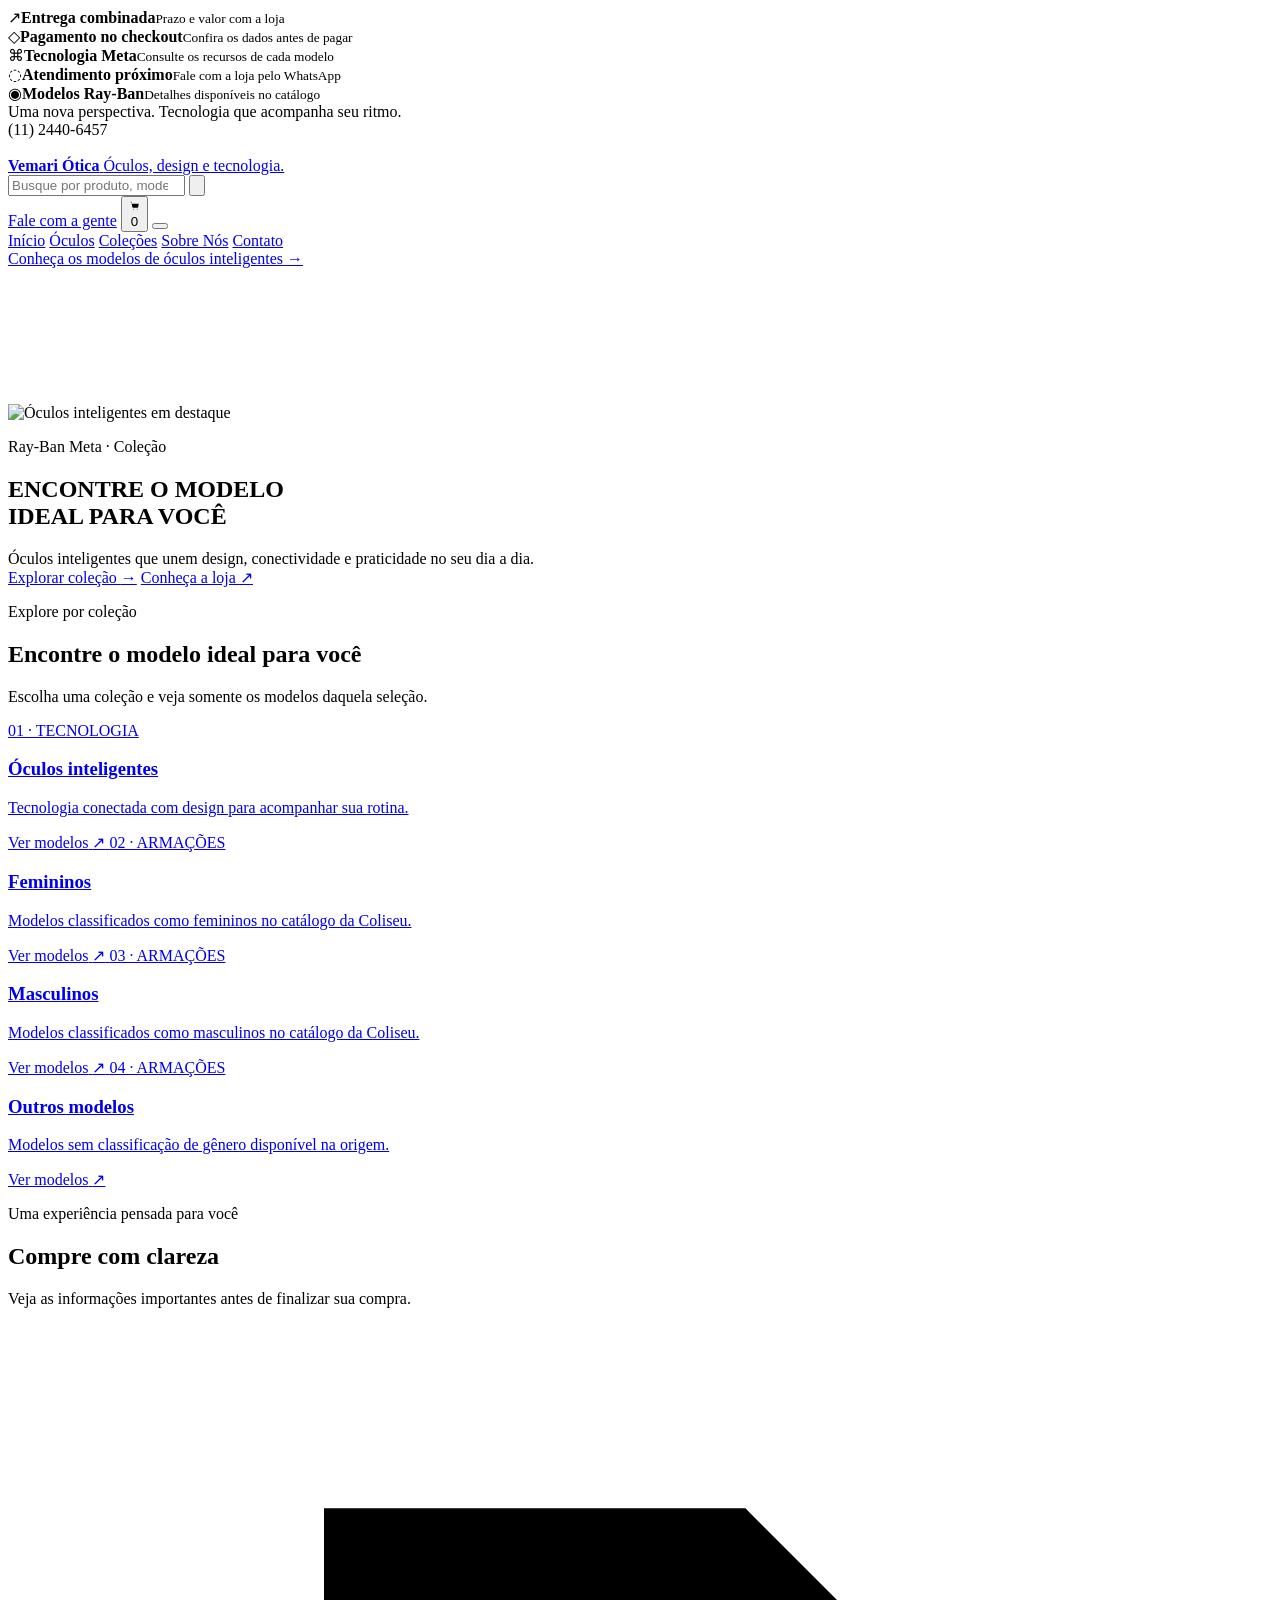
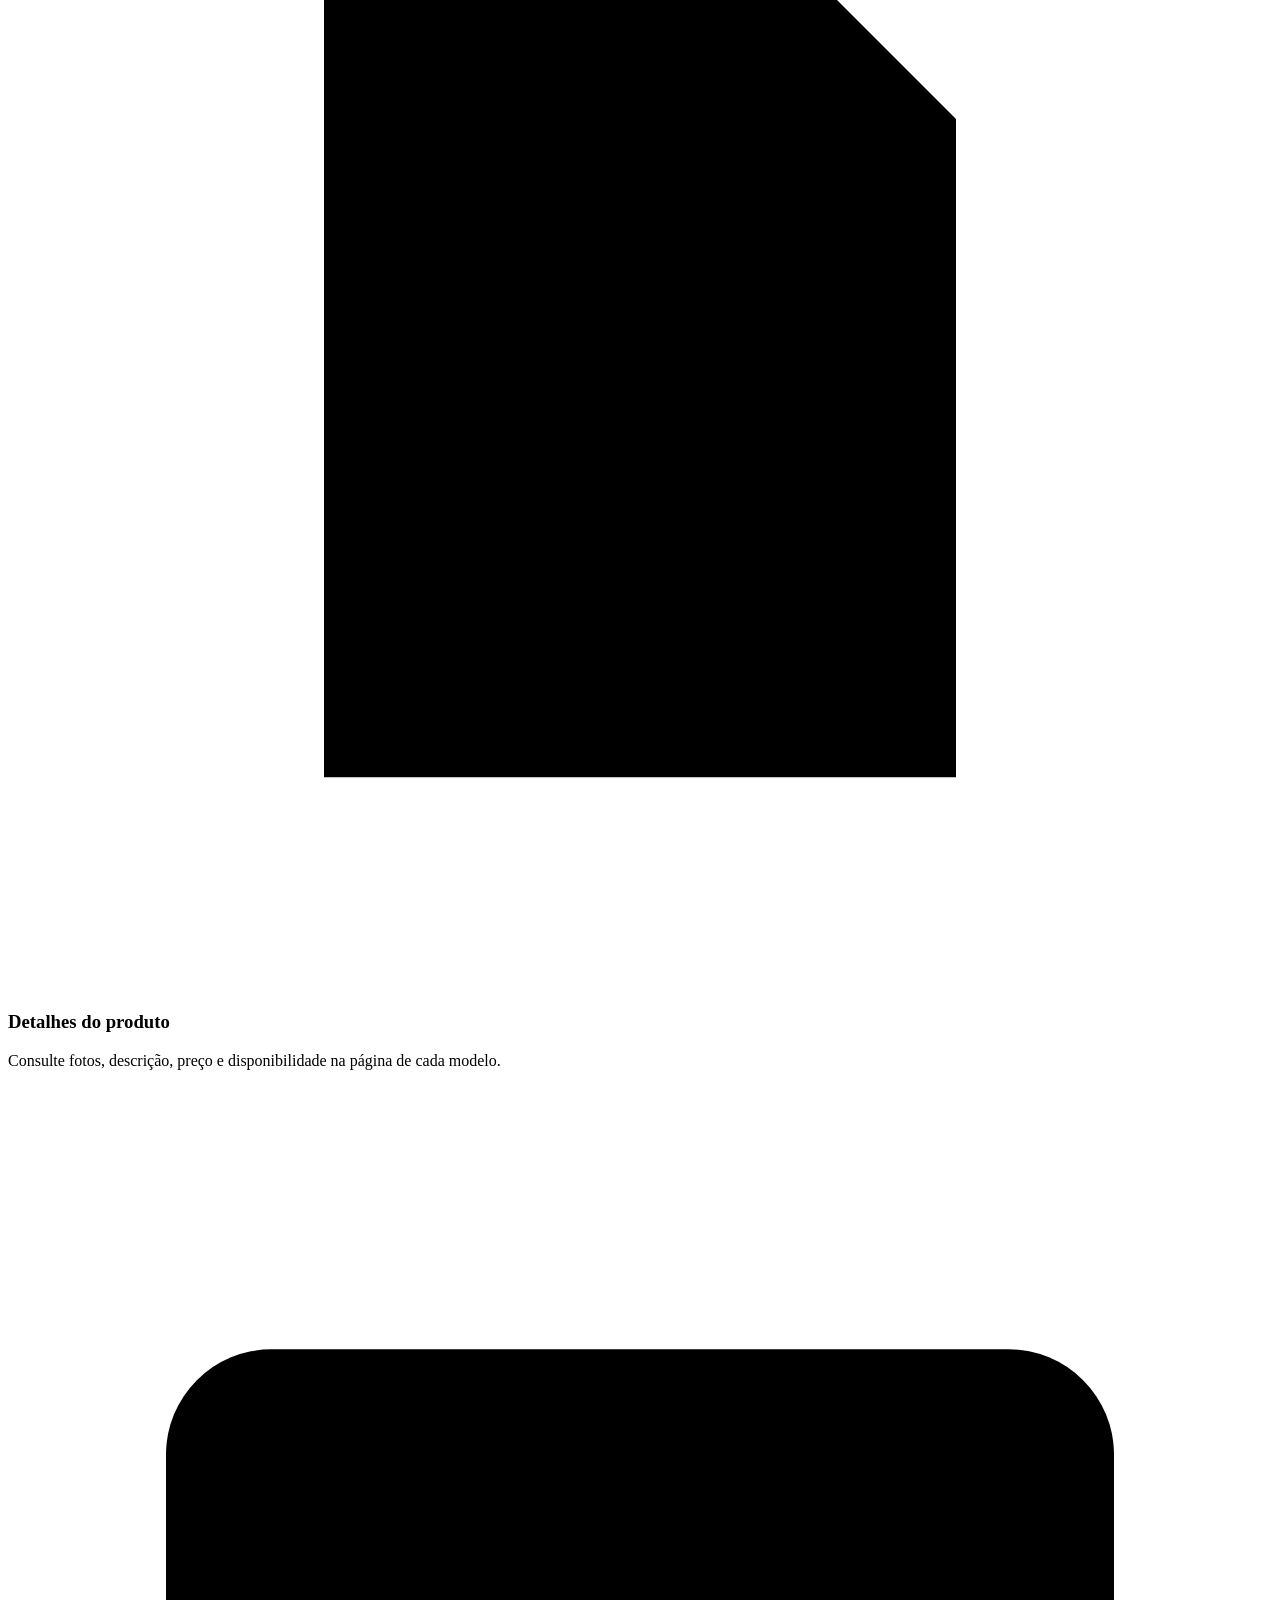
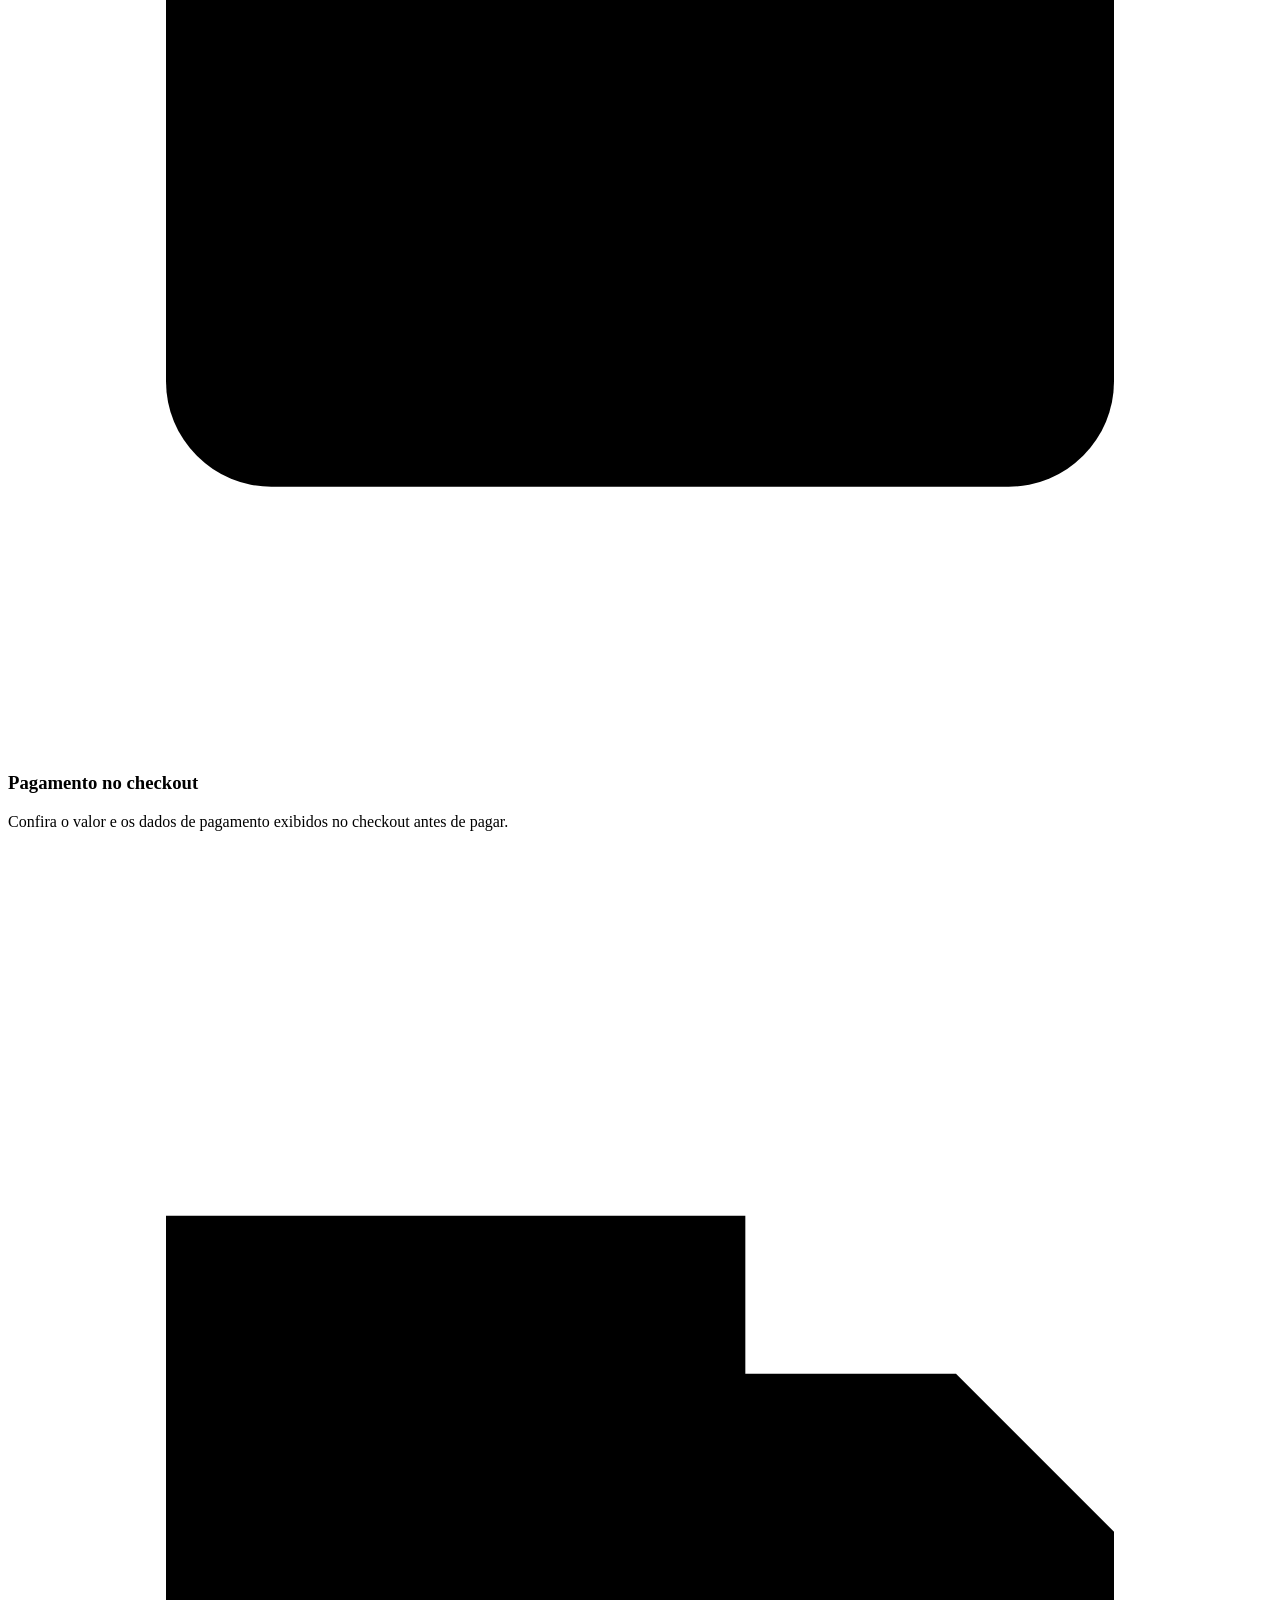
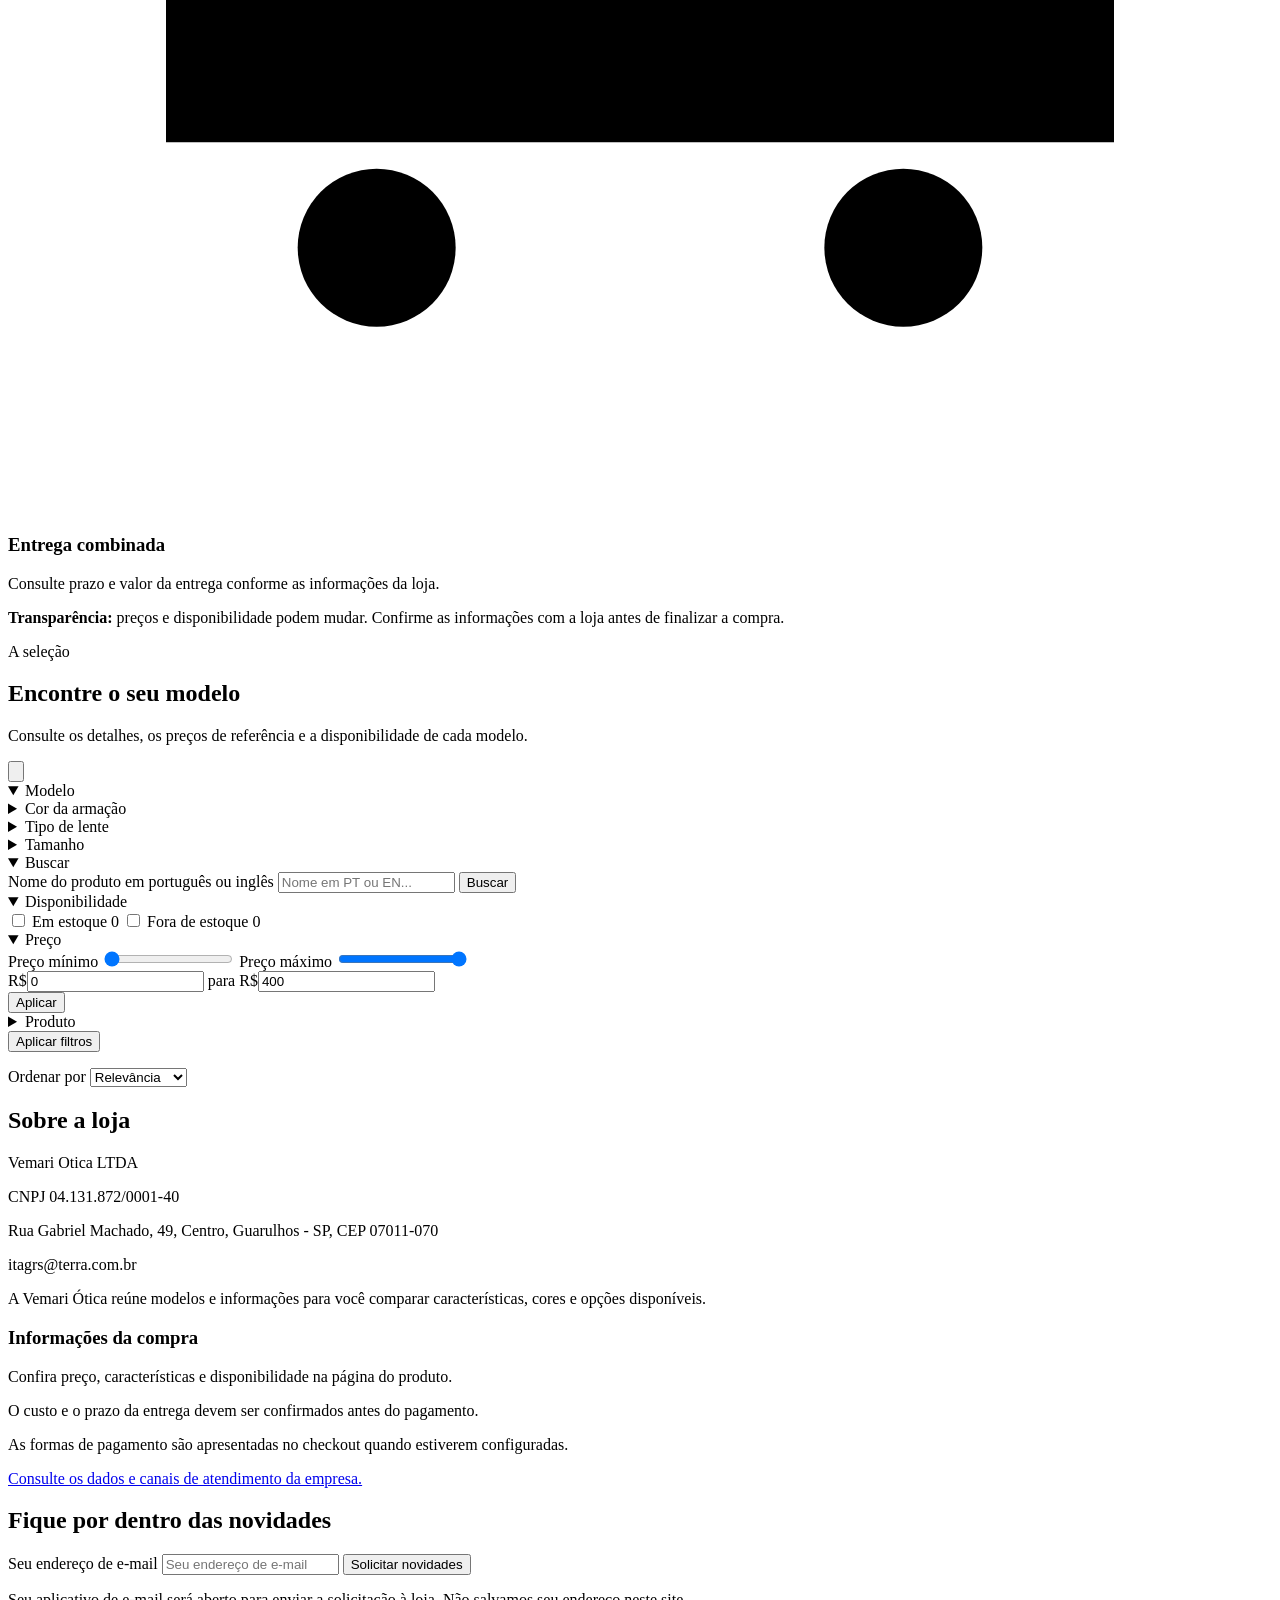
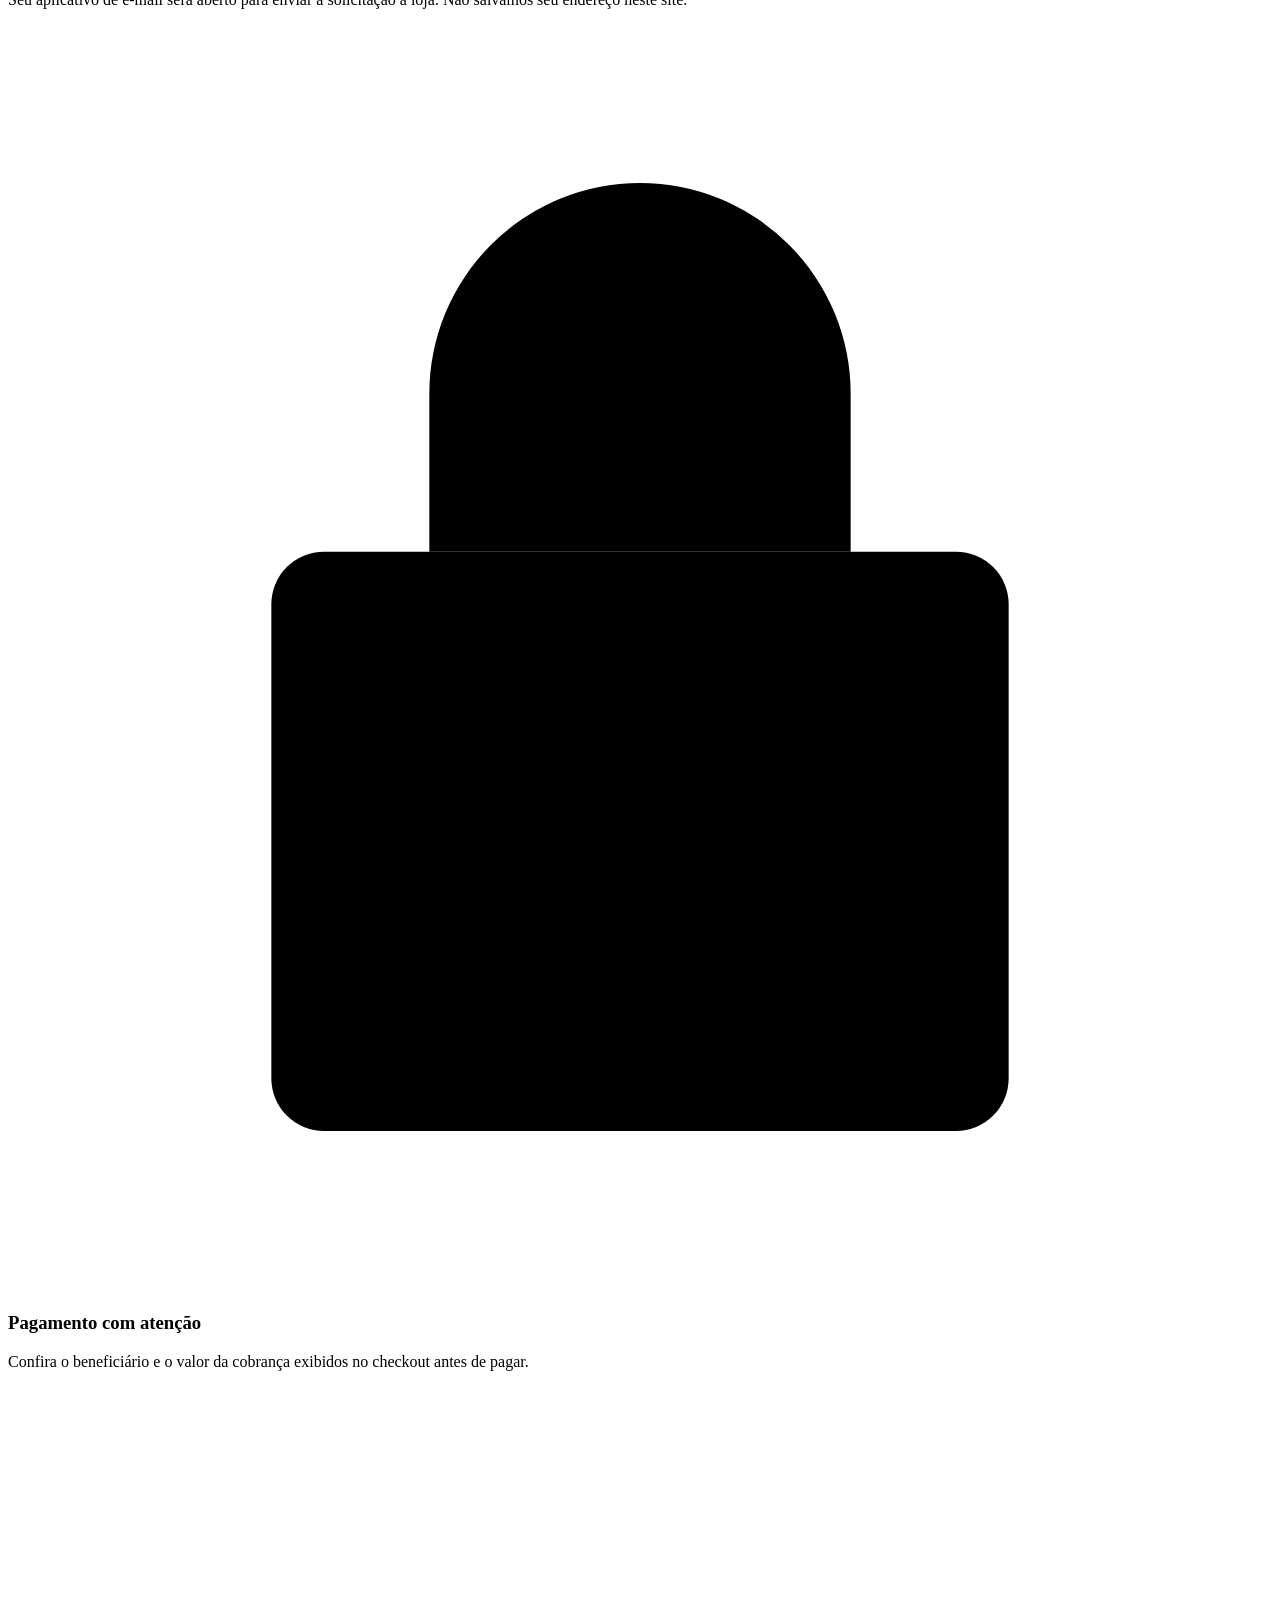
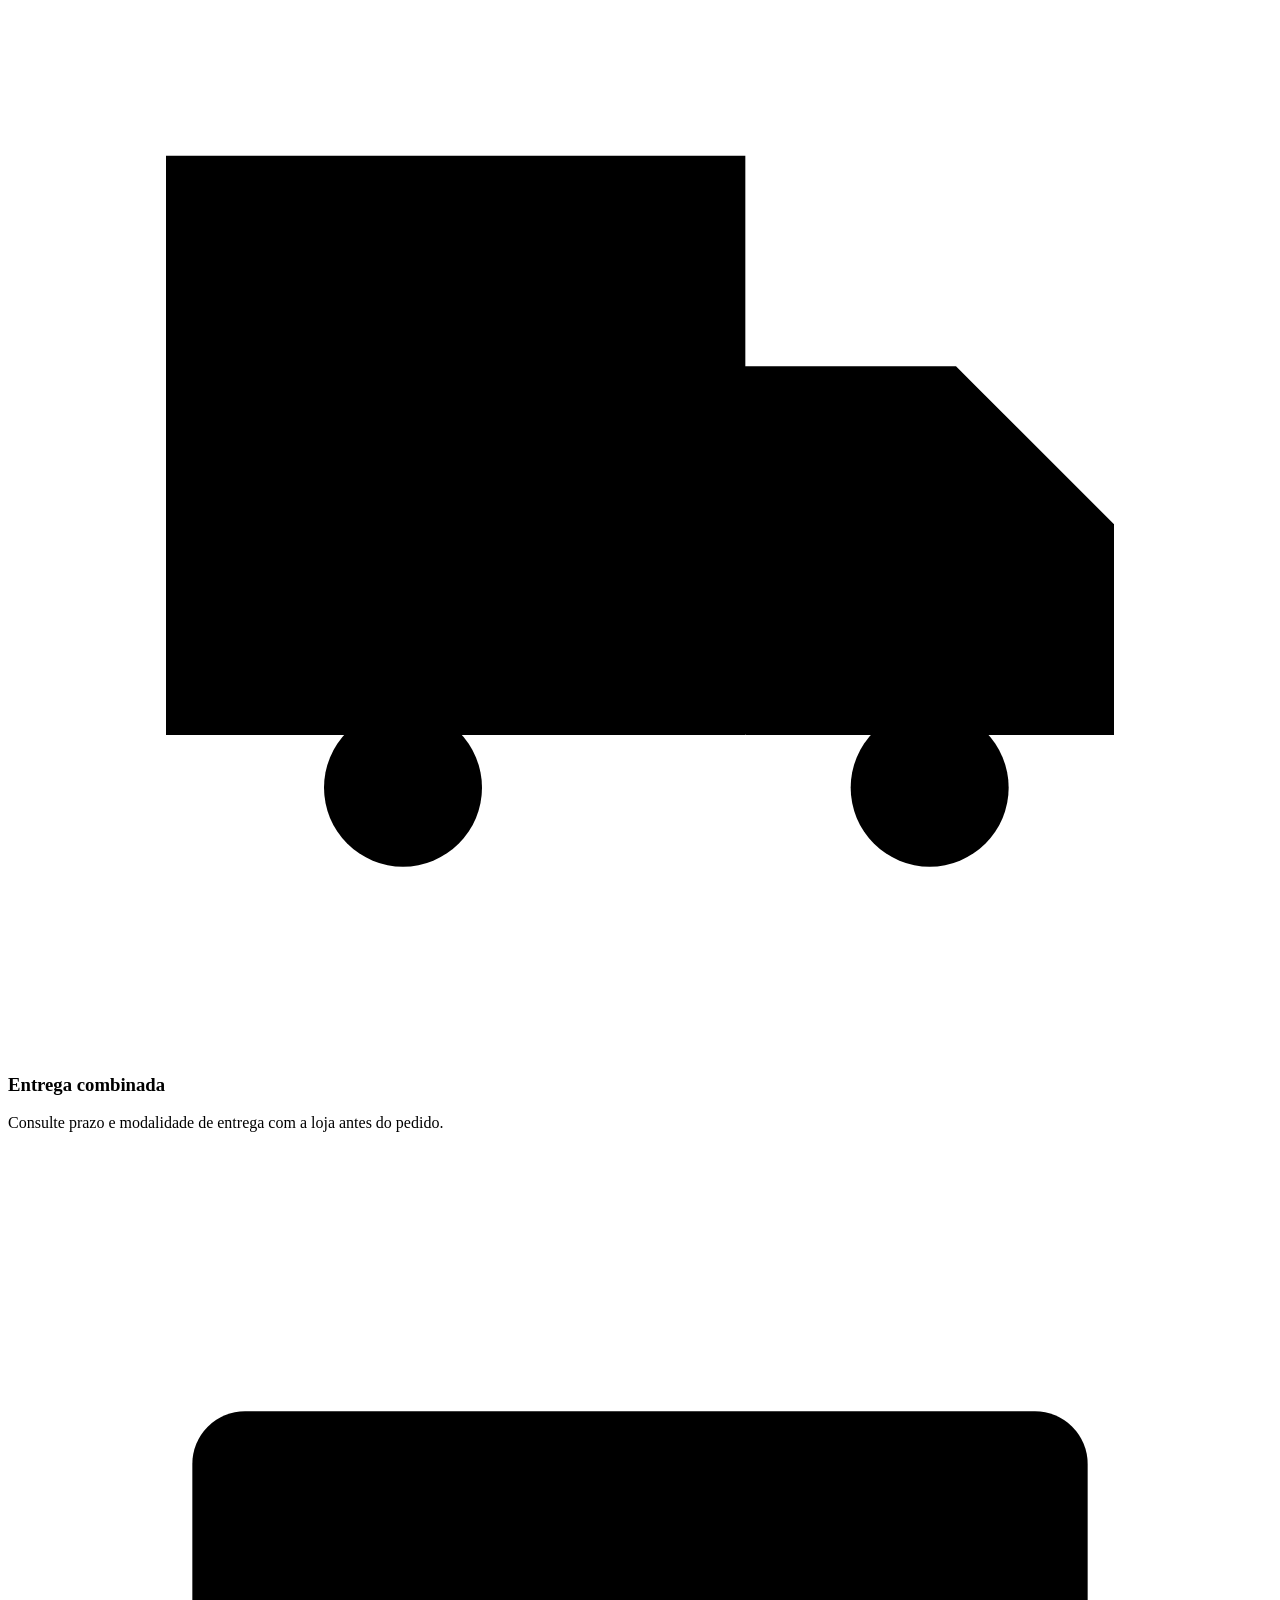
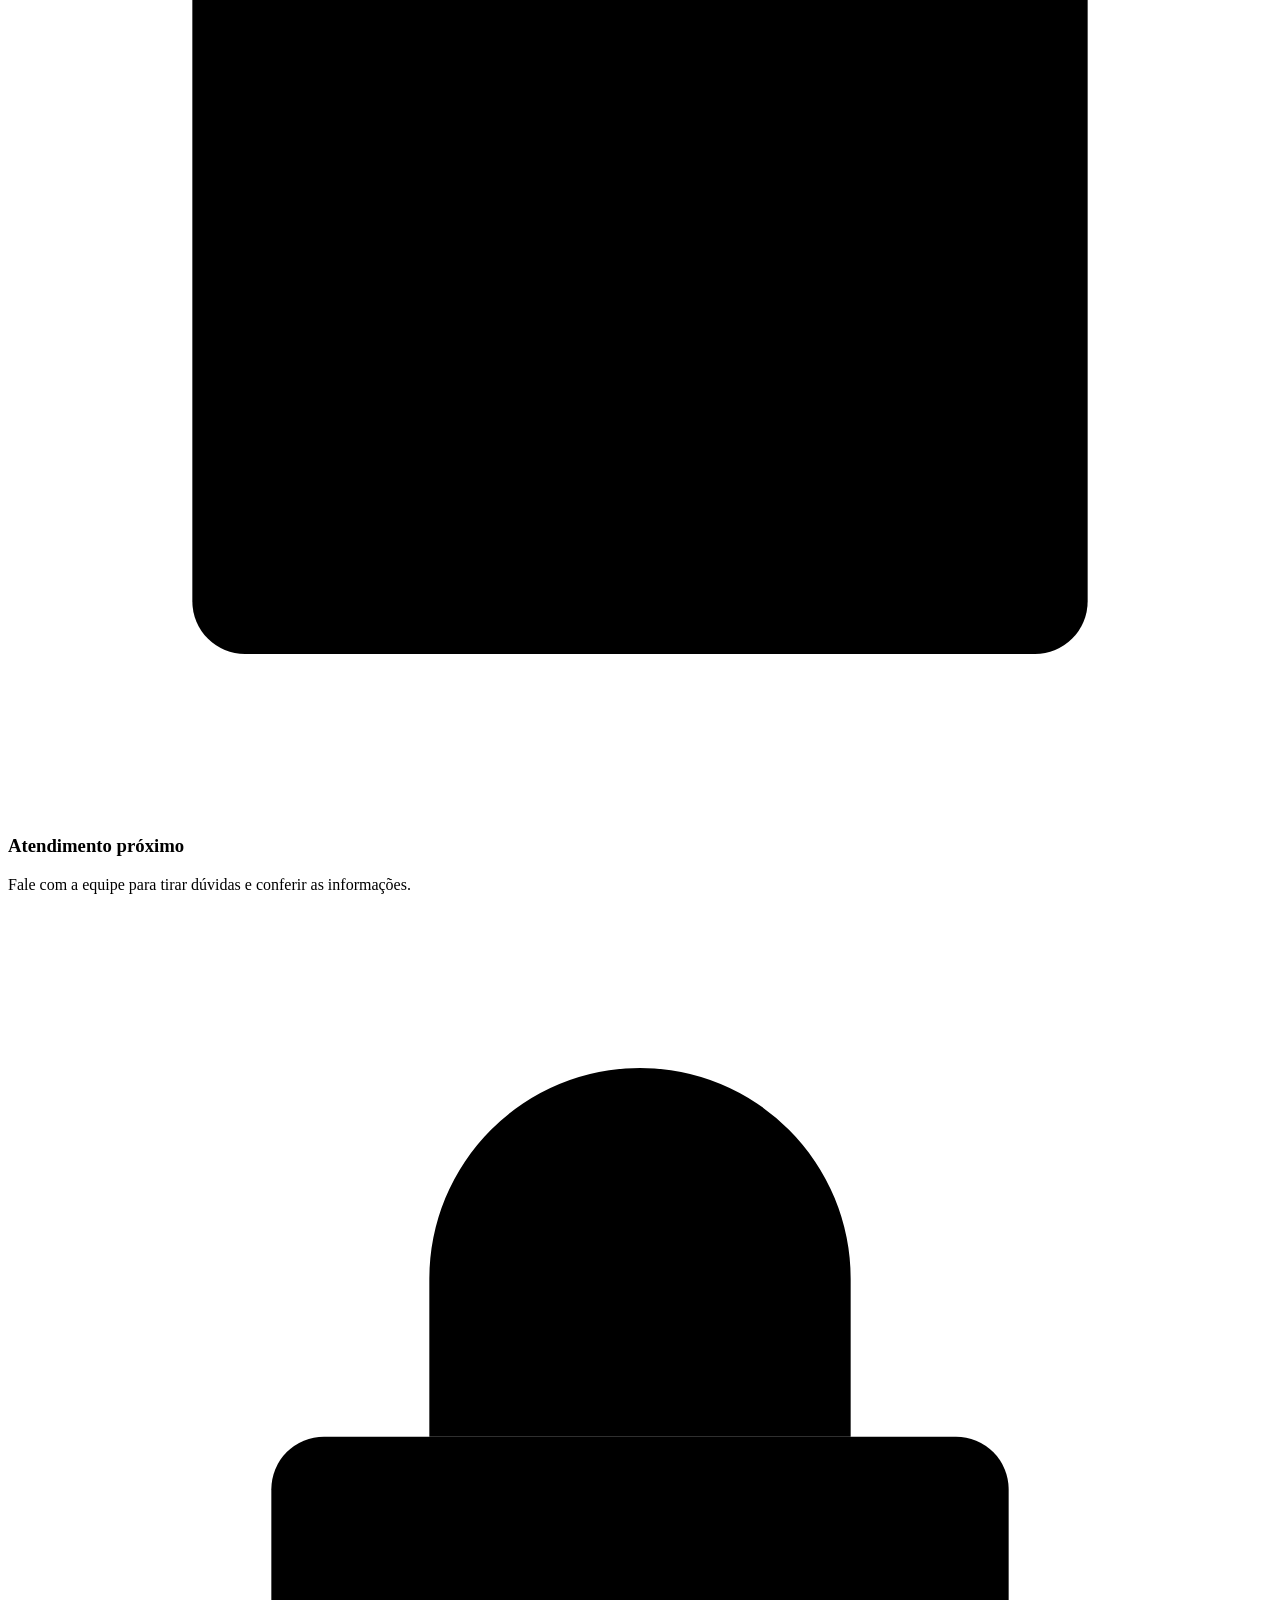
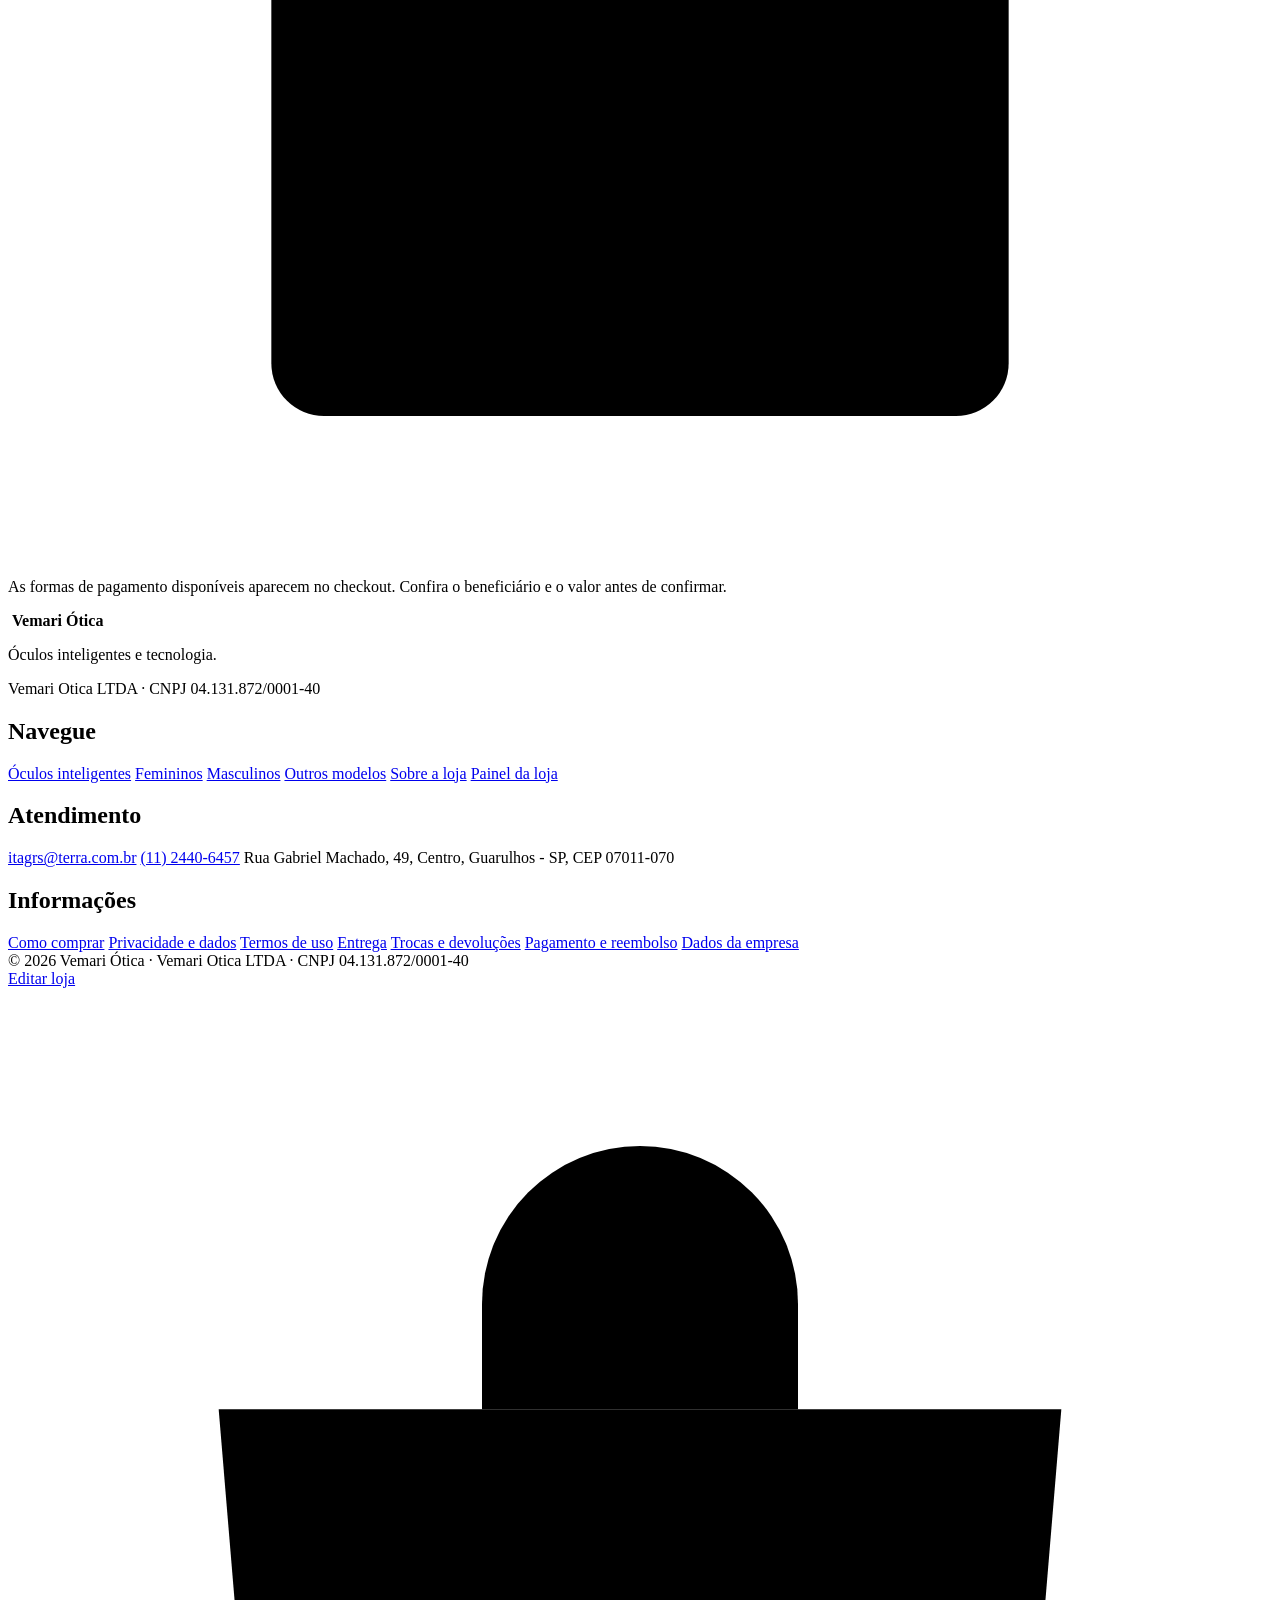
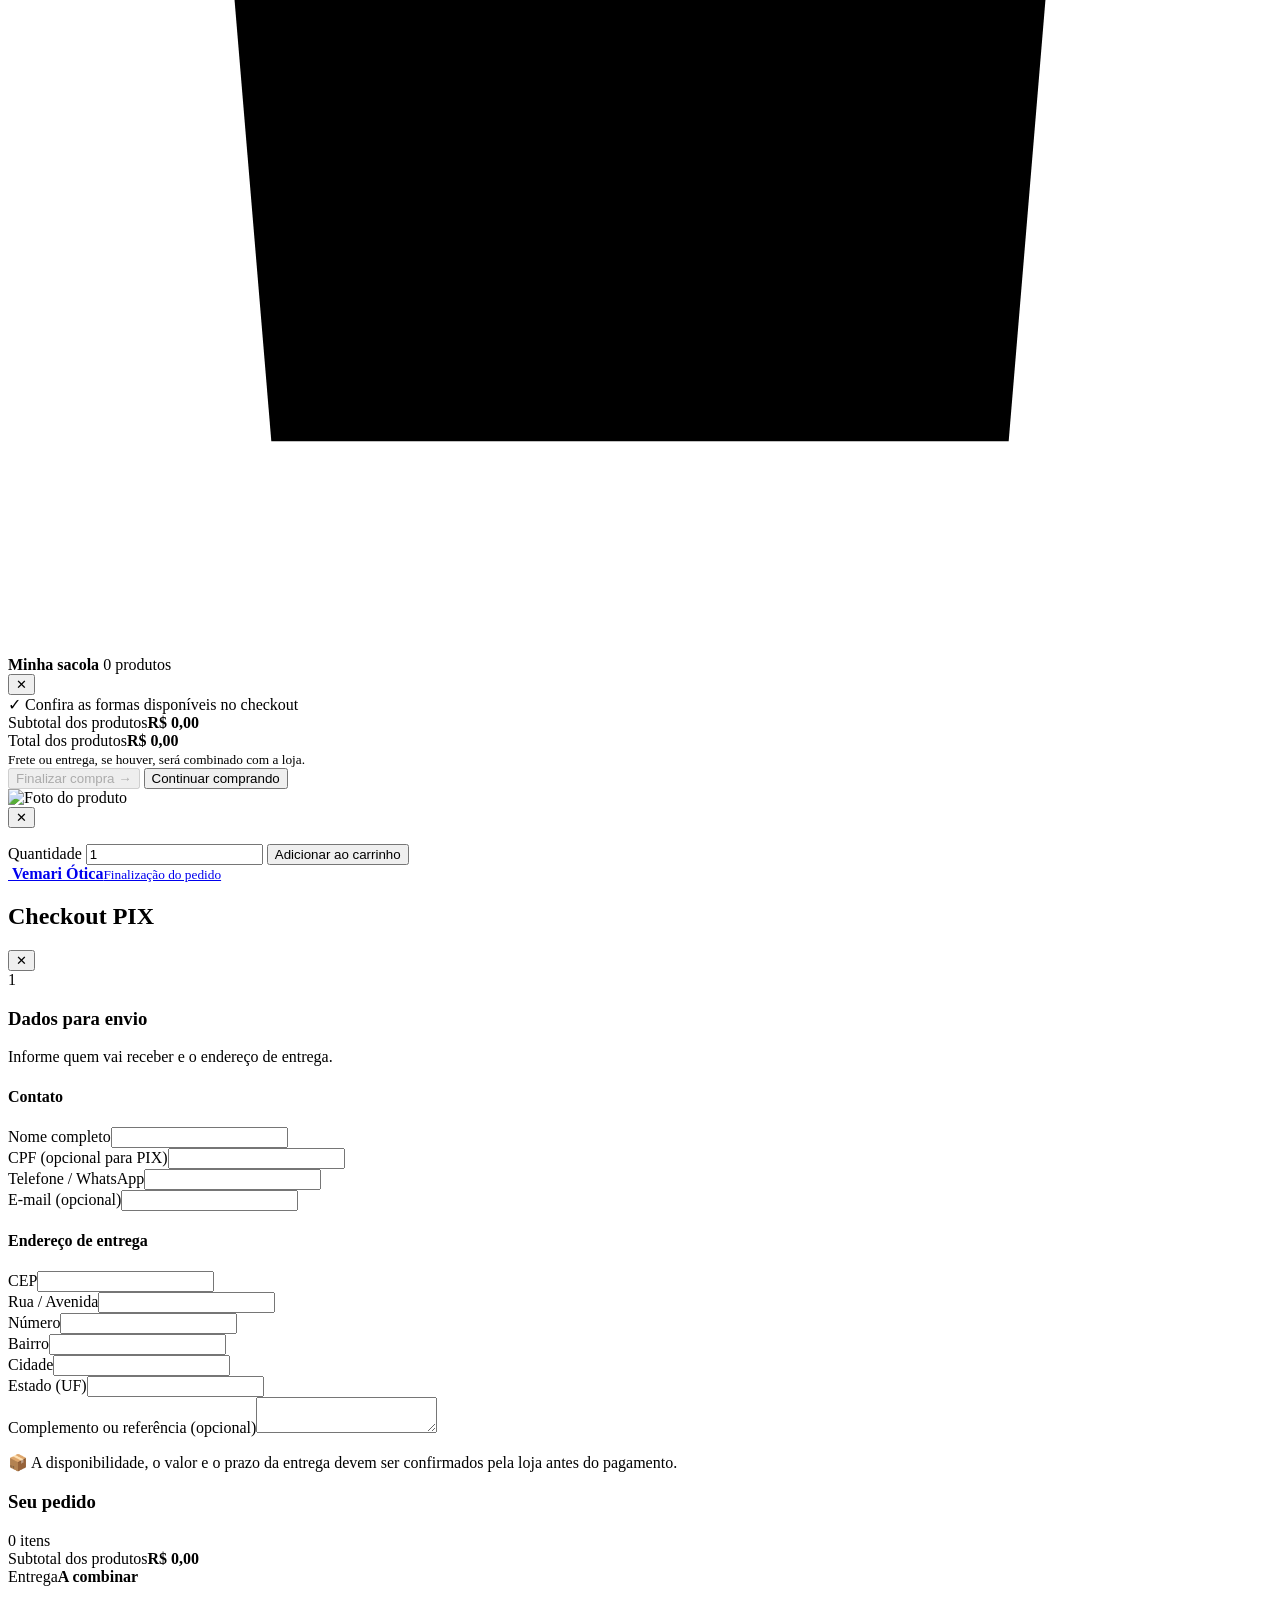
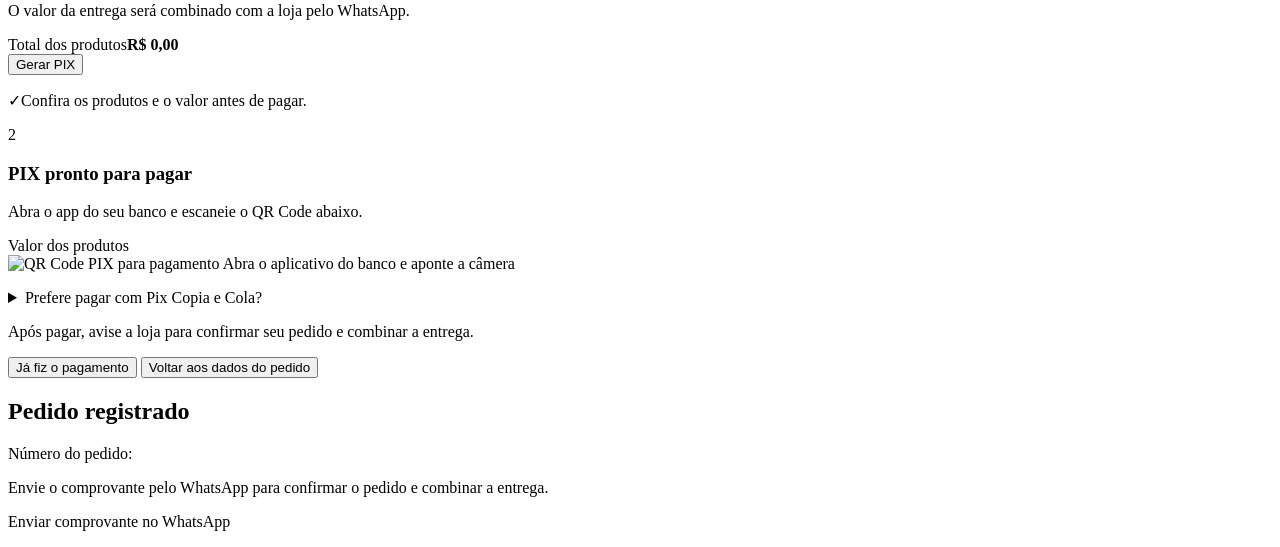
==== index.html @ 06f3c274 "Add files via upload" ====
<!DOCTYPE html>
<html lang="pt-BR">
<head>
  <meta charset="UTF-8">
  <meta name="viewport" content="width=device-width, initial-scale=1.0">
  <meta name="theme-color" content="#080808">
  <link rel="icon" type="image/png" href="imagens/vemari-logo.png">
  <meta name="description" content="Conheça a seleção de óculos inteligentes da Vemari Ótica. Veja fotos, detalhes e disponibilidade de cada modelo.">
  <meta property="og:type" content="website">
  <meta property="og:locale" content="pt_BR">
  <meta property="og:site_name" content="Vemari Ótica">
  <meta property="og:title" content="Vemari Ótica · Óculos inteligentes">
  <meta property="og:description" content="Explore modelos, fotos e detalhes dos óculos no catálogo da Vemari Ótica.">
  <link rel="canonical" href="/">
  <script type="application/ld+json">
  {"@context":"https://schema.org","@type":"Optician","name":"Vemari Ótica","legalName":"Vemari Otica LTDA","taxID":"04.131.872/0001-40","email":"itagrs@terra.com.br","telephone":"+55-11-2440-6457","address":{"@type":"PostalAddress","streetAddress":"Rua Gabriel Machado, 49, Centro","addressLocality":"Guarulhos","addressRegion":"SP","postalCode":"07011-070","addressCountry":"BR"}}
  </script>
  <title>Vemari Ótica · Óculos inteligentes</title>
  <link rel="preconnect" href="https://fonts.googleapis.com">
  <link rel="preconnect" href="https://fonts.gstatic.com" crossorigin>
  <link href="https://fonts.googleapis.com/css2?family=DM+Sans:wght@400;500;600;700;800&display=swap" rel="stylesheet">
  <link href="https://fonts.googleapis.com/css2?family=Oswald:wght@500;600;700&display=swap" rel="stylesheet">
  <link rel="stylesheet" href="css/style.css">
</head>
<body class="storefront-page">
  <section class="reference-benefits" aria-label="Informações sobre a compra">
    <article><span aria-hidden="true">↗</span><strong>Entrega combinada</strong><small>Prazo e valor com a loja</small></article>
    <article><span aria-hidden="true">◇</span><strong>Pagamento no checkout</strong><small>Confira os dados antes de pagar</small></article>
    <article><span aria-hidden="true">⌘</span><strong>Tecnologia Meta</strong><small>Consulte os recursos de cada modelo</small></article>
    <article><span aria-hidden="true">◌</span><strong>Atendimento próximo</strong><small>Fale com a loja pelo WhatsApp</small></article>
    <article><span aria-hidden="true">◉</span><strong>Modelos Ray-Ban</strong><small>Detalhes disponíveis no catálogo</small></article>
  </section>
  <div class="editorial-strip">
    <div class="container">Uma nova perspectiva. Tecnologia que acompanha seu ritmo.</div>
  </div>
  <div class="topbar">
    <div class="container">
      <span id="topHorario"></span>
      <span id="topTelefone">(11) 2440-6457</span>
    </div>
  </div>

  <header class="header">
    <div class="container">
      <a class="brand" href="index.html" aria-label="Vemari Ótica — início">
        <img id="logoImg" src="imagens/vemari-logo-branco.png" alt="">
        <div>
          <strong id="nomeLoja">Vemari Ótica</strong>
        <span id="sloganLoja">Óculos, design e tecnologia.</span>
        </div>
      </a>
      <form class="search" id="headerSearchForm">
        <input id="busca" type="search" placeholder="Busque por produto, modelo ou coleção...">
        <button type="submit" aria-label="Buscar">
          <svg viewBox="0 0 24 24" aria-hidden="true"><circle cx="10.8" cy="10.8" r="6.3"/><path d="m16 16 4.2 4.2"/></svg>
        </button>
      </form>
      <div class="header-actions">
        <a class="btn btn-ouro" id="waLink" href="#" target="_blank" rel="noreferrer">Fale com a gente</a>
        <button class="icon-btn" id="btnCart" aria-label="Abrir carrinho">
          <svg viewBox="0 0 24 24" aria-hidden="true"><path d="M3 4h2l2.1 11.1a2 2 0 0 0 2 1.6h8.8a2 2 0 0 0 2-1.6L21 8H6"/><circle cx="10" cy="20" r="1"/><circle cx="18" cy="20" r="1"/></svg>
          <span class="cart-count" id="cartCount">0</span>
        </button>
        <button class="icon-btn menu-toggle" id="menuToggle" type="button" aria-label="Abrir menu" aria-controls="primaryNav" aria-expanded="false">
          <span></span><span></span>
        </button>
      </div>
    </div>
  </header>

  <nav class="category-nav" id="primaryNav" aria-label="Navegação principal">
    <div class="container">
      <a href="#grid" data-category-link="Todos">Início</a>
      <a href="#grid" data-category-link="Óculos inteligentes">Óculos</a>
      <a href="#collectionTitle">Coleções</a>
      <a href="#sobre">Sobre Nós</a>
      <a href="#footerWhatsApp">Contato</a>
    </div>
  </nav>

  <a class="catalog-announcement" href="#grid" data-category-link="Óculos inteligentes">
    Conheça os modelos de óculos inteligentes <span aria-hidden="true">→</span>
  </a>

  <section class="hero" aria-labelledby="heroTitulo">
    <img id="bannerImg" src="imagens/banner.svg" alt="Óculos inteligentes em destaque">
    <video class="hero-video" autoplay muted loop playsinline preload="metadata" poster="imagens/banner.svg" aria-label="Vídeo de apresentação dos óculos Ray-Ban Meta">
      <source src="rbm-pdp-aperol-d-optimized-data.mp4" type="video/mp4">
    </video>
    <div class="hero-copy">
      <p class="hero-kicker">Ray-Ban Meta · Coleção</p>
      <h1 id="heroTitulo">ENCONTRE O MODELO<br>IDEAL PARA VOCÊ</h1>
      <span>Óculos inteligentes que unem design, conectividade e praticidade no seu dia a dia.</span>
      <div class="hero-actions">
        <a class="btn btn-ouro" href="#grid" data-category-link="Óculos inteligentes">Explorar coleção <span aria-hidden="true">→</span></a>
        <a class="hero-note" href="#sobre">Conheça a loja <span aria-hidden="true">↗</span></a>
      </div>
    </div>
  </section>

  <main class="container">
    <section class="collection-navigation" aria-labelledby="collectionTitle" data-reveal>
      <div class="collection-heading">
        <div>
          <p class="section-kicker">Explore por coleção</p>
          <h2 id="collectionTitle">Encontre o modelo ideal para você</h2>
        </div>
        <p>Escolha uma coleção e veja somente os modelos daquela seleção.</p>
      </div>
      <div class="collection-grid">
        <a class="collection-card collection-card-smart" href="#grid" data-category-link="Óculos inteligentes">
          <span class="collection-number">01 · TECNOLOGIA</span>
          <h3>Óculos inteligentes</h3>
          <p>Tecnologia conectada com design para acompanhar sua rotina.</p>
          <span class="collection-count" id="smartCollectionCount">Ver modelos</span>
          <span class="collection-arrow" aria-hidden="true">↗</span>
        </a>
        <a class="collection-card" href="#grid" data-category-link="Armações femininas">
          <span class="collection-number">02 · ARMAÇÕES</span>
          <h3>Femininos</h3>
          <p>Modelos classificados como femininos no catálogo da Coliseu.</p>
          <span class="collection-count" id="womenCollectionCount">Ver modelos</span>
          <span class="collection-arrow" aria-hidden="true">↗</span>
        </a>
        <a class="collection-card" href="#grid" data-category-link="Armações masculinas">
          <span class="collection-number">03 · ARMAÇÕES</span>
          <h3>Masculinos</h3>
          <p>Modelos classificados como masculinos no catálogo da Coliseu.</p>
          <span class="collection-count" id="menCollectionCount">Ver modelos</span>
          <span class="collection-arrow" aria-hidden="true">↗</span>
        </a>
        <a class="collection-card collection-card-unclassified" href="#grid" data-category-link="Outros óculos de grau">
          <span class="collection-number">04 · ARMAÇÕES</span>
          <h3>Outros modelos</h3>
          <p>Modelos sem classificação de gênero disponível na origem.</p>
          <span class="collection-count" id="otherCollectionCount">Ver modelos</span>
          <span class="collection-arrow" aria-hidden="true">↗</span>
        </a>
      </div>
    </section>

    <section class="trust-section" aria-labelledby="trustTitle" data-reveal>
      <div class="trust-heading">
        <p class="section-kicker">Uma experiência pensada para você</p>
        <h2 id="trustTitle">Compre com clareza</h2>
        <p>Veja as informações importantes antes de finalizar sua compra.</p>
      </div>
      <div class="trust-grid">
        <article class="trust-card">
          <span class="trust-icon" aria-hidden="true">
            <svg viewBox="0 0 24 24"><path d="M6 3.5h8l4 4V20H6z"/><path d="M14 3.5v5h4M9 13h6M9 16.5h6"/></svg>
          </span>
          <div>
            <h3>Detalhes do produto</h3>
            <p>Consulte fotos, descrição, preço e disponibilidade na página de cada modelo.</p>
          </div>
        </article>
        <article class="trust-card">
          <span class="trust-icon" aria-hidden="true">
            <svg viewBox="0 0 24 24"><rect x="3" y="5" width="18" height="14" rx="2"/><path d="M3 10h18M7 15h4"/></svg>
          </span>
          <div>
            <h3>Pagamento no checkout</h3>
            <p>Confira o valor e os dados de pagamento exibidos no checkout antes de pagar.</p>
          </div>
        </article>
        <article class="trust-card">
          <span class="trust-icon" aria-hidden="true">
            <svg viewBox="0 0 24 24"><path d="M3 7h11v10H3zM14 10h4l3 3v4h-7z"/><circle cx="7" cy="19" r="1.5"/><circle cx="17" cy="19" r="1.5"/></svg>
          </span>
          <div>
            <h3>Entrega combinada</h3>
            <p>Consulte prazo e valor da entrega conforme as informações da loja.</p>
          </div>
        </article>
      </div>  
      <p class="trust-notice"><strong>Transparência:</strong> preços e disponibilidade podem mudar. Confirme as informações com a loja antes de finalizar a compra.</p>
    </section>

    <div class="toolbar" id="catalogo" data-reveal>
      <div>
        <p class="section-kicker">A seleção</p>
        <h2>Encontre o seu modelo</h2>
      </div>
    </div>
    <p class="catalog-note">Consulte os detalhes, os preços de referência e a disponibilidade de cada modelo.</p>
    <div class="catalog-layout">
      <aside class="catalog-filters" aria-label="Filtros de produtos">
        <button class="filter-reset filter-reset-icon" id="resetCatalogFilters" type="button" aria-label="Limpar todos os filtros" title="Limpar todos os filtros">
          <svg viewBox="0 0 24 24" aria-hidden="true"><path d="M20 7v5h-5M4.9 9a7.5 7.5 0 0 1 12.7-2L20 12M4 17v-5h5m10.1 3a7.5 7.5 0 0 1-12.7 2L4 12"/></svg>
        </button>
        <details class="filter-group" open><summary>Modelo</summary><div class="filter-options" id="filterModels"></div></details>
        <details class="filter-group"><summary>Cor da armação</summary><div class="filter-options" id="filterColors"></div></details>
        <details class="filter-group"><summary>Tipo de lente</summary><div class="filter-options" id="filterLenses"></div></details>
        <details class="filter-group"><summary>Tamanho</summary><div class="filter-options" id="filterSizes"></div></details>
        <details class="filter-group" open>
          <summary>Buscar</summary>
          <form class="filter-search" id="filterSearchForm">
            <label class="visually-hidden" for="filterSearchInput">Nome do produto em português ou inglês</label>
            <input id="filterSearchInput" type="search" placeholder="Nome em PT ou EN...">
            <button class="filter-action" type="submit">Buscar</button>
          </form>
        </details>

        <details class="filter-group" open>
          <summary>Disponibilidade</summary>
          <div class="filter-options">
            <label><input id="filterInStock" type="checkbox"> <span>Em estoque</span> <span class="filter-count" id="inStockCount">0</span></label>
            <label><input id="filterOutOfStock" type="checkbox"> <span>Fora de estoque</span> <span class="filter-count" id="outOfStockCount">0</span></label>
          </div>
        </details>

        <details class="filter-group" open>
          <summary>Preço</summary>
          <div class="filter-price-controls">
            <div class="filter-range">
              <label class="visually-hidden" for="filterMinRange">Preço mínimo</label>
              <input id="filterMinRange" type="range" min="0" value="0">
              <label class="visually-hidden" for="filterMaxRange">Preço máximo</label>
              <input id="filterMaxRange" type="range" min="0" value="400">
            </div>
            <div class="filter-price-inputs">
              <label><span>R$</span><input id="filterMinPrice" type="number" min="0" value="0" aria-label="Preço mínimo em reais"></label>
              <span class="filter-price-separator">para</span>
              <label><span>R$</span><input id="filterMaxPrice" type="number" min="0" value="400" aria-label="Preço máximo em reais"></label>
            </div>
            <button class="filter-action" id="applyPriceFilter" type="button">Aplicar</button>
          </div>
        </details>

        <details class="filter-group">
          <summary>Produto</summary>
          <div class="filter-options" id="filterCategories"></div>
        </details>

        <button class="filter-action filter-apply" id="applyCatalogFilters" type="button">Aplicar filtros</button>
      </aside>

      <section class="catalog-results" aria-label="Produtos">
        <div class="catalog-results-heading"><p class="catalog-result-count" id="catalogResultCount" aria-live="polite"></p><label>Ordenar por <select id="catalogSort"><option value="relevance">Relevância</option><option value="price-asc">Menor preço</option><option value="price-desc">Maior preço</option></select></label></div>
        <section class="grid" id="grid"></section>
      </section>
    </div>

    <section class="showcase-section container" id="featuredShowcase" aria-labelledby="showcaseTitle" data-reveal hidden>
      <div class="showcase-visual">
        <img id="showcaseImage" src="" alt="" loading="lazy" decoding="async">
      </div>
      <div class="showcase-copy">
        <p class="section-kicker">Em destaque</p>
        <h2 id="showcaseTitle"></h2>
        <p id="showcaseDescription"></p>
        <a id="showcaseLink" class="text-link" href="#">Conheça o modelo <span aria-hidden="true">↗</span></a>
      </div>
    </section>

    <section class="recently-viewed-section" id="recentlyViewedSection" aria-labelledby="recentlyViewedTitle" hidden>
      <div class="recently-viewed-heading">
        <h2 id="recentlyViewedTitle">Recentemente visitados</h2>
      </div>
      <div class="recently-viewed-grid" id="recentlyViewedGrid"></div>
    </section>

    <section class="sobre" id="sobre" data-reveal>
      <div>
        <h2>Sobre a loja</h2>
        <p id="sobreNome">Vemari Otica LTDA</p>
        <p>CNPJ 04.131.872/0001-40</p>
        <p id="sobreEndereco">Rua Gabriel Machado, 49, Centro, Guarulhos - SP, CEP 07011-070</p>
        <p id="sobreEmail">itagrs@terra.com.br</p>
        <p>A Vemari Ótica reúne modelos e informações para você comparar características, cores e opções disponíveis.</p>
      </div>
      <div class="sobre-card">
        <h3>Informações da compra</h3>
        <p>Confira preço, características e disponibilidade na página do produto.</p>
        <p>O custo e o prazo da entrega devem ser confirmados antes do pagamento.</p>
        <p>As formas de pagamento são apresentadas no checkout quando estiverem configuradas.</p>
        <p><a href="contato.html">Consulte os dados e canais de atendimento da empresa.</a></p>
      </div>
    </section>
  </main>

  <section class="footer-community" aria-labelledby="newsletterTitle">
    <div class="footer-newsletter">
      <h2 id="newsletterTitle">Fique por dentro das novidades</h2>
      <form id="newsletterForm" class="newsletter-form">
        <label class="visually-hidden" for="newsletterEmail">Seu endereço de e-mail</label>
        <input id="newsletterEmail" name="email" type="email" autocomplete="email" placeholder="Seu endereço de e-mail" required>
        <button type="submit">Solicitar novidades</button>
      </form>
      <p class="newsletter-note">Seu aplicativo de e-mail será aberto para enviar a solicitação à loja. Não salvamos seu endereço neste site.</p>
      <p id="newsletterStatus" class="newsletter-status" role="status" aria-live="polite"></p>
    </div>
    <div class="footer-benefits" aria-label="Informações importantes">
      <article>
        <svg viewBox="0 0 24 24" aria-hidden="true"><rect x="5" y="10" width="14" height="11" rx="1"/><path d="M8 10V7a4 4 0 0 1 8 0v3M12 14v3"/></svg>
        <h3>Pagamento com atenção</h3>
        <p>Confira o beneficiário e o valor da cobrança exibidos no checkout antes de pagar.</p>
      </article>
      <article>
        <svg viewBox="0 0 24 24" aria-hidden="true"><path d="M3 7h11v11H3zM14 11h4l3 3v4h-7z"/><circle cx="7.5" cy="19" r="1.5"/><circle cx="17.5" cy="19" r="1.5"/></svg>
        <h3>Entrega combinada</h3>
        <p>Consulte prazo e modalidade de entrega com a loja antes do pedido.</p>
      </article>
      <article>
        <svg viewBox="0 0 24 24" aria-hidden="true"><rect x="3.5" y="5" width="17" height="16" rx="1"/><path d="M7 3v4M17 3v4M4 9h16M8 13h3M8 17h7"/></svg>
        <h3>Atendimento próximo</h3>
        <p>Fale com a equipe para tirar dúvidas e conferir as informações.</p>
      </article>
    </div>
  </section>

  <section class="payment-methods" aria-label="Informações sobre pagamento">
    <p class="payment-security">
      <svg viewBox="0 0 24 24" aria-hidden="true"><rect x="5" y="10" width="14" height="11" rx="1"/><path d="M8 10V7a4 4 0 0 1 8 0v3M12 14v3"/></svg>
      <span>As formas de pagamento disponíveis aparecem no checkout. Confira o beneficiário e o valor antes de confirmar.</span>
    </p>
  </section>

  <footer class="rodape">
    <div class="container">
      <div class="footer-brand">
        <a href="index.html" aria-label="Vemari Ótica — voltar ao início"><img id="footerLogo" src="imagens/vemari-logo-branco.png" alt=""></a>
        <strong id="rodapeNome">Vemari Ótica</strong>
        <p>Óculos inteligentes e tecnologia.</p>
        <p id="rodapeRazao">Vemari Otica LTDA · CNPJ 04.131.872/0001-40</p>
      </div>
      <div>
        <h2>Navegue</h2>
        <a href="#grid" data-category-link="Óculos inteligentes">Óculos inteligentes</a>
        <a href="#grid" data-category-link="Armações femininas">Femininos</a>
        <a href="#grid" data-category-link="Armações masculinas">Masculinos</a>
        <a href="#grid" data-category-link="Outros óculos de grau">Outros modelos</a>
        <a href="#sobre">Sobre a loja</a>
        <a href="admin.html">Painel da loja</a>
      </div>
      <div>
        <h2>Atendimento</h2>
        <a id="footerEmail" href="mailto:itagrs@terra.com.br">itagrs@terra.com.br</a>
        <a href="tel:+551124406457">(11) 2440-6457</a>
        <span id="footerAddress">Rua Gabriel Machado, 49, Centro, Guarulhos - SP, CEP 07011-070</span>
      </div>
      <div>
        <h2>Informações</h2>
        <a href="#sobre">Como comprar</a>
        <a href="privacidade.html">Privacidade e dados</a>
        <a href="termos-de-uso.html">Termos de uso</a>
        <a href="entrega.html">Entrega</a>
        <a href="trocas-e-devolucoes.html">Trocas e devoluções</a>
        <a href="pagamento-e-reembolso.html">Pagamento e reembolso</a>
        <a href="contato.html">Dados da empresa</a>
      </div>
    </div>
    <div class="copy">© <span id="currentYear">2026</span> Vemari Ótica · Vemari Otica LTDA · CNPJ 04.131.872/0001-40</div>
  </footer>

  <a class="admin-link" href="admin.html">Editar loja</a>

  <div class="overlay" id="overlay"></div>

  <aside class="drawer" id="cartDrawer">
    <div class="drawer-head">
      <div class="cart-heading">
        <span class="cart-heading-icon" aria-hidden="true"><svg viewBox="0 0 24 24"><path d="M4 8h16l-1 12H5L4 8Z"/><path d="M9 8V6a3 3 0 0 1 6 0v2"/></svg></span>
        <div>
          <strong>Minha sacola</strong>
          <span id="cartItemCount">0 produtos</span>
        </div>
      </div>
      <button class="icon-btn" id="fecharCart" aria-label="Continuar comprando">✕</button>
    </div>
    <div class="drawer-body" id="cartItems"></div>
    <div class="drawer-foot">
      <div class="cart-payment-note"><span aria-hidden="true">✓</span> Confira as formas disponíveis no checkout</div>
      <div class="cart-summary">
        <div><span>Subtotal dos produtos</span><strong id="cartSubtotal">R$ 0,00</strong></div>
        <div class="cart-total-row"><span>Total dos produtos</span><strong id="cartTotal">R$ 0,00</strong></div>
        <small>Frete ou entrega, se houver, será combinado com a loja.</small>
      </div>
      <button class="btn btn-verde btn-full cart-checkout-button" id="btnCheckout" disabled>
        Finalizar compra <span aria-hidden="true">→</span>
      </button>
      <button class="cart-continue-button" id="continuarComprando" type="button">Continuar comprando</button>
    </div>
  </aside>

  <div class="modal" id="produtoModal" role="dialog" aria-modal="true" aria-labelledby="modalNome">
    <section class="product-gallery" aria-label="Fotos do produto">
      <div class="gallery-main">
        <img id="modalImg" alt="Foto do produto">
      </div>
      <div class="gallery-thumbnails" id="modalGallery" aria-label="Escolha uma foto do produto"></div>
    </section>
    <div class="modal-info">
      <div class="modal-head">
        <div class="modal-title">
          <span class="product-category" id="modalCategoria"></span>
          <strong id="modalNome"></strong>
        </div>
        <button class="icon-btn" id="fecharModal" aria-label="Fechar detalhes">✕</button>
      </div>
      <div class="modal-stock" id="modalEstoque"></div>
      <p class="modal-description" id="modalDesc"></p>
      <div class="modal-prices">
        <span class="preco" id="modalPreco"></span>
        <span class="antigo" id="modalAntigo"></span>
      </div>
      <label class="modal-quantity">Quantidade <input id="qtdModal" type="number" min="1" value="1"></label>
      <button class="btn btn-verde modal-add" id="addModal">Adicionar ao carrinho</button>
    </div>
  </div>

  <section class="checkout" id="checkout" role="dialog" aria-modal="true" aria-labelledby="checkoutTitle">
    <div class="checkout-head">
      <a class="checkout-brand" href="index.html" aria-label="Voltar para a loja">
        <img id="checkoutLogo" alt="">
        <span><strong id="checkoutBrandName">Vemari Ótica</strong><small>Finalização do pedido</small></span>
      </a>
      <h2 id="checkoutTitle">Checkout PIX</h2>
      <button class="icon-btn" id="fecharCheckout" type="button" aria-label="Fechar checkout">✕</button>
    </div>
    <div class="checkout-body">
      <div class="gateway-pending" id="gatewayPending" hidden>
        <span class="gateway-pending-icon" aria-hidden="true">🔒</span>
        <h3>Gateway ainda não configurado</h3>
        <p>A loja selecionou pagamento por gateway, mas a integração segura ainda não foi conectada. Para sua segurança, nenhuma cobrança será iniciada nesta tela.</p>
        <p>Entre em contato com a loja para combinar o pagamento ou volte ao painel e selecione PIX depois de cadastrar sua chave.</p>
        <a class="btn btn-ghost" id="gatewayHelpLink" href="#" target="_blank" rel="noreferrer">Falar com a loja</a>
        <button type="button" class="pix-back-button" id="gatewayBackButton">Voltar para a loja</button>
      </div>
      <form id="checkoutForm" class="checkout-form">
        <div class="checkout-intro">
          <span class="checkout-step">1</span>
          <div><h3>Dados para envio</h3><p>Informe quem vai receber e o endereço de entrega.</p></div>
        </div>
        <div class="form-grid">
          <h4 class="checkout-section-title full">Contato</h4>
          <div class="campo full"><label for="checkoutNome">Nome completo</label><input id="checkoutNome" name="nome" autocomplete="name" required></div>
          <div class="campo"><label for="cpf">CPF <span id="cpfRequirement">(opcional para PIX)</span></label><input id="cpf" name="cpf" inputmode="numeric" autocomplete="off"></div>
          <div class="campo"><label for="telefone">Telefone / WhatsApp</label><input id="telefone" name="telefone" type="tel" autocomplete="tel" required></div>
          <div class="campo full"><label for="checkoutEmail">E-mail <span>(opcional)</span></label><input id="checkoutEmail" name="email" type="email" autocomplete="email"></div>
          <h4 class="checkout-section-title full">Endereço de entrega</h4>
          <div class="campo full"><label for="cep">CEP</label><input id="cep" name="cep" inputmode="numeric" autocomplete="postal-code" required></div>
          <div class="campo full"><label for="rua">Rua / Avenida</label><input id="rua" name="rua" autocomplete="address-line1" required></div>
          <div class="campo"><label for="checkoutNumero">Número</label><input id="checkoutNumero" name="numero" autocomplete="address-line2" required></div>
          <div class="campo"><label for="bairro">Bairro</label><input id="bairro" name="bairro" autocomplete="address-level3" required></div>
          <div class="campo"><label for="cidade">Cidade</label><input id="cidade" name="cidade" autocomplete="address-level2" required></div>
          <div class="campo"><label for="uf">Estado (UF)</label><input id="uf" name="uf" maxlength="2" autocomplete="address-level1" required></div>
          <div class="campo full"><label for="checkoutObs">Complemento ou referência <span>(opcional)</span></label><textarea id="checkoutObs" name="obs" rows="2" autocomplete="off"></textarea></div>
        </div>
        <p class="checkout-shipping-note"><span aria-hidden="true">📦</span> A disponibilidade, o valor e o prazo da entrega devem ser confirmados pela loja antes do pagamento.</p>
      </form>

      <aside class="checkout-summary-column" aria-label="Resumo e pagamento do pedido">
        <div class="resumo">
          <div class="checkout-summary-heading"><h3>Seu pedido</h3><span id="resumoQtd">0 itens</span></div>
          <div id="resumoItens" class="checkout-order-items"></div>
          <div class="checkout-totals">
            <div><span>Subtotal dos produtos</span><strong id="resumoSubtotal">R$ 0,00</strong></div>
            <div class="checkout-shipping-total"><span>Entrega</span><strong>A combinar</strong></div>
            <p>O valor da entrega será combinado com a loja pelo WhatsApp.</p>
            <div class="checkout-grand-total"><span>Total dos produtos</span><strong id="resumoTotal">R$ 0,00</strong></div>
          </div>
          <button type="button" class="btn btn-verde btn-full checkout-pix-button" id="btnPix">Gerar PIX</button>
        <p class="checkout-payment-hint" id="checkoutPaymentHint"><span aria-hidden="true">✓</span><span id="checkoutPaymentMessage">Confira os produtos e o valor antes de pagar.</span><a id="checkoutPaymentHelpLink" href="#" target="_blank" rel="noreferrer" hidden>Fale com a loja</a></p>
        </div>

        <div class="pix-box" id="pixBox">
          <div class="pix-payment-heading">
            <span class="pix-step">2</span>
            <div><h3>PIX pronto para pagar</h3><p>Abra o app do seu banco e escaneie o QR Code abaixo.</p></div>
          </div>
          <div class="pix-value-card">
            <span>Valor dos produtos</span>
            <strong id="pixValor"></strong>
          </div>
          <div class="pix-qr-frame">
            <img id="pixQr" alt="QR Code PIX para pagamento">
            <span>Abra o aplicativo do banco e aponte a câmera</span>
          </div>
          <a id="pixInvoiceLink" class="btn btn-ghost pix-invoice-link" href="#" target="_blank" rel="noreferrer" hidden>Abrir página segura de pagamento</a>
          <p id="pixQrStatus" class="pix-qr-status" aria-live="polite"></p>
          <details class="pix-code-details">
            <summary>Prefere pagar com Pix Copia e Cola?</summary>
            <p class="pix-instruction">Copie o código e cole na opção Pix Copia e Cola do seu banco.</p>
            <p class="pix-code" id="pixCode"></p>
            <button class="btn btn-ouro btn-full" id="btnCopiar" type="button">Copiar código PIX</button>
          </details>
          <p class="pix-confirm-note">Após pagar, avise a loja para confirmar seu pedido e combinar a entrega.</p>
          <p id="gatewayPaymentStatus" class="pix-qr-status" aria-live="polite" hidden></p>
          <button class="btn btn-verde btn-full" id="btnPago" type="button">Já fiz o pagamento</button>
          <button class="pix-back-button" id="btnVoltarCheckout" type="button">Voltar aos dados do pedido</button>
        </div>

        <div class="sucesso" id="sucesso">
          <h2>Pedido registrado</h2>
          <p>Número do pedido: <strong id="pedidoId"></strong></p>
          <p>Envie o comprovante pelo WhatsApp para confirmar o pedido e combinar a entrega.</p>
          <p><a class="btn btn-ouro" id="waPedido" target="_blank" rel="noreferrer">Enviar comprovante no WhatsApp</a></p>
        </div>
      </aside>
    </div>
  </section>

  <script src="js/analytics.js"></script>
  <script src="https://cdnjs.cloudflare.com/ajax/libs/qrcode-generator/1.4.4/qrcode.min.js"></script>
  <script src="js/catalogo-coliseu.js"></script>
  <script src="js/catalogo-painel-recuperado.js?v=20261012"></script>
  <script src="js/config.js?v=20261012d"></script>
  <script src="js/pix.js"></script>
  <script src="js/store.js?v=20261013a"></script>
</body>
</html>
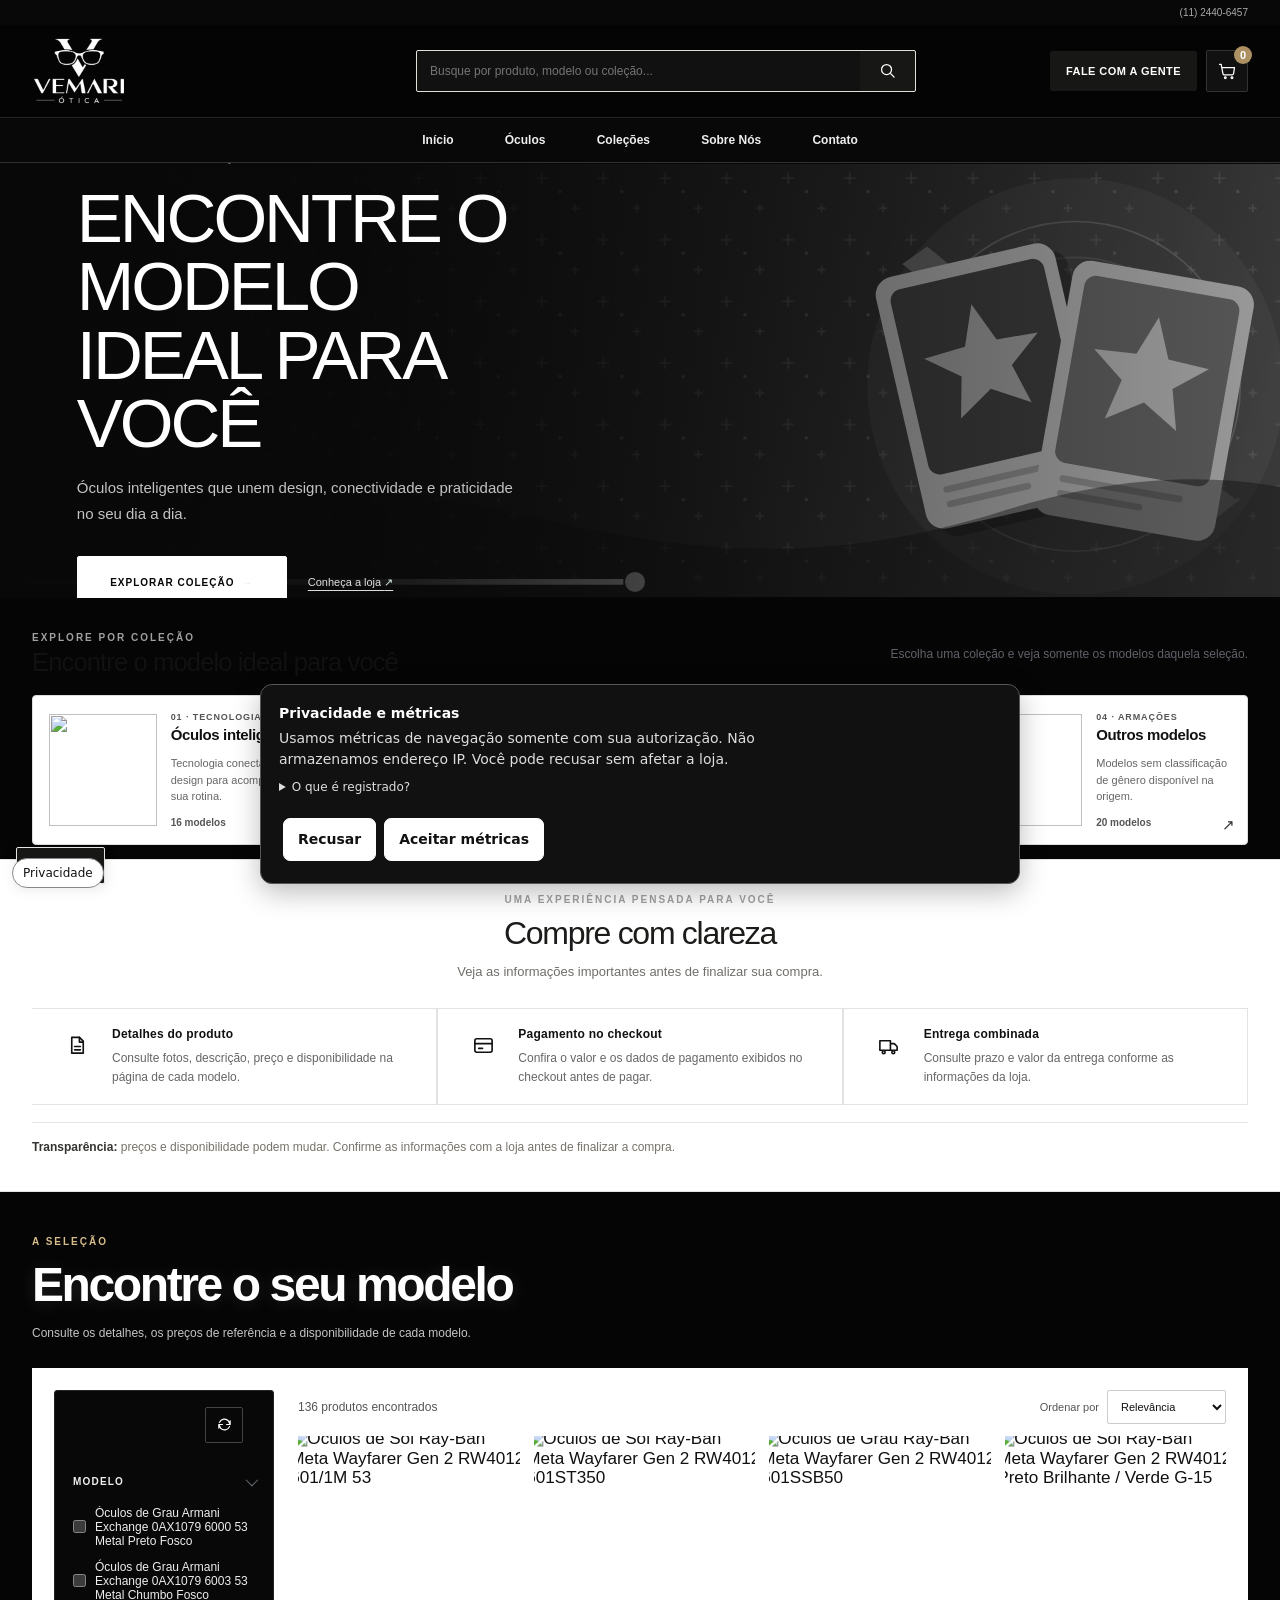
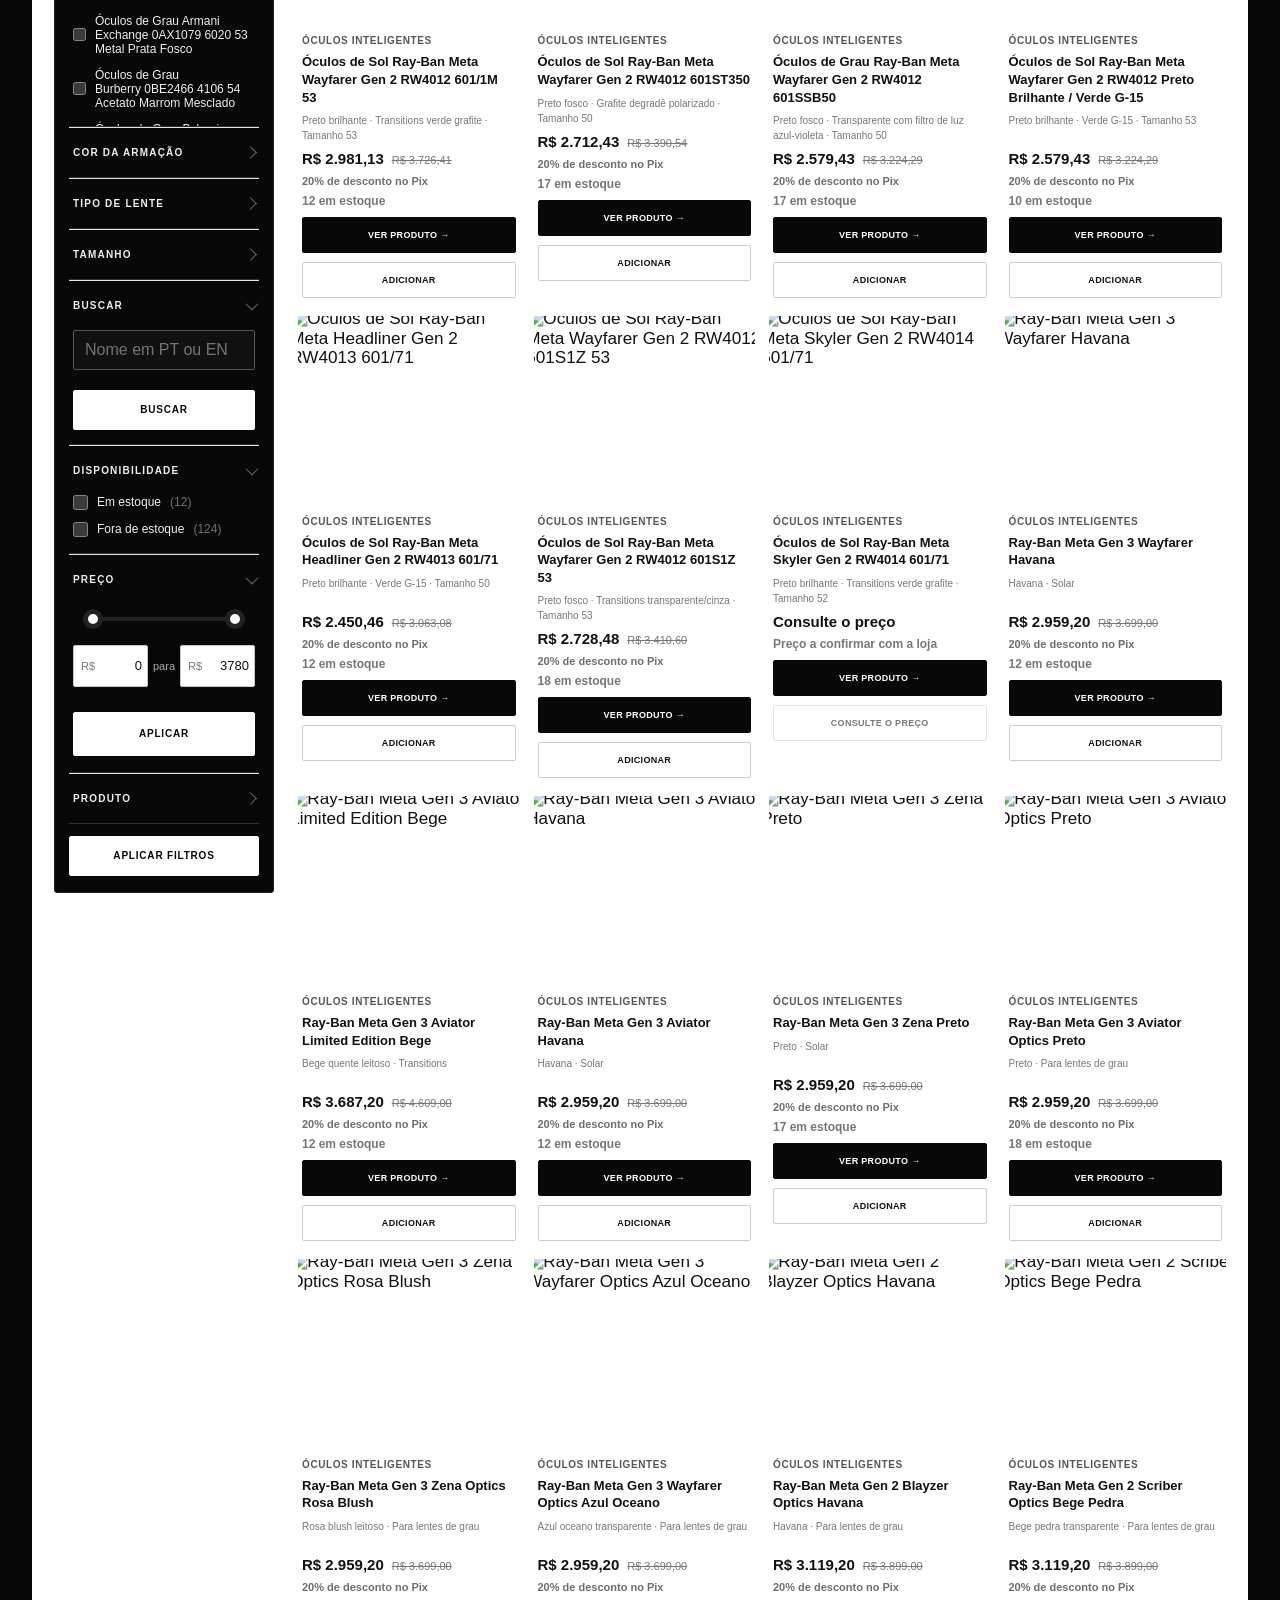
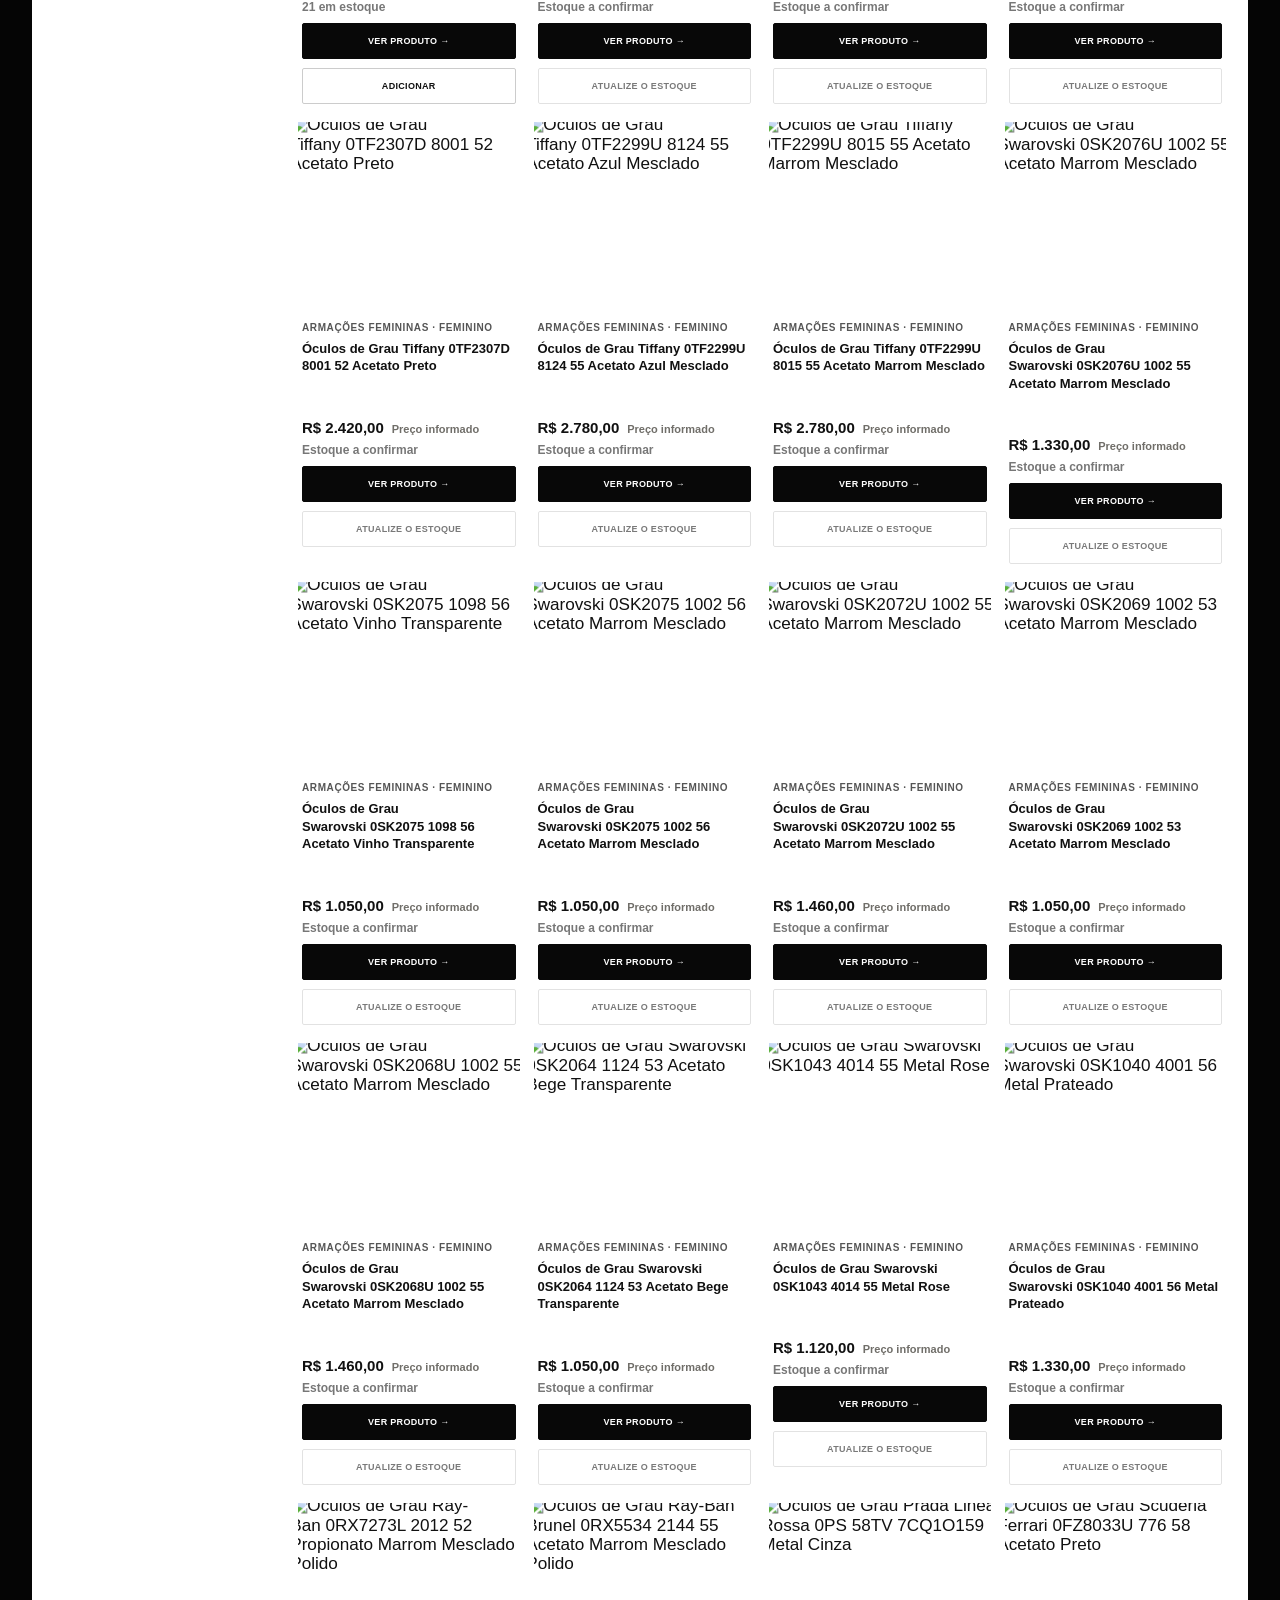
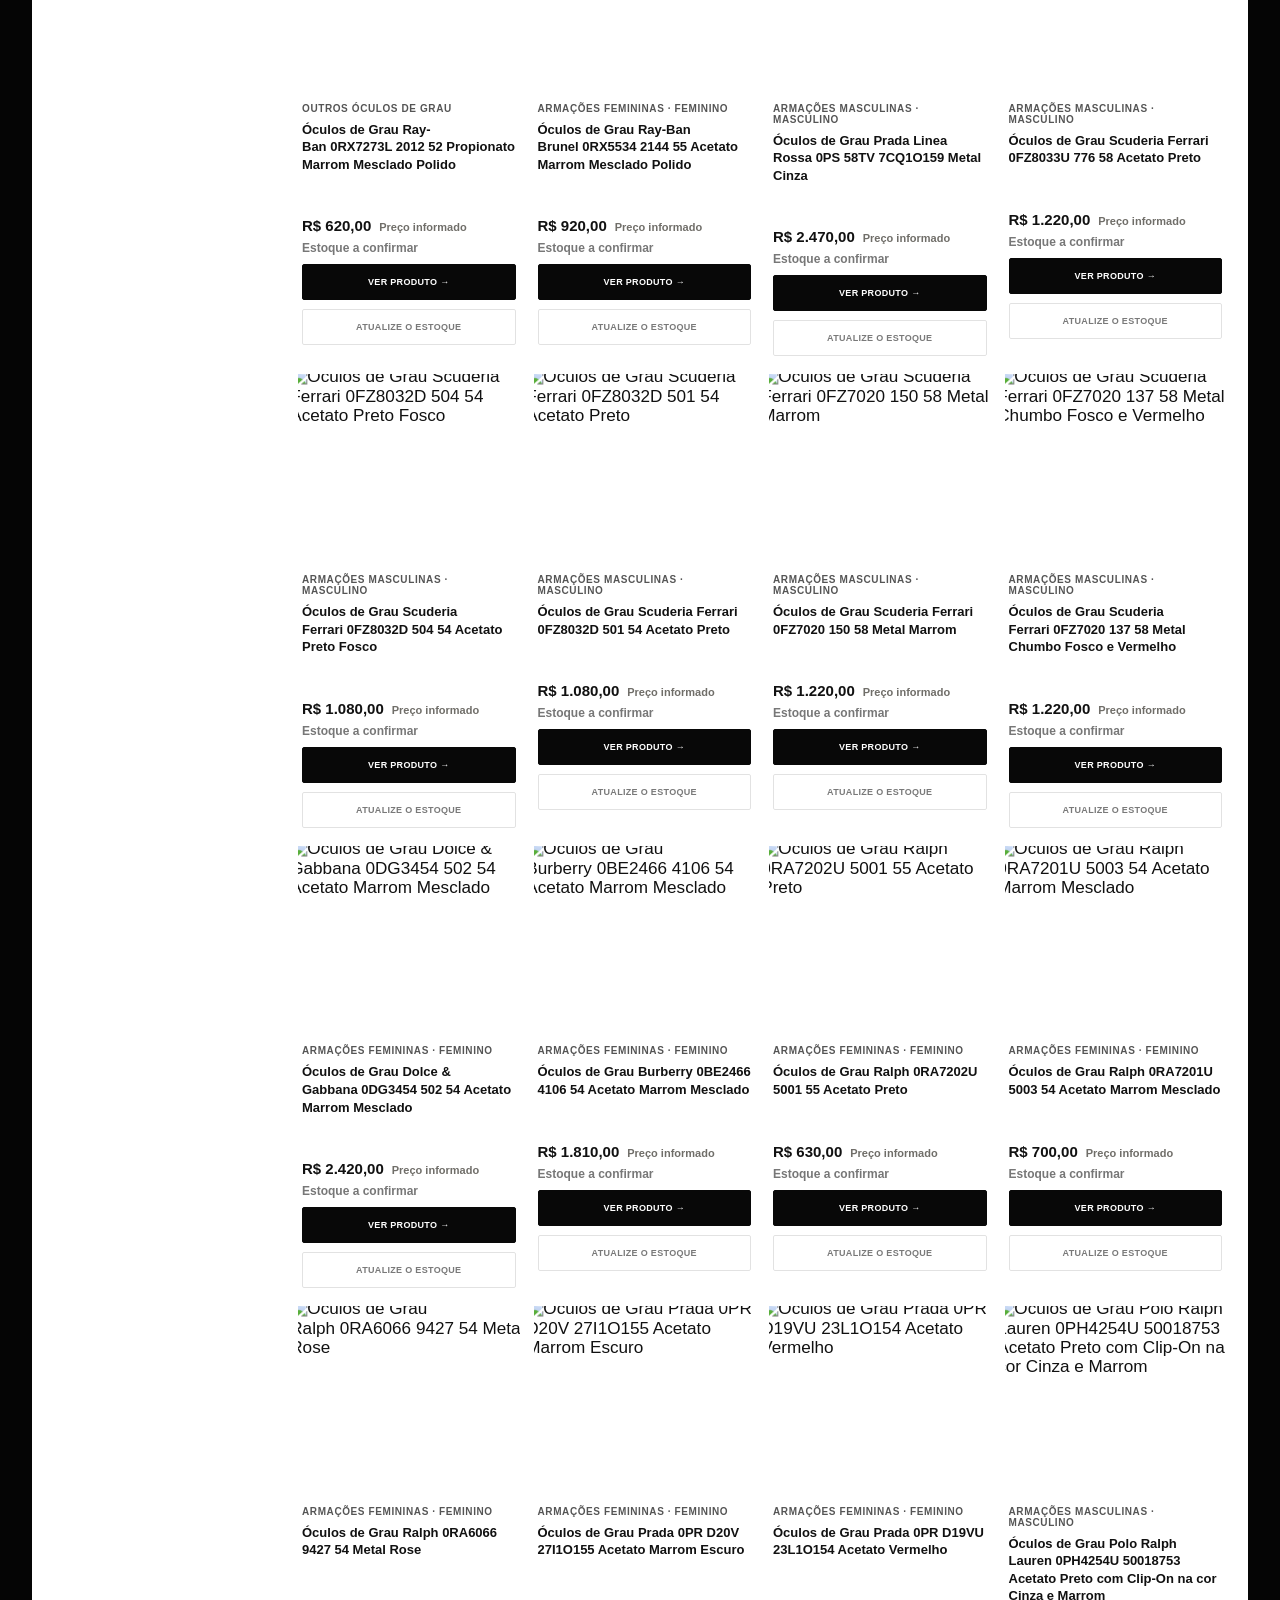
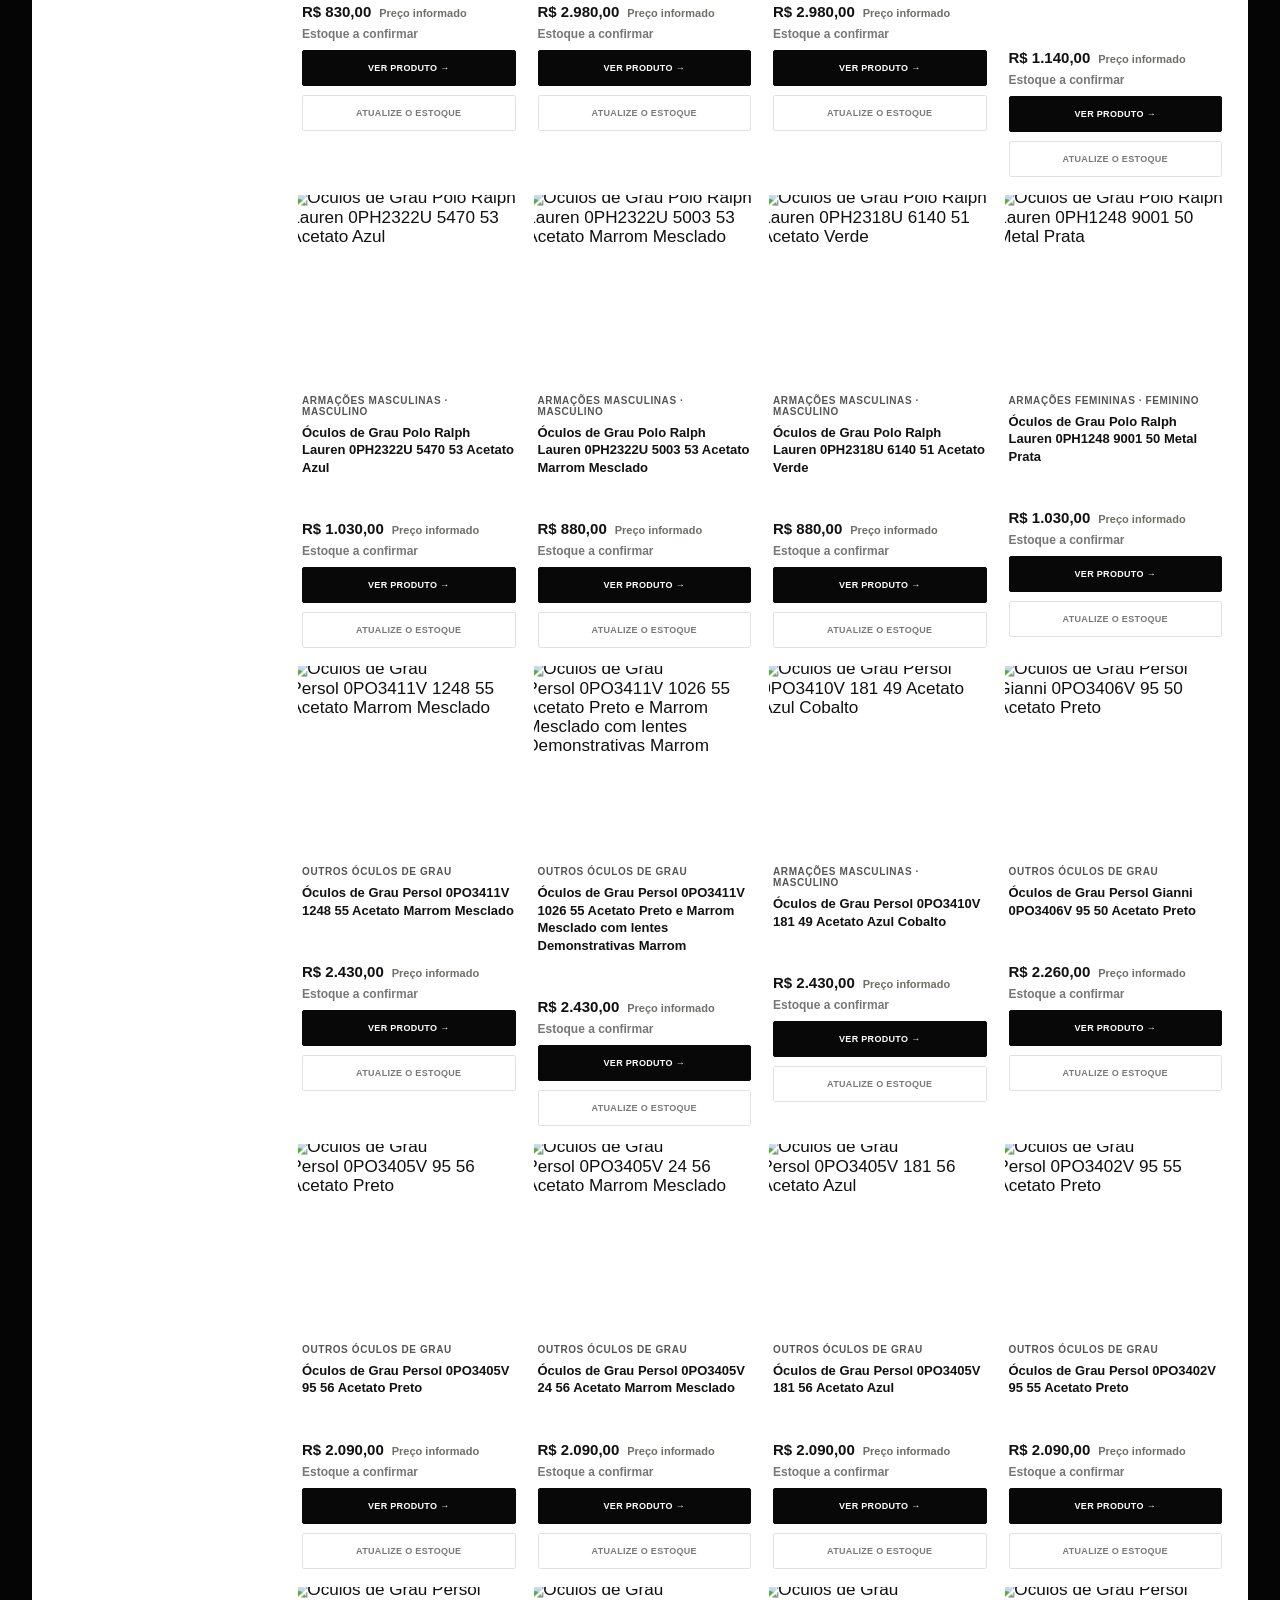
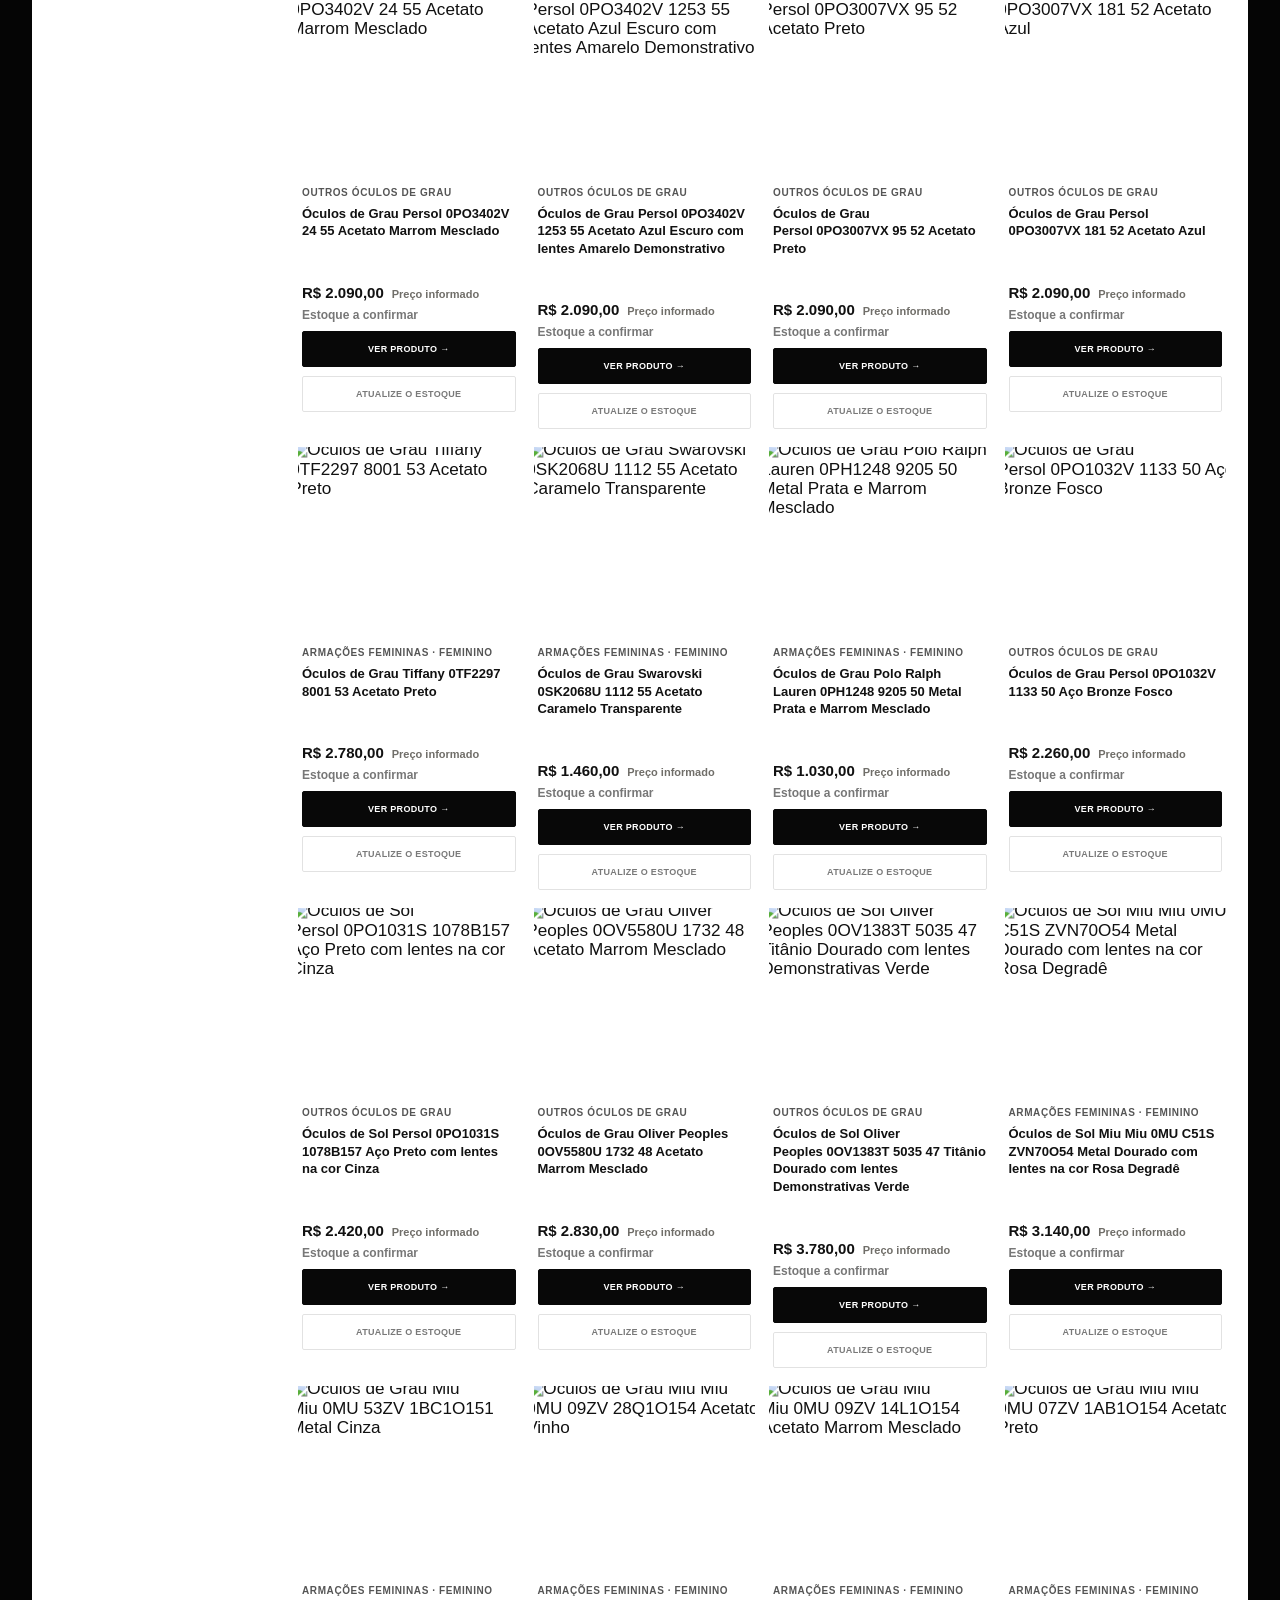
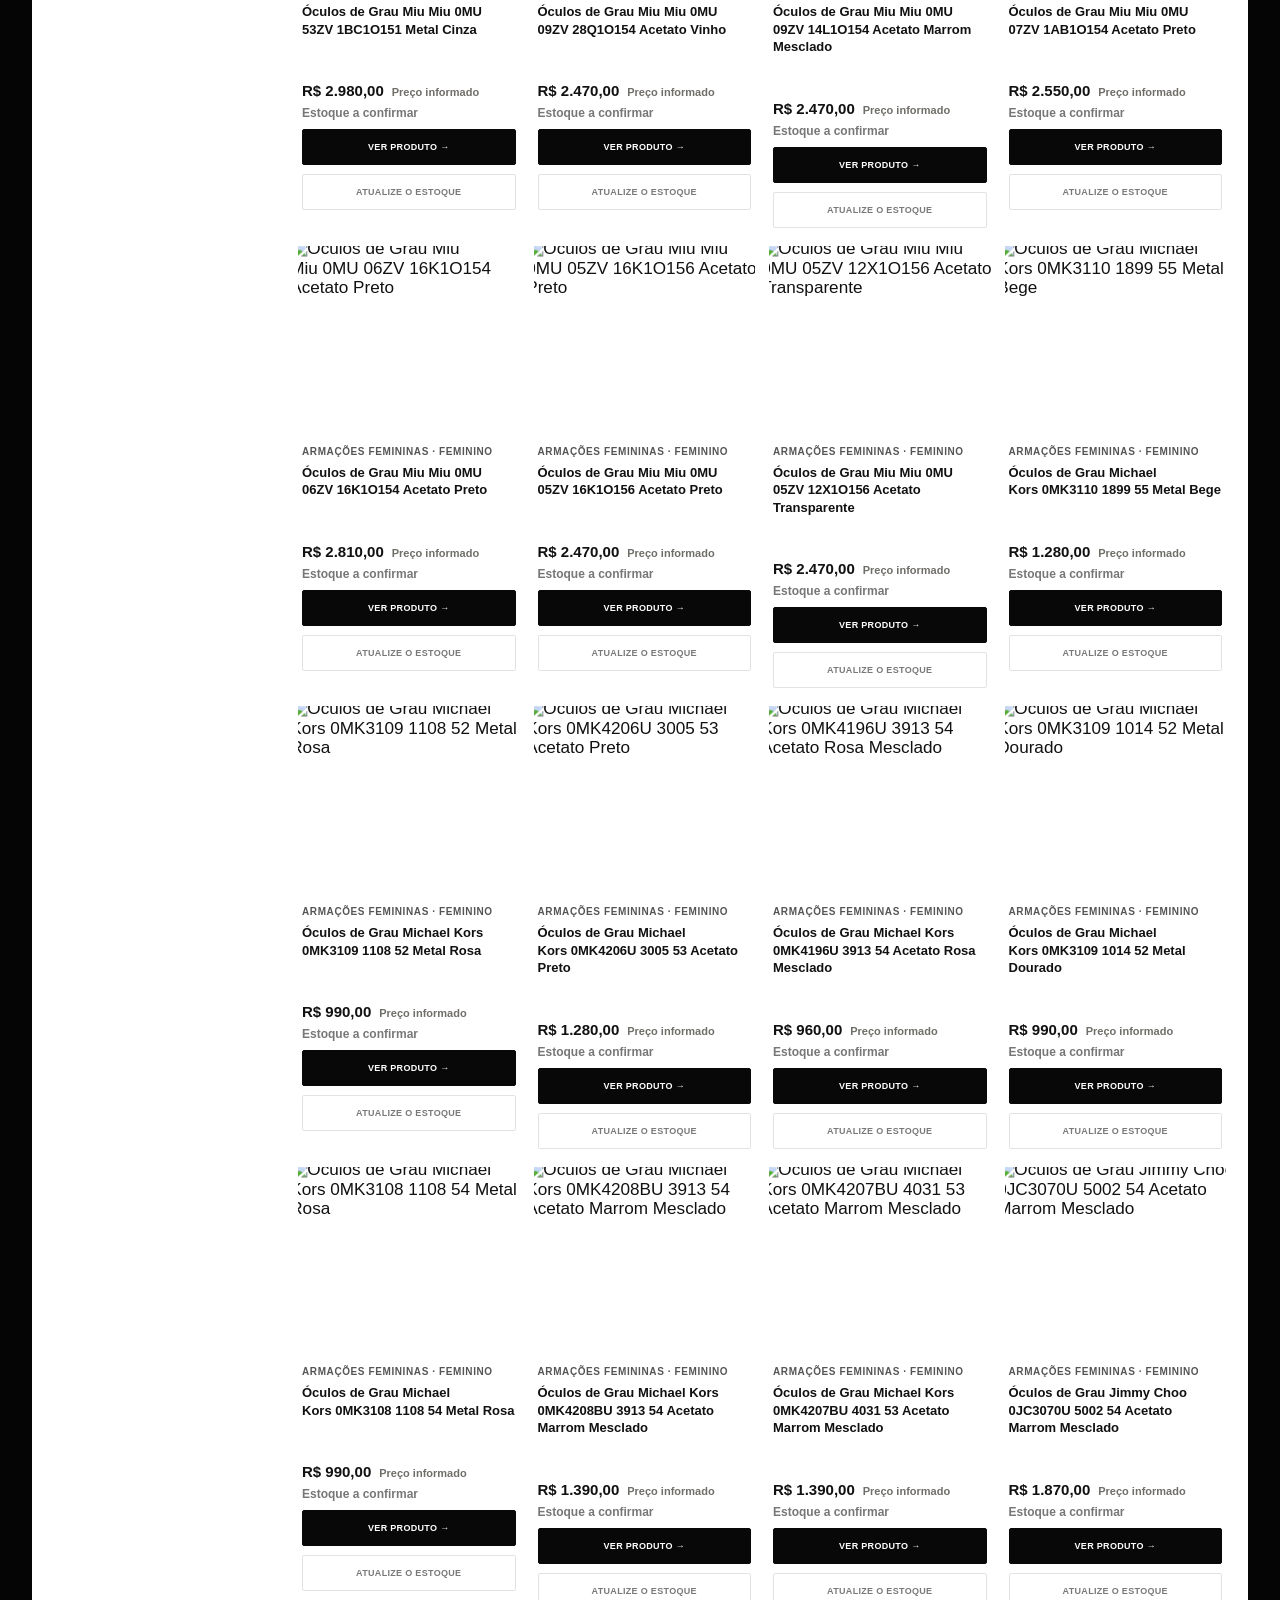
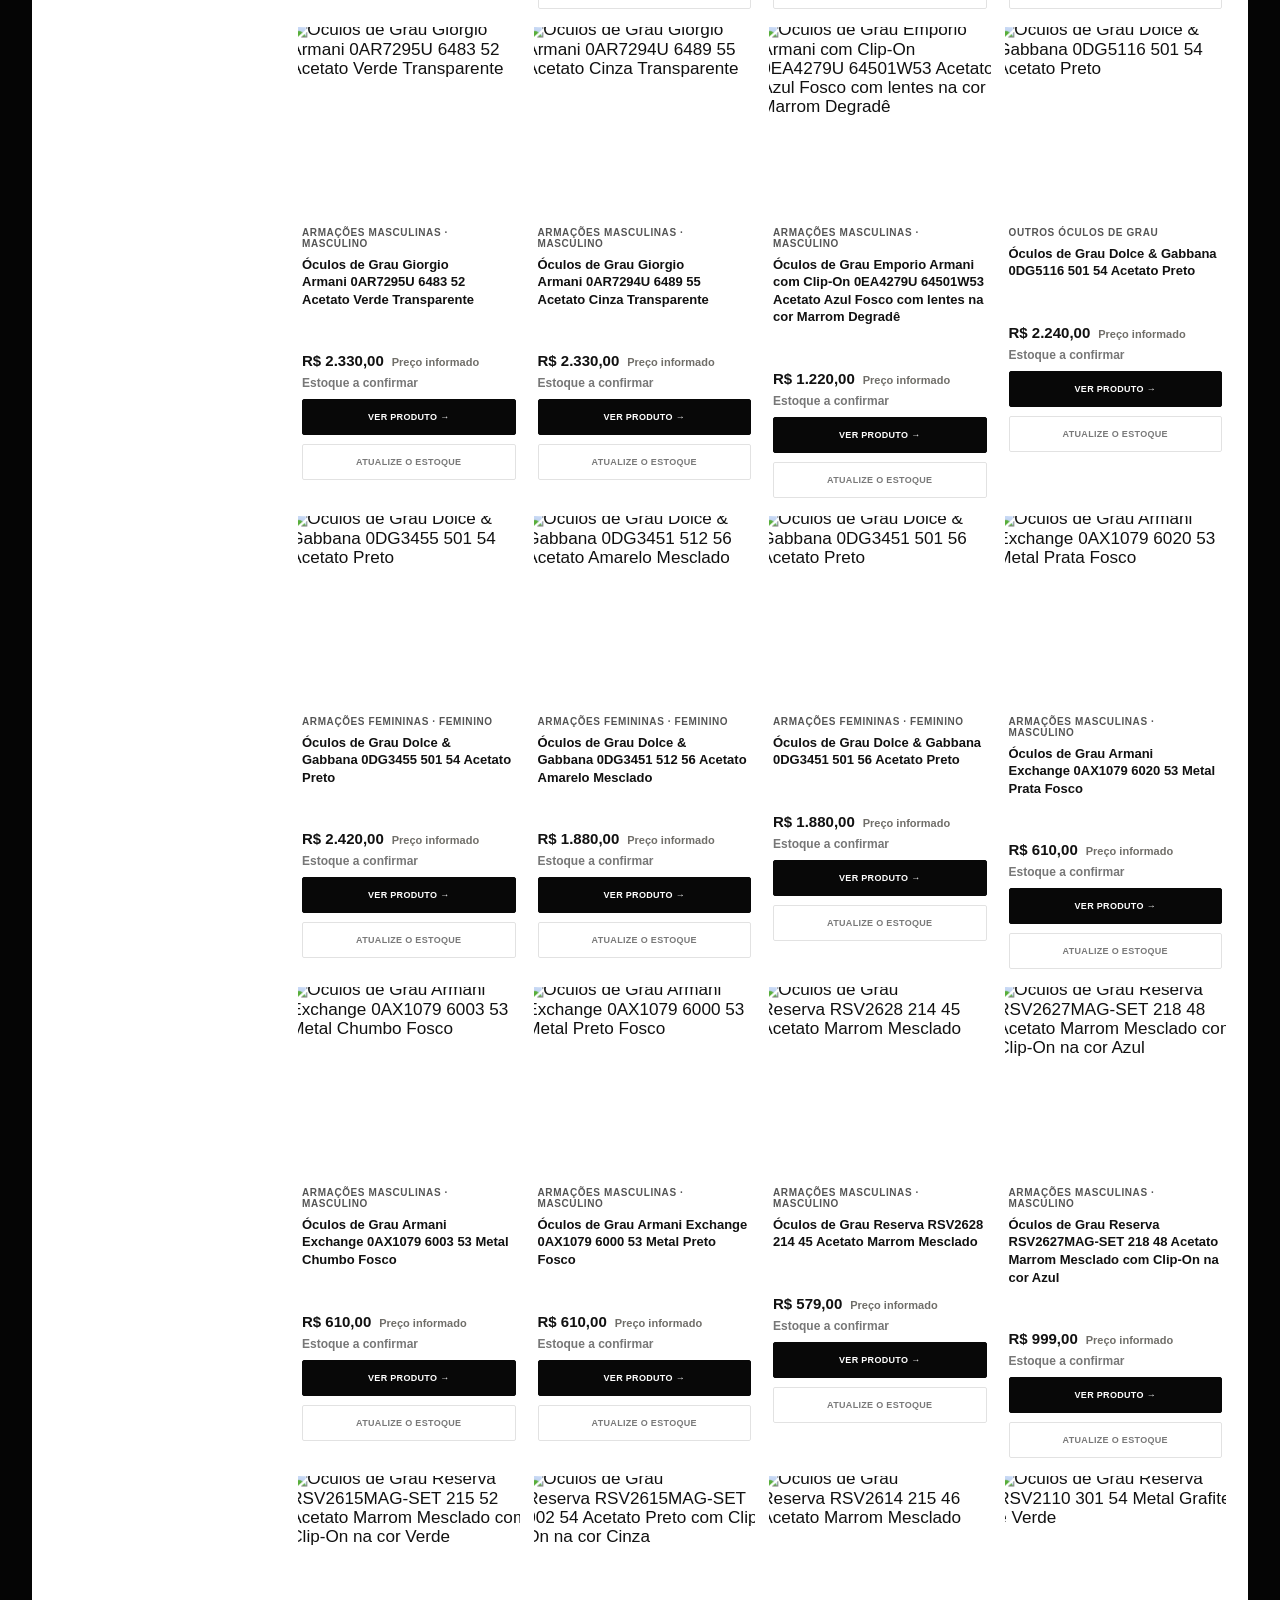
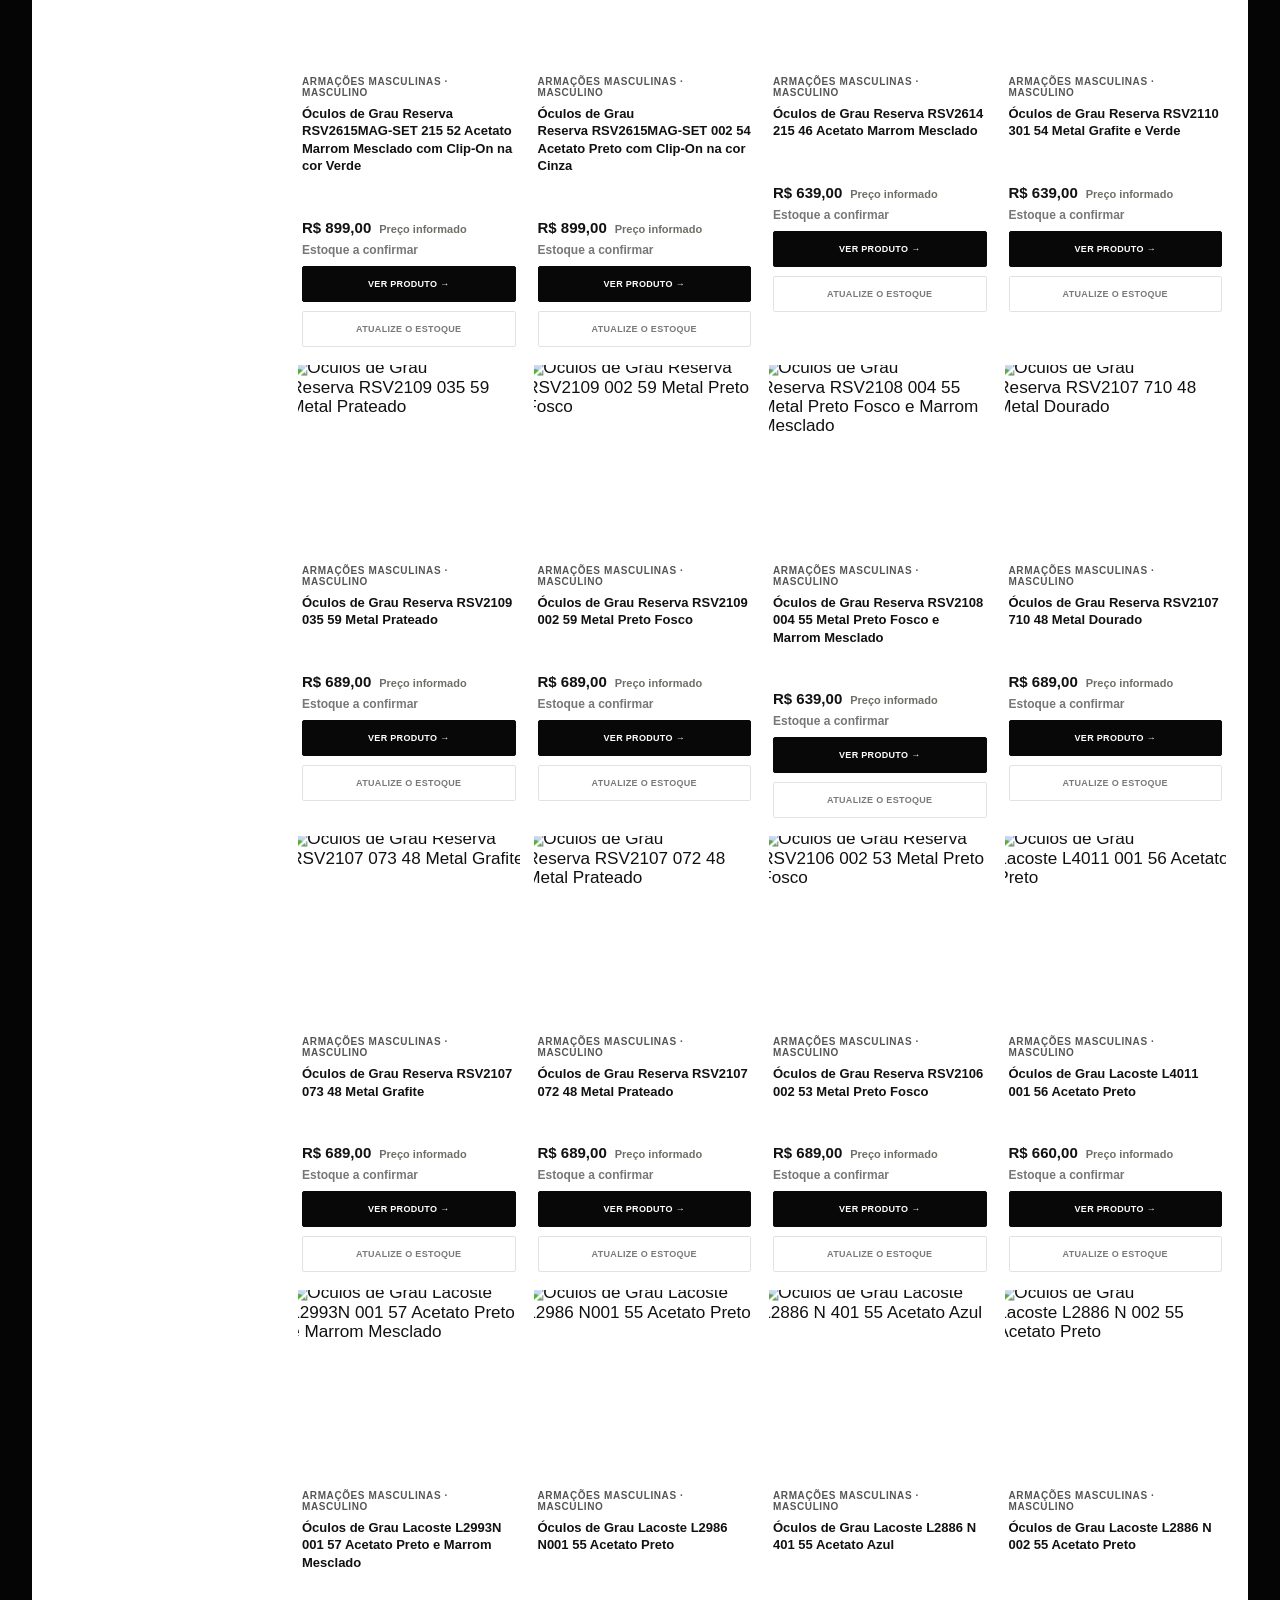
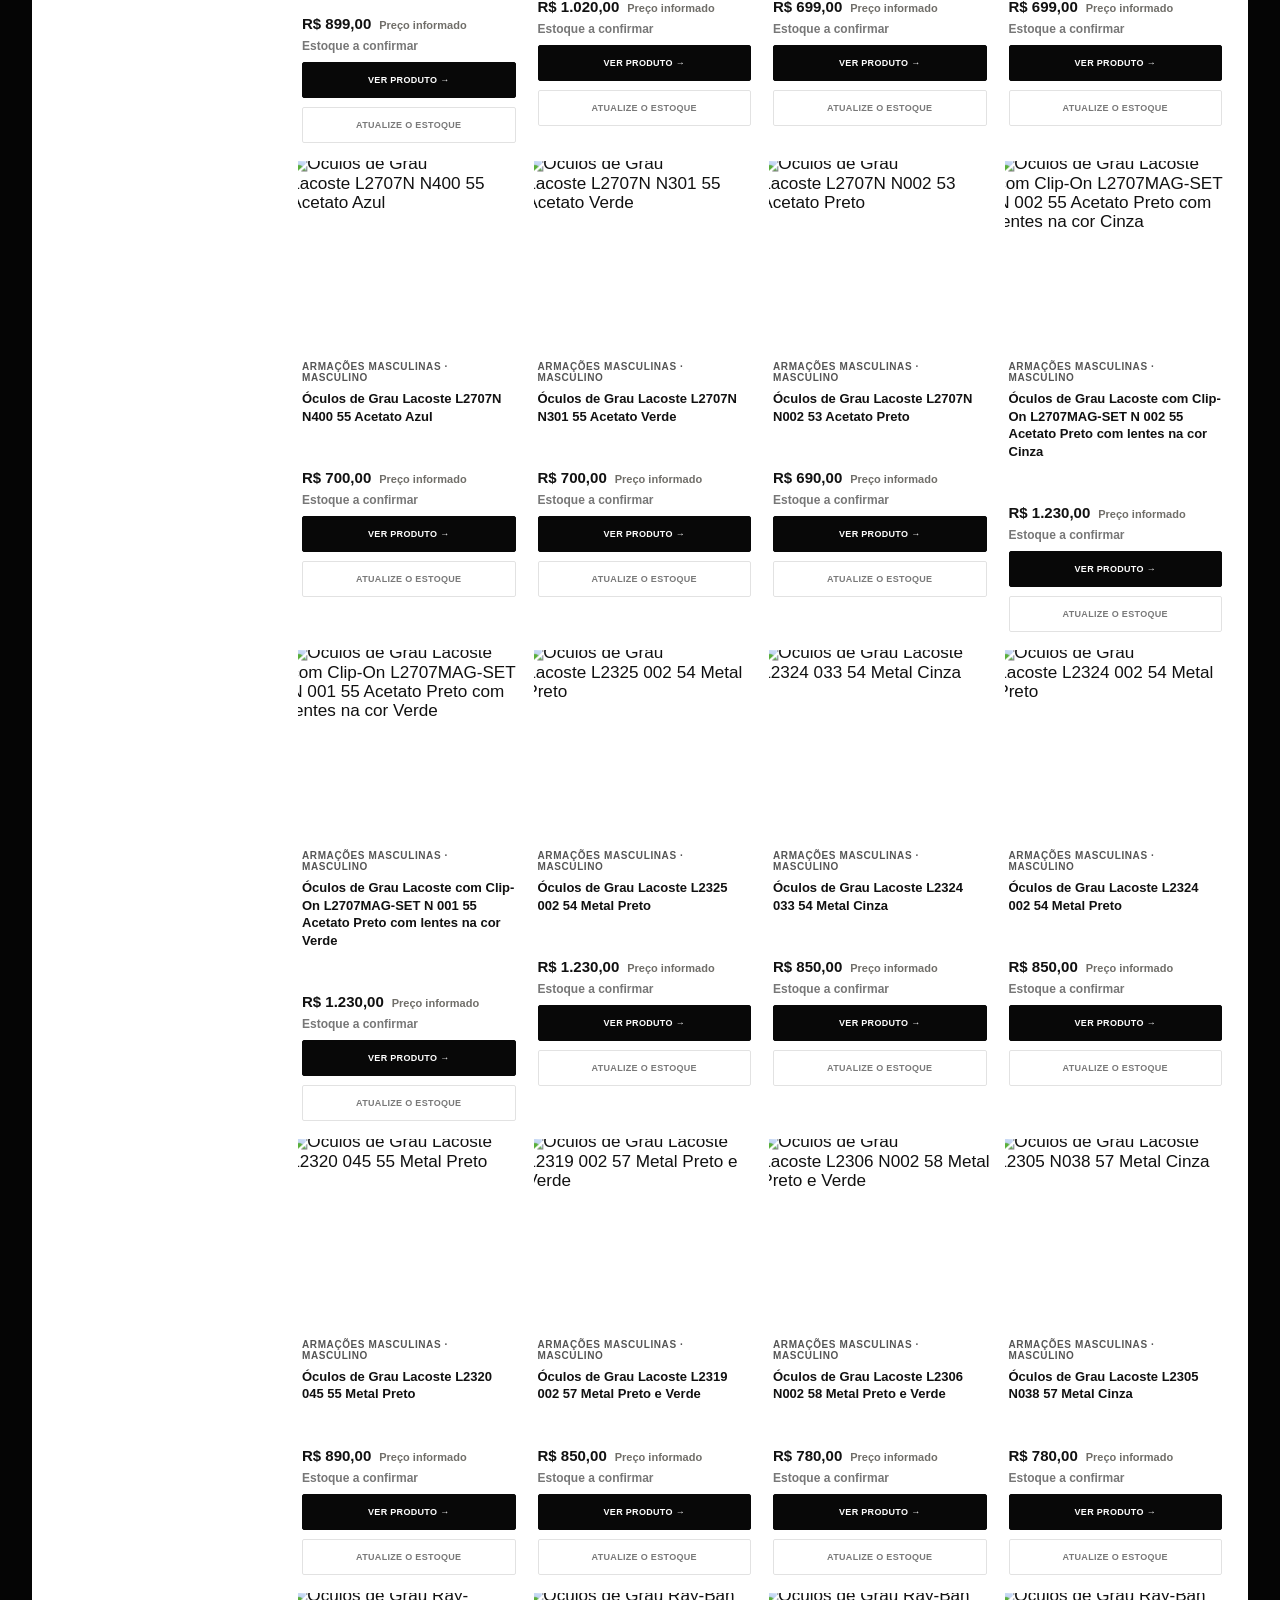
==== commit cd680824: "Add files via upload" ====
--- a/index.html
+++ b/index.html
@@ -20,16 +20,9 @@
   <link rel="preconnect" href="https://fonts.gstatic.com" crossorigin>
   <link href="https://fonts.googleapis.com/css2?family=DM+Sans:wght@400;500;600;700;800&display=swap" rel="stylesheet">
   <link href="https://fonts.googleapis.com/css2?family=Oswald:wght@500;600;700&display=swap" rel="stylesheet">
-  <link rel="stylesheet" href="css/style.css">
+  <link rel="stylesheet" href="css/style.css?v=20261013c">
 </head>
 <body class="storefront-page">
-  <section class="reference-benefits" aria-label="Informações sobre a compra">
-    <article><span aria-hidden="true">↗</span><strong>Entrega combinada</strong><small>Prazo e valor com a loja</small></article>
-    <article><span aria-hidden="true">◇</span><strong>Pagamento no checkout</strong><small>Confira os dados antes de pagar</small></article>
-    <article><span aria-hidden="true">⌘</span><strong>Tecnologia Meta</strong><small>Consulte os recursos de cada modelo</small></article>
-    <article><span aria-hidden="true">◌</span><strong>Atendimento próximo</strong><small>Fale com a loja pelo WhatsApp</small></article>
-    <article><span aria-hidden="true">◉</span><strong>Modelos Ray-Ban</strong><small>Detalhes disponíveis no catálogo</small></article>
-  </section>
   <div class="editorial-strip">
     <div class="container">Uma nova perspectiva. Tecnologia que acompanha seu ritmo.</div>
   </div>
@@ -84,7 +77,7 @@
 
   <section class="hero" aria-labelledby="heroTitulo">
     <img id="bannerImg" src="imagens/banner.svg" alt="Óculos inteligentes em destaque">
-    <video class="hero-video" autoplay muted loop playsinline preload="metadata" poster="imagens/banner.svg" aria-label="Vídeo de apresentação dos óculos Ray-Ban Meta">
+    <video class="hero-video" autoplay muted loop playsinline preload="auto" poster="imagens/banner.svg" aria-label="Vídeo de apresentação dos óculos Ray-Ban Meta">
       <source src="rbm-pdp-aperol-d-optimized-data.mp4" type="video/mp4">
     </video>
     <div class="hero-copy">
@@ -508,6 +501,6 @@
   <script src="js/catalogo-painel-recuperado.js?v=20261012"></script>
   <script src="js/config.js?v=20261012d"></script>
   <script src="js/pix.js"></script>
-  <script src="js/store.js?v=20261013a"></script>
+  <script src="js/store.js?v=20261013b"></script>
 </body>
 </html>
--- a/css/style.css
+++ b/css/style.css
@@ -0,0 +1,3543 @@
+:root {
+  --verde: #0b3d2e;
+  --verde-escuro: #07261c;
+  --verde-claro: #e8f6ef;
+  --ouro: #e8b923;
+  --ouro-escuro: #c49512;
+  --texto: #12201a;
+  --muted: #5b6b64;
+  --linha: #d7e3dc;
+  --branco: #ffffff;
+  --sombra: 0 16px 40px rgba(7, 38, 28, 0.12);
+  --raio: 18px;
+}
+
+* { box-sizing: border-box; margin: 0; padding: 0; }
+html { scroll-behavior: smooth; }
+body {
+  font-family: "DM Sans", Arial, sans-serif;
+  color: var(--texto);
+  background: #f4f7f5;
+  min-height: 100vh;
+}
+img { max-width: 100%; display: block; }
+button, input, select, textarea { font: inherit; }
+a { color: inherit; text-decoration: none; }
+.container { width: min(1180px, calc(100% - 32px)); margin: 0 auto; }
+
+.topbar {
+  background: var(--verde-escuro);
+  color: #d7efe4;
+  font-size: 13px;
+}
+.topbar .container {
+  display: flex;
+  justify-content: space-between;
+  gap: 16px;
+  padding: 8px 0;
+  flex-wrap: wrap;
+}
+
+.header {
+  position: sticky;
+  top: 0;
+  z-index: 40;
+  background: var(--branco);
+  border-bottom: 1px solid var(--linha);
+}
+.header .container {
+  display: grid;
+  grid-template-columns: auto 1fr auto;
+  gap: 18px;
+  align-items: center;
+  padding: 12px 0;
+}
+.brand { display: flex; align-items: center; gap: 12px; }
+.brand img { height: 52px; width: auto; border-radius: 12px; }
+.brand strong { display: block; font-size: 15px; }
+.brand span { color: var(--muted); font-size: 12px; }
+
+.search {
+  display: flex;
+  background: #f3f6f4;
+  border-radius: 999px;
+  overflow: hidden;
+  border: 1px solid transparent;
+}
+.search:focus-within { border-color: var(--verde); background: #fff; }
+.search input {
+  flex: 1;
+  border: 0;
+  background: transparent;
+  padding: 12px 18px;
+  outline: none;
+}
+.search button {
+  border: 0;
+  background: var(--verde);
+  color: #fff;
+  padding: 0 18px;
+  cursor: pointer;
+}
+
+.header-actions { display: flex; gap: 10px; }
+.icon-btn, .btn {
+  border: 0;
+  cursor: pointer;
+  border-radius: 12px;
+  display: inline-flex;
+  align-items: center;
+  justify-content: center;
+  gap: 8px;
+}
+.icon-btn {
+  position: relative;
+  min-width: 46px;
+  height: 46px;
+  background: var(--verde-claro);
+  color: var(--verde);
+}
+.cart-count {
+  position: absolute;
+  top: -6px;
+  right: -6px;
+  background: var(--ouro);
+  color: #3a2a00;
+  font-size: 11px;
+  font-weight: 800;
+  min-width: 18px;
+  height: 18px;
+  border-radius: 99px;
+  display: grid;
+  place-items: center;
+}
+
+.catalog-layout {
+  display: grid;
+  grid-template-columns: 242px minmax(0, 1fr);
+  align-items: start;
+  gap: 26px;
+}
+.visually-hidden {
+  position: absolute;
+  overflow: hidden;
+  width: 1px;
+  height: 1px;
+  padding: 0;
+  border: 0;
+  margin: -1px;
+  clip: rect(0, 0, 0, 0);
+  white-space: nowrap;
+  clip-path: inset(50%);
+}
+.catalog-filters {
+  position: sticky;
+  top: 104px;
+  overflow: hidden;
+  border: 1px solid #e7e9ed;
+  border-radius: 12px;
+  background: #fff;
+}
+.filter-group { padding: 0 16px; }
+.filter-group + .filter-group { border-top: 1px solid #eceef1; }
+.filter-group summary {
+  display: flex;
+  min-height: 49px;
+  align-items: center;
+  justify-content: space-between;
+  gap: 10px;
+  color: #252830;
+  cursor: pointer;
+  font-size: 13px;
+  font-weight: 800;
+  letter-spacing: .035em;
+  text-transform: uppercase;
+  list-style: none;
+}
+.filter-group summary::-webkit-details-marker { display: none; }
+.filter-group summary::after {
+  content: "";
+  width: 8px;
+  height: 8px;
+  border-right: 1.5px solid #686d75;
+  border-bottom: 1.5px solid #686d75;
+  transform: rotate(45deg) translateY(-2px);
+}
+.filter-group:not([open]) summary::after { transform: rotate(-45deg); }
+.filter-search { display: grid; gap: 8px; padding-bottom: 14px; }
+.filter-search input {
+  width: 100%;
+  min-height: 40px;
+  padding: 9px 11px;
+  border: 1px solid #d6d9de;
+  border-radius: 5px;
+  background: #fff;
+  outline: none;
+}
+.filter-search input:focus, .filter-price-inputs input:focus {
+  border-color: var(--verde);
+  box-shadow: 0 0 0 2px rgba(7, 86, 168, .12);
+}
+.filter-action {
+  min-height: 40px;
+  border: 0;
+  border-radius: 5px;
+  background: #202124;
+  color: #fff;
+  cursor: pointer;
+  font-size: 12px;
+  font-weight: 800;
+  letter-spacing: .04em;
+  text-transform: uppercase;
+}
+.filter-action:hover { background: var(--verde-escuro); }
+.filter-options { display: grid; gap: 12px; padding: 0 0 16px; }
+.filter-options label {
+  display: flex;
+  align-items: center;
+  gap: 9px;
+  color: #424650;
+  cursor: pointer;
+  font-size: 12px;
+}
+.filter-options input {
+  width: 15px;
+  height: 15px;
+  accent-color: var(--verde);
+}
+.filter-count { color: var(--muted); }
+.filter-price-controls { display: grid; gap: 13px; padding: 2px 0 16px; }
+.filter-range {
+  position: relative;
+  height: 26px;
+  margin: 0 10px;
+}
+.filter-range input[type="range"] {
+  position: absolute;
+  inset: 0;
+  width: 100%;
+  height: 26px;
+  margin: 0;
+  background: transparent;
+  pointer-events: none;
+  appearance: none;
+  -webkit-appearance: none;
+}
+.filter-range::before {
+  position: absolute;
+  top: 11px;
+  right: 0;
+  left: 0;
+  height: 4px;
+  border-radius: 5px;
+  background: #222;
+  content: "";
+}
+.filter-range input[type="range"]::-webkit-slider-runnable-track {
+  height: 4px;
+  background: transparent;
+}
+.filter-range input[type="range"]::-moz-range-track {
+  height: 4px;
+  background: transparent;
+}
+.filter-range input[type="range"]::-webkit-slider-thumb {
+  width: 20px;
+  height: 20px;
+  margin-top: -8px;
+  border: 5px solid #222;
+  border-radius: 50%;
+  background: #fff;
+  pointer-events: auto;
+  appearance: none;
+  -webkit-appearance: none;
+}
+.filter-range input[type="range"]::-moz-range-thumb {
+  width: 11px;
+  height: 11px;
+  border: 5px solid #222;
+  border-radius: 50%;
+  background: #fff;
+  pointer-events: auto;
+}
+.filter-price-inputs { display: flex; align-items: center; gap: 8px; }
+.filter-price-inputs label {
+  display: flex;
+  min-width: 0;
+  height: 46px;
+  flex: 1;
+  align-items: center;
+  border: 1px solid #d6d9de;
+  background: #fff;
+}
+.filter-price-inputs label > span {
+  padding-left: 8px;
+  color: var(--muted);
+  font-size: 11px;
+}
+.filter-price-inputs input {
+  width: 100%;
+  min-width: 0;
+  height: 100%;
+  padding: 7px 6px;
+  border: 0;
+  outline: 0;
+  text-align: right;
+  appearance: textfield;
+}
+.filter-price-inputs input::-webkit-inner-spin-button,
+.filter-price-inputs input::-webkit-outer-spin-button { appearance: none; }
+.filter-price-separator { color: var(--muted); font-size: 12px; }
+.filter-price-controls > .filter-action { min-height: 44px; }
+.filter-reset {
+  width: calc(100% - 32px);
+  min-height: 36px;
+  margin: 0 16px 14px;
+  border: 1px solid #d9dde2;
+  border-radius: 5px;
+  background: #fff;
+  color: #424650;
+  cursor: pointer;
+  font-size: 12px;
+  font-weight: 700;
+}
+.filter-reset:hover { border-color: var(--verde); color: var(--verde); }
+.catalog-results { min-width: 0; }
+.catalog-result-count { margin: 0 0 12px; color: var(--muted); font-size: 12px; }
+.catalog-layout .grid { grid-template-columns: repeat(3, minmax(0, 1fr)); }
+@media (max-width: 980px) {
+  .catalog-layout { grid-template-columns: 210px minmax(0, 1fr); gap: 16px; }
+  .catalog-layout .grid { grid-template-columns: repeat(2, minmax(0, 1fr)); }
+  .catalog-filters { top: 96px; }
+}
+@media (max-width: 680px) {
+  .catalog-layout { grid-template-columns: 1fr; gap: 16px; }
+  .catalog-filters { position: static; }
+  .catalog-layout .grid { grid-template-columns: repeat(2, minmax(0, 1fr)); }
+}
+@media (max-width: 380px) {
+  .catalog-layout .grid { grid-template-columns: 1fr; }
+}
+.btn {
+  padding: 12px 18px;
+  font-weight: 700;
+}
+.btn-ouro { background: var(--ouro); color: #3a2a00; }
+.btn-verde { background: var(--verde); color: #fff; }
+.btn-ghost { background: transparent; border: 1px solid var(--linha); color: var(--texto); }
+.btn-full { width: 100%; }
+
+.hero {
+  position: relative;
+  margin: 18px auto 0;
+  border-radius: 28px;
+  overflow: hidden;
+  min-height: 340px;
+  background: var(--verde-escuro);
+}
+.hero img { width: 100%; height: 380px; object-fit: cover; }
+.hero-copy {
+  position: absolute;
+  inset: 0;
+  display: flex;
+  flex-direction: column;
+  justify-content: center;
+  padding: 48px;
+  background: linear-gradient(90deg, rgba(7, 38, 28, 0.72), transparent 70%);
+  color: #fff;
+  max-width: 640px;
+}
+.hero-copy p { color: #e8b923; font-weight: 700; letter-spacing: 0.08em; text-transform: uppercase; font-size: 13px; }
+.hero-copy h1 { font-size: clamp(32px, 5vw, 52px); line-height: 1.05; margin: 10px 0 16px; }
+.hero-copy span { color: #d7efe4; }
+
+.toolbar {
+  display: flex;
+  justify-content: space-between;
+  gap: 12px;
+  align-items: center;
+  margin: 28px 0 16px;
+  flex-wrap: wrap;
+}
+.cats { display: flex; gap: 8px; flex-wrap: wrap; }
+.chip {
+  border: 1px solid var(--linha);
+  background: #fff;
+  padding: 8px 14px;
+  border-radius: 999px;
+  cursor: pointer;
+}
+.chip.ativo { background: var(--verde); color: #fff; border-color: var(--verde); }
+
+.grid {
+  display: grid;
+  grid-template-columns: repeat(4, 1fr);
+  gap: 18px;
+}
+.card {
+  background: #fff;
+  border-radius: var(--raio);
+  overflow: hidden;
+  box-shadow: var(--sombra);
+  display: flex;
+  flex-direction: column;
+}
+.card-img {
+  height: 190px;
+  background: #eef4f0;
+  cursor: pointer;
+}
+.card-img img { width: 100%; height: 100%; object-fit: cover; }
+.card-body { padding: 14px; display: flex; flex-direction: column; gap: 8px; flex: 1; }
+.card .cat { color: var(--muted); font-size: 12px; text-transform: uppercase; letter-spacing: 0.06em; }
+.card h3 { font-size: 16px; }
+.precos { display: flex; gap: 8px; align-items: baseline; flex-wrap: wrap; }
+.preco { color: var(--verde); font-size: 20px; font-weight: 800; }
+.preco-pix-label { color: var(--verde); font-size: 11px; font-weight: 800; }
+.preco-promocional { flex-basis: 100%; color: var(--muted); font-size: 11px; }
+.antigo { color: #9aa8a2; text-decoration: line-through; font-size: 13px; }
+.badge {
+  position: absolute;
+  margin: 10px;
+  background: var(--ouro);
+  color: #3a2a00;
+  font-size: 11px;
+  font-weight: 800;
+  padding: 4px 8px;
+  border-radius: 999px;
+}
+.card { position: relative; }
+
+.vazio, .aviso {
+  background: #fff;
+  padding: 32px;
+  border-radius: var(--raio);
+  text-align: center;
+  color: var(--muted);
+}
+
+.overlay {
+  position: fixed;
+  inset: 0;
+  background: rgba(7, 38, 28, 0.55);
+  z-index: 60;
+  display: none;
+}
+.overlay.aberto { display: block; }
+
+.drawer, .modal, .checkout {
+  position: fixed;
+  z-index: 70;
+  background: #fff;
+}
+.drawer {
+  top: 0;
+  right: 0;
+  width: min(420px, 100%);
+  height: 100%;
+  display: none;
+  flex-direction: column;
+  box-shadow: var(--sombra);
+}
+.drawer.aberto { display: flex; }
+.drawer-head, .modal-head, .checkout-head {
+  display: flex;
+  justify-content: space-between;
+  align-items: center;
+  padding: 16px 18px;
+  border-bottom: 1px solid var(--linha);
+}
+.drawer-body, .checkout-body { overflow: auto; padding: 16px; flex: 1; }
+.drawer-foot { padding: 16px; border-top: 1px solid var(--linha); }
+.item {
+  display: grid;
+  grid-template-columns: 64px 1fr auto;
+  gap: 10px;
+  margin-bottom: 12px;
+}
+.item img { width: 64px; height: 64px; object-fit: cover; border-radius: 10px; }
+.qty { display: flex; gap: 6px; align-items: center; margin-top: 6px; }
+.qty button { width: 26px; height: 26px; border: 0; border-radius: 8px; background: var(--verde-claro); cursor: pointer; }
+
+.modal {
+  display: none;
+  top: 50%;
+  left: 50%;
+  transform: translate(-50%, -50%);
+  width: min(860px, calc(100% - 24px));
+  border-radius: 20px;
+  overflow: hidden;
+}
+.modal.aberto { display: grid; grid-template-columns: 1fr 1fr; }
+.modal img { width: 100%; height: 100%; min-height: 320px; object-fit: cover; }
+.modal-info { padding: 22px; }
+.modal-info p { color: var(--muted); margin: 12px 0 18px; }
+
+.checkout {
+  display: none;
+  inset: 0;
+  flex-direction: column;
+}
+.checkout.aberto { display: flex; }
+.form-grid {
+  display: grid;
+  grid-template-columns: 1fr 1fr;
+  gap: 12px;
+}
+.campo { display: flex; flex-direction: column; gap: 6px; }
+.campo.full { grid-column: 1 / -1; }
+.campo label { font-size: 13px; font-weight: 700; }
+.campo input, .campo textarea, .campo select {
+  border: 1px solid var(--linha);
+  border-radius: 12px;
+  padding: 11px 12px;
+  outline: none;
+}
+.campo input:focus, .campo textarea:focus { border-color: var(--verde); }
+.product-stock { color: var(--verde); font-size: 12px; font-weight: 700; }
+.product-stock.pendente { color: #827d8c; }
+.card .btn:disabled, .modal-add:disabled {
+  background: #e5e2eb;
+  color: #746f7e;
+  cursor: not-allowed;
+}
+.catalog-note {
+  margin: -6px 0 16px;
+  color: var(--muted);
+  font-size: 12px;
+}
+.resumo {
+  background: #f6faf7;
+  border-radius: 16px;
+  padding: 16px;
+  margin-top: 16px;
+}
+.pix-box {
+  margin-top: 18px;
+  border: 1px dashed #c9d9d0;
+  border-radius: 16px;
+  padding: 16px;
+  text-align: center;
+  display: none;
+}
+.pix-box.visivel { display: block; }
+.pix-box canvas, .pix-box img { margin: 12px auto; }
+.pix-code {
+  word-break: break-all;
+  background: #10261d;
+  color: #d7efe4;
+  padding: 12px;
+  border-radius: 10px;
+  font-size: 12px;
+  text-align: left;
+}
+.sucesso {
+  display: none;
+  text-align: center;
+  padding: 40px 16px;
+}
+.sucesso.visivel { display: block; }
+.sucesso h2 { margin: 12px 0; }
+
+.sobre, .rodape {
+  margin-top: 40px;
+}
+.sobre {
+  background: #fff;
+  border-radius: 24px;
+  padding: 28px;
+  display: grid;
+  grid-template-columns: 1.4fr 1fr;
+  gap: 20px;
+}
+.sobre-card {
+  background: var(--verde);
+  color: #fff;
+  border-radius: 18px;
+  padding: 22px;
+}
+.rodape {
+  background: var(--verde-escuro);
+  color: #d7efe4;
+  padding: 28px 0 16px;
+  margin-top: 40px;
+}
+.rodape .container { display: grid; grid-template-columns: 1.4fr 1fr 1fr; gap: 18px; }
+.rodape a { color: var(--ouro); }
+.copy { text-align: center; padding: 16px; color: #9bb8aa; font-size: 13px; }
+
+.admin-link {
+  position: fixed;
+  left: 16px;
+  bottom: 16px;
+  z-index: 30;
+  background: #fff;
+  border: 1px solid var(--linha);
+  padding: 10px 12px;
+  border-radius: 999px;
+  font-size: 13px;
+  font-weight: 700;
+  box-shadow: var(--sombra);
+}
+
+@media (max-width: 980px) {
+  .header .container { grid-template-columns: 1fr auto; }
+  .search { grid-column: 1 / -1; }
+  .grid { grid-template-columns: repeat(2, 1fr); }
+  .modal.aberto { grid-template-columns: 1fr; max-height: 90vh; overflow: auto; }
+  .form-grid, .sobre, .rodape .container { grid-template-columns: 1fr; }
+  .hero-copy { padding: 24px; background: linear-gradient(180deg, rgba(7,38,28,.2), rgba(7,38,28,.85)); max-width: none; }
+}
+@media (max-width: 560px) {
+  .grid { grid-template-columns: 1fr; }
+}
+
+:root {
+  --verde: #0756a8;
+  --verde-escuro: #08264f;
+  --verde-claro: #eaf3ff;
+  --ouro: #ff7138;
+  --ouro-escuro: #e65b25;
+  --texto: #172536;
+  --muted: #637286;
+  --linha: #e4e9f0;
+  --branco: #ffffff;
+  --sombra: 0 14px 36px rgba(18, 43, 76, 0.1);
+  --raio: 18px;
+}
+
+body { background: #f7f8fa; }
+.topbar { background: var(--verde-escuro); color: #dceaff; }
+.header { box-shadow: 0 5px 22px rgba(19, 40, 68, 0.06); }
+.header .container { min-height: 82px; gap: 28px; }
+.brand { min-width: 220px; }
+.brand img { width: 54px; height: 54px; object-fit: contain; }
+.brand strong { color: var(--verde-escuro); font-size: 16px; }
+.search {
+  max-width: 540px;
+  justify-self: center;
+  width: 100%;
+  background: #fff;
+  border-color: #e5e9ef;
+  border-radius: 12px;
+  box-shadow: 0 6px 20px rgba(20, 44, 75, 0.05);
+}
+.search:focus-within { border-color: var(--verde); }
+.search button { background: var(--ouro); min-width: 54px; font-size: 0; }
+.search button::after { content: "⌕"; font-size: 25px; line-height: 1; }
+.header-actions { align-items: center; }
+.header-actions .btn { white-space: nowrap; border-radius: 12px; }
+.btn-ouro { background: var(--ouro); color: #fff; }
+.btn-ouro:hover { background: var(--ouro-escuro); }
+.icon-btn { background: #f1f5fa; color: var(--verde-escuro); }
+.cart-count { background: var(--ouro); color: #fff; }
+
+.category-nav {
+  background: #fff;
+  border-bottom: 1px solid var(--linha);
+}
+.category-nav .container {
+  display: flex;
+  align-items: center;
+  gap: 36px;
+  min-height: 54px;
+  overflow-x: auto;
+}
+.category-nav a {
+  flex: 0 0 auto;
+  color: #303c4b;
+  font-size: 14px;
+  font-weight: 700;
+  transition: color 160ms ease;
+}
+.category-nav a:hover { color: var(--ouro-escuro); }
+
+.hero {
+  min-height: 375px;
+  margin: 18px 0 0;
+  border-radius: 10px;
+  background: var(--verde-escuro);
+}
+.hero img { width: 100%; height: 375px; object-fit: cover; }
+.hero-copy {
+  max-width: 670px;
+  padding: 42px max(32px, calc((100vw - 1180px) / 2));
+  background: linear-gradient(90deg, rgba(7, 30, 65, 0.92), rgba(7, 30, 65, 0.58) 72%, transparent);
+}
+.hero-copy .hero-kicker {
+  display: inline-flex;
+  align-items: center;
+  align-self: flex-start;
+  border-radius: 999px;
+  padding: 8px 14px;
+  background: var(--ouro);
+  color: #fff;
+  font-size: 12px;
+  letter-spacing: 0.04em;
+}
+.hero-copy h1 {
+  max-width: 570px;
+  margin: 18px 0 14px;
+  font-size: clamp(36px, 4.5vw, 58px);
+  line-height: 1.02;
+  letter-spacing: -0.04em;
+}
+.hero-copy > span { max-width: 460px; color: #e3edfc; line-height: 1.6; }
+.hero-actions { display: flex; align-items: center; flex-wrap: wrap; gap: 16px; margin-top: 24px; }
+.hero-actions .btn { min-height: 48px; border-radius: 12px; }
+.hero-note { color: #d4e5ff; font-size: 13px; }
+
+.toolbar { align-items: flex-end; margin: 34px 0 18px; }
+.toolbar h2 { margin-top: 4px; color: var(--verde-escuro); font-size: 28px; letter-spacing: -0.03em; }
+.section-kicker { color: var(--ouro-escuro); font-size: 12px; font-weight: 800; letter-spacing: 0.08em; text-transform: uppercase; }
+.cats { gap: 9px; }
+.chip { border-color: #e2e7ee; padding: 9px 15px; font-size: 13px; font-weight: 700; }
+.chip.ativo { background: var(--verde); border-color: var(--verde); }
+.grid { gap: 20px; }
+.card { border: 1px solid #edf0f4; border-radius: 16px; box-shadow: 0 8px 24px rgba(25, 47, 78, 0.06); transition: transform 180ms ease, box-shadow 180ms ease; }
+.card:hover { transform: translateY(-4px); box-shadow: 0 16px 34px rgba(25, 47, 78, 0.12); }
+.card-img { height: 205px; background: #f0f5fb; }
+.card-img img { object-fit: contain; padding: 12px; }
+.card-body { padding: 17px; }
+.card .cat { color: var(--ouro-escuro); font-weight: 800; }
+.card h3 { color: var(--verde-escuro); line-height: 1.35; }
+.preco { color: var(--verde); }
+.card .btn { margin-top: auto; border-radius: 10px; }
+.badge { background: var(--ouro); color: #fff; z-index: 1; }
+
+.recently-viewed-section { margin-top: 52px; }
+.recently-viewed-section[hidden] { display: none; }
+.recently-viewed-heading { margin-bottom: 22px; }
+.recently-viewed-heading h2 {
+  color: var(--verde-escuro);
+  font-size: 18px;
+  font-weight: 800;
+  letter-spacing: .04em;
+  text-transform: uppercase;
+}
+.recently-viewed-grid {
+  display: grid;
+  grid-template-columns: repeat(4, minmax(0, 1fr));
+  gap: 22px;
+}
+.recently-viewed-card {
+  min-width: 0;
+  border-radius: 12px;
+  background: #fff;
+  transition: transform 180ms ease;
+}
+.recently-viewed-card:hover { transform: translateY(-3px); }
+.recently-viewed-link {
+  display: flex;
+  height: 100%;
+  flex-direction: column;
+  align-items: center;
+  padding: 10px 12px 18px;
+  color: var(--texto);
+  text-align: center;
+}
+.recently-viewed-link img {
+  width: 100%;
+  height: 260px;
+  margin-bottom: 14px;
+  object-fit: contain;
+}
+.recently-viewed-category {
+  color: var(--muted);
+  font-size: 12px;
+  letter-spacing: .04em;
+  text-transform: uppercase;
+}
+.recently-viewed-name {
+  margin-top: 8px;
+  font-size: 14px;
+  line-height: 1.5;
+}
+.recently-viewed-price {
+  margin-top: 12px;
+  color: var(--texto);
+  font-size: 15px;
+}
+.recently-viewed-link:focus-visible {
+  outline: 3px solid var(--ouro);
+  outline-offset: 3px;
+}
+
+.sobre { border: 1px solid #edf0f4; box-shadow: 0 8px 24px rgba(25, 47, 78, 0.05); }
+.sobre-card { background: var(--verde-escuro); }
+.rodape { background: #071d3c; color: #d7e4f6; }
+.rodape a { color: #ff9a70; }
+.admin-link { color: var(--verde-escuro); }
+.btn-verde { background: var(--verde); }
+.btn-verde:hover { background: #06478c; }
+.campo input:focus, .campo textarea:focus { border-color: var(--verde); }
+
+@media (max-width: 980px) {
+  .header .container { grid-template-columns: 1fr auto; gap: 12px; }
+  .brand { min-width: 0; }
+  .header-actions .btn { padding: 11px 13px; }
+  .hero { min-height: 370px; }
+  .hero img { height: 370px; }
+  .hero-copy {
+    padding: 28px 32px;
+    background: linear-gradient(90deg, rgba(7, 30, 65, 0.93), rgba(7, 30, 65, 0.62) 75%, rgba(7, 30, 65, 0.15));
+  }
+  .toolbar { align-items: flex-start; flex-direction: column; }
+  .recently-viewed-grid { grid-template-columns: repeat(2, minmax(0, 1fr)); gap: 14px; }
+}
+@media (max-width: 560px) {
+  .topbar .container { justify-content: center; gap: 4px 14px; }
+  .header .container { grid-template-columns: 1fr auto; padding: 10px 0; }
+  .brand img { width: 44px; height: 44px; }
+  .brand { gap: 8px; }
+  .brand strong { font-size: 13px; }
+  .brand span { font-size: 11px; }
+  .header-actions .btn { display: none; }
+  .recently-viewed-section { margin-top: 36px; }
+  .recently-viewed-grid { gap: 8px; }
+  .recently-viewed-link { padding: 8px 7px 14px; }
+  .recently-viewed-link img { height: 190px; margin-bottom: 10px; }
+  .recently-viewed-category { font-size: 10px; }
+  .recently-viewed-name { font-size: 12px; }
+  .recently-viewed-price { font-size: 14px; }
+  .search { grid-column: 1 / -1; grid-row: 2; }
+  .category-nav .container { gap: 22px; min-height: 48px; }
+  .category-nav a { font-size: 13px; }
+  .hero { min-height: 400px; margin-top: 12px; }
+  .hero img { height: 400px; object-position: 63% center; }
+  .hero-copy {
+    justify-content: flex-end;
+    padding: 24px 20px 30px;
+    background: linear-gradient(0deg, rgba(7, 30, 65, 0.96), rgba(7, 30, 65, 0.73) 65%, rgba(7, 30, 65, 0.1));
+  }
+  .hero-copy h1 { font-size: 38px; }
+  .hero-actions { align-items: flex-start; flex-direction: column; gap: 12px; }
+  .toolbar h2 { font-size: 25px; }
+  .grid { grid-template-columns: repeat(2, minmax(0, 1fr)); gap: 12px; }
+  .card-img { height: 145px; }
+  .card-body { padding: 12px; }
+  .card h3 { font-size: 14px; }
+  .preco { font-size: 17px; }
+  .card .btn { padding: 10px; font-size: 13px; }
+}
+@media (max-width: 380px) {
+  .grid { grid-template-columns: 1fr; }
+}
+
+.card .btn-ghost {
+  border: 1px solid var(--linha);
+  background: #fff;
+  color: var(--verde-escuro);
+}
+.card .btn-ghost:hover { border-color: var(--verde); color: var(--verde); }
+.modal {
+  width: min(1000px, calc(100% - 32px));
+  max-height: min(88vh, 760px);
+  border: 1px solid var(--linha);
+  box-shadow: 0 24px 80px rgba(5, 24, 50, 0.25);
+}
+.modal.aberto {
+  grid-template-columns: minmax(0, 1.05fr) minmax(0, 0.95fr);
+}
+.product-gallery {
+  min-width: 0;
+  padding: 24px;
+  display: flex;
+  flex-direction: column;
+  gap: 14px;
+  background: #f3f7fb;
+  border-right: 1px solid var(--linha);
+}
+.gallery-main {
+  min-height: 0;
+  flex: 1;
+  display: grid;
+  place-items: center;
+  border-radius: 16px;
+  background: #fff;
+  overflow: hidden;
+}
+.modal .gallery-main > img {
+  width: 100%;
+  height: 100%;
+  min-height: 260px;
+  max-height: 490px;
+  object-fit: contain;
+  padding: 16px;
+}
+.gallery-thumbnails {
+  display: flex;
+  gap: 10px;
+  overflow-x: auto;
+  padding: 2px 2px 6px;
+}
+.gallery-thumbnails[hidden] { display: none; }
+.gallery-thumbnail {
+  flex: 0 0 72px;
+  width: 72px;
+  height: 72px;
+  padding: 4px;
+  border: 2px solid transparent;
+  border-radius: 12px;
+  background: #fff;
+  cursor: pointer;
+}
+.gallery-thumbnail.ativa { border-color: var(--ouro); }
+.modal .gallery-thumbnail img {
+  width: 100%;
+  height: 100%;
+  min-height: 0;
+  object-fit: contain;
+  border-radius: 7px;
+}
+.modal-info {
+  min-width: 0;
+  overflow-y: auto;
+  padding: 26px;
+}
+.modal-head { padding: 0 0 16px; gap: 12px; }
+.modal-title { display: grid; gap: 5px; }
+.modal-title strong { color: var(--verde-escuro); font-size: 22px; line-height: 1.25; }
+.product-category { color: var(--ouro-escuro); font-size: 12px; font-weight: 800; text-transform: uppercase; letter-spacing: 0.06em; }
+.modal-stock { margin-top: 16px; color: var(--verde); font-size: 13px; font-weight: 700; }
+.modal-info .modal-description { margin: 14px 0 20px; color: var(--muted); line-height: 1.7; white-space: pre-line; }
+.modal-prices { display: flex; align-items: baseline; gap: 10px; margin: 0 0 22px; }
+.modal-prices .preco { font-size: 28px; }
+.modal-prices .antigo { font-size: 15px; }
+.modal-quantity { display: flex; align-items: center; gap: 12px; margin-bottom: 18px; font-size: 14px; font-weight: 700; }
+.modal-quantity input { width: 82px; padding: 10px; border: 1px solid var(--linha); border-radius: 10px; }
+.modal-add { width: 100%; min-height: 48px; border-radius: 11px; }
+
+@media (max-width: 700px) {
+  .modal { width: min(520px, calc(100% - 20px)); max-height: 92vh; overflow-y: auto; }
+  .modal.aberto { display: flex; flex-direction: column; }
+  .product-gallery { padding: 14px; gap: 10px; border-right: 0; border-bottom: 1px solid var(--linha); }
+  .gallery-main { min-height: 210px; max-height: 36vh; }
+  .modal .gallery-main > img { min-height: 210px; max-height: 36vh; padding: 8px; }
+  .gallery-thumbnail { flex-basis: 60px; width: 60px; height: 60px; }
+  .modal-info { overflow: visible; padding: 18px; }
+  .modal-title strong { font-size: 19px; }
+}
+
+:root {
+  --verde: #56328f;
+  --verde-escuro: #21163f;
+  --verde-claro: #f1ecfb;
+  --ouro: #f2c536;
+  --ouro-escuro: #9c7410;
+  --texto: #262336;
+  --muted: #6d687c;
+  --linha: #e8e3f0;
+}
+body { background: #fbfaff; }
+.topbar { background: #171329; }
+.brand strong { color: var(--verde-escuro); }
+.category-nav a:hover { color: var(--verde); }
+.hero-copy {
+  background: linear-gradient(90deg, rgba(23, 19, 41, 0.94), rgba(40, 28, 72, 0.75) 67%, transparent);
+}
+.hero-copy .hero-kicker { background: var(--ouro); color: #21163f; }
+.hero-note { color: #ece5ff; }
+.section-kicker { color: var(--verde); }
+.toolbar h2 { color: var(--verde-escuro); }
+.chip.ativo { background: var(--verde); border-color: var(--verde); }
+.card-img { background: #f3effa; }
+.card .cat { color: var(--verde); }
+.preco { color: var(--verde); }
+.card .btn-ghost:hover { border-color: var(--verde); color: var(--verde); }
+.btn-verde { background: var(--verde); }
+.btn-verde:hover { background: #442575; }
+.badge { background: var(--ouro); color: #21163f; }
+.sobre-card { background: var(--verde-escuro); }
+.rodape { background: #171329; }
+.rodape a { color: #f5d76d; }
+.admin-link { color: var(--verde-escuro); }
+.campo input:focus, .campo textarea:focus { border-color: var(--verde); }
+.payment-methods {
+  display: flex;
+  align-items: center;
+  justify-content: center;
+  flex-wrap: wrap;
+  gap: 16px;
+  margin-top: 26px;
+  padding: 18px 16px;
+  background: rgba(10, 8, 20, 0.45);
+}
+.payment-methods-label {
+  color: #d7d1e2;
+  font-size: 13px;
+  font-weight: 700;
+}
+.payment-badge {
+  display: inline-flex;
+  align-items: center;
+  gap: 8px;
+  min-height: 42px;
+  padding: 7px 13px;
+  border-radius: 8px;
+  background: #fff;
+  color: #32a879;
+}
+.payment-badge svg { width: 22px; height: 22px; }
+.payment-badge strong { color: #25213a; font-size: 17px; }
+.payment-badge span { padding-left: 8px; border-left: 1px solid #e8e5ed; color: #6d687c; font-size: 11px; }
+.rodape .copy { padding-top: 14px; }
+@media (max-width: 560px) {
+  .payment-methods { gap: 10px; padding: 16px 12px; }
+  .payment-methods-label { flex-basis: 100%; text-align: center; }
+}
+.trust-section {
+  margin: 34px 0 38px;
+  padding: 28px;
+  border: 1px solid var(--linha);
+  border-radius: 22px;
+  background: #fff;
+  box-shadow: 0 12px 32px rgba(33, 22, 63, 0.06);
+}
+.trust-heading { max-width: 650px; margin: 0 auto 22px; text-align: center; }
+.trust-heading h2 { margin: 6px 0 8px; color: var(--verde-escuro); font-size: clamp(23px, 3vw, 30px); letter-spacing: -0.03em; }
+.trust-heading > p:last-child { color: var(--muted); line-height: 1.6; }
+.trust-grid { display: grid; grid-template-columns: repeat(3, minmax(0, 1fr)); gap: 14px; }
+.trust-card {
+  display: flex;
+  align-items: flex-start;
+  gap: 13px;
+  min-width: 0;
+  padding: 18px;
+  border: 1px solid #eeeaf4;
+  border-radius: 16px;
+  background: #fdfcff;
+}
+.trust-icon {
+  display: grid;
+  flex: 0 0 42px;
+  width: 42px;
+  height: 42px;
+  place-items: center;
+  border-radius: 13px;
+  background: var(--verde-claro);
+  color: var(--verde);
+}
+.trust-icon svg { width: 23px; height: 23px; fill: none; stroke: currentColor; stroke-linecap: round; stroke-linejoin: round; stroke-width: 1.7; }
+.trust-card h3 { margin: 1px 0 7px; color: var(--verde-escuro); font-size: 15px; line-height: 1.35; }
+.trust-card p { color: var(--muted); font-size: 13px; line-height: 1.6; }
+.trust-card a { display: inline-block; margin-top: 9px; color: var(--verde); font-size: 13px; font-weight: 800; }
+.trust-card a:hover { text-decoration: underline; }
+.trust-notice { margin-top: 17px; padding-top: 15px; border-top: 1px solid var(--linha); color: var(--muted); font-size: 12px; line-height: 1.6; }
+.trust-notice strong { color: var(--verde-escuro); }
+@media (max-width: 760px) {
+  .trust-section { margin: 24px 0 30px; padding: 20px 16px; }
+  .trust-grid { grid-template-columns: 1fr; gap: 10px; }
+  .trust-card { padding: 15px; }
+  .trust-heading { margin-bottom: 18px; }
+}
+
+.produto-page [hidden] { display: none !important; }
+.produto-page .topbar a { color: #fff; font-weight: 700; }
+.product-header { position: sticky; top: 0; z-index: 30; border-bottom: 1px solid var(--linha); background: rgba(255,255,255,.96); backdrop-filter: blur(12px); }
+.product-header .container { display: flex; align-items: center; justify-content: space-between; gap: 18px; min-height: 78px; }
+.product-brand { display: inline-flex; align-items: center; gap: 10px; min-width: 0; }
+.product-brand img { width: 48px; height: 48px; border-radius: 13px; object-fit: contain; }
+.product-brand span { display: grid; gap: 3px; }
+.product-brand strong { color: var(--verde-escuro); font-size: 15px; }
+.product-brand small { color: var(--muted); font-size: 11px; }
+.product-back-link { color: var(--muted); font-size: 13px; font-weight: 700; }
+.product-back-link:hover, .product-breadcrumb a:hover { color: var(--verde); }
+.product-cart-link { position: relative; display: inline-flex; align-items: center; gap: 8px; padding: 11px 16px; border-radius: 12px; background: var(--verde-claro); color: var(--verde-escuro); font-size: 13px; font-weight: 800; }
+.product-cart-link .cart-count { position: static; display: grid; min-width: 21px; height: 21px; }
+.product-page-main { min-height: 62vh; padding-top: 26px; padding-bottom: 58px; }
+.product-breadcrumb { display: flex; flex-wrap: wrap; align-items: center; gap: 9px; margin-bottom: 22px; color: var(--muted); font-size: 12px; }
+.product-breadcrumb a { color: var(--muted); }
+.product-breadcrumb span:last-child { max-width: min(55vw, 560px); overflow: hidden; text-overflow: ellipsis; white-space: nowrap; }
+.product-detail-layout { display: grid; grid-template-columns: minmax(0, 1.1fr) minmax(340px, .9fr); gap: clamp(26px, 5vw, 64px); align-items: start; padding: clamp(18px, 4vw, 40px); border: 1px solid var(--linha); border-radius: 24px; background: #fff; box-shadow: 0 16px 48px rgba(33,22,63,.08); }
+.product-detail-gallery { position: sticky; top: 100px; min-width: 0; }
+.product-detail-image { display: grid; min-height: 420px; max-height: 630px; place-items: center; overflow: hidden; border: 1px solid #f0edf5; border-radius: 18px; background: #f8f6fb; }
+.product-detail-image img { width: 100%; height: 100%; min-height: 420px; max-height: 630px; object-fit: contain; padding: 20px; }
+.product-detail-thumbnails { display: flex; gap: 10px; overflow-x: auto; margin-top: 12px; padding: 2px 2px 7px; }
+.product-detail-thumbnails[hidden] { display: none !important; }
+.product-thumbnail { flex: 0 0 76px; width: 76px; height: 76px; padding: 4px; border: 2px solid transparent; border-radius: 12px; background: #f8f6fb; cursor: pointer; }
+.product-thumbnail.ativa { border-color: var(--ouro); }
+.product-thumbnail img { width: 100%; height: 100%; border-radius: 7px; object-fit: contain; }
+.product-detail-info { min-width: 0; padding: 6px 0; }
+.product-detail-category { margin-bottom: 11px; color: var(--verde); font-size: 12px; font-weight: 800; letter-spacing: .08em; text-transform: uppercase; }
+.product-detail-info h1 { color: var(--verde-escuro); font-size: clamp(26px, 3.2vw, 38px); line-height: 1.16; letter-spacing: -.035em; }
+.product-detail-stock { margin-top: 13px; color: #397b54; font-size: 13px; font-weight: 800; }
+.product-detail-stock.indisponivel { color: #8a6470; }
+.product-detail-description { margin-top: 21px; color: var(--muted); font-size: 15px; line-height: 1.8; white-space: pre-line; }
+.product-detail-price { display: flex; align-items: baseline; gap: 12px; margin-top: 25px; }
+.product-detail-price strong { color: var(--verde-escuro); font-size: clamp(28px, 3vw, 36px); font-weight: 800; letter-spacing: -.03em; }
+.product-detail-price strong.preco-consulta { font-size: clamp(22px, 2.5vw, 29px); letter-spacing: 0; }
+.product-detail-price del { color: #8a8792; font-size: 15px; }
+.product-price-reference { margin-top: 7px; color: var(--muted); font-size: 12px; line-height: 1.6; }
+.product-detail-specs {
+  display: grid;
+  grid-template-columns: minmax(110px, .7fr) minmax(0, 1fr);
+  gap: 9px 16px;
+  margin-top: 18px;
+  padding: 16px;
+  border: 1px solid var(--linha);
+  border-radius: 13px;
+  background: #fbfcfe;
+  font-size: 13px;
+}
+.product-detail-specs[hidden] { display: none; }
+.product-detail-specs dt { color: var(--muted); }
+.product-detail-specs dd { color: var(--verde-escuro); font-weight: 700; }
+.product-detail-specs a { color: var(--verde); text-decoration: underline; text-underline-offset: 2px; }
+.product-pix-note { margin-top: 5px; color: var(--muted); font-size: 12px; }
+.product-buy-row { display: flex; justify-content: space-between; align-items: end; gap: 14px; margin: 25px 0 16px; }
+.product-quantity { display: grid; gap: 8px; color: var(--texto); font-size: 13px; font-weight: 700; }
+.quantity-control { display: inline-flex; align-items: center; height: 44px; border: 1px solid var(--linha); border-radius: 11px; overflow: hidden; }
+.quantity-control button { width: 40px; height: 100%; border: 0; background: #f8f6fb; color: var(--verde-escuro); font-size: 20px; cursor: pointer; }
+.quantity-control button:disabled { color: #aaa5b1; cursor: not-allowed; }
+.quantity-control input { width: 46px; height: 100%; border: 0; outline: 0; text-align: center; color: var(--texto); font-weight: 700; appearance: textfield; }
+.quantity-control input::-webkit-inner-spin-button, .quantity-control input::-webkit-outer-spin-button { margin: 0; appearance: none; }
+.product-subtotal { display: grid; gap: 5px; color: var(--muted); font-size: 12px; text-align: right; }
+.product-subtotal strong { color: var(--verde-escuro); font-size: 16px; }
+.product-add-button { width: 100%; min-height: 54px; border-radius: 12px; font-size: 15px; }
+.product-add-button:disabled { background: #e8e5ed; color: #716b7a; cursor: not-allowed; }
+.product-stock-warning { margin-top: 11px; color: #80515a; font-size: 12px; line-height: 1.6; }
+.product-after-add { display: grid; gap: 12px; margin-top: 14px; padding: 15px; border: 1px solid #cde8d6; border-radius: 13px; background: #f0fbf3; color: #25643a; font-size: 13px; }
+.product-after-add .btn { width: 100%; border-radius: 10px; color: #21163f; }
+.product-purchase-notes { display: grid; gap: 10px; margin-top: 22px; padding-top: 18px; border-top: 1px solid var(--linha); }
+.product-purchase-notes p { color: var(--muted); font-size: 12px; line-height: 1.5; }
+.product-purchase-notes p span { margin-right: 6px; color: #397b54; font-weight: 800; }
+.product-purchase-notes a { color: var(--verde); font-size: 13px; font-weight: 800; }
+.product-purchase-notes a:hover { text-decoration: underline; }
+.product-not-found { max-width: 620px; margin: 50px auto; padding: 44px 24px; border: 1px solid var(--linha); border-radius: 20px; background: #fff; text-align: center; }
+.product-not-found > span { font-size: 40px; }
+.product-not-found h1 { margin: 12px 0 8px; color: var(--verde-escuro); }
+.product-not-found p { margin-bottom: 20px; color: var(--muted); }
+.product-not-found .btn { color: #fff; }
+.product-footer { margin-top: 0; }
+@media (max-width: 850px) {
+  .product-detail-layout { grid-template-columns: minmax(0, 1fr) minmax(0, .95fr); gap: 24px; padding: 22px; }
+  .product-detail-image, .product-detail-image img { min-height: 350px; }
+}
+@media (max-width: 680px) {
+  .product-header .container { min-height: 68px; gap: 9px; }
+  .product-brand img { width: 40px; height: 40px; }
+  .product-brand strong { font-size: 13px; }
+  .product-brand small { display: none; }
+  .product-back-link { display: none; }
+  .product-cart-link { padding: 10px 11px; font-size: 12px; }
+  .product-page-main { padding-top: 18px; padding-bottom: 34px; }
+  .product-breadcrumb { margin-bottom: 14px; }
+  .product-detail-layout { grid-template-columns: 1fr; gap: 22px; padding: 14px; border-radius: 18px; }
+  .product-detail-gallery { position: static; }
+  .product-detail-image, .product-detail-image img { min-height: 270px; max-height: 42vh; }
+  .product-detail-image img { padding: 12px; }
+  .product-detail-info { padding: 0 3px 4px; }
+  .product-detail-info h1 { font-size: 27px; }
+  .product-detail-description { margin-top: 14px; font-size: 14px; }
+  .product-detail-price { margin-top: 19px; }
+  .product-buy-row { margin-top: 20px; }
+}
+
+.drawer {
+  width: min(440px, 100%);
+  border-left: 1px solid var(--linha);
+  color: var(--texto);
+}
+.drawer-head {
+  min-height: 78px;
+  padding: 15px 20px;
+  border-bottom: 1px solid var(--linha);
+  background: #fff;
+}
+.cart-heading { display: flex; align-items: center; gap: 12px; }
+.cart-heading-icon {
+  display: grid;
+  width: 42px;
+  height: 42px;
+  place-items: center;
+  border-radius: 13px;
+  background: var(--verde-claro);
+  font-size: 19px;
+}
+.cart-heading > div { display: grid; gap: 3px; }
+.cart-heading strong { color: var(--verde-escuro); font-size: 17px; }
+.cart-heading > div > span { color: var(--muted); font-size: 12px; }
+.drawer-head #fecharCart { flex: 0 0 40px; min-width: 40px; width: 40px; height: 40px; border-radius: 12px; font-size: 16px; }
+.drawer-body { padding: 8px 20px 18px; background: #fff; }
+.drawer-body > .item {
+  grid-template-columns: 72px minmax(0, 1fr) auto;
+  align-items: start;
+  gap: 12px;
+  margin: 0;
+  padding: 18px 0;
+  border-bottom: 1px solid var(--linha);
+}
+.cart-item-image { display: block; overflow: hidden; width: 72px; height: 82px; border: 1px solid #eeeaf4; border-radius: 12px; background: #f8f6fb; }
+.drawer-body .cart-item-image img { width: 100%; height: 100%; border-radius: 11px; object-fit: contain; }
+.cart-item-info { display: grid; justify-items: start; gap: 8px; min-width: 0; }
+.cart-item-name { display: -webkit-box; overflow: hidden; color: var(--verde-escuro); font-size: 13px; font-weight: 700; line-height: 1.4; -webkit-box-orient: vertical; -webkit-line-clamp: 2; }
+.cart-item-name:hover { color: var(--verde); text-decoration: underline; }
+.cart-item-price { color: var(--texto); font-size: 14px; }
+.cart-item-subtotal { color: var(--verde-escuro); font-size: 12px; }
+.drawer-body .qty { gap: 0; align-items: center; height: 34px; margin-top: 0; border: 1px solid var(--linha); border-radius: 9px; overflow: hidden; }
+.drawer-body .qty button { width: 32px; height: 32px; border-radius: 0; background: #f7f5fa; color: var(--verde-escuro); font-size: 17px; }
+.drawer-body .qty span { display: grid; min-width: 30px; height: 32px; place-items: center; color: var(--texto); font-size: 12px; font-weight: 700; }
+.cart-remove-button { padding: 5px 0; border: 0; background: transparent; color: #867f90; font-size: 11px; cursor: pointer; }
+.cart-remove-button:hover { color: #a53e53; text-decoration: underline; }
+.drawer-foot {
+  display: grid;
+  gap: 12px;
+  padding: 16px 20px 20px;
+  border-top: 1px solid var(--linha);
+  background: #fff;
+  box-shadow: 0 -8px 22px rgba(33, 22, 63, .04);
+}
+.cart-delivery-note { display: flex; align-items: flex-start; gap: 9px; padding: 11px 12px; border: 1px solid #ece8f3; border-radius: 12px; background: #fbfaff; }
+.cart-delivery-note > span { font-size: 16px; }
+.cart-delivery-note p { color: var(--muted); font-size: 11px; line-height: 1.5; }
+.cart-delivery-note a { color: var(--verde); font-weight: 800; }
+.cart-payment-note { display: flex; align-items: center; gap: 7px; color: #427653; font-size: 11px; font-weight: 700; }
+.cart-payment-note span { display: grid; width: 18px; height: 18px; place-items: center; border-radius: 50%; background: #eaf6ed; }
+.cart-summary { display: grid; gap: 8px; padding: 12px 0 2px; border-top: 1px solid var(--linha); }
+.cart-summary > div { display: flex; align-items: center; justify-content: space-between; gap: 12px; color: var(--muted); font-size: 12px; }
+.cart-summary > div strong { color: var(--texto); font-size: 13px; }
+.cart-summary .cart-total-row { color: var(--verde-escuro); font-size: 14px; font-weight: 800; }
+.cart-summary .cart-total-row strong { color: var(--verde-escuro); font-size: 20px; }
+.cart-summary small { color: #817b8b; font-size: 10px; line-height: 1.45; }
+.cart-checkout-button { min-height: 50px; border-radius: 11px; background: var(--verde-escuro); color: #fff; font-size: 14px; }
+.cart-checkout-button:hover { background: var(--verde); }
+.cart-checkout-button:disabled { background: #e8e5ed; color: #827d8c; cursor: not-allowed; }
+.cart-continue-button { min-height: 42px; border: 1px solid var(--linha); border-radius: 10px; background: #fff; color: var(--verde-escuro); font-size: 12px; font-weight: 800; cursor: pointer; }
+.cart-continue-button:hover { border-color: var(--verde); background: var(--verde-claro); }
+.cart-empty { display: grid; justify-items: center; gap: 12px; padding: 44px 12px; text-align: center; }
+.cart-empty-icon { display: grid; width: 72px; height: 72px; place-items: center; border-radius: 22px; background: var(--verde-claro); font-size: 31px; }
+.cart-empty h3 { color: var(--verde-escuro); font-size: 17px; }
+.cart-empty p { max-width: 270px; color: var(--muted); font-size: 13px; line-height: 1.6; }
+.cart-empty .btn { margin-top: 4px; border-radius: 10px; }
+@media (max-width: 560px) {
+  .drawer-head { min-height: 70px; padding: 12px 16px; }
+  .drawer-body { padding: 6px 16px 14px; }
+  .drawer-body > .item { grid-template-columns: 62px minmax(0, 1fr) auto; gap: 9px; padding: 14px 0; }
+  .cart-item-image { width: 62px; height: 74px; }
+  .drawer-foot { gap: 10px; padding: 12px 16px max(14px, env(safe-area-inset-bottom)); }
+}
+
+.checkout { overflow: hidden; background: #fff; }
+.checkout-head {
+  display: grid;
+  grid-template-columns: minmax(0, 1fr) auto minmax(0, 1fr);
+  min-height: 76px;
+  padding: 10px clamp(16px, 4vw, 48px);
+  background: #fff;
+  box-shadow: 0 2px 12px rgba(18, 43, 76, .05);
+}
+.checkout-head > h2 { color: var(--verde-escuro); font-size: 18px; }
+.checkout-head > #fecharCheckout { justify-self: end; }
+.checkout-brand { display: inline-flex; align-items: center; gap: 10px; justify-self: start; min-width: 0; }
+.checkout-brand img { width: 42px; height: 42px; object-fit: contain; }
+.checkout-brand > span { display: grid; gap: 3px; }
+.checkout-brand strong { overflow: hidden; max-width: 220px; color: var(--verde-escuro); font-size: 13px; text-overflow: ellipsis; white-space: nowrap; }
+.checkout-brand small { color: var(--muted); font-size: 11px; }
+.checkout-body {
+  display: grid;
+  grid-template-columns: minmax(0, 1.08fr) minmax(320px, .92fr);
+  align-items: start;
+  gap: clamp(24px, 5vw, 58px);
+  width: min(1120px, 100%);
+  margin: 0 auto;
+  padding: 32px clamp(18px, 4vw, 48px) 48px;
+  overflow: auto;
+}
+.checkout-form { min-width: 0; }
+.checkout-intro { display: flex; align-items: center; gap: 12px; margin: 0 0 24px; }
+.checkout-step { display: grid; flex: 0 0 34px; width: 34px; height: 34px; place-items: center; border-radius: 50%; background: var(--verde-escuro); color: #fff; font-size: 14px; font-weight: 800; }
+.checkout-intro h3 { color: var(--verde-escuro); font-size: 19px; }
+.checkout-intro p { margin-top: 4px; color: var(--muted); font-size: 12px; line-height: 1.5; }
+.checkout-form .form-grid { grid-template-columns: repeat(2, minmax(0, 1fr)); gap: 14px 12px; }
+.checkout-section-title { grid-column: 1 / -1; padding: 7px 0 1px; border-bottom: 1px solid var(--linha); color: var(--verde-escuro); font-size: 13px; }
+.checkout-section-title:not(:first-child) { margin-top: 6px; }
+.checkout-form .campo { gap: 6px; min-width: 0; }
+.checkout-form .campo label { color: #383449; font-size: 11px; }
+.checkout-form .campo label span { color: var(--muted); font-weight: 400; }
+.checkout-form .campo input, .checkout-form .campo textarea {
+  width: 100%;
+  min-height: 44px;
+  border: 1px solid #dcdfe7;
+  border-radius: 10px;
+  background: #fff;
+  color: var(--texto);
+  font-size: 13px;
+}
+.checkout-form .campo textarea { min-height: 70px; resize: vertical; }
+.checkout-form .campo input:focus, .checkout-form .campo textarea:focus { border-color: var(--verde); box-shadow: 0 0 0 3px rgba(7, 86, 168, .1); }
+.checkout-shipping-note { display: flex; align-items: flex-start; gap: 9px; margin-top: 18px; padding: 12px; border: 1px solid #e7eaf0; border-radius: 11px; background: #f8f9fc; color: var(--muted); font-size: 11px; line-height: 1.55; }
+.checkout-summary-column { display: grid; gap: 16px; min-width: 0; }
+.checkout-summary-column .resumo { position: sticky; top: 12px; margin: 0; padding: 20px; border: 1px solid #e9eaf0; border-radius: 14px; background: #fafbfc; }
+.checkout-summary-heading { display: flex; align-items: center; justify-content: space-between; gap: 10px; margin-bottom: 13px; }
+.checkout-summary-heading h3 { color: var(--verde-escuro); font-size: 17px; }
+.checkout-summary-heading > span { padding: 5px 8px; border-radius: 999px; background: #edf3fb; color: var(--verde-escuro); font-size: 10px; font-weight: 800; }
+.checkout-order-items { display: grid; }
+.checkout-order-item { display: grid; grid-template-columns: 58px minmax(0, 1fr) auto; align-items: center; gap: 11px; padding: 12px 0; border-bottom: 1px solid #e8eaf0; }
+.checkout-order-item img { width: 58px; height: 64px; border: 1px solid #e7e6eb; border-radius: 9px; background: #fff; object-fit: contain; }
+.checkout-order-details { display: grid; gap: 5px; min-width: 0; }
+.checkout-order-details > strong { display: -webkit-box; overflow: hidden; color: #2a2936; font-size: 11px; line-height: 1.4; -webkit-box-orient: vertical; -webkit-line-clamp: 2; }
+.checkout-order-details > span { color: var(--muted); font-size: 10px; line-height: 1.4; }
+.checkout-order-subtotal { color: #292638; font-size: 11px; white-space: nowrap; }
+.checkout-totals { display: grid; gap: 10px; padding-top: 16px; }
+.checkout-totals > div { display: flex; align-items: center; justify-content: space-between; gap: 10px; color: #4d4a58; font-size: 12px; }
+.checkout-totals > div strong { color: #302d3b; font-size: 12px; }
+.checkout-totals .checkout-shipping-total strong { color: var(--muted); font-size: 11px; font-weight: 500; }
+.checkout-totals > p { margin-top: -5px; color: var(--muted); font-size: 10px; line-height: 1.45; }
+.checkout-totals .checkout-grand-total { margin-top: 5px; padding-top: 13px; border-top: 1px solid #e2e5ec; color: #252333; font-size: 14px; font-weight: 800; }
+.checkout-totals .checkout-grand-total strong { color: var(--verde-escuro); font-size: 20px; }
+.checkout-pix-button { min-height: 48px; margin-top: 17px; border-radius: 10px; font-size: 14px; font-weight: 800; }
+.checkout-payment-hint { display: flex; justify-content: center; gap: 6px; margin-top: 10px; color: #477354; font-size: 10px; }
+.checkout-payment-hint span { font-weight: 900; }
+.checkout-summary-column .pix-box { margin: 0; padding: 18px; border: 1px solid #dfe8df; background: #fbfdfb; }
+.checkout-summary-column .pix-box h3 { color: var(--verde-escuro); font-size: 17px; }
+.pix-instruction { margin-top: 7px; color: var(--muted); font-size: 11px; line-height: 1.5; }
+.pix-value { margin-top: 12px; color: var(--muted); font-size: 12px; }
+.pix-value strong { color: var(--verde-escuro); font-size: 16px; }
+.pix-key { margin-top: 8px; color: var(--texto); font-size: 11px; overflow-wrap: anywhere; }
+.checkout-summary-column .pix-box canvas { max-width: 100%; height: auto; padding: 8px; border: 1px solid var(--linha); border-radius: 10px; background: #fff; }
+.pix-qr-status { min-height: 16px; color: #875d15; font-size: 10px; line-height: 1.5; }
+.checkout-summary-column .pix-code { max-height: 100px; overflow: auto; margin: 8px 0 12px; font-size: 10px; }
+.pix-invoice-link { justify-self: stretch; text-align: center; }
+.checkout-summary-column .pix-box > p + p { margin-top: 9px; }
+.checkout-summary-column .pix-confirm-note { margin: 11px 0; color: var(--muted); font-size: 10px; line-height: 1.5; }
+.checkout-summary-column .sucesso { padding: 24px 18px; border: 1px solid #e7eaf0; border-radius: 14px; background: #f8f9fc; }
+.checkout-summary-column .sucesso h2 { color: var(--verde-escuro); font-size: 20px; }
+.checkout-summary-column .sucesso p { margin-top: 10px; color: var(--muted); font-size: 12px; line-height: 1.5; }
+.checkout-summary-column .sucesso .btn { display: inline-flex; justify-content: center; margin-top: 6px; }
+.checkout.pix-gerado .checkout-head > h2 { color: var(--verde); }
+.checkout.pix-gerado .checkout-body { display: block; width: min(760px, 100%); padding-top: 28px; }
+.checkout.pix-gerado .checkout-form, .checkout.pix-gerado .checkout-summary-column .resumo { display: none; }
+.checkout.pix-gerado .checkout-summary-column { display: block; width: 100%; }
+.checkout.pix-gerado .pix-box.visivel { display: grid; justify-items: center; gap: 16px; padding: clamp(20px, 4vw, 36px); border: 1px solid #d8e5da; border-radius: 20px; background: linear-gradient(180deg, #f7fcf8 0%, #fff 50%); box-shadow: 0 18px 48px rgba(8, 38, 79, .1); }
+.pix-payment-heading { display: flex; align-items: center; gap: 12px; justify-self: stretch; }
+.pix-step { display: grid; flex: 0 0 38px; width: 38px; height: 38px; place-items: center; border-radius: 50%; background: var(--verde-escuro); color: #fff; font-size: 15px; font-weight: 800; }
+.pix-payment-heading h3 { color: var(--verde-escuro); font-size: clamp(20px, 3vw, 25px); }
+.pix-payment-heading p { margin-top: 4px; color: var(--muted); font-size: 13px; line-height: 1.5; }
+.pix-value-card { display: grid; justify-items: center; gap: 5px; width: 100%; padding: 14px; border: 1px solid #dce9df; border-radius: 13px; background: #fff; }
+.pix-value-card span { color: var(--muted); font-size: 12px; }
+.pix-value-card strong { color: var(--verde-escuro); font-size: clamp(24px, 4vw, 32px); }
+.checkout.pix-gerado .pix-qr-frame { display: grid; justify-items: center; gap: 12px; width: 100%; padding: clamp(14px, 3vw, 24px); border: 1px solid #e5e9ed; border-radius: 16px; background: #fff; }
+.pix-qr-frame img { display: block; width: min(100%, 340px); aspect-ratio: 1; padding: 10px; border: 1px solid #edf0f2; border-radius: 12px; background: #fff; image-rendering: pixelated; }
+.pix-qr-frame > span { color: var(--muted); font-size: 12px; font-weight: 700; text-align: center; }
+.checkout.pix-gerado .pix-qr-status { justify-self: stretch; text-align: center; }
+.pix-code-details { width: 100%; padding: 14px; border: 1px solid #e4e7ed; border-radius: 12px; background: #fff; }
+.pix-code-details summary { color: var(--verde-escuro); font-size: 13px; font-weight: 800; cursor: pointer; }
+.pix-code-details .pix-instruction { margin: 12px 0 8px; }
+.pix-code-details .pix-code { max-height: 110px; overflow: auto; margin-bottom: 10px; }
+.checkout.pix-gerado .pix-confirm-note { max-width: 520px; color: var(--muted); font-size: 12px; line-height: 1.6; text-align: center; }
+.checkout.pix-gerado #btnPago { min-height: 50px; font-size: 14px; font-weight: 800; }
+.pix-back-button { justify-self: center; padding: 7px; border: 0; background: transparent; color: var(--muted); font-size: 12px; text-decoration: underline; cursor: pointer; }
+.checkout.gateway-pendente .checkout-body { display: grid; grid-template-columns: minmax(0, 1fr); place-items: center; width: min(680px, 100%); }
+.checkout.gateway-pendente .checkout-form, .checkout.gateway-pendente .checkout-summary-column { display: none !important; }
+.gateway-pending:not([hidden]) { display: grid; justify-items: center; gap: 13px; padding: clamp(24px, 5vw, 44px); border: 1px solid #e3e7ed; border-radius: 18px; background: #f9fafc; text-align: center; }
+.gateway-pending-icon { display: grid; width: 56px; height: 56px; place-items: center; border-radius: 50%; background: #edf3fb; font-size: 24px; }
+.gateway-pending h3 { color: var(--verde-escuro); font-size: 21px; }
+.gateway-pending p { max-width: 480px; color: var(--muted); font-size: 13px; line-height: 1.65; }
+.gateway-pending .btn { margin-top: 3px; }
+@media (max-width: 800px) {
+  .checkout-head { grid-template-columns: minmax(0, 1fr) auto; min-height: 66px; gap: 8px; }
+  .checkout-head > h2 { grid-column: 1; grid-row: 2; justify-self: start; padding: 0 0 8px 52px; font-size: 14px; }
+  .checkout-head > #fecharCheckout { grid-column: 2; grid-row: 1 / span 2; }
+  .checkout-body { grid-template-columns: minmax(0, 1fr); gap: 24px; padding-top: 23px; }
+  .checkout-summary-column .resumo { position: static; }
+}
+@media (max-width: 480px) {
+  .checkout-body { gap: 20px; padding: 20px 15px 32px; }
+  .checkout-form .form-grid { gap: 12px 9px; }
+  .checkout-order-item { grid-template-columns: 50px minmax(0, 1fr) auto; gap: 8px; }
+  .checkout-order-item img { width: 50px; height: 56px; }
+  .checkout-summary-column .resumo { padding: 16px; }
+  .checkout-brand strong { max-width: 175px; }
+  .checkout.pix-gerado .checkout-body { padding: 16px 14px 28px; }
+  .checkout.pix-gerado .pix-box.visivel { gap: 13px; padding: 17px 13px; }
+  .pix-payment-heading p { font-size: 11px; }
+  .checkout.pix-gerado .pix-qr-frame { padding: 12px; }
+  .pix-qr-frame img { width: min(100%, 310px); padding: 7px; }
+}
+
+:root {
+  --verde: #171717;
+  --verde-escuro: #101010;
+  --verde-claro: #f2f0ec;
+  --ouro: #b19768;
+  --ouro-escuro: #806b48;
+  --texto: #171717;
+  --muted: #706e69;
+  --linha: #e7e4de;
+  --branco: #ffffff;
+  --sombra: 0 12px 32px rgba(18, 18, 18, 0.07);
+  --raio: 4px;
+}
+
+body { background: #fff; color: var(--texto); }
+.editorial-strip {
+  background: #151515;
+  color: #f4f1ea;
+  font-size: 11px;
+  letter-spacing: .08em;
+  text-align: center;
+  text-transform: uppercase;
+}
+.editorial-strip .container { padding: 9px 0; }
+.topbar {
+  background: #f6f5f2;
+  color: #55534e;
+  font-size: 11px;
+}
+.topbar .container { min-height: 32px; align-items: center; padding: 5px 0; }
+.header {
+  border-bottom: 1px solid var(--linha);
+  box-shadow: none;
+}
+.header .container {
+  grid-template-columns: minmax(180px, .8fr) minmax(260px, 1.4fr) auto;
+  gap: 32px;
+  min-height: 84px;
+}
+.brand { min-width: 0; gap: 11px; }
+.brand img { width: 48px; height: 48px; border-radius: 2px; }
+.brand strong { color: #171717; font-size: 15px; letter-spacing: .01em; }
+.brand span { color: #77736b; }
+.search {
+  max-width: 570px;
+  min-height: 44px;
+  justify-self: center;
+  border: 1px solid #e2dfd8;
+  border-radius: 2px;
+  background: #fff;
+  box-shadow: none;
+}
+.search:focus-within { border-color: #171717; }
+.search input { padding: 11px 14px; font-size: 13px; }
+.search button {
+  min-width: 48px;
+  background: #171717;
+  color: #fff;
+}
+.search button::after { content: none; }
+
+:root {
+  --verde: #35105e;
+  --verde-escuro: #35105e;
+  --verde-claro: #f1eafb;
+  --ouro: #ff6b00;
+  --ouro-escuro: #c34d00;
+  --texto: #222222;
+  --muted: #62616a;
+  --linha: #e4e1e9;
+  --sombra: 0 12px 30px rgba(53, 16, 94, .08);
+}
+
+.collection-navigation {
+  padding: 38px 0 12px;
+}
+.collection-heading {
+  display: flex;
+  justify-content: space-between;
+  align-items: end;
+  gap: 24px;
+  margin-bottom: 18px;
+}
+.collection-heading h2 {
+  margin-top: 5px;
+  color: #35105e;
+  font-size: clamp(24px, 3vw, 32px);
+  letter-spacing: -.035em;
+}
+.collection-heading > p {
+  max-width: 360px;
+  color: #62616a;
+  font-size: 14px;
+  line-height: 1.6;
+}
+.collection-grid {
+  display: grid;
+  grid-template-columns: repeat(4, minmax(0, 1fr));
+  gap: 14px;
+}
+.collection-card {
+  position: relative;
+  display: flex;
+  min-height: 220px;
+  flex-direction: column;
+  align-items: flex-start;
+  overflow: hidden;
+  padding: 23px 20px;
+  border: 1px solid #e8e4ee;
+  border-radius: 18px;
+  background: linear-gradient(145deg, #fff 0%, #faf8fc 100%);
+  box-shadow: 0 10px 28px rgba(53, 16, 94, .06);
+  transition: transform .2s ease, box-shadow .2s ease, border-color .2s ease;
+}
+.collection-card::after {
+  position: absolute;
+  right: -35px;
+  bottom: -55px;
+  width: 125px;
+  height: 125px;
+  border: 1px solid rgba(118, 40, 215, .1);
+  border-radius: 50%;
+  content: "";
+  pointer-events: none;
+}
+.collection-card:hover {
+  transform: translateY(-4px);
+  border-color: #cdb5e8;
+  box-shadow: 0 16px 34px rgba(53, 16, 94, .12);
+}
+.collection-card:focus-visible {
+  outline: 3px solid rgba(118, 40, 215, .4);
+  outline-offset: 3px;
+}
+.collection-number {
+  color: #7628d7;
+  font-size: 10px;
+  font-weight: 800;
+  letter-spacing: .1em;
+}
+.collection-card h3 {
+  margin-top: 22px;
+  color: #35105e;
+  font-size: 19px;
+  letter-spacing: -.025em;
+}
+.collection-card > p {
+  max-width: 240px;
+  margin-top: 7px;
+  color: #62616a;
+  font-size: 12px;
+  line-height: 1.5;
+}
+.collection-count {
+  margin-top: auto;
+  padding-top: 17px;
+  color: #7628d7;
+  font-size: 12px;
+  font-weight: 800;
+}
+.collection-arrow {
+  position: absolute;
+  right: 18px;
+  bottom: 17px;
+  color: #7628d7;
+  font-size: 19px;
+}
+.collection-card-smart {
+  border-color: #35105e;
+  background: linear-gradient(145deg, #35105e 0%, #51227a 100%);
+}
+.collection-card-smart::after {
+  border-color: rgba(255, 255, 255, .13);
+}
+.collection-card-smart .collection-number,
+.collection-card-smart h3,
+.collection-card-smart > p,
+.collection-card-smart .collection-count,
+.collection-card-smart .collection-arrow {
+  color: #fff;
+}
+.collection-card-smart .collection-number,
+.collection-card-smart .collection-count {
+  color: #ffad73;
+}
+.collection-card-smart:hover { border-color: #7628d7; }
+.collection-card-unclassified .collection-number,
+.collection-card-unclassified .collection-count,
+.collection-card-unclassified .collection-arrow { color: #62616a; }
+
+@media (max-width: 980px) {
+  .collection-grid { grid-template-columns: repeat(2, minmax(0, 1fr)); }
+}
+@media (max-width: 560px) {
+  .collection-navigation { padding-top: 27px; }
+  .collection-heading { align-items: flex-start; flex-direction: column; gap: 7px; }
+  .collection-heading > p { font-size: 13px; }
+  .collection-grid { gap: 10px; }
+  .collection-card { min-height: 205px; padding: 18px 15px; }
+  .collection-card h3 { margin-top: 17px; font-size: 17px; }
+  .collection-card > p { font-size: 11px; }
+}
+@media (max-width: 380px) {
+  .collection-grid { grid-template-columns: 1fr; }
+  .collection-card { min-height: 175px; }
+}
+
+body { color: #222; background: #fff; }
+.editorial-strip, .rodape, .payment-methods { background: #35105e; }
+.editorial-strip { color: #fff; }
+.topbar { background: #f5f5f7; color: #4b4752; }
+.header { background: #35105e; border-color: #51227a; }
+.brand strong, .brand span { color: #fff; }
+.search { border-color: rgba(255,255,255,.42); }
+.search:focus-within { border-color: #fff; }
+.search button { background: #7628d7; }
+.header-actions .btn {
+  border-color: #c34d00;
+  background: #c34d00;
+  color: #fff;
+}
+.header-actions .btn:hover { border-color: #a84200; background: #a84200; }
+.header-actions .icon-btn { border-color: rgba(255,255,255,.4); background: transparent; color: #fff; }
+.cart-count { background: #ff6b00; color: #222; }
+.category-nav { border-color: #e4e1e9; background: #fff; }
+.category-nav a { color: #35105e; }
+.category-nav a:hover { color: #7628d7; }
+.category-nav a::after { background: #7628d7; }
+
+.hero { background: #35105e; border-color: #35105e; }
+.hero-copy {
+  background: linear-gradient(90deg, #35105e 0%, rgba(53,16,94,.98) 33%, rgba(53,16,94,.86) 48%, rgba(53,16,94,0) 76%);
+  color: #fff;
+}
+.hero-copy .hero-kicker { color: #ffad73; }
+.hero-copy h1 { color: #fff; }
+.hero-copy > span { color: #f1eafb; }
+.hero-actions .btn, .btn-ouro, .product-after-add .btn {
+  border-color: #c34d00;
+  background: #c34d00;
+  color: #fff;
+}
+.hero-actions .btn:hover, .btn-ouro:hover, .product-after-add .btn:hover {
+  border-color: #a84200;
+  background: #a84200;
+  color: #fff;
+}
+.hero-note { color: #fff; }
+.showcase-visual, .card-img, .related-product-link img { background: #f5f5f7; }
+.section-kicker { color: #7628d7; }
+.text-link { border-color: #7628d7; color: #35105e; }
+.trust-icon { background: #f1eafb; color: #7628d7; }
+.trust-card a { color: #35105e; }
+.filter-options input { accent-color: #7628d7; }
+.filter-action { border-color: #7628d7; background: #7628d7; color: #fff; }
+.filter-action:hover { background: #5d1cad; }
+.filter-search input:focus, .filter-price-inputs input:focus { border-color: #7628d7; }
+.card { border-color: #e4e1e9; background: #fff; }
+.card:hover { border-color: #b794df; }
+.card .cat, .product-detail-category, .related-product-category { color: #6c28b2; }
+.preco, .product-detail-price strong, .related-product-price { color: #35105e; }
+.preco-pix-label { color: #6c28b2; }
+.badge { background: #7628d7; color: #fff; }
+.btn-verde, .card .btn-verde, .product-add-button, .cart-checkout-button, .checkout-pix-button {
+  border-color: #c34d00;
+  background: #c34d00;
+  color: #fff;
+}
+.btn-verde:hover, .card .btn-verde:hover, .product-add-button:hover, .cart-checkout-button:hover, .checkout-pix-button:hover {
+  border-color: #a84200;
+  background: #a84200;
+  color: #fff;
+}
+.btn:disabled, .btn-verde:disabled, .product-add-button:disabled, .cart-checkout-button:disabled {
+  border-color: #e3e0e7;
+  background: #e9e7ed;
+  color: #64616b;
+}
+.card .btn-ghost, .cart-continue-button { border-color: #7628d7; color: #35105e; }
+.card .btn-ghost:hover, .cart-continue-button:hover { border-color: #7628d7; background: #f1eafb; }
+.sobre-card { background: #35105e; }
+.rodape { color: #f7f3fb; }
+.rodape a { color: #e1c9ff; }
+.rodape a:hover { color: #fff; }
+.rodape p, .rodape span, .footer-legal p { color: #e0d5ed; }
+.rodape h2, .footer-legal strong { color: #fff; }
+.footer-legal.container { border-color: rgba(255,255,255,.24); }
+.payment-methods { color: #fff; }
+.admin-link { background: #7628d7; color: #fff; }
+
+.produto-page .topbar { background: #35105e; color: #fff; }
+.produto-page .topbar a { color: #fff; }
+.product-header { background: rgba(53,16,94,.97); border-color: #51227a; }
+.product-brand strong, .product-brand small { color: #fff; }
+.product-back-link { color: #eee4f8; }
+.product-cart-link { background: #fff; color: #35105e; }
+.product-detail-image, .product-thumbnail, .product-detail-specs { background: #f5f5f7; border-color: #e4e1e9; }
+.product-thumbnail.ativa { border-color: #7628d7; }
+.product-detail-info h1, .product-detail-specs dd, .checkout-head > h2,
+.checkout-brand strong, .checkout-intro h3, .checkout-section-title,
+.checkout-summary-heading h3, .cart-heading strong, .cart-item-name,
+.cart-summary .cart-total-row, .cart-summary .cart-total-row strong { color: #35105e; }
+.product-purchase-notes a, .cart-delivery-note a { color: #6c28b2; }
+.quantity-control button { background: #f1eafb; color: #35105e; }
+.checkout-step { background: #7628d7; }
+.checkout-payment-hint span { color: #6b288f; }
+.checkout-form .campo input:focus, .checkout-form .campo textarea:focus {
+  border-color: #7628d7;
+  box-shadow: 0 0 0 3px rgba(118,40,215,.12);
+}
+.checkout-summary-column .resumo { border-color: #e4e1e9; background: #f5f5f7; }
+.checkout-shipping-note, .cart-delivery-note { border-color: #e4e1e9; background: #f5f5f7; }
+.pix-box { border-color: #ded0ef; background: #f8f4fc; }
+.pix-copy-button, .pix-back-button { border-color: #7628d7; color: #35105e; }
+.pix-copy-button:hover, .pix-back-button:hover { background: #f1eafb; }
+.gateway-pending-icon { color: #7628d7; }
+.product-stock-warning { color: #7c3b22; }
+.product-detail-stock.indisponivel { color: #713d64; }
+.related-product-card { border-color: #e4e1e9; }
+
+@media (max-width: 680px) {
+  .header { background: #35105e; }
+  .menu-toggle span { background: #fff; }
+  .category-nav.menu-open { background: #35105e; }
+  .category-nav a { border-color: rgba(255,255,255,.18); color: #fff; }
+  .category-nav a:hover { color: #ffb17c; }
+  .hero img { background: #f5f5f7; }
+  .hero-copy { background: #35105e; }
+  .product-header { background: rgba(53,16,94,.97); }
+}
+
+:root {
+  --verde: #35105e;
+  --verde-escuro: #35105e;
+  --verde-claro: #f1eafb;
+  --ouro: #ff6b00;
+  --ouro-escuro: #c34d00;
+  --cta-orange: #c34d00;
+  --texto: #222222;
+  --muted: #62616a;
+  --linha: #e4e1e9;
+  --branco: #ffffff;
+  --sombra: 0 12px 30px rgba(53, 16, 94, .08);
+}
+
+body { color: #222; background: #fff; }
+.editorial-strip, .rodape, .payment-methods { background: #35105e; }
+.editorial-strip { color: #fff; }
+.topbar { background: #f5f5f7; color: #4b4752; }
+.header {
+  background: #35105e;
+  border-color: #51227a;
+}
+.brand strong, .brand span { color: #fff; }
+.search { border-color: rgba(255,255,255,.42); }
+.search:focus-within { border-color: #fff; }
+.search button { background: #7628d7; }
+.header-actions .btn {
+  border-color: var(--cta-orange);
+  background: var(--cta-orange);
+  color: #fff;
+}
+.header-actions .btn:hover { border-color: #a84200; background: #a84200; }
+.header-actions .icon-btn { border-color: rgba(255,255,255,.4); background: transparent; color: #fff; }
+.cart-count { background: #ff6b00; color: #222; }
+.category-nav { border-color: #e4e1e9; background: #fff; }
+.category-nav a { color: #35105e; }
+.category-nav a:hover { color: #7628d7; }
+.category-nav a::after { background: #7628d7; }
+
+.hero { background: #35105e; border-color: #35105e; }
+.hero img { background-color: #f5f5f7; }
+.hero-copy {
+  background: linear-gradient(90deg, #35105e 0%, rgba(53,16,94,.98) 33%, rgba(53,16,94,.86) 48%, rgba(53,16,94,0) 76%);
+  color: #fff;
+}
+.hero-copy .hero-kicker { color: #ff9a50; }
+.hero-copy h1 { color: #fff; }
+.hero-copy > span { color: #f1eaf8; }
+.hero-actions .btn, .btn-ouro, .product-after-add .btn {
+  border-color: var(--cta-orange);
+  background: var(--cta-orange);
+  color: #fff;
+}
+.hero-actions .btn:hover, .btn-ouro:hover, .product-after-add .btn:hover {
+  border-color: #a84200;
+  background: #a84200;
+  color: #fff;
+}
+.hero-note { color: #fff; }
+.showcase-visual, .card-img, .related-product-link img { background: #f5f5f7; }
+.section-kicker, .hero-copy .hero-kicker { color: #7628d7; }
+.hero-copy .hero-kicker { color: #ffad73; }
+.text-link { border-color: #7628d7; color: #35105e; }
+.trust-icon { background: #f1eafb; color: #7628d7; }
+.trust-card a, .trust-card a:hover { color: #35105e; }
+.filter-options input { accent-color: #7628d7; }
+.filter-action {
+  border-color: #7628d7;
+  background: #7628d7;
+  color: #fff;
+}
+.filter-action:hover { background: #5d1cad; }
+.filter-search input:focus, .filter-price-inputs input:focus { border-color: #7628d7; }
+.card { border-color: #e4e1e9; background: #fff; }
+.card:hover { border-color: #b794df; }
+.card .cat, .product-detail-category, .related-product-category { color: #6c28b2; }
+.preco, .product-detail-price strong, .related-product-price { color: #35105e; }
+.preco-pix-label { color: #6c28b2; }
+.badge { background: #7628d7; color: #fff; }
+.btn-verde, .card .btn-verde, .product-add-button, .cart-checkout-button {
+  border-color: var(--cta-orange);
+  background: var(--cta-orange);
+  color: #fff;
+}
+.btn-verde:hover, .card .btn-verde:hover, .product-add-button:hover, .cart-checkout-button:hover {
+  border-color: #a84200;
+  background: #a84200;
+  color: #fff;
+}
+.btn:disabled, .btn-verde:disabled, .product-add-button:disabled, .cart-checkout-button:disabled {
+  border-color: #e3e0e7;
+  background: #e9e7ed;
+  color: #64616b;
+}
+.card .btn-ghost, .cart-continue-button {
+  border-color: #7628d7;
+  color: #35105e;
+}
+.card .btn-ghost:hover, .cart-continue-button:hover { border-color: #7628d7; background: #f1eafb; }
+.sobre-card { background: #35105e; }
+.rodape { color: #f7f3fb; }
+.rodape a { color: #e1c9ff; }
+.rodape a:hover { color: #fff; }
+.rodape p, .rodape span, .footer-legal p { color: #e0d5ed; }
+.rodape h2, .footer-legal strong { color: #fff; }
+.footer-legal.container { border-color: rgba(255,255,255,.24); }
+.payment-methods { color: #fff; }
+.admin-link { background: #7628d7; color: #fff; }
+
+.product-page { background: #fff; }
+.produto-page .topbar { background: #35105e; color: #fff; }
+.produto-page .topbar a { color: #fff; }
+.product-header { background: rgba(53,16,94,.97); border-color: #51227a; }
+.product-brand strong, .product-brand small { color: #fff; }
+.product-back-link { color: #eee4f8; }
+.product-back-link:hover, .product-breadcrumb a:hover { color: #7628d7; }
+.product-cart-link { background: #fff; color: #35105e; }
+.product-detail-image, .product-thumbnail, .product-detail-specs { background: #f5f5f7; border-color: #e4e1e9; }
+.product-thumbnail.ativa { border-color: #7628d7; }
+.product-detail-info h1, .product-detail-specs dd, .checkout-head > h2,
+.checkout-brand strong, .checkout-intro h3, .checkout-section-title,
+.checkout-summary-heading h3, .cart-heading strong, .cart-item-name,
+.cart-summary .cart-total-row, .cart-summary .cart-total-row strong { color: #35105e; }
+.product-purchase-notes a, .cart-delivery-note a { color: #6c28b2; }
+.quantity-control button { background: #f1eafb; color: #35105e; }
+.checkout-step { background: #7628d7; }
+.checkout-payment-hint span { color: #6b288f; }
+.checkout-form .campo label { color: #3f3946; }
+.checkout-form .campo input:focus, .checkout-form .campo textarea:focus {
+  border-color: #7628d7;
+  box-shadow: 0 0 0 3px rgba(118,40,215,.12);
+}
+.checkout-summary-column .resumo { border-color: #e4e1e9; background: #f5f5f7; }
+.checkout-shipping-note, .cart-delivery-note { border-color: #e4e1e9; background: #f5f5f7; }
+.pix-box { border-color: #ded0ef; background: #f8f4fc; }
+.pix-qr-frame, .pix-code { border-color: #e4e1e9; }
+.pix-copy-button, .pix-back-button { border-color: #7628d7; color: #35105e; }
+.pix-copy-button:hover, .pix-back-button:hover { background: #f1eafb; }
+.gateway-pending-icon { color: #7628d7; }
+.product-stock-warning { color: #7c3b22; }
+.product-detail-stock.indisponivel { color: #713d64; }
+.related-product-card { border-color: #e4e1e9; }
+
+@media (max-width: 680px) {
+  .header { background: #35105e; }
+  .menu-toggle span { background: #fff; }
+  .category-nav.menu-open { background: #35105e; }
+  .category-nav a { border-color: rgba(255,255,255,.18); color: #fff; }
+  .category-nav a:hover { color: #ffb17c; }
+  .hero img { background: #f5f5f7; }
+  .hero-copy { background: #35105e; }
+  .product-header { background: rgba(53,16,94,.97); }
+}
+.search button svg { width: 19px; height: 19px; fill: none; stroke: #fff; stroke-linecap: round; stroke-linejoin: round; stroke-width: 1.6; }
+.header-actions { align-items: center; gap: 12px; }
+.header-actions .btn {
+  min-height: 42px;
+  border: 1px solid #171717;
+  border-radius: 2px;
+  background: #171717;
+  color: #fff;
+  font-size: 12px;
+}
+.header-actions .btn:hover { background: #383632; }
+.header-actions .icon-btn {
+  border: 1px solid var(--linha);
+  border-radius: 2px;
+  background: #fff;
+  color: #171717;
+}
+.cart-count { background: #b19768; color: #fff; }
+.category-nav {
+  border-bottom: 1px solid var(--linha);
+  background: #fff;
+}
+.category-nav .container {
+  min-height: 49px;
+  justify-content: center;
+  gap: clamp(20px, 4vw, 52px);
+}
+.category-nav a {
+  color: #34332f;
+  font-size: 11px;
+  font-weight: 700;
+  letter-spacing: .07em;
+  text-transform: uppercase;
+}
+.category-nav a:hover { color: var(--ouro-escuro); }
+
+.hero {
+  width: min(1440px, calc(100% - 48px));
+  min-height: 460px;
+  margin: 28px auto 0;
+  border: 1px solid #eeece7;
+  border-radius: 2px;
+  background: #f4f2ed;
+}
+.hero img {
+  position: absolute;
+  top: 0;
+  right: 1%;
+  width: 54%;
+  height: 100%;
+  padding: 24px 5%;
+  object-fit: contain;
+}
+.hero-copy {
+  width: 100%;
+  max-width: none;
+  padding: 52px max(36px, calc((100vw - 1180px) / 2));
+  background: linear-gradient(90deg, #f4f2ed 0%, #f4f2ed 41%, rgba(244, 242, 237, .94) 51%, rgba(244, 242, 237, 0) 78%);
+  color: #171717;
+}
+.hero-copy .hero-kicker {
+  align-self: flex-start;
+  padding: 0;
+  border-radius: 0;
+  background: transparent;
+  color: #806b48;
+  font-size: 11px;
+  letter-spacing: .17em;
+}
+.hero-copy h1 {
+  width: 48%;
+  max-width: 520px;
+  margin: 19px 0 14px;
+  color: #171717;
+  font-size: clamp(40px, 5vw, 66px);
+  font-weight: 600;
+  letter-spacing: -.055em;
+  line-height: 1.02;
+}
+.hero-copy > span {
+  width: 44%;
+  max-width: 430px;
+  color: #65625c;
+  font-size: 15px;
+  line-height: 1.75;
+}
+.hero-actions { gap: 22px; margin-top: 27px; }
+.hero-actions .btn {
+  min-height: 48px;
+  border: 1px solid #171717;
+  border-radius: 2px;
+  background: #171717;
+  color: #fff;
+  font-size: 11px;
+  letter-spacing: .06em;
+  text-transform: uppercase;
+}
+.hero-actions .btn:hover { background: #383632; }
+.hero-note { color: #3d3b36; font-size: 12px; text-decoration: underline; text-underline-offset: 4px; }
+
+.trust-section {
+  margin: 38px 0 48px;
+  padding: 28px 0;
+  border: 0;
+  border-top: 1px solid var(--linha);
+  border-bottom: 1px solid var(--linha);
+  border-radius: 0;
+  background: #fff;
+  box-shadow: none;
+}
+.trust-heading { margin-bottom: 24px; }
+.trust-heading h2 { color: #171717; font-size: clamp(23px, 2.7vw, 30px); font-weight: 500; }
+.trust-heading > p:last-child { color: #706e69; font-size: 13px; }
+.trust-grid { gap: 0; }
+.trust-card {
+  gap: 14px;
+  padding: 16px 22px;
+  border: 0;
+  border-left: 1px solid var(--linha);
+  border-radius: 0;
+  background: transparent;
+}
+.trust-card:first-child { border-left: 0; }
+.trust-icon { border-radius: 2px; background: #f2f0ec; color: #806b48; }
+.trust-card h3 { color: #22211e; font-size: 13px; }
+.trust-card p, .trust-card a { font-size: 12px; }
+.trust-notice { color: #77736b; }
+.trust-notice strong { color: #34332f; }
+
+.toolbar { margin: 0 0 13px; align-items: end; }
+.toolbar h2 { color: #171717; font-size: clamp(25px, 3vw, 34px); font-weight: 500; letter-spacing: -.04em; }
+.section-kicker { color: #806b48; font-size: 10px; letter-spacing: .16em; }
+.catalog-note { margin: 0 0 20px; color: #77736b; font-size: 12px; }
+.catalog-layout { grid-template-columns: 220px minmax(0, 1fr); gap: 30px; }
+.catalog-filters { top: 112px; border-color: var(--linha); border-radius: 2px; }
+.filter-group + .filter-group { border-color: var(--linha); }
+.filter-group summary { color: #272622; font-size: 11px; letter-spacing: .09em; }
+.filter-search input, .filter-price-inputs label { border-color: #ddd9d1; border-radius: 2px; }
+.filter-action { border-radius: 2px; background: #171717; }
+.filter-options label { color: #55534e; }
+.filter-options input { accent-color: #171717; }
+.filter-reset { border-radius: 2px; }
+.catalog-layout .grid { grid-template-columns: repeat(3, minmax(0, 1fr)); gap: 22px 16px; }
+.catalog-result-count { color: #77736b; font-size: 11px; }
+.card {
+  overflow: hidden;
+  border: 1px solid #ebe8e1;
+  border-radius: 2px;
+  background: #fff;
+  box-shadow: none;
+  transition: border-color 180ms ease, transform 180ms ease;
+}
+.card:hover { transform: translateY(-3px); border-color: #c9c2b5; box-shadow: none; }
+.card-img { height: clamp(180px, 22vw, 270px); background: #f5f4f0; }
+.card-img img { padding: 13px; object-fit: contain; }
+.card-body { gap: 9px; padding: 17px 16px 18px; }
+.card .cat { color: #81704f; font-size: 9px; font-weight: 700; letter-spacing: .12em; }
+.card h3 { color: #1d1c19; font-size: 14px; line-height: 1.45; }
+.card h3 a:hover { text-decoration: underline; text-underline-offset: 3px; }
+.preco { color: #171717; font-size: 18px; font-weight: 700; }
+.preco-pix-label { color: #706e69; }
+.antigo { color: #87837b; }
+.badge { border-radius: 1px; background: #171717; color: #fff; font-size: 9px; letter-spacing: .1em; text-transform: uppercase; }
+.card .btn { min-height: 42px; border-radius: 2px; font-size: 11px; letter-spacing: .06em; text-transform: uppercase; }
+.btn-verde { background: #171717; }
+.btn-verde:hover { background: #383632; }
+.card .btn-ghost { border-color: #d7d3ca; }
+.card .btn:disabled { background: #eeece7; color: #706e69; }
+.recently-viewed-section { margin-top: 56px; }
+.recently-viewed-heading h2 { color: #171717; font-size: 13px; letter-spacing: .12em; }
+.recently-viewed-link img { background: #f5f4f0; }
+.sobre { border: 1px solid var(--linha); border-radius: 2px; box-shadow: none; }
+.sobre-card { border-radius: 2px; background: #171717; }
+.rodape { background: #151515; color: #e2dfd8; }
+.rodape a { color: #d1bc91; }
+.payment-methods { background: #1b1b1b; }
+.admin-link { border-radius: 2px; box-shadow: 0 4px 14px rgba(18, 18, 18, .1); }
+
+@media (max-width: 980px) {
+  .header .container { grid-template-columns: minmax(0, 1fr) auto; gap: 12px 18px; }
+  .header .search { grid-column: 1 / -1; grid-row: 2; max-width: none; }
+  .header-actions .btn { min-height: 40px; padding: 10px 12px; }
+  .hero { min-height: 410px; }
+  .hero-copy { padding: 38px 32px; }
+  .hero-copy h1 { width: 52%; font-size: clamp(38px, 6vw, 56px); }
+  .hero-copy > span { width: 48%; }
+  .catalog-layout { grid-template-columns: 200px minmax(0, 1fr); gap: 18px; }
+  .catalog-layout .grid { grid-template-columns: repeat(2, minmax(0, 1fr)); }
+  .trust-card { padding: 14px 12px; }
+}
+@media (max-width: 680px) {
+  .editorial-strip { font-size: 9px; letter-spacing: .04em; }
+  .editorial-strip .container { padding: 8px 0; }
+  .header .container { grid-template-columns: minmax(0, 1fr) auto; padding: 11px 0; }
+  .header .search { grid-column: 1 / -1; grid-row: 2; }
+  .header-actions .btn { padding: 9px 10px; font-size: 10px; }
+  .category-nav .container {
+    justify-content: flex-start;
+    gap: 24px;
+    min-height: 45px;
+    overflow-x: auto;
+    scrollbar-width: none;
+  }
+  .category-nav .container::-webkit-scrollbar { display: none; }
+  .category-nav a { font-size: 10px; }
+  .hero {
+    width: calc(100% - 24px);
+    min-height: 0;
+    display: flex;
+    flex-direction: column;
+    margin-top: 14px;
+  }
+  .hero img {
+    position: relative;
+    top: auto;
+    right: auto;
+    width: 100%;
+    height: 280px;
+    padding: 16px;
+    flex: 0 0 auto;
+  }
+  .hero-copy {
+    position: relative;
+    inset: auto;
+    padding: 16px 22px 24px;
+    background: #f4f2ed;
+  }
+  .hero-copy h1 { width: 100%; max-width: 480px; margin: 10px 0; font-size: clamp(36px, 10vw, 48px); }
+  .hero-copy > span { width: 100%; max-width: 480px; font-size: 13px; }
+  .hero-actions { gap: 14px; margin-top: 16px; }
+  .hero-actions .btn { min-height: 44px; padding: 10px 12px; font-size: 9px; }
+  .hero-note { font-size: 10px; }
+  .trust-section { margin: 28px 0 36px; padding: 23px 0; }
+  .trust-grid { grid-template-columns: 1fr; }
+  .trust-card, .trust-card:first-child { padding: 13px 2px; border-left: 0; border-top: 1px solid var(--linha); }
+  .trust-card:first-child { border-top: 0; }
+  .catalog-layout { grid-template-columns: 1fr; gap: 14px; }
+  .catalog-filters { position: static; }
+  .catalog-layout .grid { grid-template-columns: repeat(2, minmax(0, 1fr)); gap: 12px; }
+  .card-img { height: clamp(155px, 47vw, 220px); }
+  .card-body { padding: 13px 11px; }
+  .card h3 { font-size: 12px; }
+  .preco { font-size: 16px; }
+  .sobre { padding: 20px; }
+}
+@media (max-width: 360px) {
+  .header-actions .btn { display: none; }
+  .catalog-layout .grid { grid-template-columns: 1fr; }
+}
+
+:root {
+  --verde: #161614;
+  --verde-escuro: #171715;
+  --verde-claro: #f2f0ec;
+  --ouro: #ad9163;
+  --ouro-escuro: #816a46;
+  --texto: #1a1a18;
+  --muted: #73716c;
+  --linha: #e6e4df;
+  --branco: #fff;
+  --sombra: 0 12px 30px rgba(20, 20, 18, .06);
+  --raio: 3px;
+}
+
+html { scroll-padding-top: 112px; }
+body { background: #fff; color: #1a1a18; }
+button, a, input, summary { -webkit-tap-highlight-color: transparent; }
+button:focus-visible, a:focus-visible, input:focus-visible, summary:focus-visible {
+  outline: 2px solid #92794f;
+  outline-offset: 3px;
+}
+.editorial-strip {
+  background: #171715;
+  color: #f6f4ef;
+  font-size: 10px;
+  letter-spacing: .1em;
+  text-align: center;
+  text-transform: uppercase;
+}
+.editorial-strip .container { padding: 9px 0; }
+.topbar { background: #f5f4f0; color: #66645f; font-size: 11px; }
+.topbar .container { min-height: 30px; align-items: center; padding: 5px 0; }
+.header {
+  background: rgba(255,255,255,.96);
+  border-color: var(--linha);
+  box-shadow: none;
+  backdrop-filter: blur(14px);
+}
+.header .container {
+  grid-template-columns: minmax(180px, .8fr) minmax(220px, 1fr) auto;
+  gap: 28px;
+  min-height: 80px;
+}
+.brand { gap: 11px; }
+.brand img { width: 46px; height: 46px; border-radius: 2px; object-fit: contain; }
+.brand strong { color: #171715; font-size: 14px; font-weight: 700; letter-spacing: .01em; }
+.brand span { color: #77746f; font-size: 11px; }
+.search {
+  width: 100%;
+  max-width: 500px;
+  min-height: 42px;
+  justify-self: center;
+  border: 1px solid #e3e1db;
+  border-radius: 2px;
+  background: #fff;
+  box-shadow: none;
+}
+.search:focus-within { border-color: #171715; }
+.search input { padding: 10px 13px; font-size: 12px; }
+.search button { min-width: 46px; background: #171715; }
+.search button::after { content: "⌕"; color: #fff; }
+.header-actions { align-items: center; gap: 9px; }
+.header-actions .btn {
+  min-height: 40px;
+  padding: 10px 15px;
+  border: 1px solid #171715;
+  border-radius: 2px;
+  background: #171715;
+  color: #fff;
+  font-size: 11px;
+  font-weight: 600;
+  letter-spacing: .04em;
+}
+.header-actions .btn:hover { background: #44433f; }
+.icon-btn {
+  min-width: 42px;
+  height: 42px;
+  border: 1px solid var(--linha);
+  border-radius: 2px;
+  background: #fff;
+  color: #171715;
+}
+.icon-btn svg { width: 20px; height: 20px; fill: none; stroke: currentColor; stroke-linecap: round; stroke-linejoin: round; stroke-width: 1.5; }
+.cart-count { top: -5px; right: -5px; background: var(--ouro); color: #fff; }
+.menu-toggle { display: none; }
+.category-nav { border-color: var(--linha); background: #fff; }
+.category-nav .container { justify-content: center; gap: clamp(30px, 5vw, 72px); min-height: 48px; }
+.category-nav a {
+  position: relative;
+  padding: 15px 0;
+  color: #383733;
+  font-size: 10px;
+  font-weight: 700;
+  letter-spacing: .12em;
+  text-transform: uppercase;
+}
+.category-nav a::after {
+  position: absolute;
+  right: 0;
+  bottom: 8px;
+  left: 0;
+  height: 1px;
+  background: #171715;
+  content: "";
+  transform: scaleX(0);
+  transform-origin: left;
+  transition: transform 180ms ease;
+}
+.category-nav a:hover::after, .category-nav a:focus-visible::after { transform: scaleX(1); }
+
+.hero {
+  width: 100%;
+  min-height: clamp(520px, 48vw, 690px);
+  margin: 0;
+  border-radius: 0;
+  background: #f1efea;
+}
+.hero img {
+  position: absolute;
+  inset: 0 0 0 auto;
+  width: min(72%, 1120px);
+  height: 100%;
+  padding: clamp(24px, 4vw, 64px) clamp(20px, 5vw, 80px);
+  object-fit: contain;
+  object-position: right center;
+}
+.hero-copy {
+  z-index: 1;
+  width: 100%;
+  max-width: none;
+  padding: 60px max(36px, calc((100vw - 1180px) / 2));
+  background: linear-gradient(90deg, #f1efea 0%, rgba(241,239,234,.96) 33%, rgba(241,239,234,.8) 47%, rgba(241,239,234,0) 72%);
+  color: #191917;
+}
+.hero-copy .hero-kicker {
+  padding: 0;
+  border-radius: 0;
+  background: transparent;
+  color: #806b48;
+  font-size: 10px;
+  font-weight: 700;
+  letter-spacing: .2em;
+}
+.hero-copy h1 {
+  width: min(48%, 620px);
+  max-width: 620px;
+  margin: 20px 0 17px;
+  color: #171715;
+  font-size: clamp(48px, 6.6vw, 86px);
+  font-weight: 500;
+  letter-spacing: -.065em;
+  line-height: .98;
+}
+.hero-copy > span {
+  width: min(41%, 450px);
+  max-width: 450px;
+  color: #65625c;
+  font-size: 15px;
+  line-height: 1.75;
+}
+.hero-actions { gap: 21px; margin-top: 29px; }
+.hero-actions .btn {
+  min-height: 48px;
+  padding: 14px 22px;
+  border: 1px solid #171715;
+  border-radius: 2px;
+  background: #171715;
+  color: #fff;
+  font-size: 10px;
+  font-weight: 700;
+  letter-spacing: .1em;
+  text-transform: uppercase;
+}
+.hero-actions .btn:hover { border-color: #57554f; background: #57554f; }
+.hero-note { color: #383733; font-size: 11px; text-underline-offset: 4px; }
+
+.showcase-section {
+  display: grid;
+  grid-template-columns: minmax(0, 1.1fr) minmax(300px, .9fr);
+  align-items: center;
+  gap: clamp(40px, 8vw, 128px);
+  padding-top: clamp(72px, 10vw, 142px);
+  padding-bottom: clamp(72px, 10vw, 142px);
+}
+.showcase-section[hidden] { display: none; }
+.showcase-visual {
+  min-height: clamp(340px, 44vw, 570px);
+  overflow: hidden;
+  background: #f4f3ef;
+}
+.showcase-visual img { width: 100%; height: 100%; min-height: inherit; object-fit: contain; padding: clamp(18px, 4vw, 56px); }
+.showcase-copy { max-width: 510px; }
+.section-kicker { color: #846f4c; font-size: 10px; font-weight: 700; letter-spacing: .17em; }
+.showcase-copy h2 {
+  margin: 18px 0;
+  color: #1b1b19;
+  font-size: clamp(34px, 4.1vw, 54px);
+  font-weight: 500;
+  letter-spacing: -.05em;
+  line-height: 1.06;
+}
+.showcase-copy > p:not(.section-kicker) { color: #706e69; font-size: 14px; line-height: 1.8; }
+.text-link {
+  display: inline-flex;
+  align-items: center;
+  gap: 12px;
+  margin-top: 27px;
+  padding-bottom: 8px;
+  border-bottom: 1px solid #171715;
+  color: #171715;
+  font-size: 10px;
+  font-weight: 700;
+  letter-spacing: .1em;
+  text-transform: uppercase;
+}
+.text-link span { transition: transform 160ms ease; }
+.text-link:hover span { transform: translate(3px, -3px); }
+
+.trust-section {
+  margin: 0 0 clamp(64px, 8vw, 112px);
+  padding: 34px 0;
+  border: 0;
+  border-top: 1px solid var(--linha);
+  border-bottom: 1px solid var(--linha);
+  border-radius: 0;
+  background: #fff;
+  box-shadow: none;
+}
+.trust-heading { margin-bottom: 28px; text-align: center; }
+.trust-heading h2 { margin: 10px 0; color: #1b1b19; font-size: clamp(27px, 3vw, 38px); font-weight: 500; letter-spacing: -.04em; }
+.trust-heading > p:last-child { color: #706e69; font-size: 13px; }
+.trust-grid { gap: 0; }
+.trust-card, .trust-card:first-child {
+  gap: 14px;
+  padding: 16px 24px;
+  border: 0;
+  border-left: 1px solid var(--linha);
+  border-radius: 0;
+  background: transparent;
+}
+.trust-card:first-child { border-left: 0; }
+.trust-icon { border-radius: 2px; background: #f2f0ec; color: #806b48; }
+.trust-card h3 { color: #22211e; font-size: 12px; letter-spacing: .02em; }
+.trust-card p, .trust-card a { font-size: 12px; }
+.trust-notice { color: #77736b; }
+
+.toolbar { margin: 0 0 14px; align-items: end; }
+.toolbar h2 { margin-top: 10px; color: #171715; font-size: clamp(32px, 4vw, 48px); font-weight: 500; letter-spacing: -.05em; }
+.catalog-note { margin: 0 0 28px; color: #73716c; font-size: 12px; }
+.catalog-layout { grid-template-columns: 220px minmax(0, 1fr); gap: 30px; }
+.catalog-filters { top: 112px; border-color: var(--linha); border-radius: 2px; }
+.filter-group + .filter-group { border-color: var(--linha); }
+.filter-group summary { color: #272622; font-size: 10px; letter-spacing: .12em; }
+.filter-search input, .filter-price-inputs label { border-color: #ddd9d1; border-radius: 2px; }
+.filter-action { border-radius: 2px; background: #171715; }
+.filter-options label { color: #55534e; }
+.filter-options input { accent-color: #171715; }
+.filter-reset { border-radius: 2px; }
+.catalog-result-count { margin-bottom: 12px; color: #77736b; font-size: 11px; }
+.catalog-layout .grid { grid-template-columns: repeat(3, minmax(0, 1fr)); gap: 24px 18px; }
+.card {
+  position: relative;
+  overflow: hidden;
+  border: 1px solid #eeece7;
+  border-radius: 2px;
+  background: #fff;
+  box-shadow: none;
+  transition: border-color 180ms ease, transform 180ms ease;
+}
+.card:hover { transform: translateY(-3px); border-color: #c9c2b5; box-shadow: none; }
+.card-img { height: clamp(210px, 24vw, 310px); background: #f5f4f0; }
+.card-img img { padding: 17px; object-fit: contain; transition: transform 300ms ease; }
+.card:hover .card-img img { transform: scale(1.035); }
+.card-body { gap: 10px; padding: 18px 16px 19px; }
+.card .cat { color: #81704f; font-size: 9px; font-weight: 700; letter-spacing: .13em; }
+.card h3 { color: #1d1c19; font-size: 13px; line-height: 1.5; }
+.card h3 a:hover { text-decoration: underline; text-underline-offset: 3px; }
+.preco { color: #171715; font-size: 17px; font-weight: 700; }
+.preco-pix-label { color: #706e69; }
+.antigo { color: #87837b; }
+.badge { border-radius: 1px; background: #171715; color: #fff; font-size: 8px; letter-spacing: .12em; text-transform: uppercase; }
+.card .btn { min-height: 42px; border-radius: 2px; font-size: 9px; letter-spacing: .09em; text-transform: uppercase; }
+.btn-verde { background: #171715; }
+.btn-verde:hover { background: #494741; }
+.card .btn-ghost { border-color: #d7d3ca; }
+.card .btn:disabled { background: #eeece7; color: #706e69; }
+.recently-viewed-section { margin-top: 72px; }
+.recently-viewed-heading h2 { color: #171715; font-size: 12px; letter-spacing: .14em; }
+.recently-viewed-link img { background: #f5f4f0; }
+.sobre { border: 1px solid var(--linha); border-radius: 2px; box-shadow: none; }
+.sobre-card { border-radius: 2px; background: #171715; }
+.rodape { padding: 62px 0 0; background: #171715; color: #e2dfd8; }
+.rodape > .container:first-child { grid-template-columns: 1.3fr 1fr 1.3fr 1fr; gap: 38px; }
+.rodape .footer-brand { display: grid; justify-items: start; align-content: start; gap: 10px; }
+.footer-brand img { width: 48px; height: 48px; margin-bottom: 8px; object-fit: contain; }
+.rodape h2 { margin-bottom: 16px; color: #fff; font-size: 10px; letter-spacing: .15em; text-transform: uppercase; }
+.rodape .container > div:not(.footer-brand) { display: flex; flex-direction: column; align-items: flex-start; gap: 12px; }
+.rodape a { color: #d1bc91; font-size: 12px; }
+.rodape a:hover { color: #fff; }
+.rodape p, .rodape span { color: #aaa8a2; font-size: 11px; line-height: 1.7; }
+.footer-legal.container {
+  display: grid;
+  grid-template-columns: 1fr 1fr;
+  gap: 24px;
+  margin-top: 38px;
+  padding-top: 22px;
+  padding-bottom: 22px;
+  border-top: 1px solid #373631;
+}
+.footer-legal p { color: #aaa8a2; font-size: 10px; line-height: 1.7; }
+.footer-legal strong { color: #e8e5df; }
+.payment-methods { background: #1d1d1a; }
+.admin-link { border-radius: 2px; box-shadow: 0 4px 14px rgba(18,18,18,.1); }
+
+.product-page { background: #fff; }
+.produto-page .topbar { background: #f5f4f0; color: #66645f; }
+.produto-page .topbar a { color: #171715; font-weight: 600; }
+.product-header { background: rgba(255,255,255,.96); border-color: var(--linha); }
+.product-brand img { border-radius: 2px; }
+.product-cart-link { border-radius: 2px; background: #f2f0ec; color: #171715; }
+.product-page-main { padding-top: 22px; }
+.product-breadcrumb { margin-bottom: 18px; }
+.product-detail-layout {
+  grid-template-columns: minmax(0, 1.1fr) minmax(350px, .8fr);
+  gap: clamp(34px, 6vw, 88px);
+  padding: clamp(20px, 4vw, 54px);
+  border: 0;
+  border-radius: 0;
+  background: #fff;
+  box-shadow: none;
+}
+.product-detail-gallery { top: 112px; }
+.product-detail-image {
+  min-height: clamp(450px, 50vw, 680px);
+  max-height: 700px;
+  border: 0;
+  border-radius: 0;
+  background: #f4f3ef;
+}
+.product-detail-image img { min-height: inherit; max-height: 700px; padding: clamp(18px, 4vw, 58px); }
+.product-thumbnail { border-radius: 2px; background: #f4f3ef; }
+.product-thumbnail.ativa { border-color: #8e7957; }
+.product-detail-category { color: #806b48; font-size: 9px; letter-spacing: .15em; }
+.product-detail-info h1 { color: #171715; font-size: clamp(32px, 3.4vw, 48px); font-weight: 500; letter-spacing: -.05em; line-height: 1.06; }
+.product-detail-stock { font-size: 12px; }
+.product-detail-description { color: #686660; font-size: 14px; line-height: 1.8; }
+.product-detail-price strong { color: #171715; font-size: 30px; font-weight: 600; }
+.product-detail-specs { border-radius: 2px; background: #f8f7f4; }
+.quantity-control { border-radius: 2px; }
+.quantity-control button { background: #f4f3ef; }
+.product-add-button { border-radius: 2px; font-size: 11px; letter-spacing: .1em; text-transform: uppercase; }
+.product-after-add { border-radius: 2px; }
+.product-not-found { border-radius: 2px; box-shadow: none; }
+.related-products-section { margin: clamp(56px, 9vw, 108px) 0; }
+.related-products-section[hidden] { display: none; }
+.related-products-heading { margin-bottom: 24px; }
+.related-products-heading h2 { margin-top: 8px; color: #171715; font-size: clamp(28px, 3.4vw, 42px); font-weight: 500; letter-spacing: -.05em; }
+.related-products-grid { display: grid; grid-template-columns: repeat(4, minmax(0, 1fr)); gap: 18px; }
+.related-product-card { min-width: 0; border: 1px solid #eeece7; }
+.related-product-link { display: flex; height: 100%; flex-direction: column; align-items: flex-start; padding: 0 14px 18px; }
+.related-product-link img { width: calc(100% + 28px); height: clamp(180px, 20vw, 245px); margin: 0 -14px 16px; background: #f5f4f0; object-fit: contain; padding: 13px; }
+.related-product-category { color: #81704f; font-size: 9px; letter-spacing: .12em; text-transform: uppercase; }
+.related-product-name { margin-top: 8px; color: #1d1c19; font-size: 12px; line-height: 1.5; }
+.related-product-price { margin-top: auto; padding-top: 14px; color: #171715; font-size: 13px; font-weight: 700; }
+
+body.motion-ready [data-reveal] {
+  opacity: 1;
+  transform: none;
+}
+body.motion-ready [data-reveal].is-visible { animation: reveal-in 550ms ease both; }
+@keyframes reveal-in {
+  from { opacity: 0; transform: translateY(18px); }
+  to { opacity: 1; transform: translateY(0); }
+}
+
+@media (max-width: 980px) {
+  .header .container { grid-template-columns: minmax(0, 1fr) auto; gap: 12px 18px; }
+  .header .search { grid-column: 1 / -1; grid-row: 2; max-width: none; }
+  .hero { min-height: 520px; }
+  .hero-copy h1 { width: 54%; font-size: clamp(46px, 7vw, 68px); }
+  .hero-copy > span { width: 50%; }
+  .showcase-section { grid-template-columns: minmax(0,1fr) minmax(260px,.9fr); gap: 40px; }
+  .catalog-layout { grid-template-columns: 200px minmax(0, 1fr); gap: 18px; }
+  .catalog-layout .grid { grid-template-columns: repeat(2, minmax(0, 1fr)); }
+  .product-detail-layout { grid-template-columns: minmax(0, 1fr) minmax(0, .9fr); gap: 34px; padding: 26px 0; }
+  .product-detail-image, .product-detail-image img { min-height: 430px; }
+  .rodape > .container:first-child { grid-template-columns: repeat(2, minmax(0,1fr)); }
+}
+@media (max-width: 680px) {
+  html { scroll-padding-top: 88px; }
+  .editorial-strip { font-size: 8px; letter-spacing: .07em; }
+  .topbar { font-size: 10px; }
+  .header { position: sticky; }
+  .header .container { grid-template-columns: minmax(0, 1fr) auto; padding: 10px 0; }
+  .brand { min-width: 0; }
+  .brand img { width: 40px; height: 40px; }
+  .brand strong { font-size: 12px; }
+  .brand span { font-size: 10px; }
+  .header-actions { gap: 7px; }
+  .header-actions .btn { display: none; }
+  .header-actions .icon-btn { min-width: 39px; height: 39px; }
+  .menu-toggle { display: flex; flex-direction: column; gap: 5px; }
+  .menu-toggle span { display: block; width: 17px; height: 1px; background: #171715; transition: transform 160ms ease; }
+  .menu-toggle[aria-expanded="true"] span:first-child { transform: translateY(3px) rotate(45deg); }
+  .menu-toggle[aria-expanded="true"] span:last-child { transform: translateY(-3px) rotate(-45deg); }
+  .header .search { grid-column: 1 / -1; grid-row: 2; }
+  .category-nav { display: none; border-bottom: 1px solid var(--linha); }
+  .category-nav.menu-open { display: block; }
+  .category-nav .container { width: min(100% - 32px, 1180px); align-items: stretch; flex-direction: column; gap: 0; padding: 6px 0; overflow: visible; }
+  .category-nav a { padding: 14px 0; border-bottom: 1px solid #efede8; font-size: 10px; }
+  .category-nav a:last-child { border-bottom: 0; }
+  .category-nav a::after { content: none; }
+  .storefront-page .hero { min-height: 0; height: auto; display: block; aspect-ratio: 4 / 5; background: #050505; }
+  .storefront-page .hero img,.storefront-page .hero-video { position: absolute; inset: 0; width: 100%; height: 100%; padding: 0; object-fit: cover; object-position: center 38%; }
+  .storefront-page .hero img { opacity: .16; }
+  .storefront-page .hero-video { z-index: 0; opacity: .86; }
+  .storefront-page .hero::after { background: linear-gradient(0deg,rgba(5,5,5,.94) 0%,rgba(5,5,5,.65) 34%,rgba(5,5,5,.08) 76%),linear-gradient(90deg,rgba(5,5,5,.25),transparent 75%); }
+  .storefront-page .hero-copy { position: absolute; inset: auto 0 0; padding: 30px 22px 28px; background: transparent; }
+  .storefront-page .hero-copy h1 { width: 100%; max-width: 520px; margin: 12px 0; font-size: clamp(34px, 9vw, 48px); }
+  .storefront-page .hero-copy > span { width: 100%; max-width: 420px; font-size: 13px; }
+  .hero-actions { gap: 15px; margin-top: 20px; }
+  .hero-actions .btn { min-height: 44px; padding: 12px 15px; font-size: 9px; }
+  .hero-note { font-size: 10px; }
+  .showcase-section { grid-template-columns: 1fr; gap: 25px; padding-top: 58px; padding-bottom: 58px; }
+  .showcase-visual { min-height: 300px; }
+  .showcase-visual img { min-height: 300px; padding: 22px; }
+  .showcase-copy h2 { margin: 12px 0; font-size: 36px; }
+  .showcase-copy > p:not(.section-kicker) { font-size: 13px; }
+  .text-link { margin-top: 20px; }
+  .trust-section { margin: 0 0 48px; padding: 26px 0; }
+  .trust-heading { text-align: left; }
+  .trust-heading h2 { font-size: 28px; }
+  .trust-grid { grid-template-columns: 1fr; }
+  .trust-card, .trust-card:first-child { padding: 14px 2px; border: 0; border-top: 1px solid var(--linha); }
+  .trust-card:first-child { border-top: 0; }
+  .toolbar { margin: 0 0 10px; }
+  .toolbar h2 { font-size: 34px; }
+  .catalog-note { margin-bottom: 18px; line-height: 1.6; }
+  .catalog-layout { grid-template-columns: 1fr; gap: 12px; }
+  .catalog-filters { position: static; }
+  .catalog-layout .grid { grid-template-columns: repeat(2, minmax(0, 1fr)); gap: 12px; }
+  .card-img { height: clamp(145px, 43vw, 220px); }
+  .card-body { padding: 13px 11px; }
+  .card h3 { font-size: 11px; }
+  .preco { font-size: 15px; }
+  .card .btn { padding: 10px 7px; font-size: 8px; }
+  .sobre { padding: 22px; }
+  .rodape { padding-top: 42px; }
+  .rodape > .container:first-child { grid-template-columns: 1fr 1fr; gap: 30px 18px; }
+  .footer-legal.container { grid-template-columns: 1fr; gap: 12px; margin-top: 26px; }
+  .product-header .container { min-height: 64px; gap: 8px; }
+  .product-brand img { width: 38px; height: 38px; }
+  .product-brand strong { font-size: 12px; }
+  .product-brand small { font-size: 9px; }
+  .product-back-link { display: none; }
+  .product-cart-link { padding: 9px 10px; font-size: 11px; }
+  .product-page-main { padding-top: 16px; padding-bottom: 34px; }
+  .product-detail-layout { grid-template-columns: 1fr; gap: 24px; padding: 0; }
+  .product-detail-gallery { position: static; }
+  .product-detail-image, .product-detail-image img { min-height: 0; height: clamp(280px, 85vw, 440px); }
+  .product-detail-image img { padding: 16px; }
+  .product-detail-info { padding: 0 2px 4px; }
+  .product-detail-info h1 { font-size: 30px; }
+  .product-detail-description { margin-top: 16px; font-size: 13px; }
+  .product-buy-row { margin-top: 19px; }
+  .product-add-button { min-height: 50px; }
+  .related-products-section { margin: 50px 0; }
+  .related-products-grid { grid-template-columns: repeat(2, minmax(0,1fr)); gap: 12px; }
+  .related-product-link { padding: 0 10px 13px; }
+  .related-product-link img { width: calc(100% + 20px); height: 180px; margin: 0 -10px 12px; padding: 10px; }
+  .related-product-name { font-size: 11px; }
+}
+@media (max-width: 380px) {
+  .catalog-layout .grid { grid-template-columns: repeat(2, minmax(0, 1fr)); }
+  .rodape > .container:first-child { grid-template-columns: 1fr; }
+}
+@media (prefers-reduced-motion: reduce) {
+  html { scroll-behavior: auto; }
+  *, *::before, *::after {
+    scroll-behavior: auto !important;
+    animation-duration: .01ms !important;
+    animation-iteration-count: 1 !important;
+    transition-duration: .01ms !important;
+  }
+}
+
+.search button::after { content: none; }
+
+:root {
+  --verde: #35105e;
+  --verde-escuro: #35105e;
+  --verde-claro: #f1eafb;
+  --ouro: #ff6b00;
+  --ouro-escuro: #c34d00;
+  --cta-orange: #c34d00;
+  --texto: #222;
+  --muted: #62616a;
+  --linha: #e4e1e9;
+}
+body { color: #222; background: #fff; }
+.editorial-strip, .rodape, .payment-methods { background: #35105e; }
+.editorial-strip { color: #fff; }
+.topbar { background: #f5f5f7; color: #4b4752; }
+.header { background: #35105e; border-color: #51227a; }
+.brand strong, .brand span { color: #fff; }
+.search { border-color: rgba(255,255,255,.42); }
+.search:focus-within { border-color: #fff; }
+.search button { background: #7628d7; }
+.header-actions .btn, .hero-actions .btn, .btn-ouro,
+.btn-verde, .card .btn-verde, .product-add-button,
+.cart-checkout-button, .checkout-pix-button, .product-after-add .btn {
+  border-color: #c34d00;
+  background: #c34d00;
+  color: #fff;
+}
+.header-actions .btn:hover, .hero-actions .btn:hover, .btn-ouro:hover,
+.btn-verde:hover, .card .btn-verde:hover, .product-add-button:hover,
+.cart-checkout-button:hover, .checkout-pix-button:hover, .product-after-add .btn:hover {
+  border-color: #a84200;
+  background: #a84200;
+  color: #fff;
+}
+.header-actions .icon-btn { border-color: rgba(255,255,255,.4); background: transparent; color: #fff; }
+.cart-count { background: #ff6b00; color: #222; }
+.category-nav { border-color: #e4e1e9; background: #fff; }
+.category-nav a { color: #35105e; }
+.category-nav a:hover { color: #7628d7; }
+.category-nav a::after { background: #7628d7; }
+.hero { background: #35105e; border-color: #35105e; }
+.hero-copy { background: linear-gradient(90deg, #35105e 0%, rgba(53,16,94,.98) 33%, rgba(53,16,94,.86) 48%, rgba(53,16,94,0) 76%); color: #fff; }
+.hero-copy .hero-kicker { color: #ffad73; }
+.hero-copy h1, .hero-note { color: #fff; }
+.hero-copy > span { color: #f1eafb; }
+.showcase-visual, .card-img, .related-product-link img { background: #f5f5f7; }
+.section-kicker { color: #7628d7; }
+.text-link { border-color: #7628d7; color: #35105e; }
+.trust-icon { background: #f1eafb; color: #7628d7; }
+.filter-options input { accent-color: #7628d7; }
+.filter-action { border-color: #7628d7; background: #7628d7; color: #fff; }
+.filter-action:hover { background: #5d1cad; }
+.card { border-color: #e4e1e9; background: #fff; }
+.card:hover { border-color: #b794df; }
+.card .cat, .product-detail-category, .related-product-category { color: #6c28b2; }
+.preco, .product-detail-price strong, .related-product-price { color: #35105e; }
+.preco-pix-label { color: #6c28b2; }
+.badge { background: #7628d7; color: #fff; }
+.card .btn-ghost, .cart-continue-button { border-color: #7628d7; color: #35105e; }
+.card .btn-ghost:hover, .cart-continue-button:hover { background: #f1eafb; }
+.sobre-card { background: #35105e; }
+.rodape { color: #f7f3fb; }
+.rodape a { color: #e1c9ff; }
+.rodape a:hover { color: #fff; }
+.rodape p, .rodape span, .footer-legal p { color: #e0d5ed; }
+.rodape h2, .footer-legal strong { color: #fff; }
+.footer-legal.container { border-color: rgba(255,255,255,.24); }
+.admin-link { background: #7628d7; color: #fff; }
+.produto-page .topbar { background: #35105e; color: #fff; }
+.produto-page .topbar a { color: #fff; }
+.product-header { background: rgba(53,16,94,.97); border-color: #51227a; }
+.product-brand strong, .product-brand small { color: #fff; }
+.product-cart-link { background: #fff; color: #35105e; }
+.product-detail-image, .product-thumbnail, .product-detail-specs,
+.checkout-summary-column .resumo, .checkout-shipping-note, .cart-delivery-note {
+  border-color: #e4e1e9;
+  background: #f5f5f7;
+}
+.product-thumbnail.ativa { border-color: #7628d7; }
+.product-detail-info h1, .product-detail-specs dd, .checkout-head > h2,
+.checkout-brand strong, .checkout-intro h3, .checkout-section-title,
+.checkout-summary-heading h3, .cart-heading strong, .cart-item-name,
+.cart-summary .cart-total-row, .cart-summary .cart-total-row strong { color: #35105e; }
+.quantity-control button { background: #f1eafb; color: #35105e; }
+.checkout-step { background: #7628d7; }
+.checkout-form .campo input:focus, .checkout-form .campo textarea:focus {
+  border-color: #7628d7;
+  box-shadow: 0 0 0 3px rgba(118,40,215,.12);
+}
+.pix-box { border-color: #ded0ef; background: #f8f4fc; }
+.pix-copy-button, .pix-back-button { border-color: #7628d7; color: #35105e; }
+.pix-copy-button:hover, .pix-back-button:hover { background: #f1eafb; }
+.gateway-pending-icon { color: #7628d7; }
+.related-product-card { border-color: #e4e1e9; }
+@media (max-width: 680px) {
+  .header { background: #35105e; }
+  .menu-toggle span { background: #fff; }
+  .category-nav.menu-open { background: #35105e; }
+  .category-nav a { border-color: rgba(255,255,255,.18); color: #fff; }
+  .hero img { background: #f5f5f7; }
+  .hero-copy { background: #35105e; }
+}
+
+.footer-community {
+  margin-top: 64px;
+  background: #f2f1ef;
+  color: #202020;
+}
+.footer-newsletter {
+  display: grid;
+  grid-template-columns: minmax(280px, 1.2fr) minmax(320px, 1fr);
+  align-items: center;
+  gap: 12px 48px;
+  width: min(1500px, calc(100% - 64px));
+  margin: 0 auto;
+  padding: 34px 0 30px;
+}
+.footer-newsletter h2 {
+  font-family: "Oswald", "Arial Narrow", sans-serif;
+  font-size: clamp(22px, 3vw, 34px);
+  font-weight: 600;
+  letter-spacing: .015em;
+  line-height: 1.2;
+  text-transform: uppercase;
+}
+.newsletter-form {
+  display: flex;
+  align-items: stretch;
+  gap: 24px;
+}
+.newsletter-form input {
+  flex: 1;
+  min-width: 0;
+  min-height: 48px;
+  border: 0;
+  border-bottom: 1px solid #777;
+  border-radius: 0;
+  outline: 0;
+  background: transparent;
+  color: #202020;
+}
+.newsletter-form input:focus { border-color: #171715; box-shadow: 0 1px #171715; }
+.newsletter-form button {
+  min-width: 154px;
+  min-height: 48px;
+  padding: 0 18px;
+  border: 1px solid #171715;
+  border-radius: 2px;
+  background: #171715;
+  color: #fff;
+  cursor: pointer;
+  font-family: "Oswald", "Arial Narrow", sans-serif;
+  font-size: 14px;
+  font-weight: 600;
+  text-transform: uppercase;
+  transition: background-color 160ms ease, color 160ms ease;
+}
+.newsletter-form button:hover { background: #fff; color: #171715; }
+.newsletter-note, .newsletter-status {
+  grid-column: 2;
+  color: #5d5b57;
+  font-size: 12px;
+  line-height: 1.5;
+}
+.newsletter-status:not(:empty) { color: #252420; font-weight: 600; }
+.footer-benefits {
+  display: grid;
+  grid-template-columns: repeat(3, minmax(0, 1fr));
+  gap: 24px;
+  padding: 28px max(32px, calc((100% - 1500px) / 2)) 30px;
+  background: #e6e5e3;
+}
+.footer-benefits article { display: grid; justify-items: center; gap: 8px; text-align: center; }
+.footer-benefits svg {
+  width: 28px;
+  height: 28px;
+  margin-bottom: 3px;
+  fill: none;
+  stroke: currentColor;
+  stroke-linecap: round;
+  stroke-linejoin: round;
+  stroke-width: 1.35;
+}
+.footer-benefits h3 {
+  font-family: "Oswald", "Arial Narrow", sans-serif;
+  font-size: 16px;
+  font-weight: 600;
+  text-transform: uppercase;
+}
+.footer-benefits p { max-width: 300px; color: #5d5b57; font-size: 12px; line-height: 1.55; }
+
+:root {
+  --verde: #161614;
+  --verde-escuro: #171715;
+  --verde-claro: #f2f0ec;
+  --ouro: #ad9163;
+  --ouro-escuro: #816a46;
+  --texto: #1a1a18;
+  --muted: #73716c;
+  --linha: #e6e4df;
+  --sombra: 0 12px 30px rgba(20, 20, 18, .06);
+}
+body { color: #1a1a18; background: #fff; }
+.editorial-strip { background: #171715; color: #f4f1ea; }
+.topbar, .produto-page .topbar { background: #f5f4f0; color: #66645f; }
+.produto-page .topbar a { color: #171715; }
+.header { background: #fff; border-color: #e6e4df; }
+.brand strong, .brand span { color: #171715; }
+.search { border-color: #e2dfd8; }
+.search:focus-within { border-color: #171715; }
+.search button { background: #171715; }
+.header-actions .btn, .hero-actions .btn, .btn-verde,
+.card .btn-verde, .product-add-button, .cart-checkout-button,
+.checkout-pix-button, .product-after-add .btn {
+  border-color: #171715;
+  background: #171715;
+  color: #fff;
+}
+.header-actions .btn:hover, .hero-actions .btn:hover, .btn-verde:hover,
+.card .btn-verde:hover, .product-add-button:hover, .cart-checkout-button:hover,
+.checkout-pix-button:hover, .product-after-add .btn:hover {
+  border-color: #494741;
+  background: #494741;
+  color: #fff;
+}
+.header-actions .icon-btn { border-color: #d7d3ca; background: #f2f0ec; color: #171715; }
+.cart-count { background: #ad9163; color: #fff; }
+.category-nav { border-color: #e6e4df; background: #fff; }
+.category-nav a { color: #171715; }
+.category-nav a:hover, .category-nav a::after { color: #816a46; background: #171715; }
+.hero { background: #f1efea; border-color: #f1efea; }
+.hero-copy { background: linear-gradient(90deg, #f1efea 0%, rgba(241,239,234,.96) 33%, rgba(241,239,234,.8) 47%, rgba(241,239,234,0) 72%); color: #191917; }
+.hero-copy .hero-kicker, .section-kicker { color: #806b48; }
+.hero-copy h1 { color: #171715; }
+.hero-copy > span { color: #65625c; }
+.hero-note { color: #383733; }
+.showcase-visual, .card-img, .related-product-link img { background: #f4f3ef; }
+.text-link { border-color: #171715; color: #171715; }
+.trust-icon { background: #f2f0ec; color: #806b48; }
+.filter-options input { accent-color: #171715; }
+.filter-action, .badge, .sobre-card { background: #171715; color: #fff; }
+.filter-action:hover { background: #494741; }
+.card { border-color: #eeece7; background: #fff; }
+.card:hover { border-color: #c9c2b5; }
+.card .cat, .product-detail-category, .related-product-category { color: #81704f; }
+.preco, .product-detail-price strong, .related-product-price { color: #171715; }
+.preco-pix-label { color: #706e69; }
+.card .btn-ghost, .cart-continue-button { border-color: #d7d3ca; color: #171715; }
+.card .btn-ghost:hover, .cart-continue-button:hover { border-color: #171715; background: #f2f0ec; }
+.rodape { background: #171715; color: #e2dfd8; }
+.rodape a { color: #d1bc91; }
+.rodape p, .rodape span, .footer-legal p { color: #aaa8a2; }
+.rodape h2, .footer-legal strong { color: #fff; }
+.footer-legal.container { border-color: #373631; }
+.payment-methods { background: #1d1d1a; }
+.admin-link { background: #171715; color: #fff; }
+.product-header { background: rgba(255,255,255,.96); border-color: #e6e4df; }
+.product-brand strong, .product-brand small { color: #171715; }
+.product-cart-link { background: #f2f0ec; color: #171715; }
+.product-detail-image, .product-thumbnail, .product-detail-specs,
+.checkout-summary-column .resumo, .checkout-shipping-note, .cart-delivery-note {
+  border-color: #eeece7;
+  background: #f4f3ef;
+}
+.product-thumbnail.ativa { border-color: #8e7957; }
+.product-detail-info h1, .product-detail-specs dd, .checkout-head > h2,
+.checkout-brand strong, .checkout-intro h3, .checkout-section-title,
+.checkout-summary-heading h3, .cart-heading strong, .cart-item-name,
+.cart-summary .cart-total-row, .cart-summary .cart-total-row strong { color: #171715; }
+.quantity-control button { background: #f4f3ef; color: #171715; }
+.checkout-step { background: #171715; }
+.checkout-form .campo input:focus, .checkout-form .campo textarea:focus { border-color: #171715; box-shadow: 0 0 0 3px rgba(23,23,21,.1); }
+.pix-box { border-color: #d8e5da; background: #f7fcf8; }
+.pix-copy-button, .pix-back-button { border-color: #d7d3ca; color: #171715; }
+.pix-copy-button:hover, .pix-back-button:hover { background: #f2f0ec; }
+.gateway-pending-icon { color: #806b48; }
+.related-product-card { border-color: #eeece7; }
+@media (max-width: 680px) {
+  .header { background: #fff;   }
+}
+
+@media (max-width: 760px) {
+    .footer-community { margin-top: 44px; }
+    .footer-newsletter {
+      grid-template-columns: 1fr;
+      gap: 14px;
+      width: min(100% - 36px, 560px);
+      padding: 28px 0 24px;
+    }
+    .newsletter-note, .newsletter-status { grid-column: 1; }
+    .newsletter-form { gap: 12px; }
+    .newsletter-form button { min-width: 132px; padding: 0 12px; }
+    .footer-benefits { gap: 16px 12px; padding: 24px 18px; }
+    .footer-benefits h3 { font-size: 14px; }
+    .footer-benefits p { font-size: 11px; }
+}
+@media (max-width: 520px) {
+    .footer-benefits { grid-template-columns: 1fr; gap: 24px; }
+    .footer-benefits article { grid-template-columns: 32px 1fr; justify-items: start; column-gap: 12px; text-align: left; }
+    .footer-benefits svg { grid-row: span 2; margin: 0; }
+    .footer-benefits p { max-width: none; }
+    .newsletter-form { flex-direction: column; gap: 10px; }
+    .newsletter-form button { width: 100%; }
+}
+@media (prefers-reduced-motion: reduce) {
+    .newsletter-form button { transition: none; }
+}
+
+ .payment-methods {
+    display: grid;
+    grid-template-columns: minmax(260px, .8fr) minmax(0, 1.8fr);
+    align-items: center;
+    gap: 32px;
+    margin-top: 28px;
+    padding: 24px max(32px, calc((100% - 1500px) / 2));
+    border-top: 1px solid #d4d3d1;
+    background: #e6e5e3;
+    color: #252420;
+}
+ .payment-methods .payment-security {
+    display: flex;
+    align-items: center;
+    gap: 10px;
+    color: #353431;
+    font-size: 13px;
+    line-height: 1.5;
+}
+ .payment-methods .payment-security svg {
+    width: 20px;
+    height: 20px;
+    flex: 0 0 auto;
+    fill: none;
+    stroke: currentColor;
+    stroke-linecap: round;
+    stroke-linejoin: round;
+    stroke-width: 1.7;
+}
+ .payment-methods-accepted {
+    display: grid;
+    justify-items: end;
+    gap: 10px;
+ }
+ .payment-methods .payment-methods-note { color: #5d5b57; font-size: 10px; line-height: 1.3; }
+ .payment-logo-list {
+    display: grid;
+    grid-template-columns: repeat(8, 54px);
+    justify-content: end;
+    gap: 7px;
+    width: max-content;
+ }
+ .payment-logo {
+    display: flex;
+    min-width: 0;
+    width: 54px;
+    height: 28px;
+    align-items: center;
+    justify-content: center;
+    overflow: hidden;
+    border: 1px solid #d2d1cf;
+    border-radius: 2px;
+    background: #fff;
+    color: #202020;
+    text-align: center;
+ }
+ .payment-logo-diners { color: #0754a5; }
+ .payment-logo-diners > span { font-family: Georgia, serif; font-size: 7px; line-height: 1.05; }
+ .payment-logo-diners small { display: block; margin-top: 1px; color: #333; font-family: Arial, sans-serif; font-size: 4px; letter-spacing: .02em; }
+ .payment-logo-mastercard { flex-direction: column; gap: 0; border-color: #171717; background: #171717; color: #fff; }
+ .payment-logo-mastercard i { position: relative; width: 28px; height: 16px; }
+ .payment-logo-mastercard i::before, .payment-logo-mastercard i::after { position: absolute; top: 1px; width: 14px; height: 14px; border-radius: 50%; content: ""; }
+ .payment-logo-mastercard i::before { left: 1px; background: #eb001b; }
+ .payment-logo-mastercard i::after { right: 1px; background: #f79e1b; mix-blend-mode: screen; }
+ .payment-logo-mastercard > span { font-size: 5px; font-weight: 700; }
+ .payment-logo-elo { gap: 2px; }
+ .payment-logo-elo i { width: 13px; height: 13px; border: 3px solid transparent; border-radius: 50%; background: linear-gradient(#fff, #fff) padding-box, conic-gradient(#00a5df 0 32%, #f6c500 32% 64%, #ed1c24 64% 82%, #00a5df 82%) border-box; }
+ .payment-logo-elo > span { font-size: 13px; font-weight: 700; letter-spacing: -.08em; }
+ .payment-logo-visa { color: #26377d; }
+ .payment-logo-visa > span { font-size: 15px; font-style: italic; font-weight: 800; letter-spacing: -.07em; }
+ .payment-logo-hipercard { background: #bd1021; color: #fff; }
+ .payment-logo-hipercard > span { font-size: 7px; font-style: italic; font-weight: 700; letter-spacing: -.04em; }
+ .payment-logo-amex { border-color: #0877c9; background: #0877c9; color: #fff; }
+ .payment-logo-amex > span { font-size: 5.5px; font-weight: 800; line-height: 1.1; }
+ .payment-logo-paypal { color: #003087; }
+ .payment-logo-paypal > span { font-size: 10px; font-style: italic; font-weight: 800; letter-spacing: -.08em; }
+ .payment-logo-paypal em { color: #009cde; font-style: normal; }
+ .payment-logo-boleto { flex-direction: column; gap: 0; }
+ .payment-logo-boleto i { width: 78%; height: 14px; background: repeating-linear-gradient(90deg, #171717 0 1px, transparent 1px 2px, #171717 2px 3px, transparent 3px 4px); }
+ .payment-logo-boleto > span { font-size: 6px; line-height: 1; }
+ @media (max-width: 680px) {
+    .payment-methods { grid-template-columns: 1fr; gap: 18px; margin-top: 24px; padding: 22px 18px; }
+    .payment-methods-accepted { justify-items: start; }
+    .payment-logo-list { grid-template-columns: repeat(4, 54px); justify-content: start; gap: 7px; }
+    .payment-logo:nth-last-child(2) { grid-column: auto; }
+    .payment-logo:last-child { grid-column: auto; }
+ }
+ @media (max-width: 420px) {
+    .payment-methods .payment-security { font-size: 11px; }
+    .payment-logo-list { grid-template-columns: repeat(4, 54px); gap: 7px; }
+ }
+@media (max-width: 680px) {
+  .menu-toggle span { background: #171715; }
+  .category-nav.menu-open { background: #fff; }
+  .category-nav a { border-color: #efede8; color: #171715; }
+  .category-nav a:hover { color: #816a46; }
+  .hero-copy { background: #f1efea; }
+  .product-header { background: rgba(255,255,255,.96); }
+}
+
+.product-demo-video { position: relative; width: 100%; aspect-ratio: 16 / 9; margin-top: 16px; overflow: hidden; background: #111; }
+.product-demo-video video {
+  position: absolute;
+  inset: 0;
+  display: block;
+  width: 100%;
+  height: 100%;
+  object-fit: cover;
+}
+@media (max-width: 680px) {
+  .product-demo-video { margin-top: 12px; }
+}
+
+.catalog-announcement {
+  position: sticky;
+  top: 0;
+  z-index: 50;
+  display: flex;
+  min-height: 42px;
+  align-items: center;
+  justify-content: center;
+  gap: 8px;
+  padding: 9px 16px;
+  background: #e2231a;
+  color: #fff;
+  font-family: "Oswald", "Arial Narrow", sans-serif;
+  font-size: 13px;
+  font-weight: 600;
+  letter-spacing: .025em;
+  text-align: center;
+  text-transform: uppercase;
+  transition: background-color 160ms ease;
+}
+.catalog-announcement:hover { background: #c91e17; }
+.catalog-announcement span { font-family: Arial, sans-serif; font-size: 16px; }
+.storefront-page .header { position: static; }
+@media (max-width: 560px) {
+  .catalog-announcement { min-height: 40px; padding: 9px 12px; font-size: 11px; }
+}
+@media (prefers-reduced-motion: reduce) {
+  .catalog-announcement { transition: none; }
+}
+
+/* Direção visual preto premium da loja */
+:root { color-scheme: dark; --preto:#050505; --grafite:#111; --cinza:#a0a0a0; --branco:#fff; --linha-premium:rgba(255,255,255,.12); }
+html { scroll-behavior:smooth; scroll-padding-top:110px; }
+body.storefront-page, body.produto-page { background:var(--preto); color:var(--branco); font-family:"DM Sans",Arial,sans-serif; }
+.editorial-strip,.topbar { background:#050505; color:#a0a0a0; border-bottom:1px solid var(--linha-premium); }
+.editorial-strip { letter-spacing:.13em; font-size:10px; text-transform:uppercase; }
+.header,.product-header { position:sticky; top:0; z-index:70; background:rgba(5,5,5,.94); border-color:var(--linha-premium); backdrop-filter:blur(16px); }
+.storefront-page .header { position:sticky; }
+.header .container,.product-header .container { min-height:82px; }
+.brand strong,.product-brand strong { color:#fff; letter-spacing:.04em; }
+.brand span,.product-brand small { color:#a0a0a0; }
+.search input,.filter-search input { background:#111; border-color:#333; color:#fff; }
+.header-actions .icon-btn { background:#111; color:#fff; border-color:#333; }
+.category-nav { background:#080808; border-color:var(--linha-premium); }
+.category-nav a { color:#c4c4c4; letter-spacing:.1em; font-size:11px; text-transform:uppercase; }
+.category-nav a:hover,.category-nav a::after { color:#fff; background:#fff; }
+.catalog-announcement { position:static; background:#111; color:#ddd; font:500 10px "DM Sans",sans-serif; letter-spacing:.16em; }
+.catalog-announcement:hover { background:#191919; }
+.hero { position:relative; min-height:640px; overflow:hidden; margin:0; border:0; border-radius:0; background:#050505; }
+.hero img,.hero-video { position:absolute; inset:0; width:100%; height:100%; object-fit:cover; }
+.hero img { opacity:.28; }
+.hero-video { z-index:0; opacity:.68; }
+.hero::after { content:""; position:absolute; inset:0; background:linear-gradient(90deg,#050505 0%,rgba(5,5,5,.92) 31%,rgba(5,5,5,.56) 58%,rgba(5,5,5,.12) 100%),linear-gradient(0deg,rgba(5,5,5,.52),transparent 45%); pointer-events:none; }
+.hero-copy { z-index:1; max-width:1240px; padding:120px max(6vw,24px); background:transparent; color:#fff; }
+.hero-copy .hero-kicker,.section-kicker { color:#a0a0a0; font-size:10px; letter-spacing:.2em; }
+.hero-copy h1 { max-width:700px; color:#fff; font-size:clamp(42px,7vw,84px); font-weight:500; letter-spacing:-.055em; line-height:.99; }
+.hero-copy>span { max-width:470px; color:#c3c3c3; font-size:15px; }
+.hero-actions .btn,.btn-ouro,.btn-verde,.card .btn-verde,.product-add-button,.cart-checkout-button { background:#fff; color:#050505; border:1px solid #fff; border-radius:2px; letter-spacing:.1em; text-transform:uppercase; }
+.hero-actions .btn:hover,.btn-ouro:hover,.btn-verde:hover,.card .btn-verde:hover,.product-add-button:hover,.cart-checkout-button:hover { background:#d6d6d6; color:#050505; }
+.hero-note { color:#ddd; }
+.container { max-width:1360px; }
+.collection-navigation,.trust-section,.toolbar,.catalog-layout,.recently-viewed-section,.sobre,.showcase-section,.related-products-section { color:#fff; }
+.collection-card,.trust-card,.sobre-card,.catalog-filters { background:#111; border:1px solid var(--linha-premium); color:#fff; box-shadow:none; }
+.collection-card h3,.trust-card h3,.sobre h2,.sobre h3,.toolbar h2,.collection-heading h2 { color:#fff; }
+.collection-card p,.trust-card p,.sobre p,.catalog-note,.catalog-result-count { color:#a0a0a0; }
+.card,.related-product-card { overflow:hidden; border:1px solid #262626; border-radius:3px; background:#111; box-shadow:none; color:#fff; transition:transform .25s ease,border-color .25s ease; }
+.card:hover,.related-product-card:hover { transform:translateY(-4px); border-color:#666; box-shadow:none; }
+.card-img,.showcase-visual,.related-product-link img { background:#171717; }
+.card-img img,.related-product-link img { mix-blend-mode:normal; }
+.card-body { color:#fff; }
+.card .cat,.product-detail-category,.related-product-category { color:#a0a0a0; }
+.card h3,.card .price,.related-product-name,.related-product-price { color:#fff; }
+.card .btn-ghost,.cart-continue-button { color:#fff; border-color:#555; background:transparent; }
+.card .btn-ghost:hover,.cart-continue-button:hover { background:#222; border-color:#fff; }
+.product-header,.product-page-main { color:#fff; }
+.product-back-link,.product-cart-link,.product-breadcrumb a { color:#ccc; }
+.product-detail-image,.product-detail-gallery,.product-detail-info,.product-demo-video { background:#111; border-color:#292929; }
+.product-detail-info h1,.product-detail-price strong,.related-products-heading h2 { color:#fff; }
+.product-detail-description,.product-price-reference,.product-purchase-notes { color:#b0b0b0; }
+.product-detail-specs dt { color:#999; }
+.product-detail-specs dd { color:#eee; }
+.rodape,.footer-community,.payment-methods { background:#080808; color:#fff; border-color:var(--linha-premium); }
+.rodape a,.footer-benefits h3 { color:#ddd; }
+.rodape p,.rodape span,.footer-legal p,.footer-benefits p { color:#999; }
+.rodape h2,.footer-legal strong { color:#fff; }
+.footer-benefits article { border-color:var(--linha-premium); }
+.overlay { background:rgba(0,0,0,.72); }
+.drawer,.checkout,.modal { background:#101010; color:#fff; border-color:#292929; }
+.drawer h2,.checkout h2,.checkout h3,.modal h2,.checkout-head>h2,.checkout-summary-heading h3,.cart-heading strong,.cart-item-name { color:#fff; }
+.drawer p,.checkout p,.modal p { color:#aaa; }
+.checkout-summary-column .resumo,.checkout-shipping-note,.cart-delivery-note,.checkout-summary-column .pix-box { background:#151515; border-color:#333; color:#ddd; }
+.checkout-order-item,.cart-item { border-color:#333; }
+.drawer-foot,.checkout-head { border-color:#333; }
+.checkout input::placeholder,.checkout textarea::placeholder { color:#888; }
+.cart-drawer input,.checkout input,.checkout textarea { background:#080808; border-color:#383838; color:#fff; }
+:focus-visible { outline:2px solid #fff; outline-offset:3px; }
+@media(max-width:680px) {
+ .header { background:rgba(5,5,5,.97); }
+ .category-nav.menu-open { background:#090909; }
+ .category-nav a { color:#eee; border-color:#292929; }
+ .hero { min-height:620px; display:block; }
+ .hero img,.hero-video { height:100%; }
+ .hero-video { opacity:.56; }
+ .hero-copy { position:absolute; inset:auto 0 0; padding:50px 24px 48px; background:linear-gradient(0deg,#050505 8%,rgba(5,5,5,.8) 68%,transparent); }
+ .hero-copy h1 { font-size:clamp(42px,12vw,62px); }
+ .hero-copy>span { font-size:14px; }
+ .hero-actions { flex-direction:row; align-items:center; }
+}
+
+/* Página de produto: galeria e compra em composição clara */
+body.produto-page { min-height:100vh; background:#f5f5f5; color:#111; color-scheme:light; }
+.produto-page .topbar { display:none; }
+.produto-page .product-header { background:#080808; border-bottom:1px solid #303030; }
+.produto-page .product-header .container { width:min(1620px,calc(100% - 96px)); max-width:1620px; min-height:72px; }
+.produto-page .product-brand strong { color:#fff; font-size:13px; }
+.produto-page .product-brand small,.produto-page .product-back-link { color:#bbb; }
+.produto-page .product-cart-link { border:1px solid #555; border-radius:3px; background:transparent; color:#fff; }
+.produto-page .product-page-main { width:min(1620px,calc(100% - 96px)); max-width:1620px; padding-top:26px; }
+.produto-page .product-breadcrumb { margin-bottom:18px; color:#666; }
+.produto-page .product-breadcrumb a { color:#222; }
+.produto-page .product-breadcrumb span:last-child { color:#696969; }
+.produto-page .product-detail-layout { grid-template-columns:minmax(0,1.45fr) minmax(380px,1fr); gap:38px; align-items:start; padding:12px 16px; border:1px solid #e0e2e5; border-radius:6px; background:#fff; box-shadow:none; }
+.produto-page .product-detail-gallery { position:sticky; top:88px; }
+.produto-page .product-detail-image { min-height:clamp(420px,39vw,620px); max-height:660px; border:0; border-radius:3px; background:#f4f4f4; }
+.produto-page .product-detail-image img { min-height:inherit; max-height:660px; padding:clamp(18px,3vw,44px); }
+.produto-page .product-detail-thumbnails { gap:12px; margin-top:12px; }
+.produto-page .product-thumbnail { flex-basis:clamp(68px,10vw,150px); width:clamp(68px,10vw,150px); height:clamp(68px,8vw,125px); border:1px solid transparent; border-radius:4px; background:#f3f3f3; }
+.produto-page .product-thumbnail.ativa { border:1px solid #111; }
+.produto-page .product-detail-info { padding:18px 10px 14px; color:#111; }
+.produto-page .product-detail-category { margin-bottom:10px; color:#555; font-size:10px; letter-spacing:.14em; }
+.produto-page .product-detail-info h1 { color:#111; font-size:clamp(28px,2.8vw,42px); font-weight:500; letter-spacing:-.045em; line-height:1.12; }
+.produto-page .product-detail-stock { margin-top:12px; color:#666; font-size:13px; font-weight:500; }
+.produto-page .product-detail-stock.indisponivel { color:#686868; }
+.produto-page .product-detail-description { margin-top:18px; color:#555; font-size:14px; line-height:1.7; }
+.produto-page .product-detail-specs { grid-template-columns:minmax(110px,.8fr) minmax(0,1fr); gap:0 14px; margin-top:18px; padding:0; border:0; border-top:1px solid #e4e4e4; border-radius:0; background:#fff; font-size:12px; }
+.produto-page .product-detail-specs dt,.produto-page .product-detail-specs dd { padding:10px 0; border-bottom:1px solid #e4e4e4; }
+.produto-page .product-detail-specs dt { color:#555; }
+.produto-page .product-detail-specs dd { color:#222; font-weight:500; }
+.produto-page .product-detail-specs a { color:#222; }
+.produto-page .product-detail-price { margin-top:18px; }
+.produto-page .product-detail-price strong { color:#080808; font-size:clamp(28px,2.5vw,36px); font-weight:600; }
+.produto-page .product-detail-price del { color:#777; }
+.produto-page .product-price-reference,.produto-page .product-pix-note { color:#777; font-size:11px; }
+.produto-page .product-buy-row { margin:20px 0 12px; }
+.produto-page .product-quantity { color:#333; font-size:12px; font-weight:500; }
+.produto-page .quantity-control { height:42px; border:1px solid #d8d8d8; border-radius:4px; }
+.produto-page .quantity-control button { background:#fff; color:#111; }
+.produto-page .quantity-control input { color:#111; }
+.produto-page .product-add-button { min-height:48px; border:1px solid #080808; border-radius:4px; background:#080808; color:#fff; font-size:11px; }
+.produto-page .product-add-button:hover { background:#292929; color:#fff; }
+.produto-page .product-add-button:disabled { border-color:#bbb; background:#e8e8e8; color:#555; }
+.produto-page .product-stock-warning { color:#555; }
+.produto-page .product-purchase-notes { gap:8px; margin-top:16px; padding-top:14px; border-color:#e5e5e5; }
+.produto-page .product-purchase-notes p { color:#666; font-size:11px; }
+.produto-page .product-purchase-notes p span { color:#333; }
+.produto-page .product-after-add { border-color:#ddd; border-radius:4px; background:#f7f7f7; color:#222; }
+.produto-page .product-after-add .btn { border-radius:4px; }
+.produto-page .related-products-section { margin:48px 0; }
+.produto-page .related-products-heading h2 { color:#111; }
+.produto-page .related-product-card { border-color:#e0e0e0; border-radius:4px; background:#fff; color:#111; }
+.produto-page .related-product-link img { padding:0; border:0; outline:0; background:#fff; box-shadow:none; }
+.produto-page .related-product-name,.produto-page .related-product-price { color:#111; }
+.produto-page .rodape { background:#080808; }
+@media(max-width:900px) {
+ .produto-page .product-header .container,.produto-page .product-page-main { width:calc(100% - 40px); }
+ .produto-page .product-detail-layout { grid-template-columns:minmax(0,1.15fr) minmax(300px,1fr); gap:20px; padding:10px; }
+ .produto-page .product-detail-image { min-height:380px; }
+}
+@media(max-width:680px) {
+ .produto-page .product-header .container,.produto-page .product-page-main { width:calc(100% - 28px); }
+ .produto-page .product-detail-layout { grid-template-columns:1fr; gap:16px; padding:8px; }
+ .produto-page .product-detail-gallery { position:static; }
+ .produto-page .product-detail-image { min-height:0; height:clamp(280px,86vw,440px); }
+ .produto-page .product-detail-image img { min-height:0; height:100%; padding:18px; }
+ .produto-page .product-detail-info { padding:8px 10px 14px; }
+ .produto-page .product-detail-info h1 { font-size:30px; }
+ .produto-page .product-purchase-notes { margin-top:14px; }
+}
+@media(prefers-reduced-motion:reduce) { html { scroll-behavior:auto; } *,*::before,*::after { animation-duration:.01ms!important; transition-duration:.01ms!important; } }
+
+/* Composição da referência: catálogo claro entre o hero e as áreas institucionais */
+.storefront-page { background:#f3f3f3; color:#111; }
+.storefront-page main { color:#111; }
+.storefront-page .hero { min-height:430px; }
+.storefront-page .hero img { opacity:0; }
+.storefront-page .hero-video { filter:grayscale(1); opacity:.72; }
+.storefront-page .hero::after { background:linear-gradient(90deg,#080808 0%,rgba(8,8,8,.92) 28%,rgba(8,8,8,.45) 62%,rgba(8,8,8,.12)); }
+.storefront-page .hero-copy { padding-top:88px; padding-bottom:88px; }
+.storefront-page .hero-copy h1 { max-width:620px; font-size:clamp(36px,5vw,58px); letter-spacing:-.035em; }
+.reference-benefits { display:grid; grid-template-columns:repeat(5,minmax(0,1fr)); gap:18px; padding:26px max(calc((100vw - 1280px)/2),24px); background:#fff; color:#111; text-align:center; }
+.reference-benefits article { display:grid; justify-items:center; gap:4px; }
+.reference-benefits article>span { font-size:25px; line-height:1.2; }
+.reference-benefits strong { font-size:12px; font-weight:600; }
+.reference-benefits small { color:#777; font-size:11px; }
+.storefront-page .showcase-section { max-width:none; margin:0; padding:38px max(calc((100vw - 1280px)/2),24px); background:#080808; color:#fff; }
+.storefront-page .showcase-copy h2 { color:#fff; }
+.storefront-page .showcase-copy p { color:#aaa; }
+.storefront-page .showcase-visual { background:#111; }
+.storefront-page .collection-card,.storefront-page .trust-card,.storefront-page .sobre-card { background:#fff; border:1px solid #e3e3e3; color:#111; box-shadow:none; }
+.storefront-page .collection-card h3,.storefront-page .trust-card h3,.storefront-page .sobre h2,.storefront-page .sobre h3,.storefront-page .toolbar h2,.storefront-page .collection-heading h2 { color:#111; }
+.storefront-page .collection-card p,.storefront-page .trust-card p,.storefront-page .sobre p { color:#666; }
+.storefront-page .catalog-layout { align-items:start; gap:24px; padding:22px; background:#fff; }
+.storefront-page .catalog-filters { position:sticky; top:95px; padding:16px 14px; background:#080808; border:1px solid #242424; border-radius:3px; color:#fff; }
+#filterModels { max-height:220px; overflow-y:auto; overscroll-behavior:contain; padding-right:6px; }
+.filter-panel-heading { display:flex; align-items:center; justify-content:space-between; gap:12px; padding-bottom:12px; border-bottom:1px solid #333; }
+.filter-reset-icon { display:grid; width:38px; height:34px; margin-left:auto; padding:8px; place-items:center; border:1px solid #444; border-radius:2px; background:transparent; color:#fff; }
+.filter-reset-icon svg { width:17px; height:17px; fill:none; stroke:currentColor; stroke-width:1.7; stroke-linecap:round; stroke-linejoin:round; }
+.filter-reset-icon:hover { border-color:#fff; }
+.filter-panel-heading strong { font-size:14px; }
+.filter-panel-heading .filter-reset { padding:0; border:0; color:#aaa; background:none; font-size:10px; }
+.storefront-page .filter-group { border-bottom:1px solid #303030; }
+.storefront-page .filter-group { padding-right:4px; padding-left:4px; }
+.storefront-page .filter-group summary,.storefront-page .filter-options label { color:#eee; }
+.storefront-page .filter-options label { font-size:12px; }
+.storefront-page .filter-options input { accent-color:#fff; }
+.storefront-page .filter-search input,.storefront-page .filter-price-inputs input { border-color:#555; background:#111; color:#fff; }
+.storefront-page .filter-price-inputs { display:grid; grid-template-columns:minmax(0,1fr) auto minmax(0,1fr); align-items:center; gap:5px; }
+.storefront-page .filter-price-inputs label { min-width:0; height:42px; overflow:hidden; border:1px solid #c8c8c8; background:#fff; }
+.storefront-page .filter-price-inputs label>span { flex:0 0 auto; padding-left:7px; color:#777; font-size:11px; }
+.storefront-page .filter-price-inputs input { min-width:0; padding:6px 5px; border:0; background:#fff; color:#111; font-size:13px; }
+.storefront-page .filter-price-separator { color:#aaa; font-size:11px; }
+.storefront-page .filter-action,.storefront-page .filter-apply { width:100%; margin-top:12px; border:1px solid #fff; border-radius:2px; background:#fff; color:#080808; font-size:10px; letter-spacing:.08em; text-transform:uppercase; }
+.storefront-page .catalog-results { min-width:0; padding:0; background:#fff; }
+.catalog-results-heading { display:flex; align-items:center; justify-content:space-between; gap:18px; min-height:32px; margin-bottom:12px; }
+.catalog-results-heading label { display:flex; align-items:center; gap:8px; color:#555; font-size:11px; white-space:nowrap; }
+.catalog-results-heading select { min-height:34px; padding:6px 26px 6px 9px; border:1px solid #ccc; border-radius:2px; background:#fff; color:#111; }
+.storefront-page .catalog-result-count { margin:0; color:#555; font-size:12px; }
+.storefront-page .catalog-layout .grid { grid-template-columns:repeat(4,minmax(0,1fr)); gap:14px; }
+.storefront-page .card { border:0; border-radius:0; background:#fff; color:#111; box-shadow:none; }
+.storefront-page .card:hover { border-color:transparent; box-shadow:none; }
+.storefront-page .card-img { height:auto; aspect-ratio:1.18; border:0; background:#fff; }
+.storefront-page .card-img img { padding:0; border:0; object-fit:contain; background:#fff; transform:scale(1.07); }
+.storefront-page .card:hover .card-img img { transform:scale(1.09); }
+.storefront-page .card-body { gap:7px; padding:12px 4px 4px; }
+.storefront-page .card .cat { color:#555; font-size:10px; letter-spacing:.06em; }
+.storefront-page .card h3,.storefront-page .card h3 a { color:#111; font-size:13px; line-height:1.35; }
+.storefront-page .card-specs { min-height:30px; margin:0; color:#777; font-size:10px; line-height:1.5; }
+.storefront-page .card .preco { color:#111; font-size:15px; }
+.storefront-page .card .preco-original { color:#777; font-size:11px; }
+.storefront-page .card .product-stock { color:#777; }
+.storefront-page .card .btn { min-height:34px; margin-top:2px; border-radius:2px; font-size:9px; letter-spacing:.035em; }
+.storefront-page .card .btn-ghost { order:1; background:#080808; color:#fff; border-color:#080808; }
+.storefront-page .card .btn-verde { order:2; background:#fff; color:#111; border-color:#ccc; }
+.storefront-page .card .btn-verde:hover { background:#f3f3f3; }
+.storefront-page .card .btn:disabled { opacity:.56; }
+.storefront-page .catalog-layout .card-body { display:flex; }
+.storefront-page .catalog-layout .card-body .btn-ghost { order:0; }
+.storefront-page .catalog-layout .card-body .btn-verde { order:0; }
+.storefront-page .toolbar h2 { color:#fff; font-weight:800; text-shadow:0 2px 18px rgba(255,255,255,.12); }
+.storefront-page .toolbar .section-kicker { color:#d7bd8a; font-weight:800; }
+.storefront-page .catalog-note { color:#c5c5c5; }
+.storefront-page .product-detail-image,.storefront-page .product-demo-video { background:#f3f3f3; }
+.storefront-page .product-detail-info { background:#fff; color:#111; }
+.storefront-page .product-detail-info h1,.storefront-page .product-detail-price strong { color:#111; }
+.storefront-page .product-detail-description,.storefront-page .product-price-reference { color:#555; }
+@media(max-width:1050px) { .storefront-page .catalog-layout .grid { grid-template-columns:repeat(3,minmax(0,1fr)); } }
+@media(max-width:760px) {
+ .storefront-page .menu-toggle span { background:#fff; }
+ .reference-benefits { grid-template-columns:repeat(2,minmax(0,1fr)); gap:18px 10px; padding:22px 16px; }
+ .reference-benefits article:last-child { grid-column:1/-1; }
+ .storefront-page .catalog-layout { padding:14px; }
+ .storefront-page .catalog-filters { position:static; }
+ .storefront-page #filterModels { max-height:32vh; }
+ .storefront-page #filterModels { max-height:32vh; }
+ .storefront-page .catalog-layout .grid { grid-template-columns:repeat(2,minmax(0,1fr)); gap:14px; }
+ .catalog-results-heading { align-items:flex-start; flex-direction:column; gap:8px; }
+ .storefront-page .showcase-section { padding:30px 20px; }
+}
+@media(max-width:420px) { .storefront-page .catalog-layout { padding:10px; } .storefront-page .catalog-layout .grid { gap:10px; } .storefront-page .card-body { padding:10px 2px 2px; } }
+
+/* Ajuste de largura e hierarquia para a referência minimalista */
+.storefront-page .container { width:min(1500px,calc(100% - 64px)); max-width:1500px; }
+.storefront-page .editorial-strip,.storefront-page .catalog-announcement { display:none; }
+.storefront-page .topbar { min-height:25px; border:0; background:#080808; color:#aaa; font-size:10px; }
+.storefront-page .topbar .container { min-height:25px; }
+.storefront-page .reference-benefits { min-height:64px; grid-template-columns:repeat(5,minmax(0,1fr)); align-items:center; gap:0; padding:10px max(calc((100vw - 1420px)/2),32px); border-bottom:1px solid #e5e5e5; }
+.storefront-page .reference-benefits article { grid-template-columns:30px auto; grid-template-rows:auto auto; justify-content:center; justify-items:start; align-items:center; column-gap:10px; text-align:left; }
+.storefront-page .reference-benefits article>span { grid-column:1; grid-row:1/3; font-size:21px; }
+.storefront-page .reference-benefits strong { grid-column:2; font-size:12px; }
+.storefront-page .reference-benefits small { grid-column:2; font-size:10px; }
+.storefront-page .header .container { min-height:72px; grid-template-columns:minmax(190px,250px) minmax(180px,1fr) auto; gap:25px; }
+.storefront-page .brand img { max-width:145px; max-height:44px; object-fit:contain; }
+.storefront-page .category-nav { background:#080808; border-top:0; border-bottom:1px solid #303030; }
+.storefront-page .category-nav .container { min-height:42px; justify-content:center; gap:clamp(22px,4vw,58px); }
+.storefront-page .category-nav a { color:#eee; font-size:12px; letter-spacing:0; text-transform:none; }
+.storefront-page .hero { min-height:clamp(420px,34vw,540px); }
+.storefront-page .hero-copy { width:min(1500px,100%); padding:95px 6vw; }
+.storefront-page .hero-copy h1 { max-width:620px; font-size:clamp(42px,5.4vw,72px); font-weight:500; letter-spacing:-.045em; }
+.storefront-page .hero-copy>span { max-width:450px; width:auto; }
+.storefront-page .hero-actions .btn { min-width:210px; min-height:52px; }
+.storefront-page main.container { display:block; width:min(1500px,calc(100% - 64px)); max-width:1500px; }
+.storefront-page .collection-navigation { padding:34px 0 14px; }
+.storefront-page .collection-heading { align-items:center; margin-bottom:18px; }
+.storefront-page .collection-heading h2 { font-size:clamp(22px,2vw,29px); font-weight:500; }
+.storefront-page .collection-heading>p { font-size:12px; }
+.storefront-page .collection-grid { gap:18px; }
+.storefront-page .collection-card { display:grid; grid-template-columns:minmax(100px,42%) minmax(0,1fr); grid-template-rows:auto auto 1fr auto; column-gap:14px; align-items:center; min-height:150px; padding:16px; border:1px solid #dedede; border-radius:4px; background:#fff; }
+.storefront-page .collection-card::after { display:none; }
+.storefront-page .collection-card-image { grid-column:1; grid-row:1/5; width:100%; height:112px; object-fit:contain; }
+.storefront-page .collection-number { grid-column:2; grid-row:1; color:#777; font-size:9px; }
+.storefront-page .collection-card h3 { grid-column:2; grid-row:2; margin:4px 0 0; color:#111; font-size:15px; }
+.storefront-page .collection-card>p { grid-column:2; grid-row:3; margin:4px 0 0; color:#666; font-size:11px; }
+.storefront-page .collection-count { grid-column:2; grid-row:4; margin:4px 0 0; padding:0; color:#555; font-size:10px; }
+.storefront-page .collection-arrow { right:12px; bottom:10px; color:#333; font-size:15px; }
+.storefront-page .collection-card-smart .collection-number,.storefront-page .collection-card-smart .collection-count { color:#555; }
+.storefront-page .collection-card-unclassified .collection-number,.storefront-page .collection-card-unclassified .collection-count { color:#555; }
+.storefront-page .trust-section { width:100vw; margin:0 0 44px; margin-left:calc((100% - 100vw)/2); padding:34px max(calc((100vw - 1320px)/2),32px); background:#fff; }
+.storefront-page .trust-heading { margin-bottom:25px; }
+.storefront-page .trust-heading h2 { font-size:clamp(25px,2.5vw,34px); font-weight:500; }
+.storefront-page .trust-card { border-left:1px solid #e1e1e1; }
+.storefront-page .trust-card:first-child { border-left:0; }
+.storefront-page .trust-icon { background:transparent; color:#111; }
+@media(max-width:1000px) {
+ .storefront-page .container,.storefront-page main.container { width:calc(100% - 40px); }
+ .storefront-page .collection-grid { grid-template-columns:repeat(2,minmax(0,1fr)); }
+ .storefront-page .trust-section { margin-left:-20px; width:100vw; }
+}
+@media(max-width:680px) {
+ .storefront-page .topbar { display:none; }
+ .storefront-page .category-nav .container { width:calc(100% - 32px); }
+ .storefront-page .reference-benefits { grid-template-columns:repeat(2,minmax(0,1fr)); padding:14px 16px; gap:12px 8px; }
+ .storefront-page .reference-benefits article { justify-content:start; }
+ .storefront-page .reference-benefits article:last-child { grid-column:auto; }
+ .storefront-page .header .container { width:calc(100% - 32px); grid-template-columns:minmax(0,1fr) auto; gap:8px 12px; }
+ .storefront-page .hero { min-height:540px; }
+ .storefront-page .hero-copy { padding:52px 24px 42px; }
+ .storefront-page main.container { width:calc(100% - 32px); }
+ .storefront-page .collection-grid { grid-template-columns:1fr; }
+ .storefront-page .collection-card { min-height:140px; }
+ .storefront-page .trust-section { width:100vw; margin-left:-16px; padding:28px 16px; }
+ .storefront-page .trust-card,.storefront-page .trust-card:first-child { padding:16px 4px; border-left:0; border-top:1px solid #e1e1e1; }
+ .storefront-page .trust-card:first-child { border-top:0; }
+}
+
+/* Product page: clean, image-led layout inspired by the supplied reference */
+body.produto-page { background:#fff; color:#111; }
+.produto-page .product-page-main { width:min(1600px,calc(100% - 64px)); max-width:1600px; padding-top:24px; }
+.produto-page .product-breadcrumb { margin:0 0 20px; color:#777; font-size:12px; }
+.produto-page .product-detail-layout { grid-template-columns:minmax(0,1.35fr) minmax(390px,.85fr); gap:clamp(28px,5vw,76px); align-items:start; padding:12px 0 40px; border:0; border-radius:0; background:#fff; box-shadow:none; }
+.produto-page .product-detail-gallery { position:sticky; top:20px; display:grid; grid-template-columns:82px minmax(0,1fr); grid-template-areas:"thumbs main" "video video"; gap:14px; align-items:start; background:#fff; }
+.produto-page .product-detail-image { grid-area:main; display:grid; min-height:clamp(460px,43vw,680px); max-height:760px; aspect-ratio:1.22; place-items:center; border:0; border-radius:0; background:#fff; }
+.produto-page .product-detail-image img { width:100%; height:100%; min-height:0; padding:12px; object-fit:contain; }
+.produto-page .product-detail-thumbnails { grid-area:thumbs; display:flex; flex-direction:column; gap:12px; max-height:680px; margin:0; padding:0; overflow-x:hidden; overflow-y:auto; background:#fff; }
+.produto-page .product-detail-thumbnails button { flex:0 0 82px; width:82px; height:82px; padding:6px; border:1px solid #d5d8dc; border-radius:4px; background:#fff; }
+.produto-page .product-detail-thumbnails button[aria-current="true"],.produto-page .product-detail-thumbnails button.active,.produto-page .product-detail-thumbnails .product-thumbnail.ativa { border:1.5px solid #111; }
+.produto-page .product-detail-thumbnails img { width:100%; height:100%; object-fit:contain; }
+.produto-page .product-demo-video { grid-area:video; width:100%; max-height:340px; border-radius:3px; background:#f7f7f7; }
+.produto-page .product-detail-info { padding:12px 0 0; background:#fff; color:#111; }
+.produto-page .product-detail-info h1 { margin:0 0 20px; color:#171717; font-size:clamp(28px,2.6vw,44px); font-weight:400; line-height:1.24; letter-spacing:-.025em; text-transform:uppercase; }
+.produto-page .product-detail-category { margin-bottom:12px; color:#777; font-size:11px; letter-spacing:.13em; text-transform:uppercase; }
+.produto-page .product-stock { margin:0 0 20px; color:#555; font-size:13px; }
+.produto-page .product-detail-description { margin:0 0 24px; color:#555; font-size:15px; line-height:1.8; }
+.produto-page .product-detail-specs { margin:0 0 24px; border-top:1px solid #e7e7e7; }
+.produto-page .product-detail-specs div { display:flex; justify-content:space-between; gap:18px; padding:12px 0; border-bottom:1px solid #e7e7e7; font-size:13px; }
+.produto-page .product-detail-price { display:flex; flex-direction:column-reverse; align-items:flex-start; gap:3px; margin:20px 0 8px; }
+.produto-page .product-detail-price strong { color:#111; font-size:32px; line-height:1.2; }
+.produto-page .product-detail-price del { color:#777; font-size:14px; }
+.produto-page .product-price-reference,.produto-page .product-pix-note { color:#777; font-size:12px; }
+.produto-page .product-buy-row { margin:22px 0 12px; }
+.produto-page .product-add-button { width:100%; min-height:66px; border:1px solid #050505; border-radius:4px; background:#050505; color:#fff; font-size:15px; font-weight:600; letter-spacing:.035em; text-transform:uppercase; transition:background .2s ease,border-color .2s ease,transform .2s ease; }
+.produto-page .product-add-button:hover:not(:disabled) { transform:translateY(-1px); border-color:#333; background:#222; }
+.produto-page .product-add-button:focus-visible { outline:3px solid #888; outline-offset:3px; }
+.produto-page .product-purchase-notes { margin:14px 0 18px; color:#777; font-size:11px; }
+.produto-page .product-service-highlights { display:grid; grid-template-columns:repeat(2,minmax(0,1fr)); margin-top:22px; padding-top:22px; border-top:1px solid #e5e5e5; }
+.produto-page .product-service-highlights article { display:grid; grid-template-columns:32px 1fr; grid-template-rows:auto auto; align-items:center; column-gap:12px; padding:4px 16px; }
+.produto-page .product-service-highlights article+article { border-left:1px solid #e5e5e5; }
+.produto-page .product-service-highlights svg { grid-column:1; grid-row:1/3; width:26px; height:26px; fill:none; stroke:currentColor; stroke-width:1.6; stroke-linecap:round; stroke-linejoin:round; }
+.produto-page .product-service-highlights strong { font-size:13px; font-weight:600; }
+.produto-page .product-service-highlights span { margin-top:4px; color:#777; font-size:11px; }
+.storefront-page .footer-benefits { grid-template-columns:repeat(3,minmax(0,1fr)); gap:18px; padding:30px max(32px,calc((100% - 1420px)/2)); border-top:1px solid #dedede; background:#fff; color:#080808; opacity:1; }
+.storefront-page .footer-benefits article { min-height:170px; align-content:center; gap:10px; padding:20px 18px; border:1px solid #d5d5d5; border-radius:4px; background:#fff; opacity:1; }
+.storefront-page .footer-benefits svg { width:36px; height:36px; margin:0 0 3px; color:#080808; stroke-width:2; opacity:1; }
+.storefront-page .footer-benefits h3 { margin:0; color:#080808 !important; font-family:"DM Sans",Arial,sans-serif; font-size:16px; font-weight:700; letter-spacing:.025em; opacity:1; }
+.storefront-page .footer-benefits p { max-width:320px; margin:0; color:#333 !important; font-size:14px; font-weight:500; line-height:1.6; opacity:1; }
+.storefront-page .payment-methods { display:block; padding:24px max(32px,calc((100% - 1420px)/2)); border-top-color:#292929; background:#080808; }
+.storefront-page .payment-methods .payment-security { max-width:1420px; min-height:28px; margin:0 auto; color:#f5f5f5; }
+.storefront-page .payment-methods .payment-security { color:#f5f5f5; font-size:14px; font-weight:600; opacity:1; }
+.storefront-page .payment-methods .payment-security svg { width:22px; height:22px; stroke-width:2; }
+.storefront-page .showcase-section { grid-template-columns:minmax(0,1.05fr) minmax(0,.95fr); gap:clamp(36px,6vw,92px); padding-top:clamp(54px,7vw,92px); padding-bottom:clamp(54px,7vw,92px); background:#050505; }
+.storefront-page .showcase-visual { min-height:clamp(390px,40vw,560px); border:1px solid #242424; border-radius:3px; background:#fff; }
+.storefront-page .showcase-visual img { padding:18px; object-fit:contain; }
+.storefront-page .showcase-copy { max-width:680px; }
+.storefront-page .showcase-copy .section-kicker { margin-bottom:12px; color:#c8ad7b; font-size:11px; }
+.storefront-page .showcase-copy h2 { max-width:680px; margin:0 0 22px; color:#fff; font-size:clamp(38px,4.1vw,62px); font-weight:500; letter-spacing:-.045em; line-height:1.04; text-wrap:balance; }
+.storefront-page .showcase-copy>p:not(.section-kicker) { max-width:570px; color:#d0d0d0; font-size:16px; line-height:1.8; }
+.storefront-page .showcase-copy .text-link { min-height:50px; align-items:center; margin-top:25px; padding:0 20px; border:1px solid #fff; border-radius:3px; background:#fff; color:#080808; font-size:12px; letter-spacing:.07em; text-decoration:none; text-transform:uppercase; transition:background .2s ease,color .2s ease; }
+.storefront-page .showcase-copy .text-link:hover { background:#dedede; border-color:#dedede; color:#080808; }
+@media(max-width:900px) {
+ .produto-page .product-page-main { width:calc(100% - 40px); }
+ .produto-page .product-detail-layout { grid-template-columns:minmax(0,1fr) minmax(320px,.9fr); gap:28px; }
+ .produto-page .product-detail-gallery { grid-template-columns:68px minmax(0,1fr); gap:10px; }
+ .produto-page .product-detail-thumbnails button { flex-basis:68px; width:68px; height:68px; }
+ .produto-page .product-detail-image { min-height:420px; }
+}
+@media(max-width:680px) {
+ .produto-page .product-page-main { width:calc(100% - 32px); padding-top:16px; }
+ .produto-page .product-detail-layout { grid-template-columns:1fr; gap:18px; padding:4px 0 28px; }
+ .produto-page .product-detail-gallery { position:static; grid-template-columns:minmax(0,1fr); grid-template-areas:"main" "thumbs" "video"; gap:10px; }
+ .produto-page .product-detail-image { min-height:0; height:clamp(300px,88vw,520px); aspect-ratio:auto; }
+ .produto-page .product-detail-image img { height:100%; padding:10px; }
+ .produto-page .product-detail-thumbnails { flex-direction:row; max-height:none; overflow-x:auto; overflow-y:hidden; padding:2px 0 6px; }
+ .produto-page .product-detail-thumbnails button { flex:0 0 72px; width:72px; height:72px; }
+ .produto-page .product-detail-info { padding:4px 0 0; }
+ .produto-page .product-detail-info h1 { margin-bottom:14px; font-size:clamp(25px,7vw,34px); }
+ .produto-page .product-detail-price strong { font-size:29px; }
+ .produto-page .product-service-highlights article { padding:4px 8px; column-gap:8px; }
+ .storefront-page .footer-benefits { grid-template-columns:1fr; gap:10px; padding:20px 16px; }
+ .storefront-page .footer-benefits article { min-height:0; grid-template-columns:42px 1fr; grid-template-rows:auto auto; justify-items:start; gap:5px 12px; padding:16px; text-align:left; }
+ .storefront-page .footer-benefits svg { grid-column:1; grid-row:1/3; width:30px; height:30px; margin:0; }
+ .storefront-page .footer-benefits h3,.storefront-page .footer-benefits p { grid-column:2; }
+ .storefront-page .showcase-section { grid-template-columns:1fr; gap:26px; padding:34px 20px; }
+ .storefront-page .showcase-visual { min-height:clamp(280px,76vw,440px); }
+ .storefront-page .showcase-copy h2 { font-size:clamp(34px,9vw,48px); }
+ .storefront-page .showcase-copy>p:not(.section-kicker) { font-size:14px; }
+}
+
+/* Compra e sacola no formato compacto da referência */
+.produto-page .product-purchase-actions { display:grid; gap:10px; margin-top:18px; }
+.produto-page .product-buy-now-button,.produto-page .product-add-button { width:100%; min-height:52px; border-radius:3px; font-size:13px; font-weight:700; letter-spacing:.015em; text-transform:none; }
+.produto-page .product-buy-now-button { border:1px solid #050505; background:#050505; color:#fff; }
+.produto-page .product-buy-now-button:hover:not(:disabled) { border-color:#292929; background:#292929; color:#fff; }
+.produto-page .product-add-button { border:1px solid #dedede; background:#f4f4f4; color:#111; }
+.produto-page .product-add-button:hover:not(:disabled) { border-color:#bdbdbd; background:#e9e9e9; color:#111; }
+.produto-page .product-buy-now-button:disabled,.produto-page .product-add-button:disabled { border-color:#d5d5d5; background:#eee; color:#777; }
+.produto-page .product-after-add { margin-top:12px; }
+.storefront-page .drawer { width:min(460px,100%); border-left:1px solid #dedede; background:#fff; color:#111; }
+.storefront-page .drawer-head { min-height:76px; border-bottom:1px solid #dedede; background:#fff; }
+.storefront-page .cart-heading-icon { width:36px; height:36px; border:0; border-radius:0; background:transparent; color:#161616; }
+.storefront-page .cart-heading-icon svg { width:23px; height:23px; fill:none; stroke:currentColor; stroke-width:1.5; stroke-linecap:round; stroke-linejoin:round; }
+.storefront-page .cart-heading strong { color:#111; font-size:19px; font-weight:600; }
+.storefront-page .cart-heading>div>span { color:#666; font-size:11px; }
+.storefront-page .drawer-body { background:#fff; }
+.storefront-page .drawer-body>.item { border-color:#dedede; }
+.storefront-page .cart-item-image { border:1px solid #e4e4e4; border-radius:0; background:#fff; }
+.storefront-page .cart-item-name,.storefront-page .cart-item-subtotal { color:#111; }
+.storefront-page .cart-item-price { color:#444; }
+.storefront-page .drawer-body .qty { border-radius:2px; }
+.storefront-page .drawer-body .qty button { background:#f1f1f1; color:#111; }
+.storefront-page .cart-remove-button { color:#777; }
+.storefront-page .drawer-foot { gap:10px; border-color:#dedede; background:#fff; box-shadow:none; }
+.storefront-page .cart-delivery-note { border-color:#e1e1e1; border-radius:2px; background:#fafafa; }
+.storefront-page .cart-delivery-note p { color:#444; }
+.storefront-page .cart-delivery-note a { color:#111; text-decoration:underline; text-underline-offset:2px; }
+.storefront-page .cart-payment-note { color:#333; }
+.storefront-page .cart-payment-note span { background:#f0f0f0; color:#111; }
+.storefront-page .cart-summary { border-color:#dedede; }
+.storefront-page .cart-summary>div,.storefront-page .cart-summary>div strong { color:#333; }
+.storefront-page .cart-summary .cart-total-row,.storefront-page .cart-summary .cart-total-row strong { color:#111; }
+.storefront-page .cart-summary small { color:#666; }
+.storefront-page .cart-checkout-button { min-height:50px; border:1px solid #050505; border-radius:2px; background:#050505; color:#fff; font-size:13px; letter-spacing:.02em; text-transform:none; }
+.storefront-page .cart-checkout-button:hover:not(:disabled) { background:#292929; color:#fff; }
+.storefront-page .cart-continue-button { border-radius:2px; border-color:#dedede; color:#111; }
+.storefront-page .cart-continue-button:hover { border-color:#aaa; background:#f5f5f5; }
+.storefront-page .checkout { background:#fff; color:#111; }
+.storefront-page .checkout-head { border-color:#e2e2e2; background:#fff; }
+.storefront-page .checkout-head>h2,.storefront-page .checkout-brand strong { color:#111; }
+.storefront-page .checkout-brand small { color:#666; }
+.storefront-page .checkout-body { background:#fff; }
+.storefront-page .checkout-intro h3 { color:#111; font-size:21px; font-weight:700; }
+.storefront-page .checkout-intro p { color:#555; }
+.storefront-page .checkout-section-title { border-color:#ddd; color:#111; font-size:13px; font-weight:700; }
+.storefront-page .checkout-form .campo label { color:#222; font-size:12px; font-weight:600; }
+.storefront-page .checkout-form .campo label span { color:#666; font-weight:400; }
+.storefront-page .checkout-form .campo input,.storefront-page .checkout-form .campo textarea { border:1px solid #c9c9c9; border-radius:4px; background:#fff; color:#111; box-shadow:none; }
+.storefront-page .checkout-form .campo input::placeholder,.storefront-page .checkout-form .campo textarea::placeholder { color:#777; }
+.storefront-page .checkout-form .campo input:focus,.storefront-page .checkout-form .campo textarea:focus { border-color:#111; box-shadow:0 0 0 3px rgba(0,0,0,.1); }
+.storefront-page .checkout-shipping-note { border-color:#e0e0e0; border-radius:4px; background:#f7f7f7; color:#444; }
+.storefront-page .checkout-summary-column .resumo { border-color:#dedede; border-radius:5px; background:#fff; color:#111; box-shadow:0 8px 26px rgba(0,0,0,.05); }
+.storefront-page .checkout-summary-heading h3 { color:#111; font-size:17px; font-weight:700; }
+.storefront-page .checkout-summary-heading>span { background:#f0f0f0; color:#222; }
+.storefront-page .checkout-order-item { border-color:#e1e1e1; }
+.storefront-page .checkout-order-item img { border-color:#e1e1e1; border-radius:3px; background:#fff; }
+.storefront-page .checkout-order-details>strong { color:#222; }
+.storefront-page .checkout-order-details>span { color:#555; }
+.storefront-page .checkout-order-subtotal { color:#111; font-weight:700; }
+.storefront-page .checkout-totals>div { color:#444; }
+.storefront-page .checkout-totals>div strong { color:#111; }
+.storefront-page .checkout-totals .checkout-shipping-total strong { color:#555; }
+.storefront-page .checkout-totals .checkout-grand-total { border-color:#d7d7d7; color:#111; }
+.storefront-page .checkout-totals .checkout-grand-total strong { color:#111; font-size:22px; }
+.storefront-page .checkout-pix-button { min-height:50px; border:1px solid #050505; border-radius:3px; background:#050505; color:#fff; font-weight:700; }
+.storefront-page .checkout-pix-button:hover { background:#292929; color:#fff; }
+.storefront-page .checkout-payment-hint { color:#444; }
+.storefront-page .checkout-payment-hint span { color:#111; }
+.storefront-page .checkout-summary-column .pix-box { border-color:#dedede; border-radius:5px; background:#fff; color:#111; }
+.storefront-page .checkout-summary-column .pix-box h3,.storefront-page .checkout-summary-column .sucesso h2 { color:#111; }
+.storefront-page .checkout-summary-column .pix-box p,.storefront-page .checkout-summary-column .sucesso p { color:#444; }
+.storefront-page .checkout-summary-column .pix-code { border-color:#ddd; background:#f7f7f7; color:#111; }
+.storefront-page .checkout-summary-column .pix-confirm-note { color:#555; }
+.storefront-page .checkout-summary-column .sucesso { border-color:#ddd; border-radius:5px; background:#fff; }
+.storefront-page .checkout.gateway-pendente { background:#fff; color:#111; }
+@media(max-width:680px) {
+ .produto-page .product-purchase-actions { gap:8px; }
+ .storefront-page .drawer-foot { padding-bottom:max(14px,env(safe-area-inset-bottom)); }
+ .storefront-page .payment-methods { padding:18px 16px; }
+}
+@media(max-width:820px) {
+ .produto-page .product-detail-layout { grid-template-columns:minmax(0,1fr); gap:24px; }
+ .produto-page .product-detail-gallery { position:static; grid-template-columns:minmax(0,1fr); grid-template-areas:"main" "thumbs" "video"; }
+ .produto-page .product-detail-thumbnails { flex-direction:row; max-height:none; overflow-x:auto; overflow-y:hidden; }
+ .produto-page .product-detail-info { max-width:720px; width:100%; margin-inline:auto; }
+}
+@media(max-width:540px) {
+ .storefront-page .checkout-head { grid-template-columns:minmax(0,1fr) auto; gap:6px 10px; padding:10px 14px; }
+ .storefront-page .checkout-brand { gap:8px; }
+ .storefront-page .checkout-brand img { width:36px; height:36px; }
+ .storefront-page .checkout-brand strong { max-width:min(52vw,210px); font-size:12px; }
+ .storefront-page .checkout-head>h2 { padding-left:44px; font-size:13px; }
+ .storefront-page .checkout-head>#fecharCheckout { width:40px; height:40px; }
+ .storefront-page .checkout-body { width:100%; gap:20px; padding:18px 14px max(26px,env(safe-area-inset-bottom)); }
+ .storefront-page .checkout-intro { align-items:flex-start; gap:10px; margin-bottom:20px; }
+ .storefront-page .checkout-intro h3 { font-size:19px; }
+ .storefront-page .checkout-form .form-grid { grid-template-columns:minmax(0,1fr); gap:12px; }
+ .storefront-page .checkout-form .campo.full { grid-column:1; }
+ .storefront-page .checkout-form .campo input,.storefront-page .checkout-form .campo textarea { min-height:46px; font-size:16px; }
+ .storefront-page .checkout-form .campo textarea { min-height:82px; }
+ .storefront-page .checkout-section-title { margin-top:6px; }
+ .storefront-page .checkout-shipping-note { font-size:12px; }
+ .storefront-page .checkout-summary-column .resumo { padding:15px; }
+ .storefront-page .checkout-order-item { grid-template-columns:48px minmax(0,1fr); gap:8px; }
+ .storefront-page .checkout-order-item img { width:48px; height:52px; }
+ .storefront-page .checkout-order-subtotal { grid-column:2; white-space:normal; }
+ .storefront-page .checkout-pix-button { width:100%; min-height:52px; }
+ .produto-page .product-detail-gallery { grid-template-columns:minmax(0,1fr); }
+ .produto-page .product-detail-info { padding-inline:2px; }
+}
+
+/* Identidade da Vemari: logotipo completo, sem repetir o nome ao lado. */
+.storefront-page .brand img,.produto-page .product-brand img { width:auto; height:auto; max-width:132px; max-height:68px; border-radius:0; object-fit:contain; }
+.storefront-page.vemari-brand .brand > div,.produto-page.vemari-brand .product-brand > span { position:absolute; width:1px; height:1px; padding:0; margin:-1px; overflow:hidden; clip:rect(0,0,0,0); white-space:nowrap; border:0; }
+.storefront-page .footer-brand img { width:142px; height:auto; max-height:96px; margin-bottom:4px; object-fit:contain; }
+.storefront-page.vemari-brand #rodapeNome,.storefront-page.vemari-brand #checkoutBrandName { position:absolute; width:1px; height:1px; padding:0; margin:-1px; overflow:hidden; clip:rect(0,0,0,0); white-space:nowrap; border:0; }
+.storefront-page .checkout-brand img { width:66px; height:48px; object-fit:contain; }
+@media(max-width:680px) {
+ .storefront-page .brand img,.produto-page .product-brand img { max-width:104px; max-height:56px; }
+ .storefront-page .footer-brand img { width:122px; max-height:84px; }
+ .storefront-page .checkout-brand img { width:54px; height:42px; }
+}
+@media(min-width:1200px) {
+ .storefront-page .checkout-body { width:min(1220px,100%); grid-template-columns:minmax(0,1.1fr) minmax(360px,.9fr); gap:clamp(42px,5vw,72px); }
+ .storefront-page .checkout-summary-column .resumo { padding:24px; }
+}
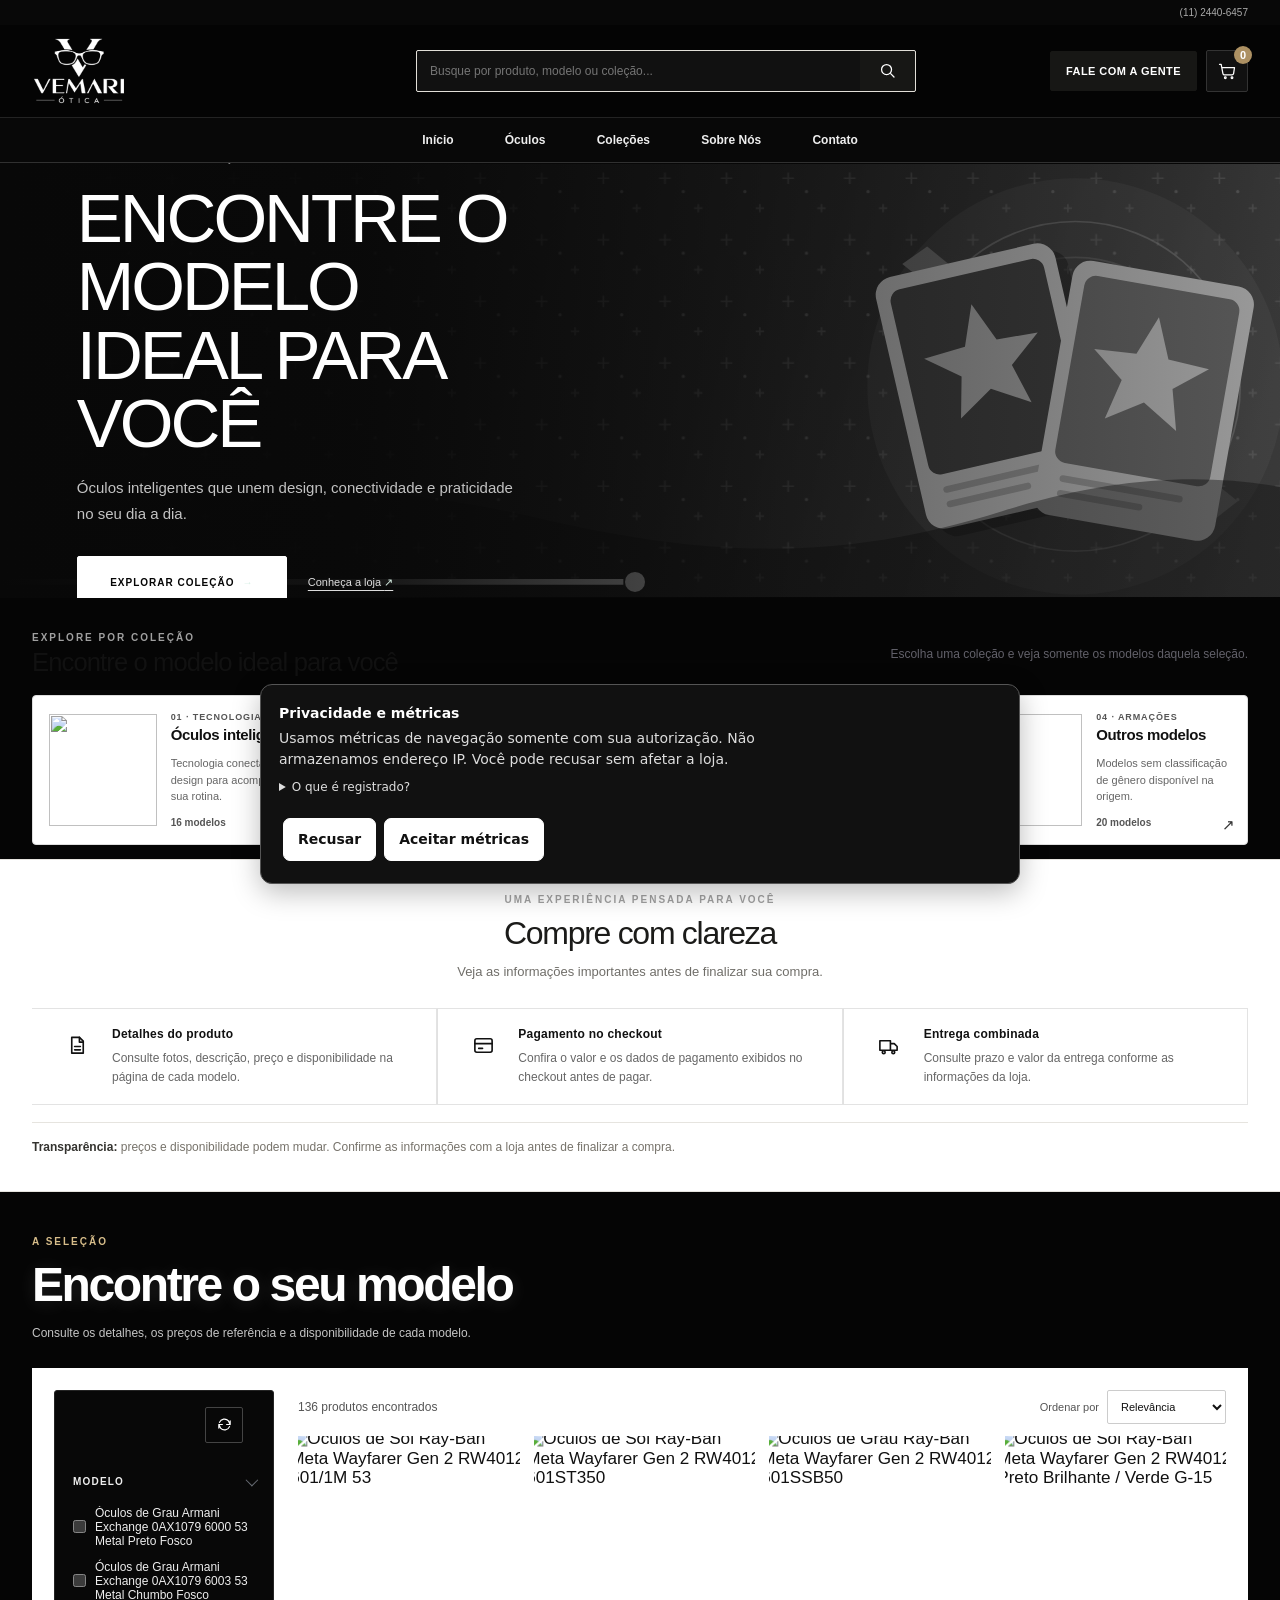
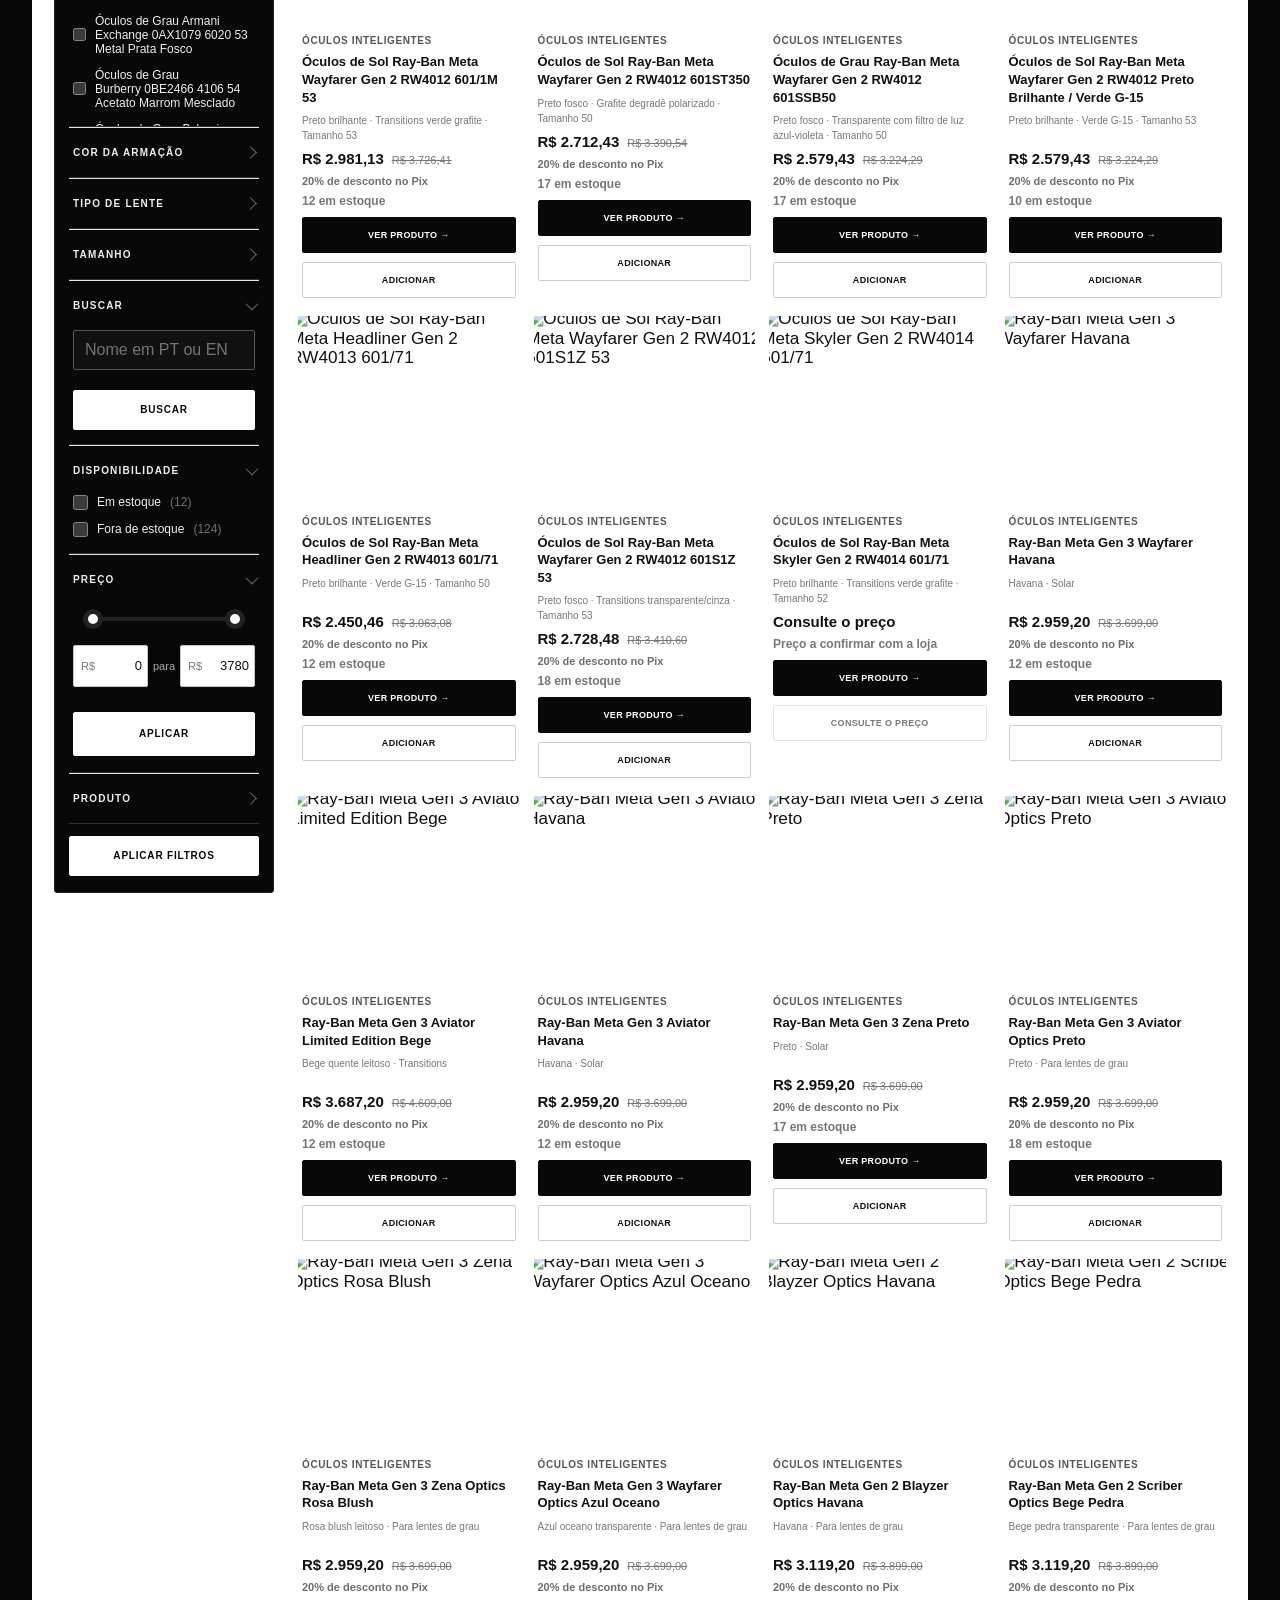
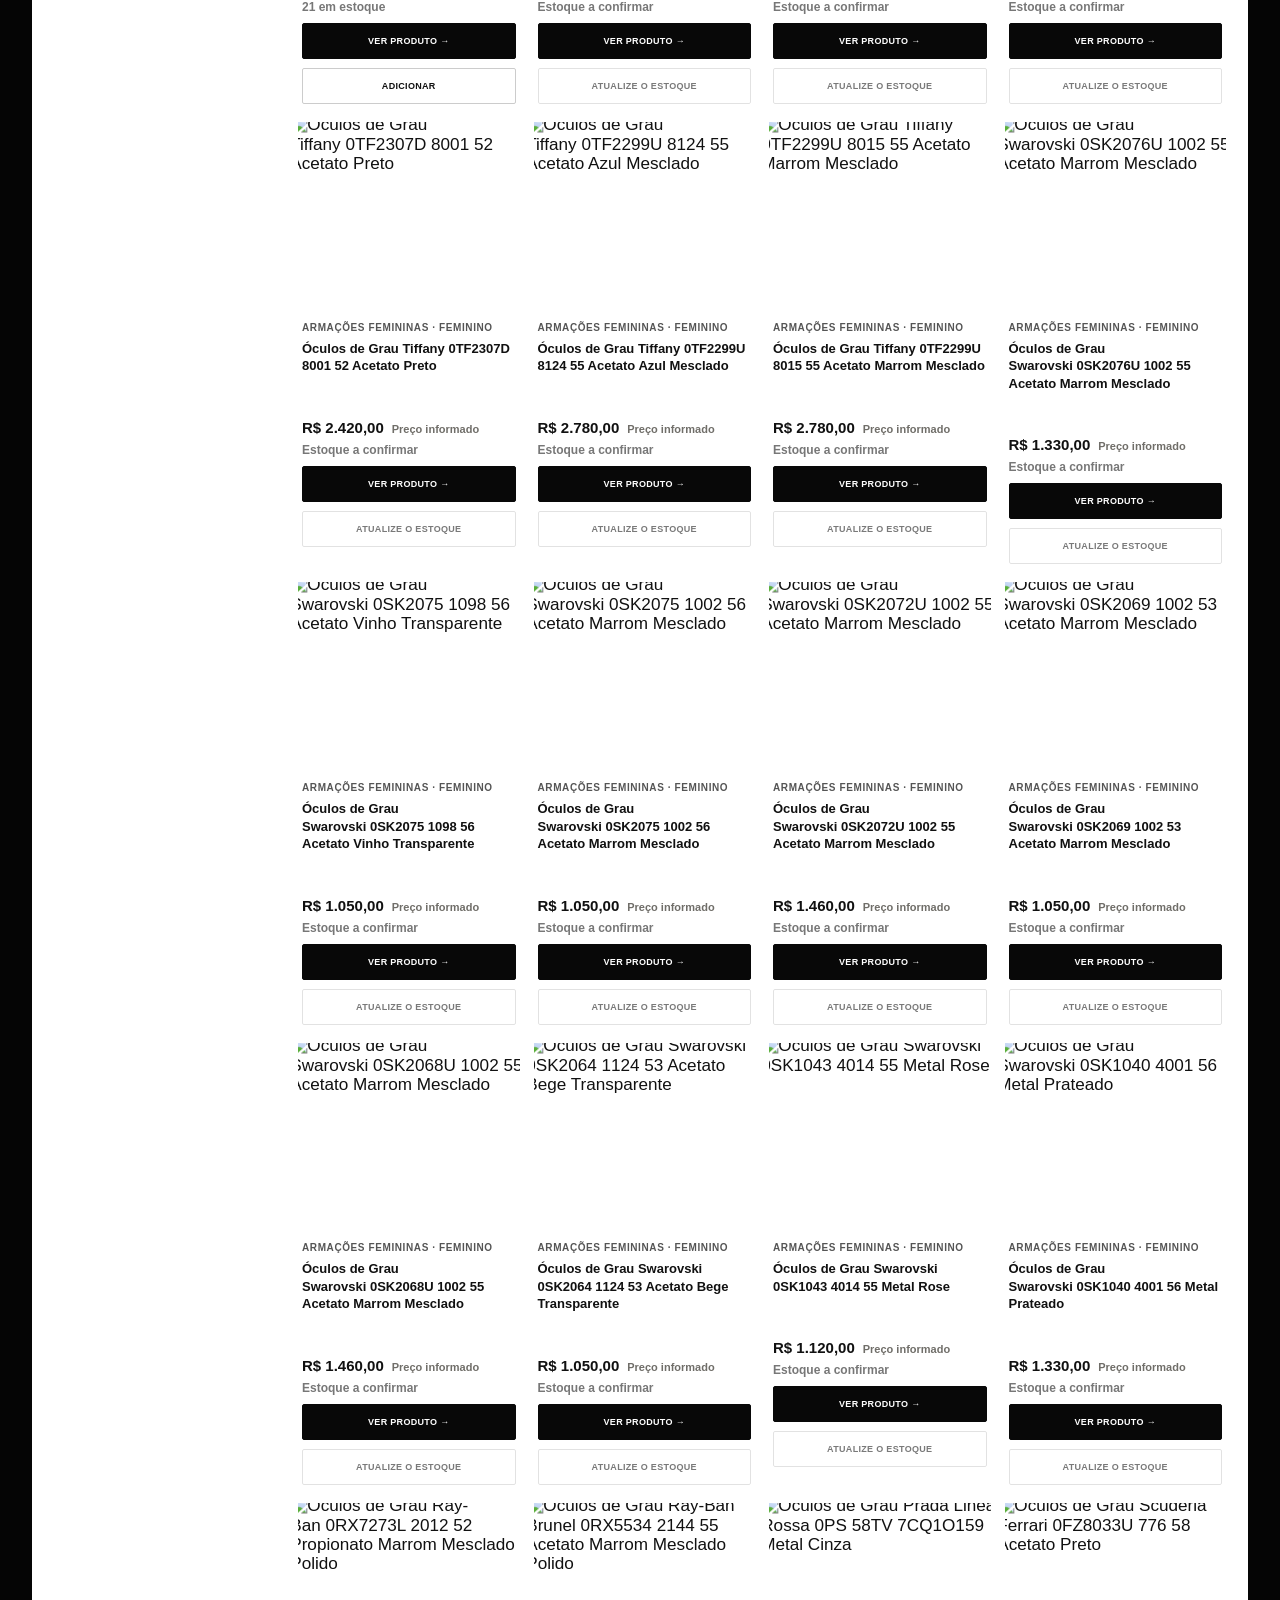
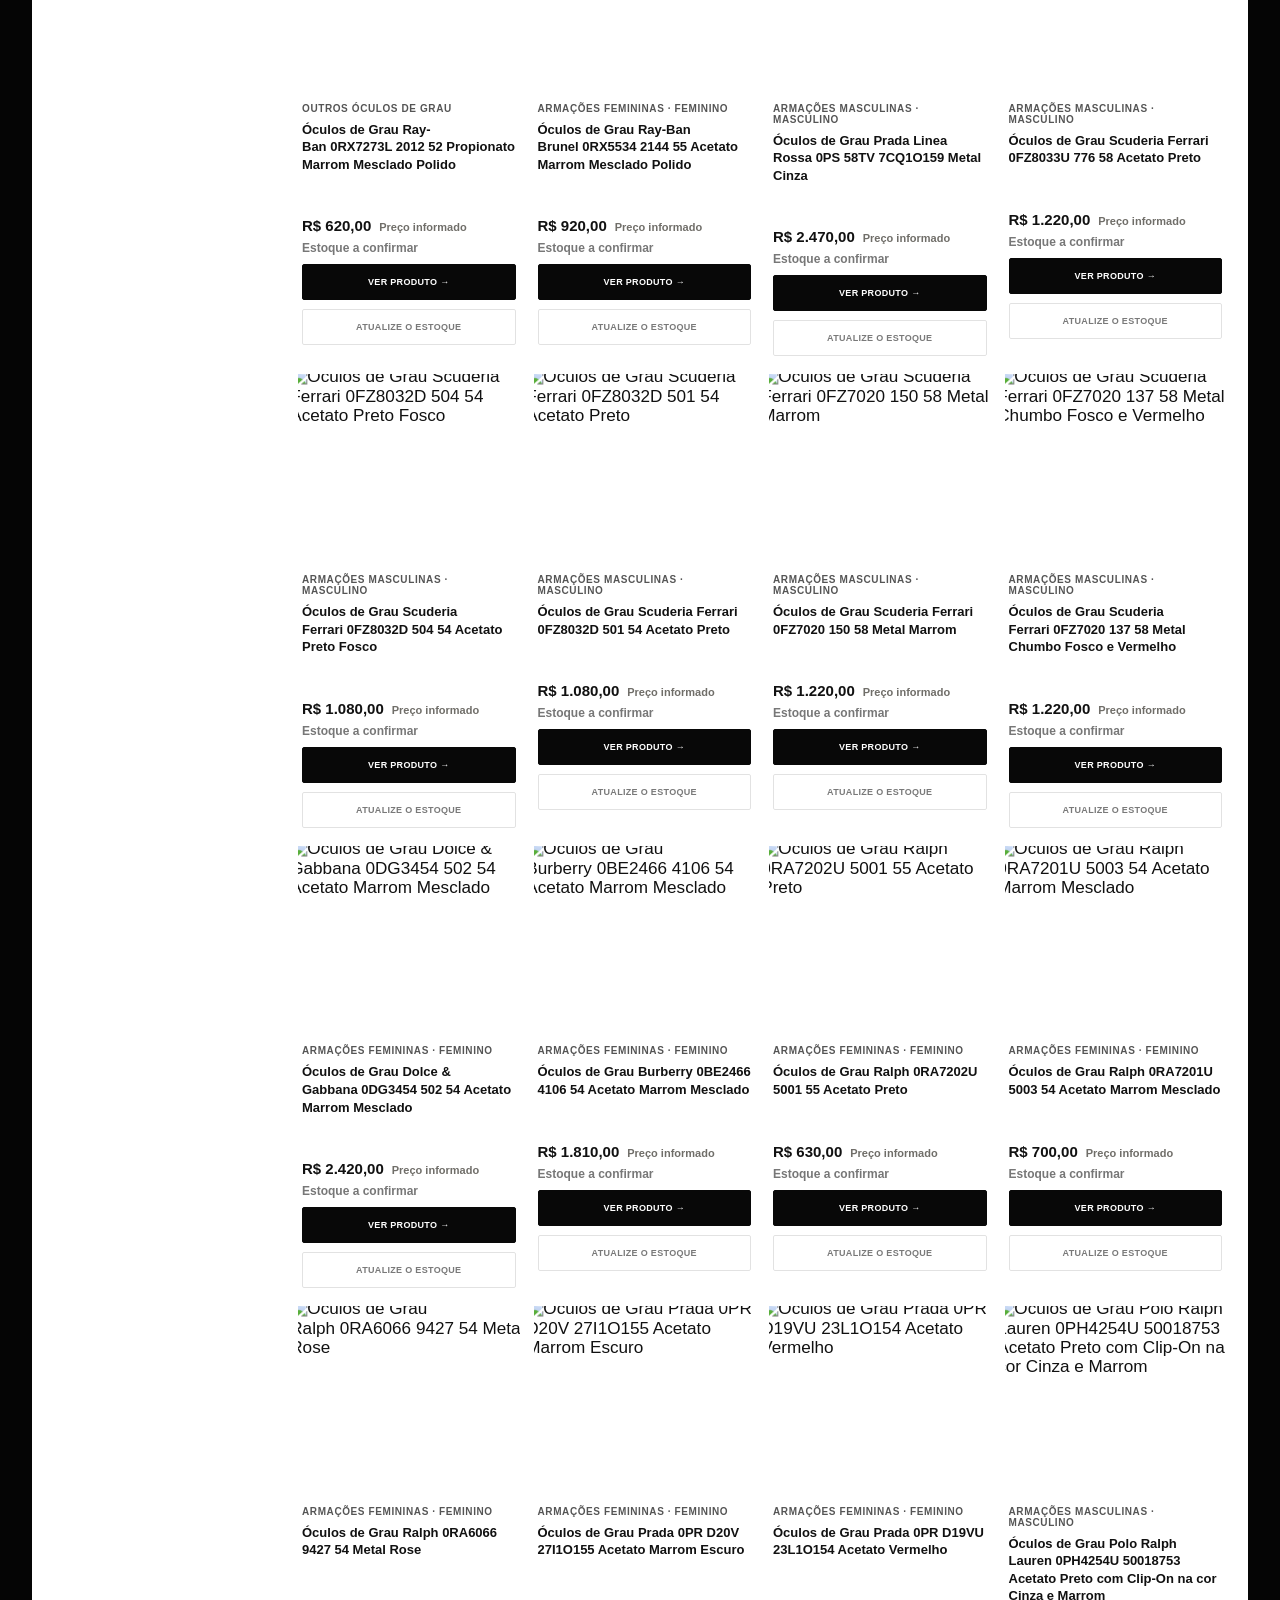
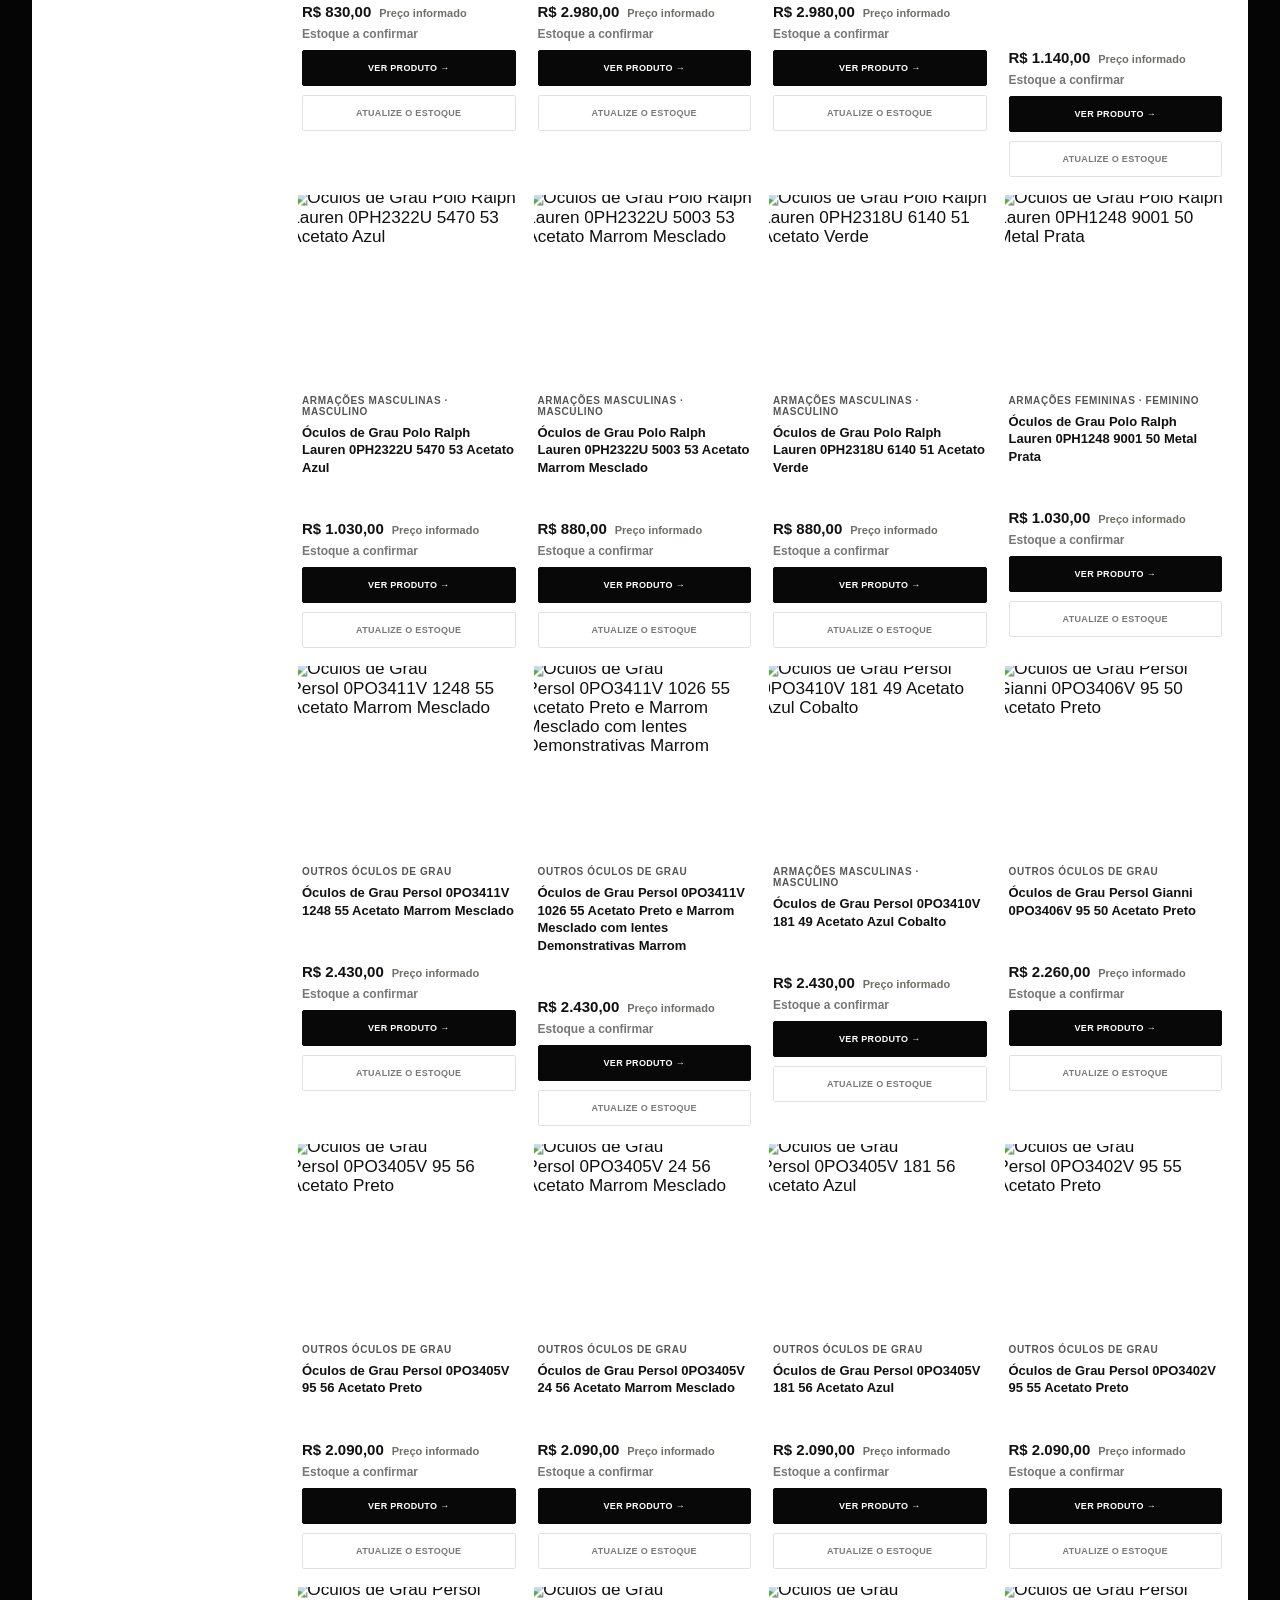
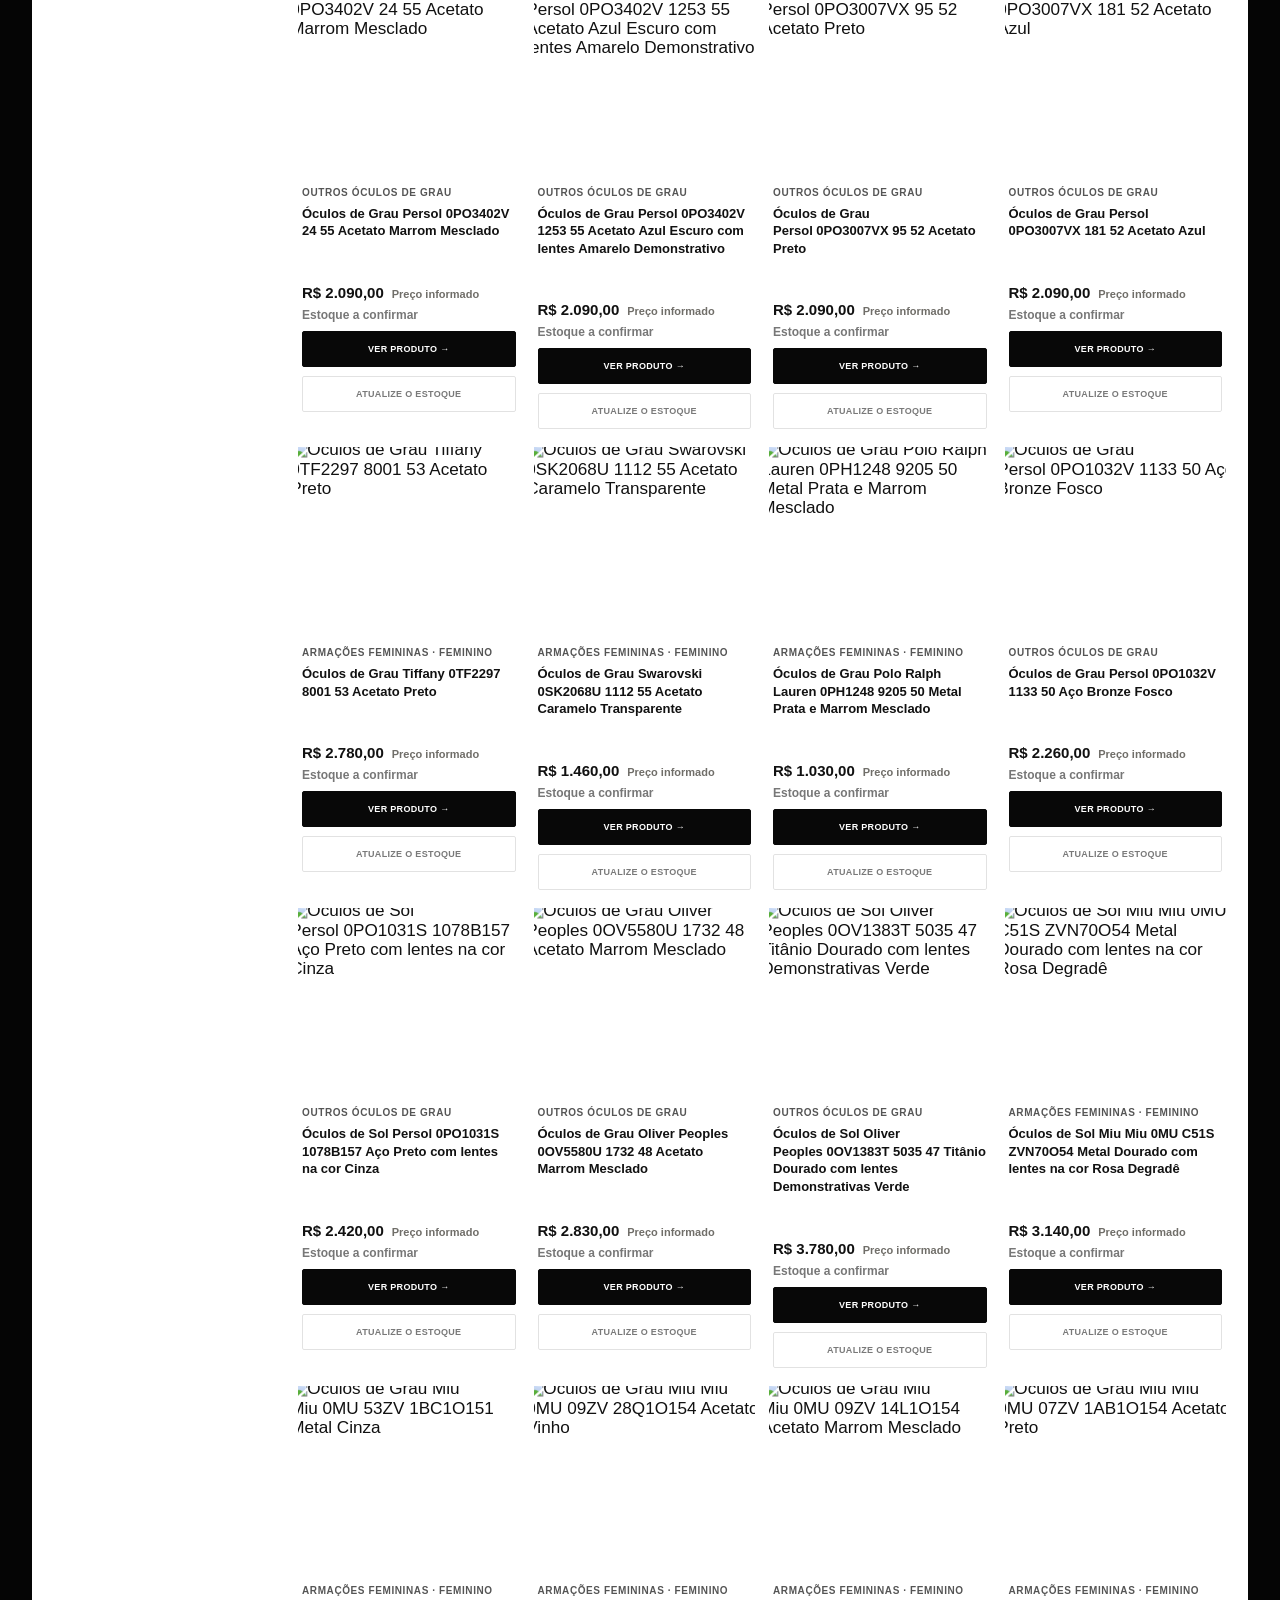
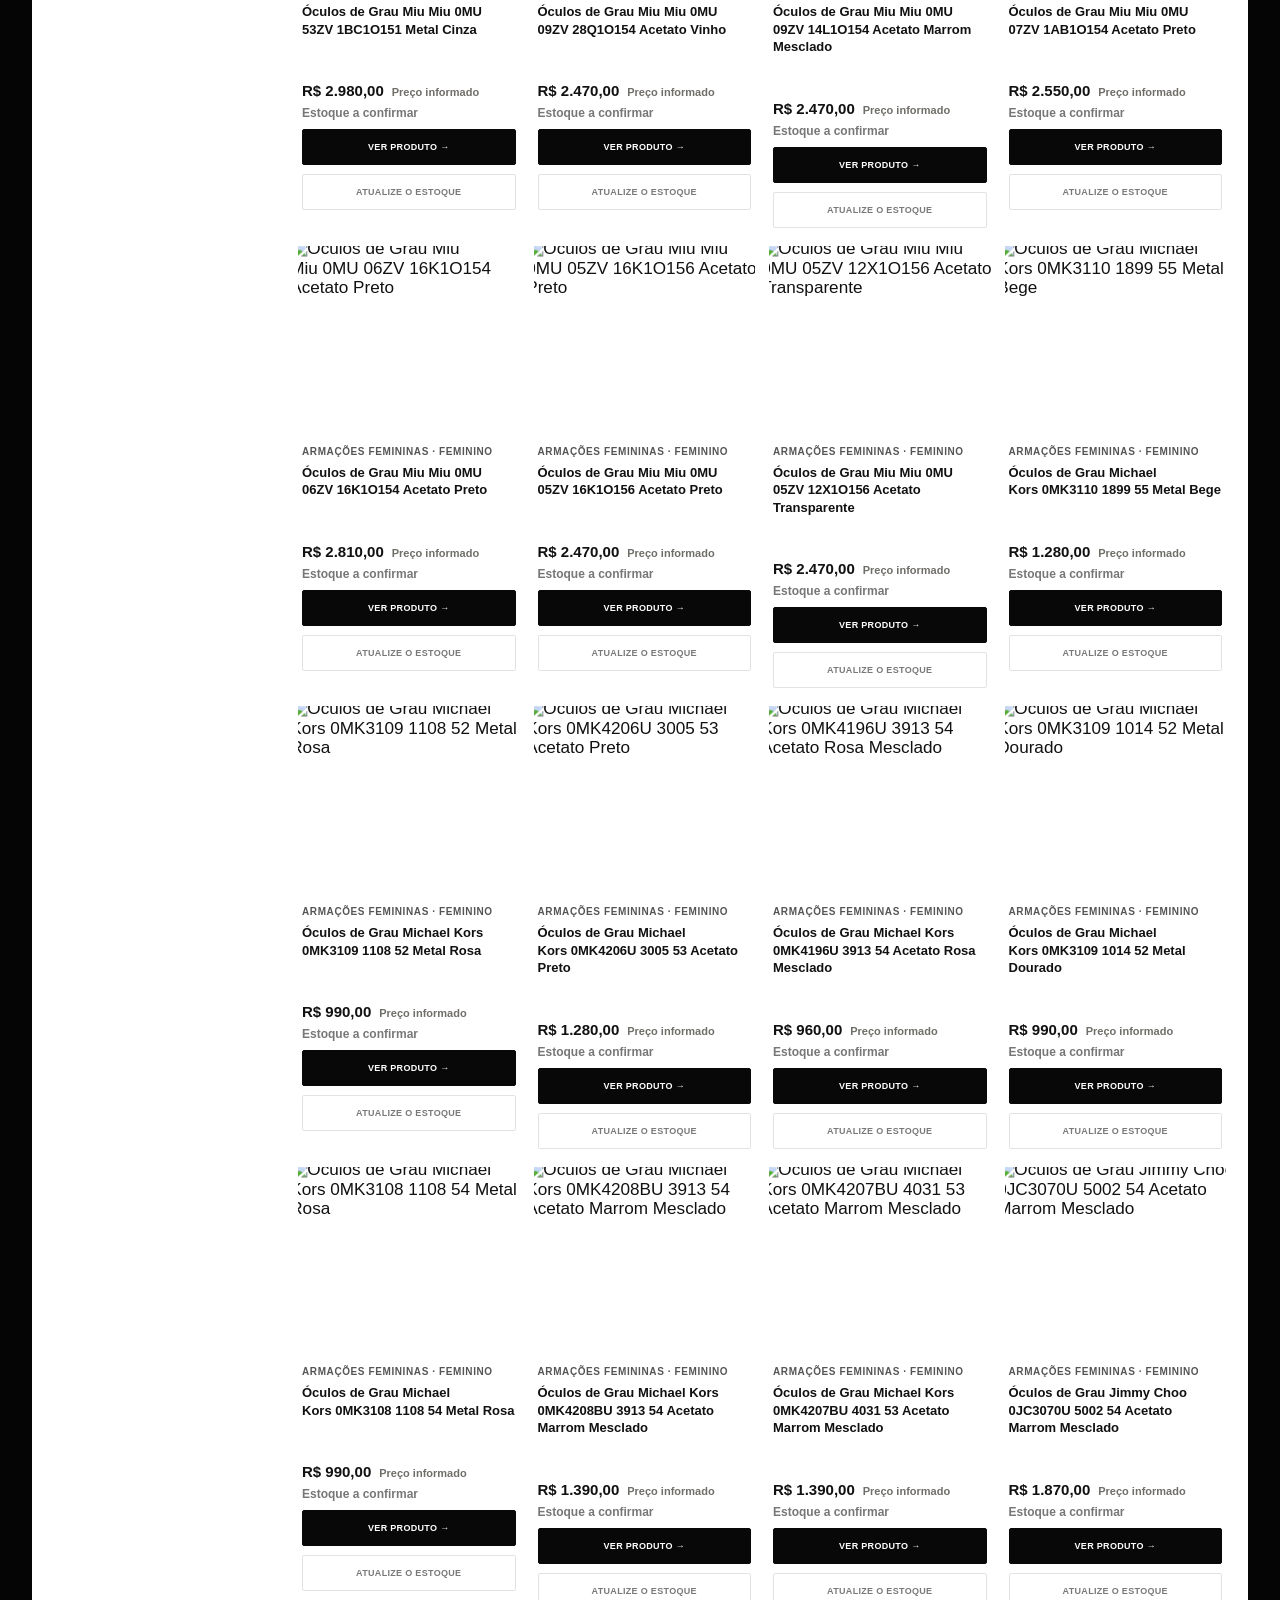
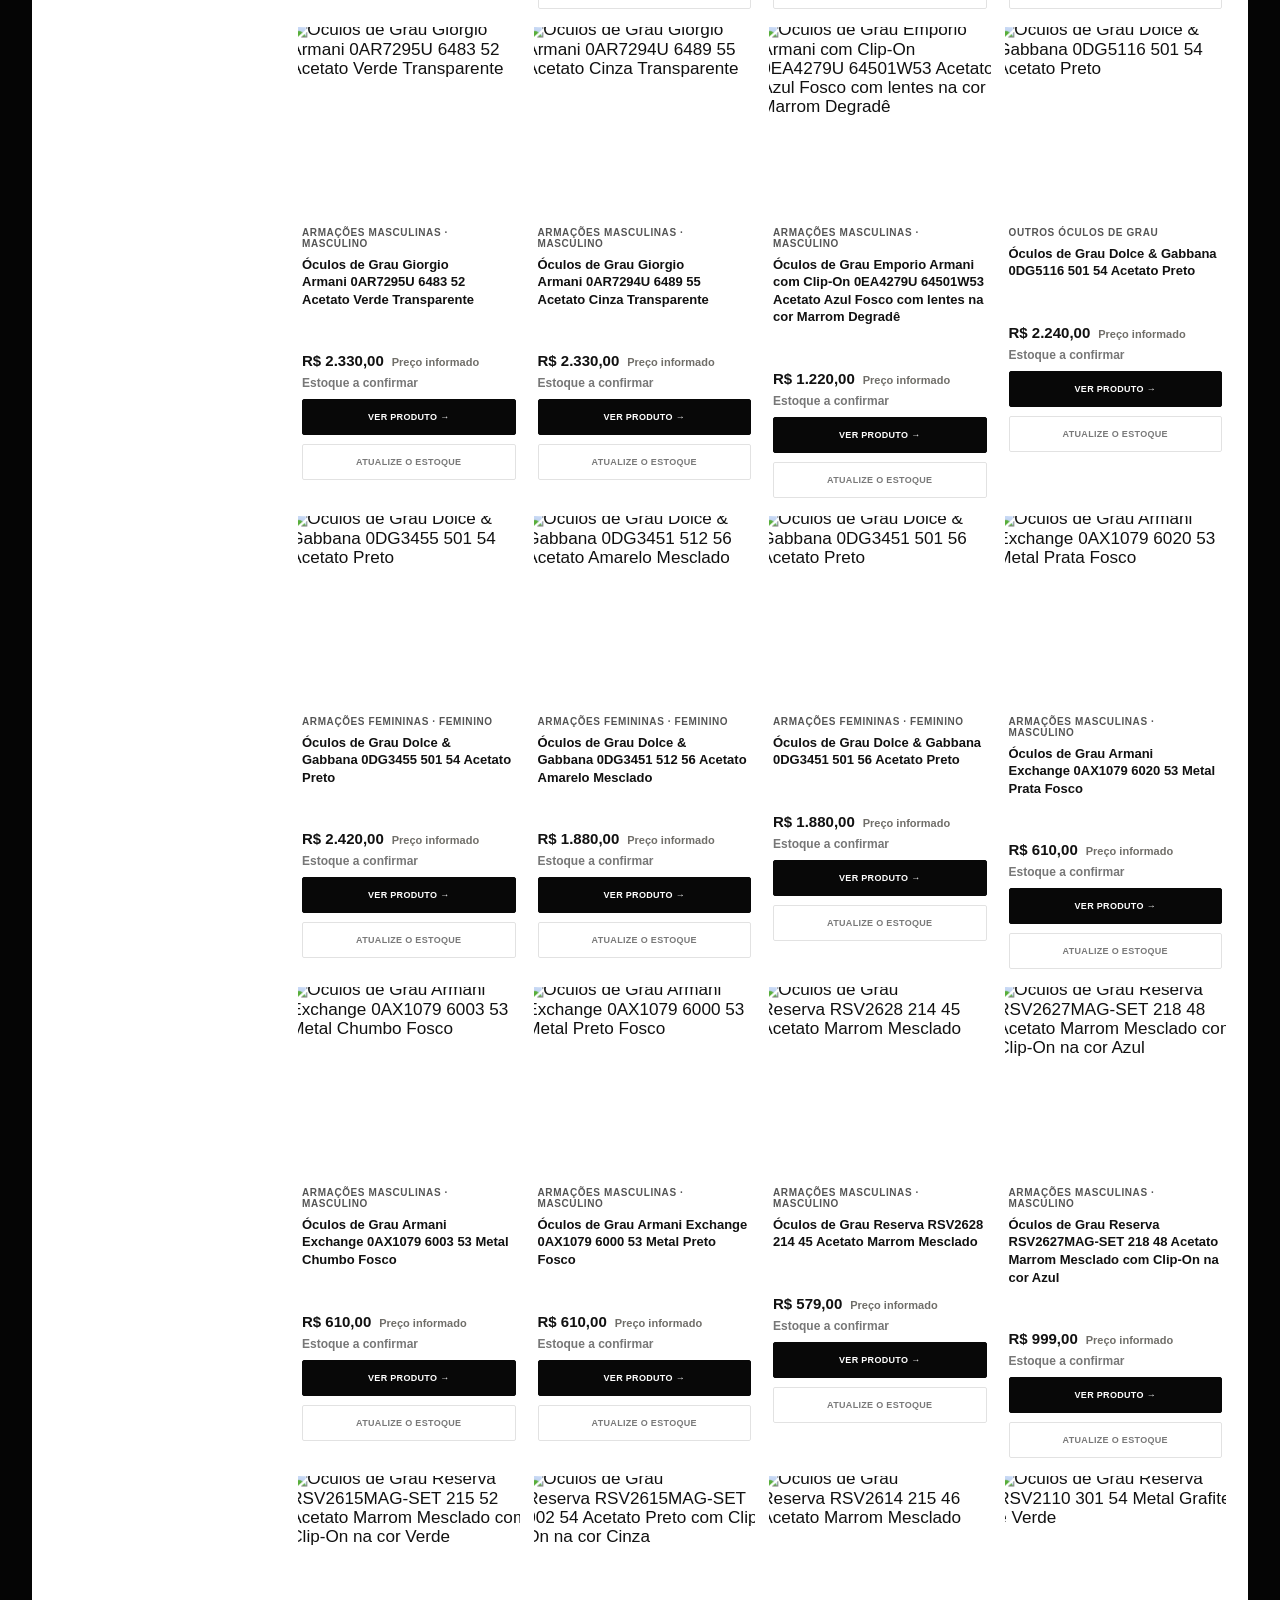
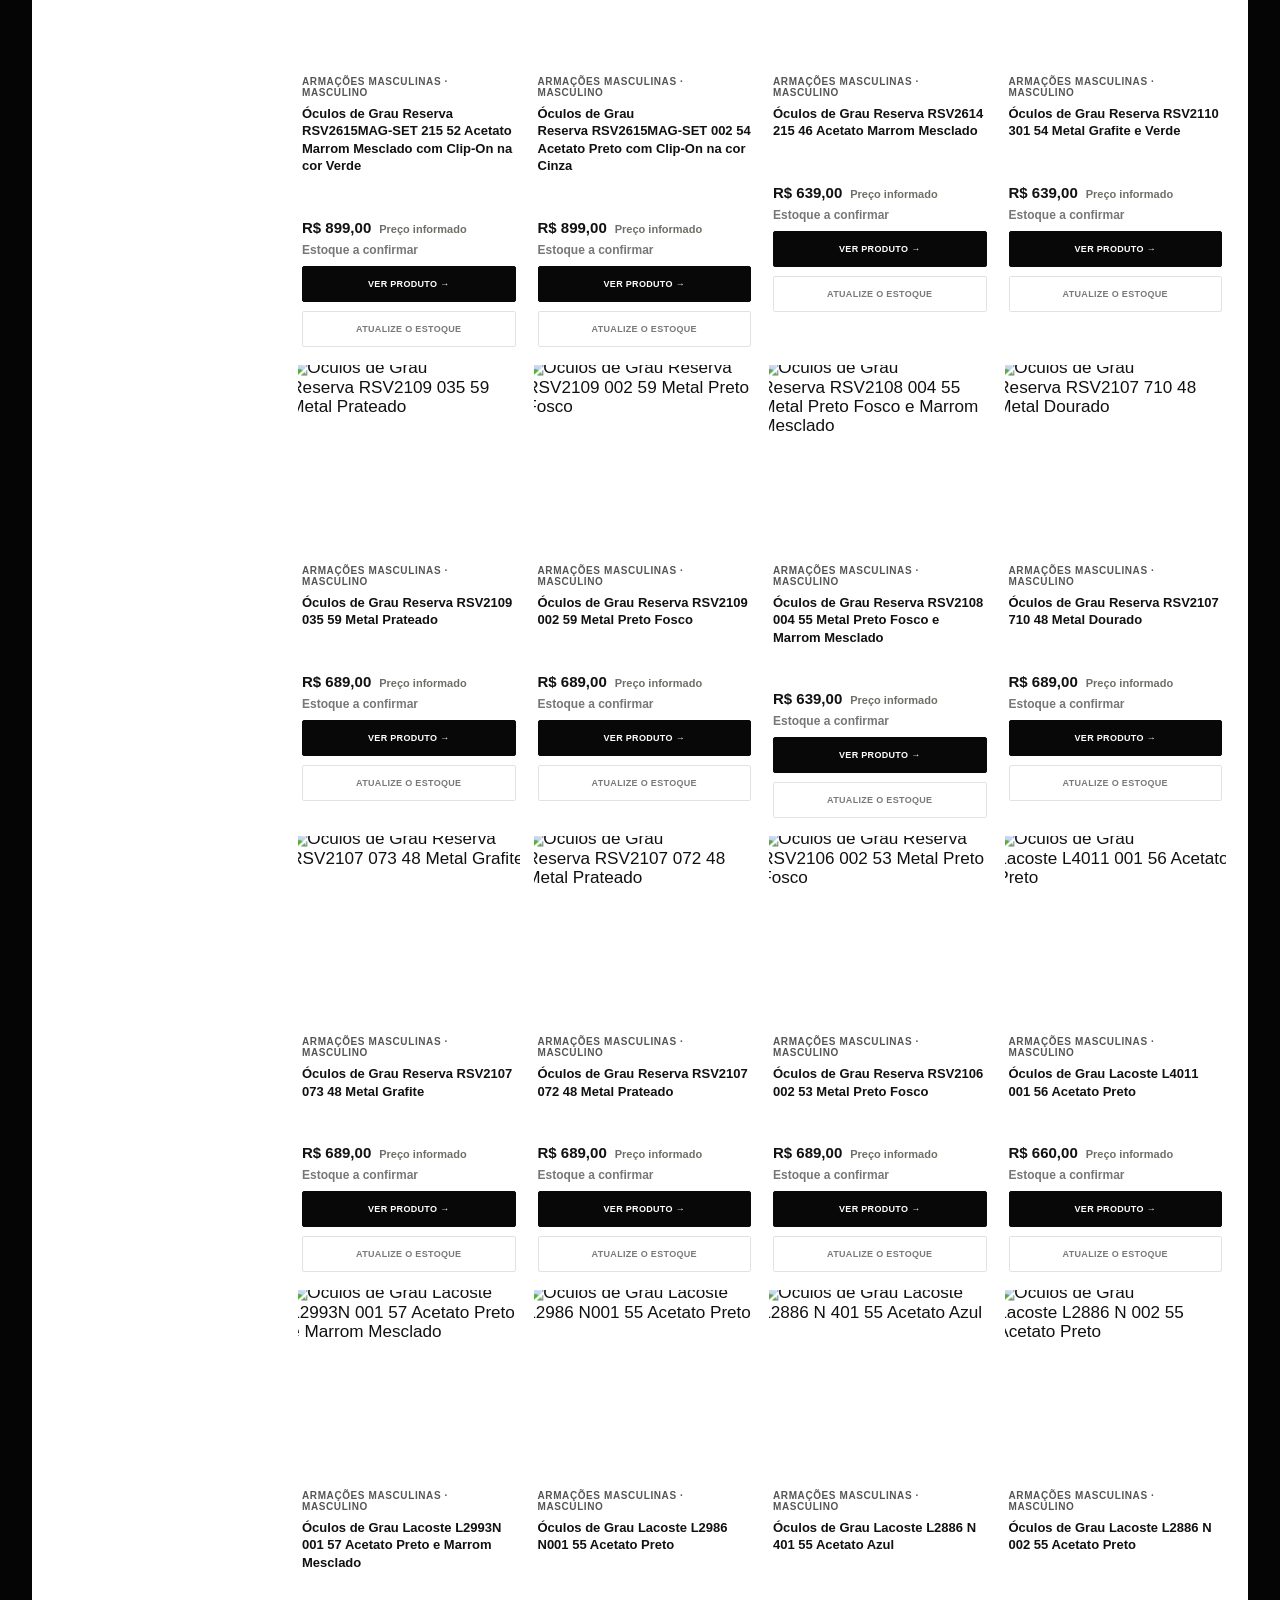
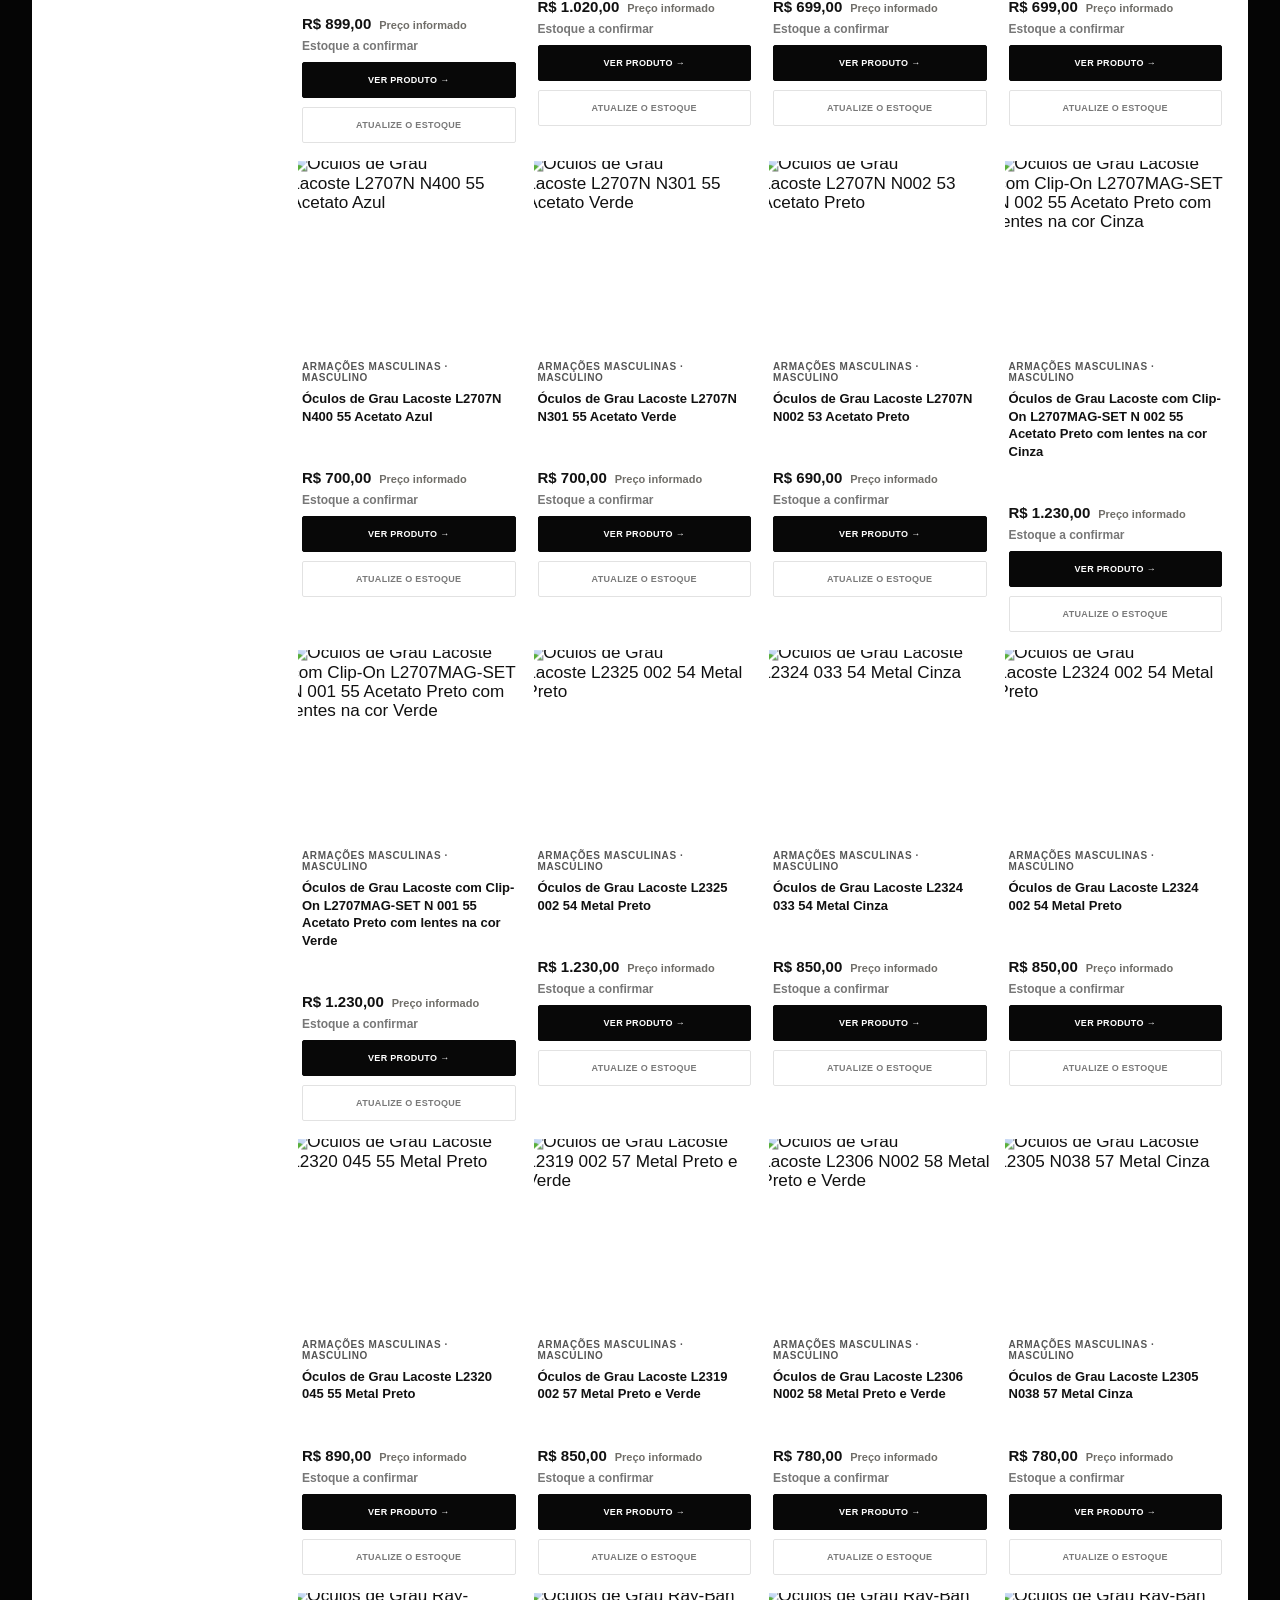
==== commit e677146b: "Add files via upload" ====
--- a/index.html
+++ b/index.html
@@ -347,8 +347,6 @@
     <div class="copy">© <span id="currentYear">2026</span> Vemari Ótica · Vemari Otica LTDA · CNPJ 04.131.872/0001-40</div>
   </footer>
 
-  <a class="admin-link" href="admin.html">Editar loja</a>
-
   <div class="overlay" id="overlay"></div>
 
   <aside class="drawer" id="cartDrawer">
@@ -495,7 +493,7 @@
     </div>
   </section>
 
-  <script src="js/analytics.js"></script>
+  <script src="js/analytics.js?v=20261013a"></script>
   <script src="https://cdnjs.cloudflare.com/ajax/libs/qrcode-generator/1.4.4/qrcode.min.js"></script>
   <script src="js/catalogo-coliseu.js"></script>
   <script src="js/catalogo-painel-recuperado.js?v=20261012"></script>
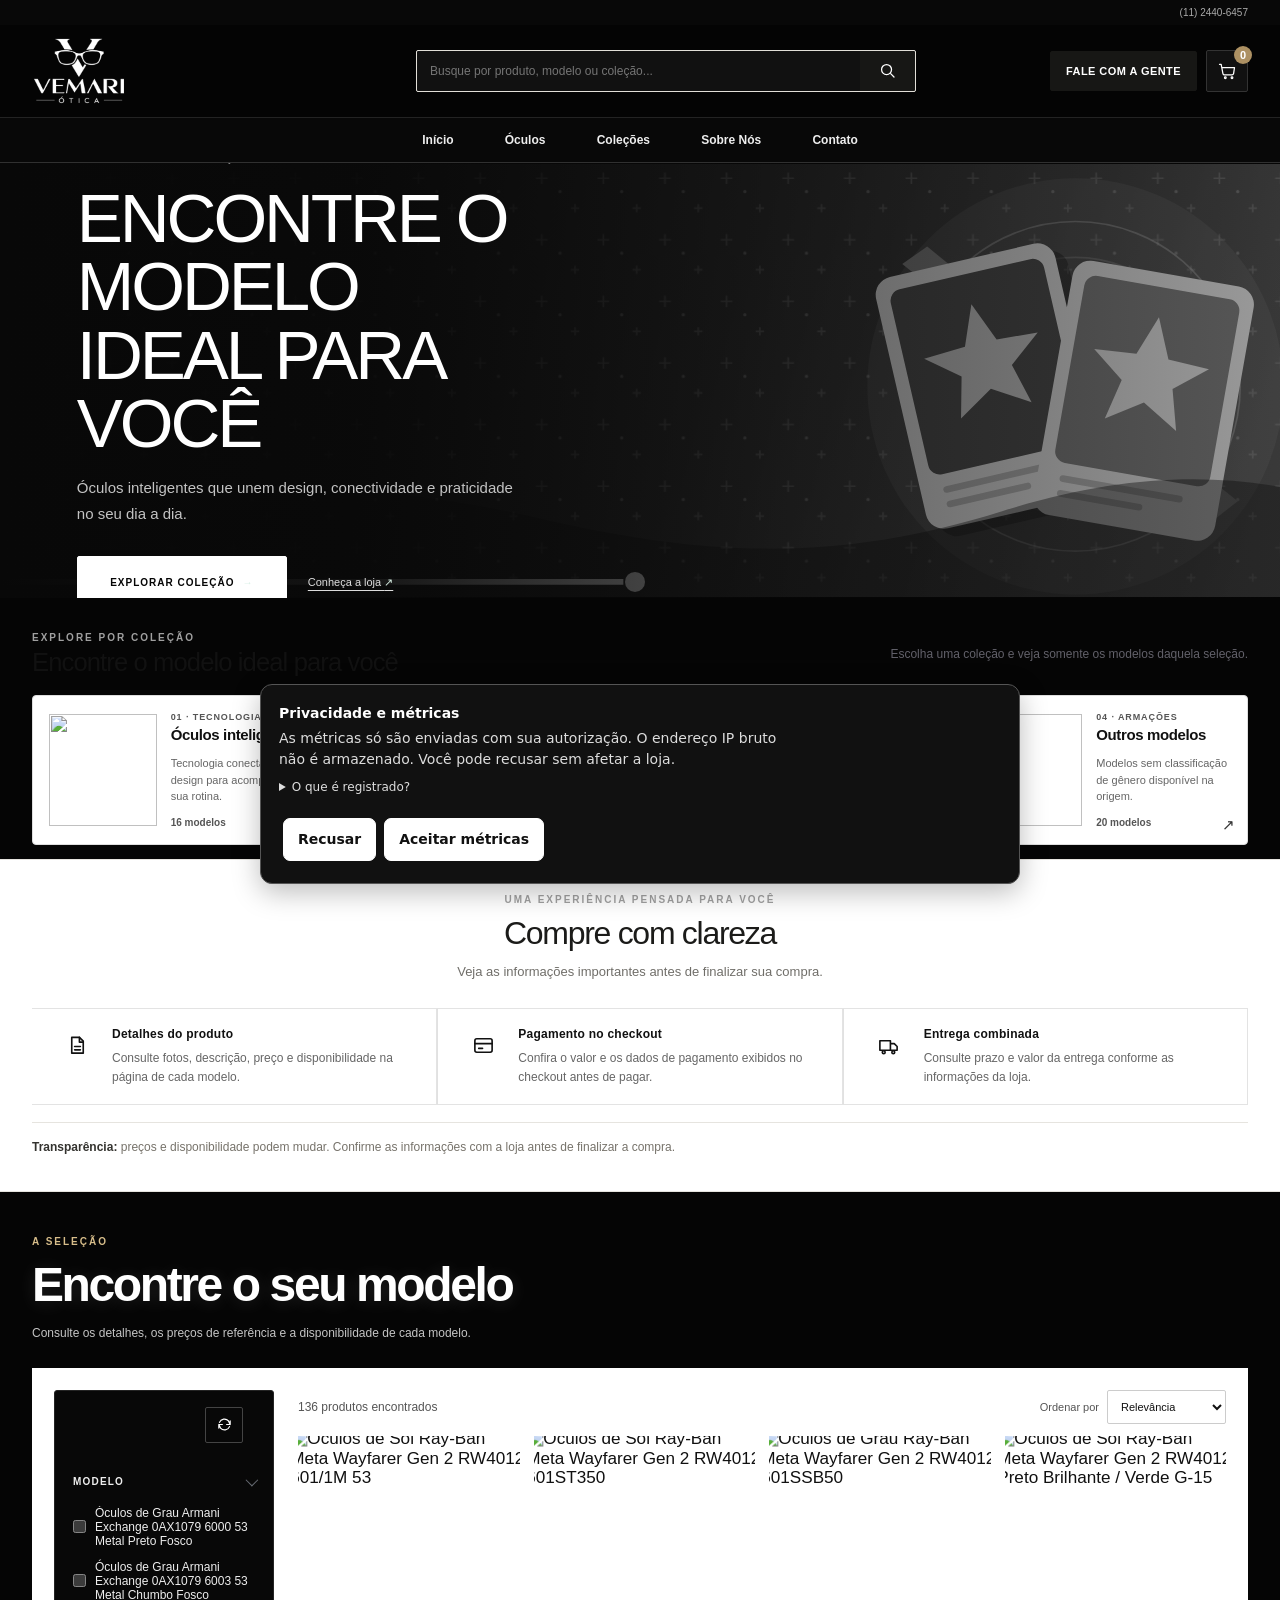
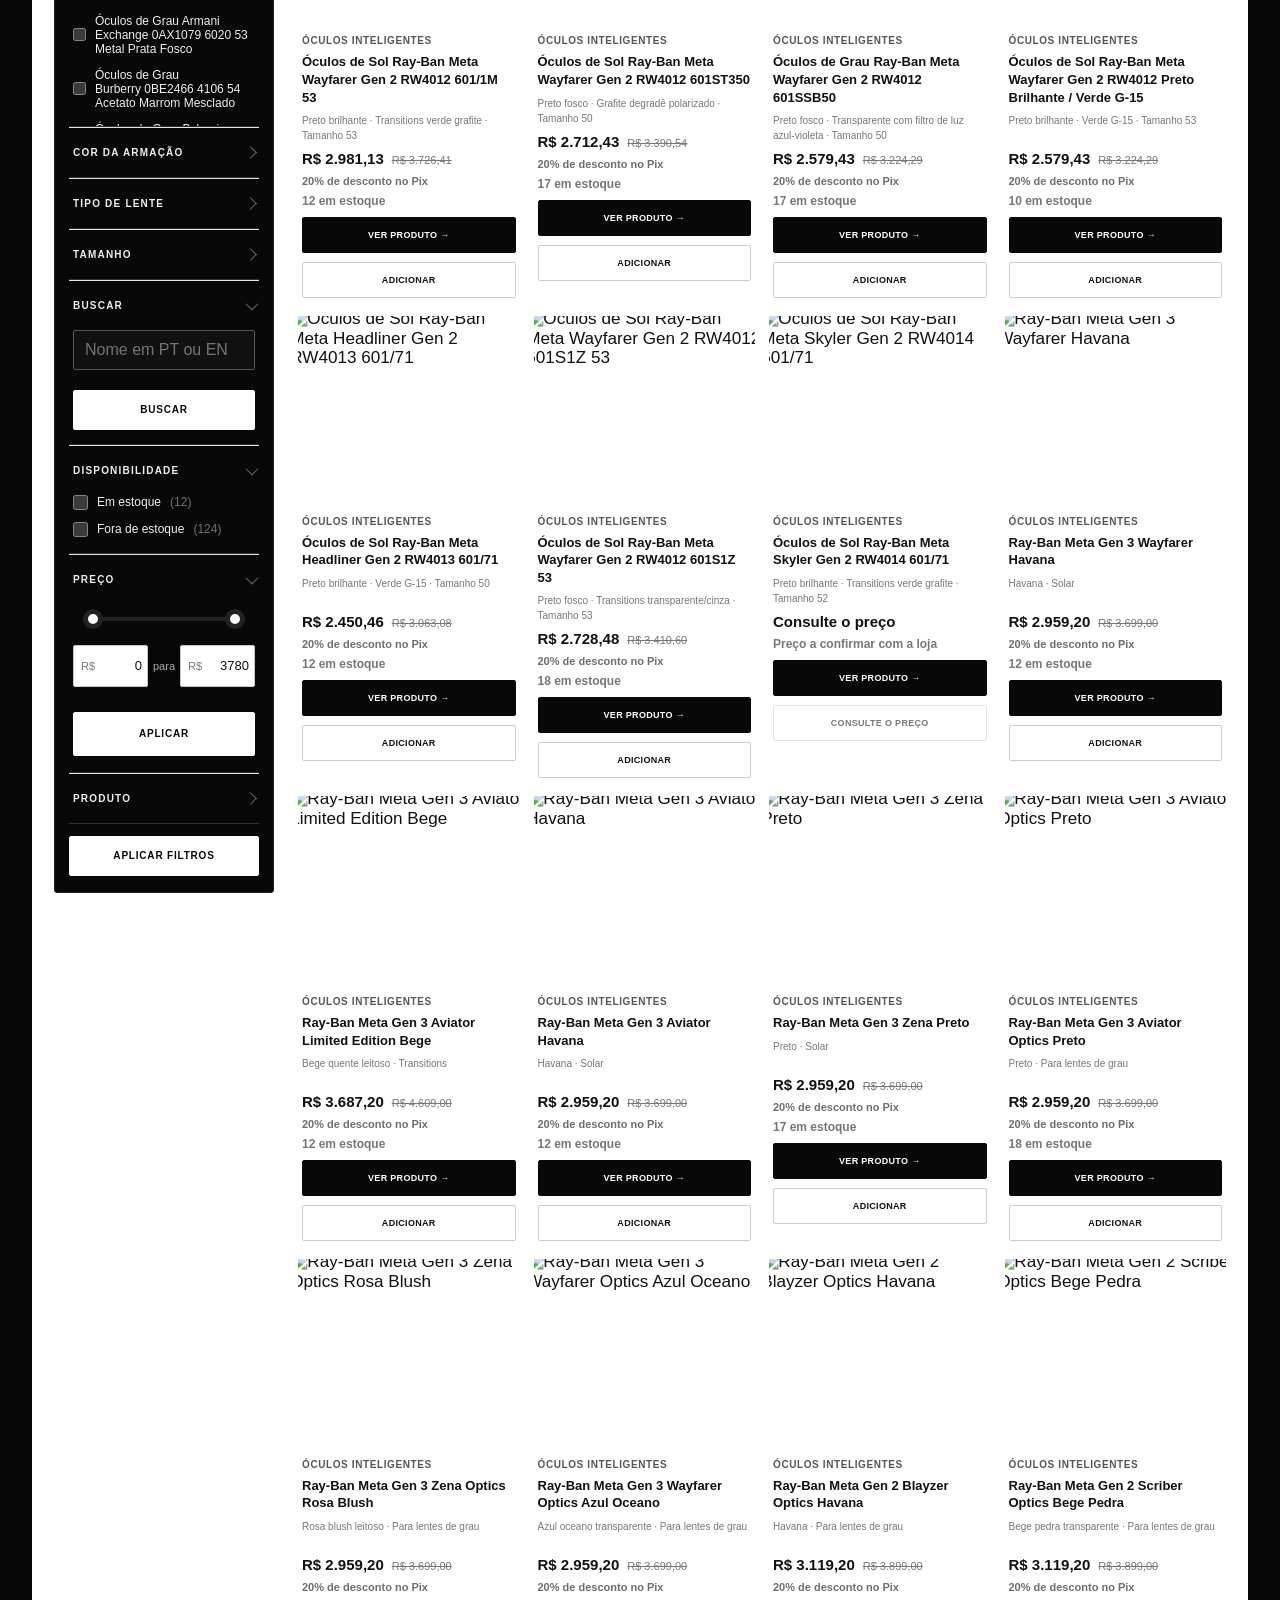
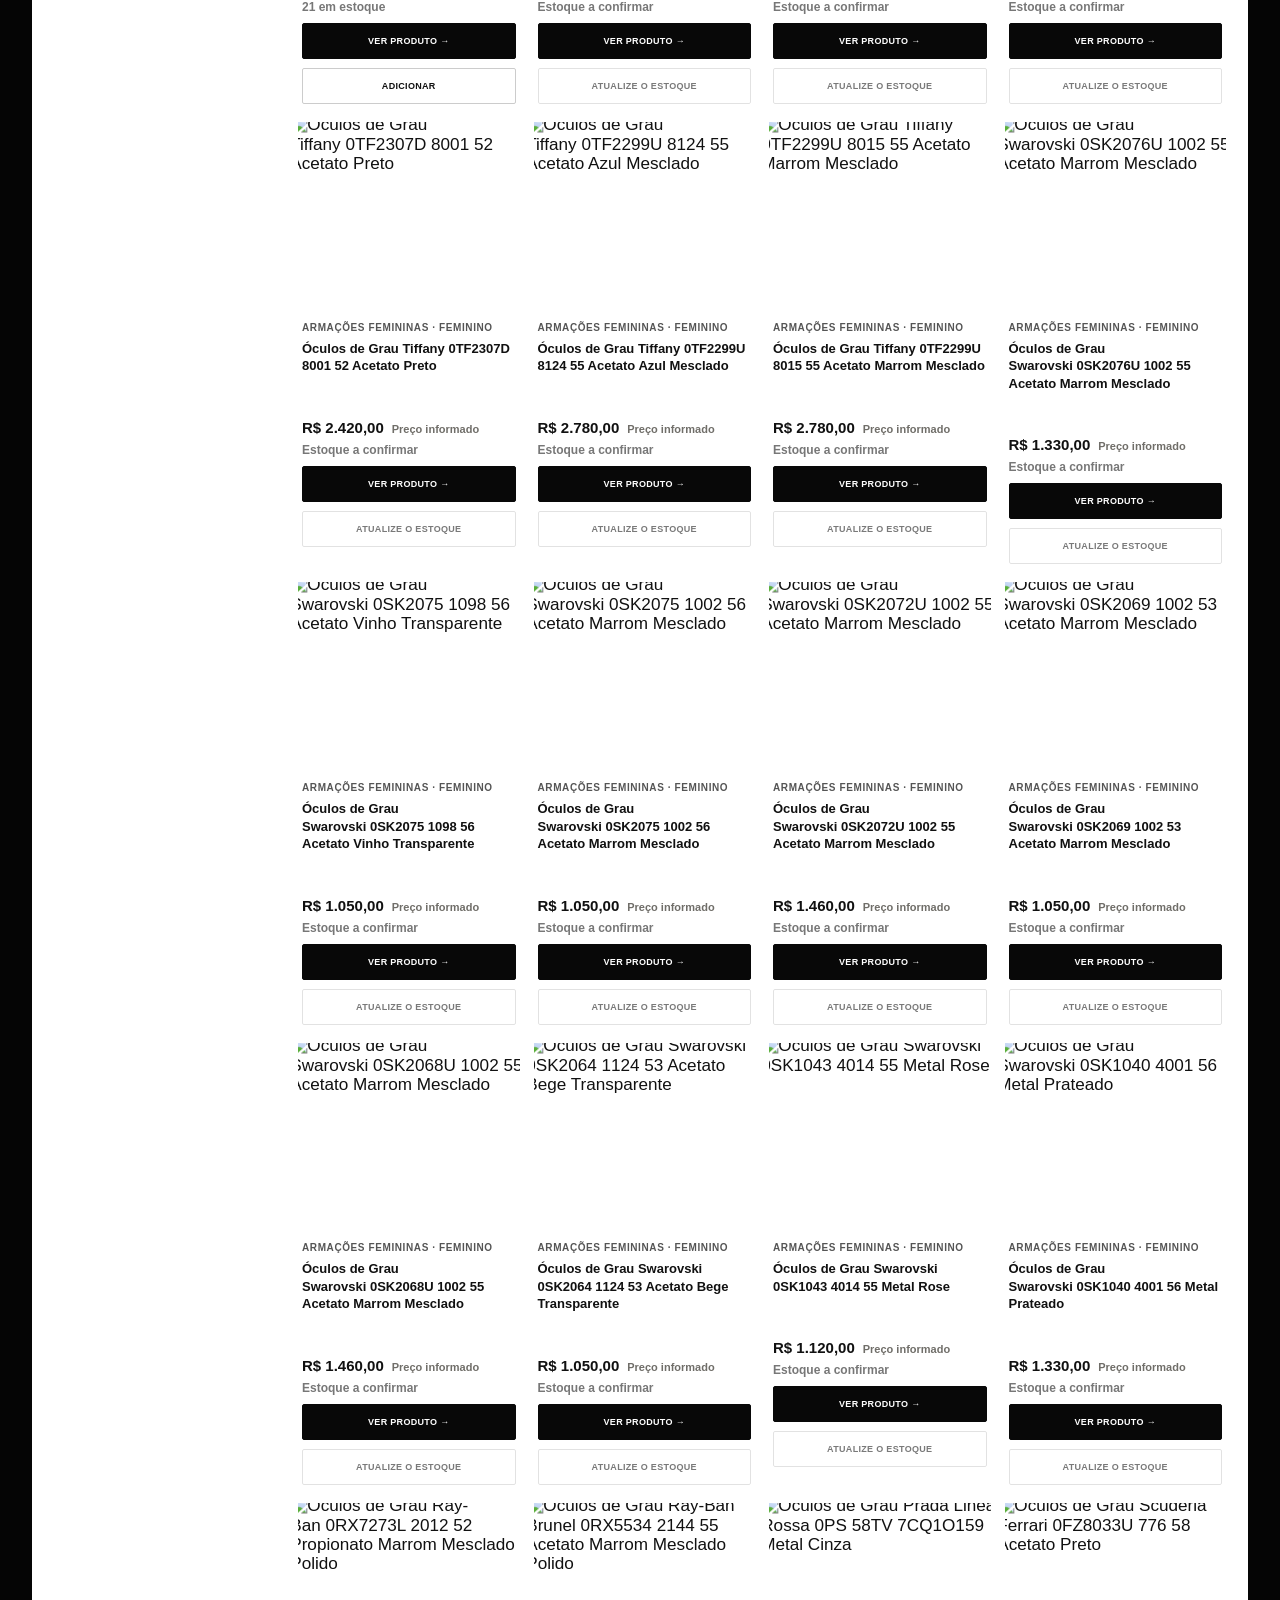
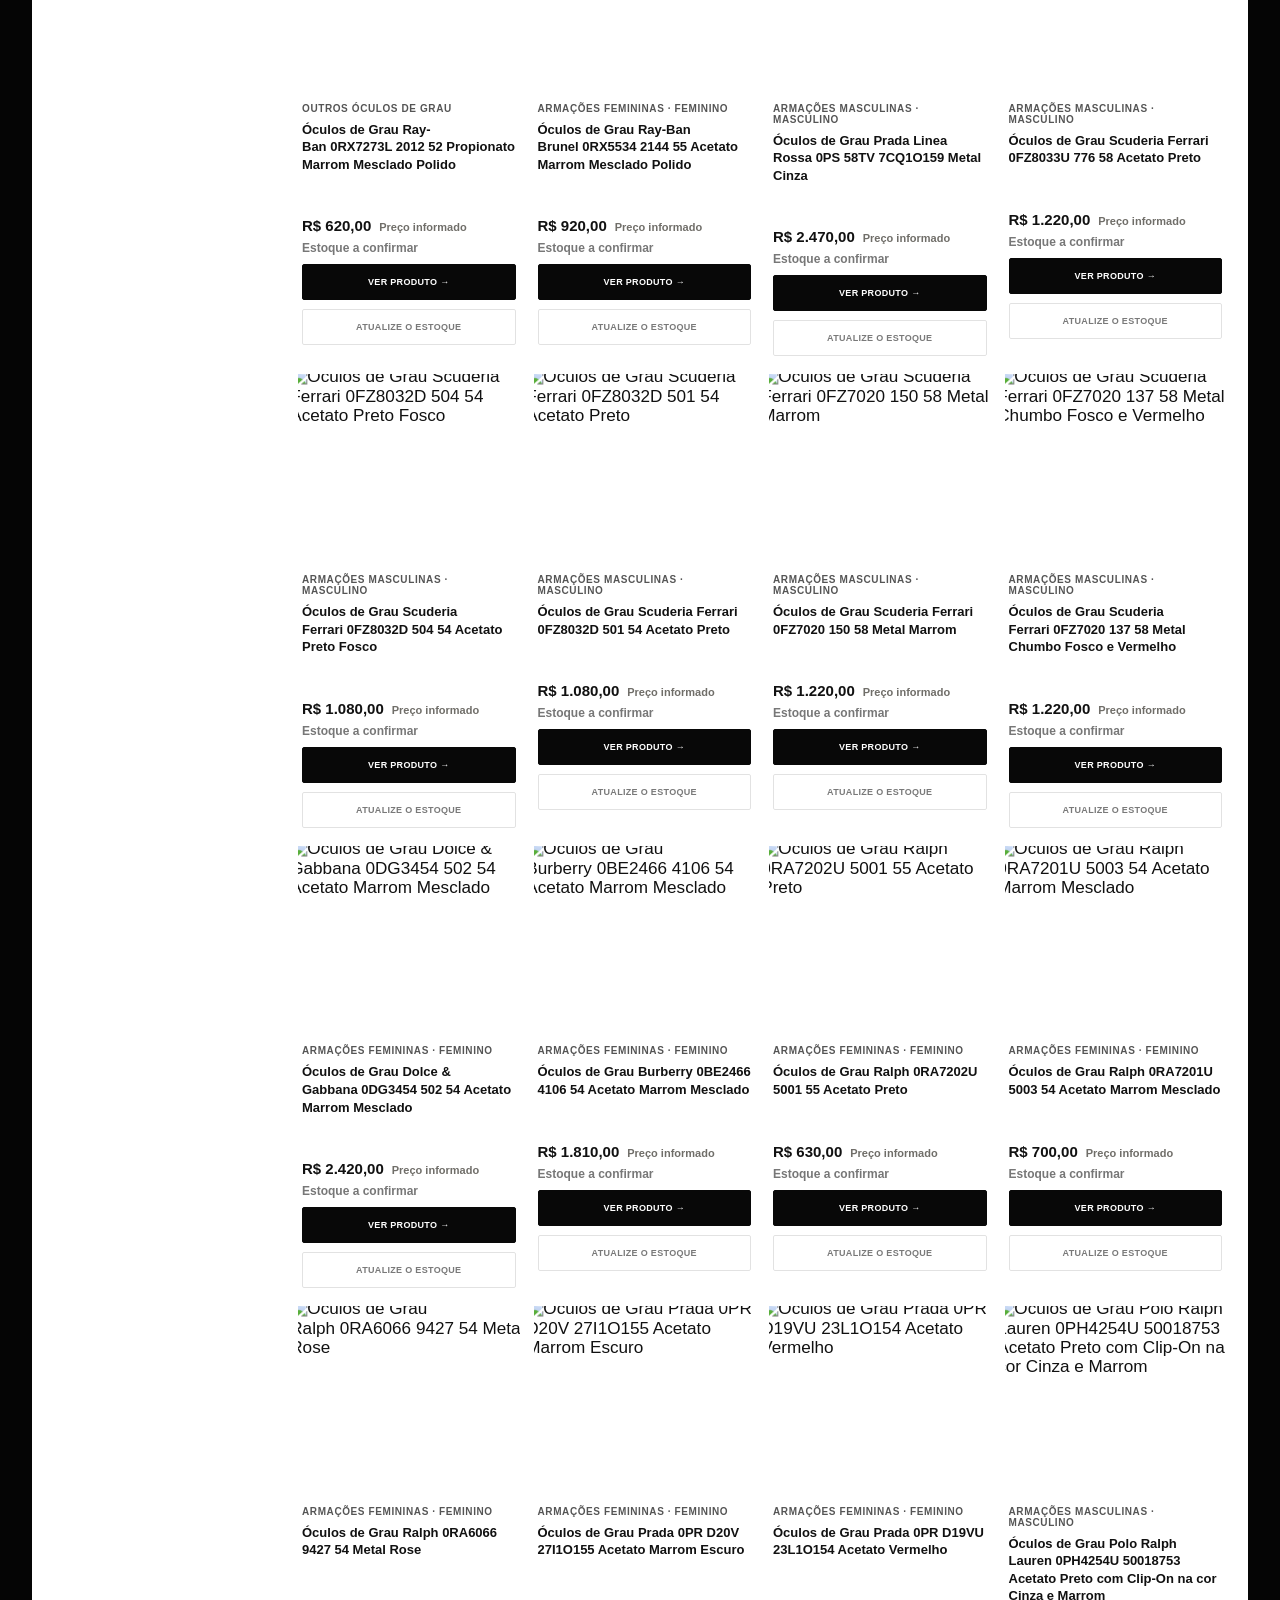
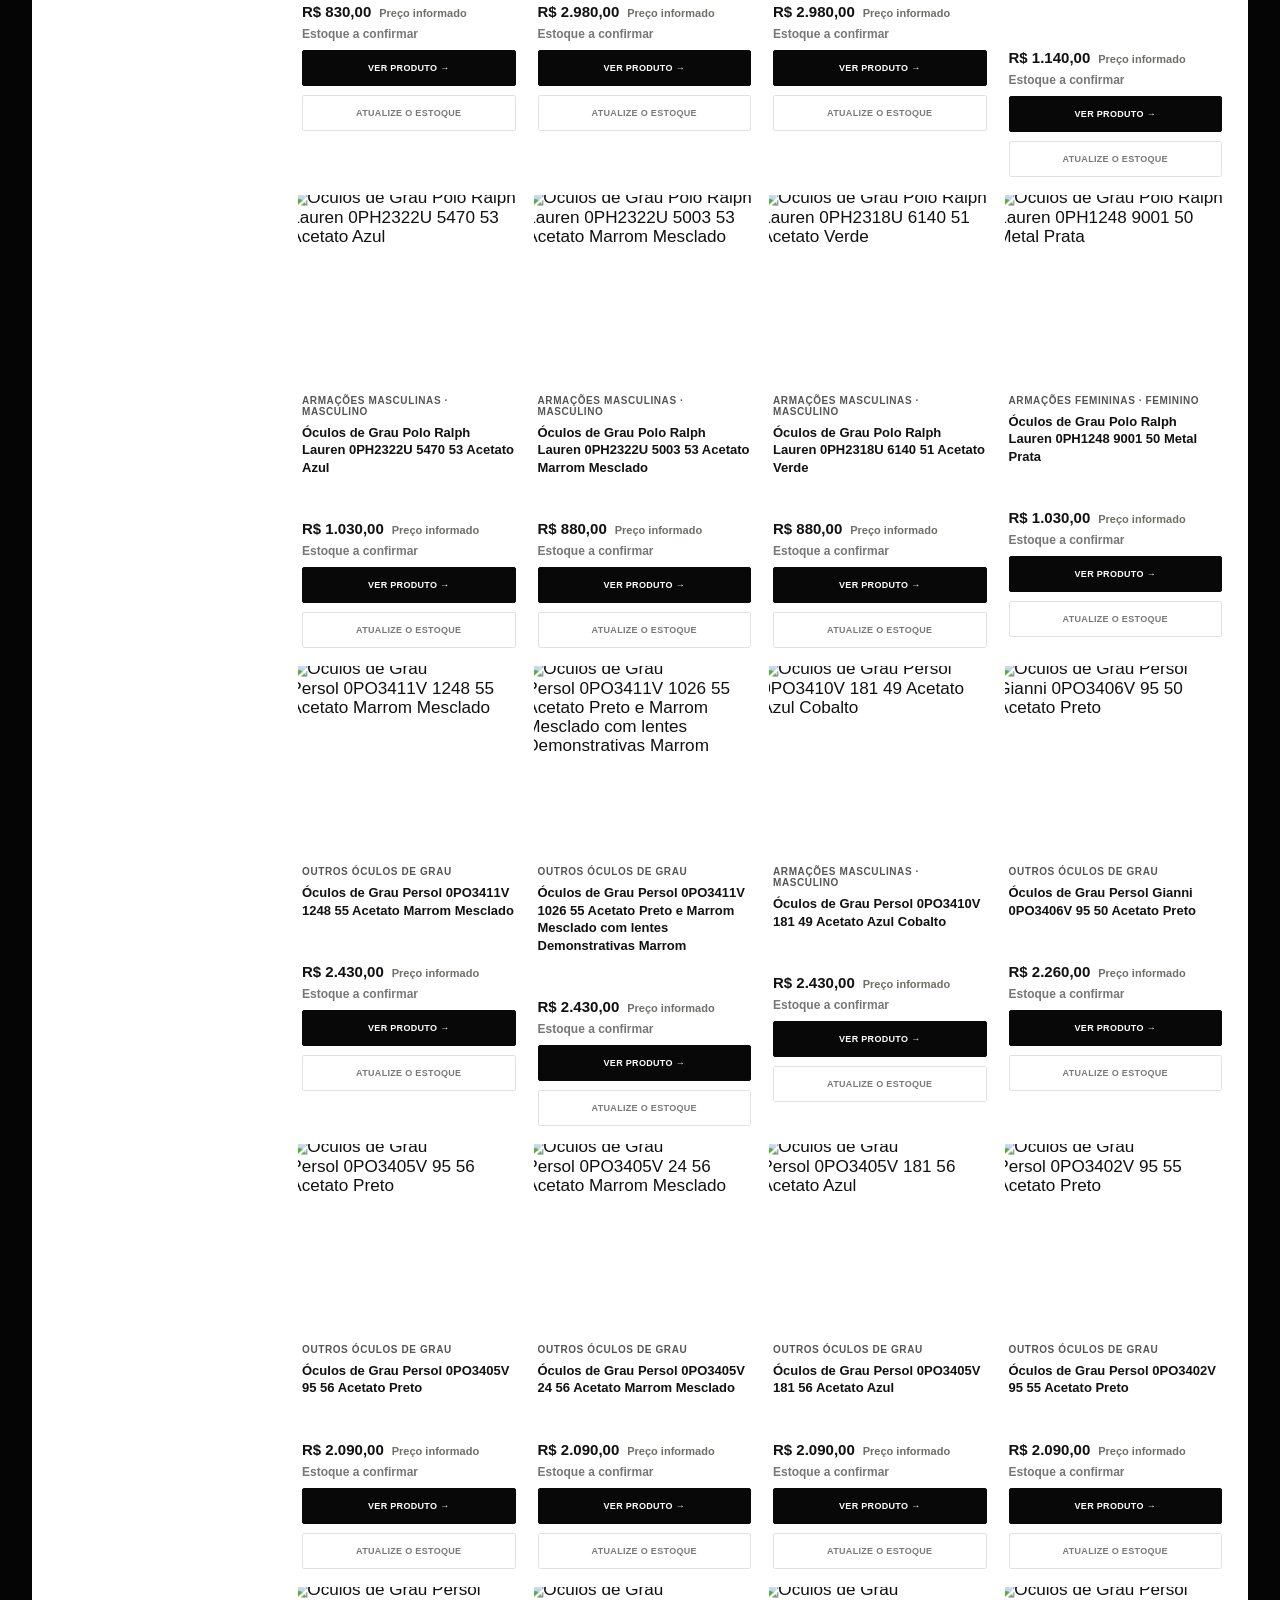
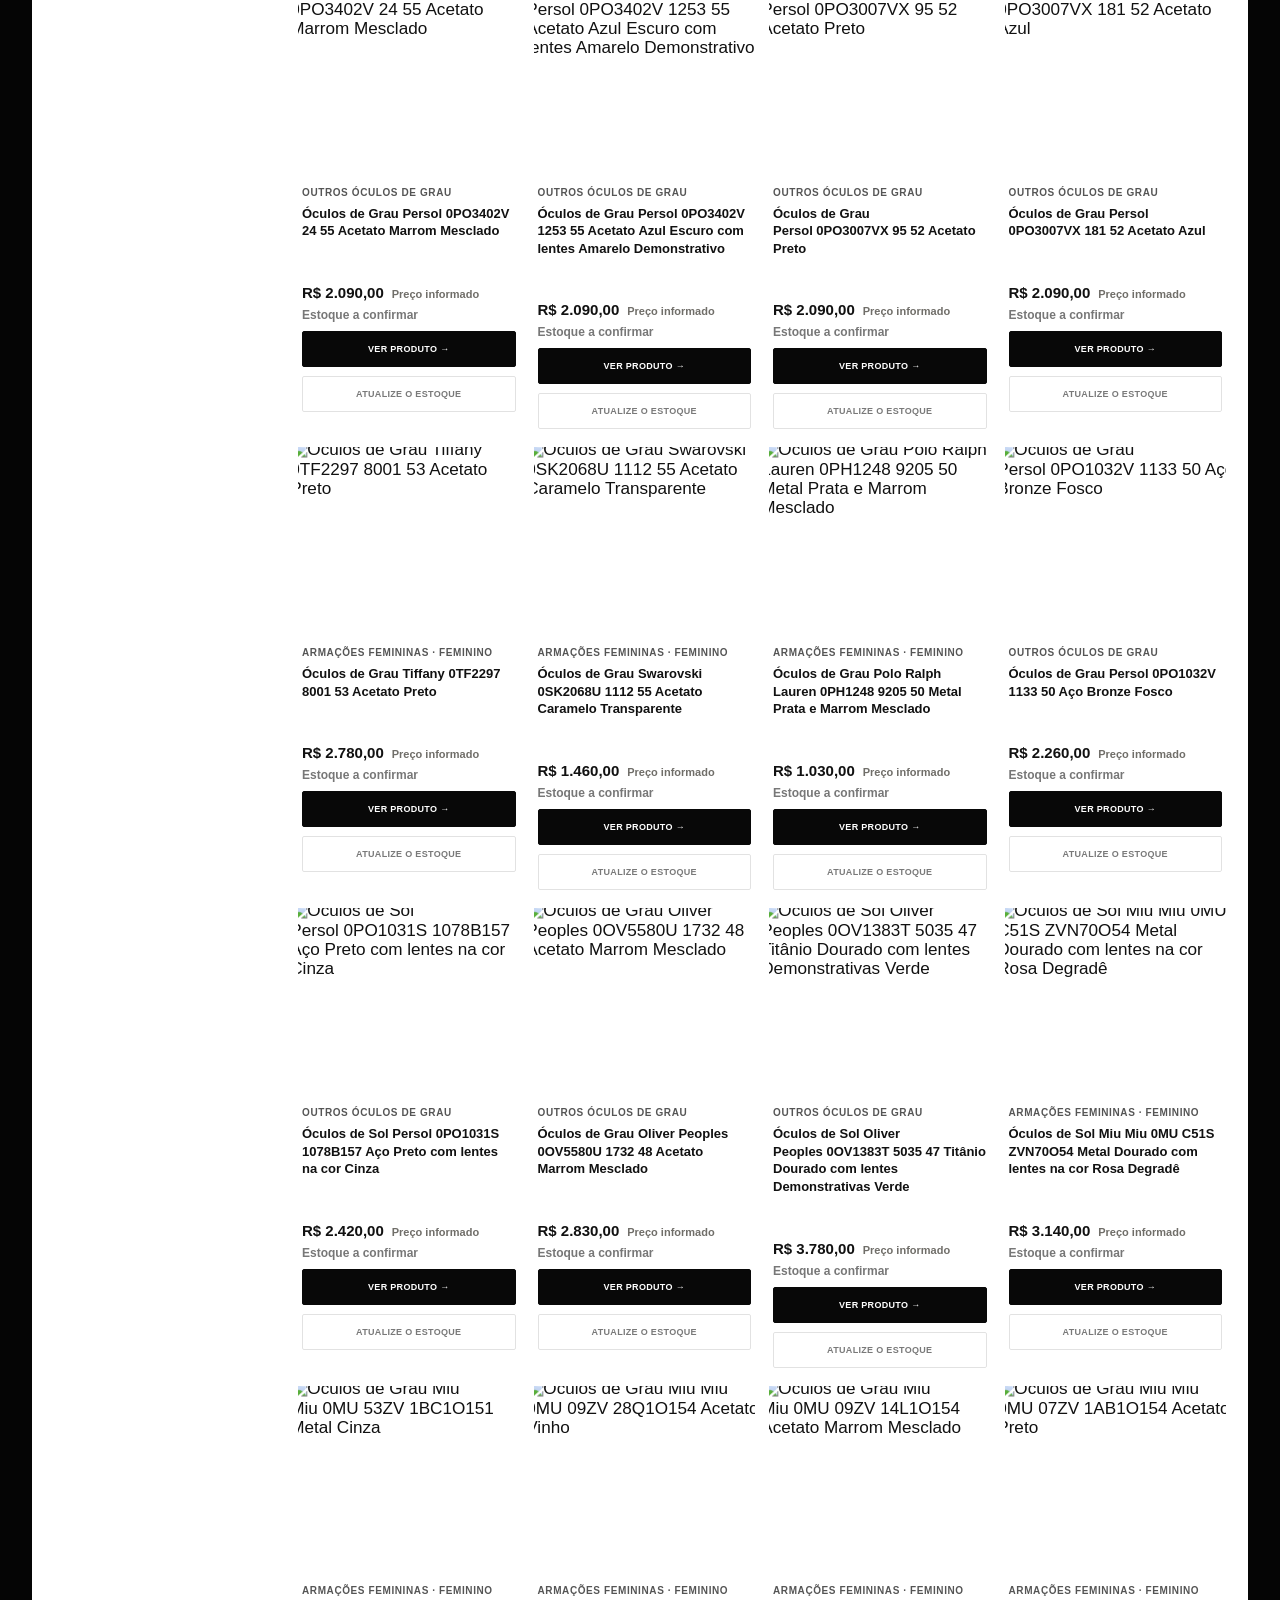
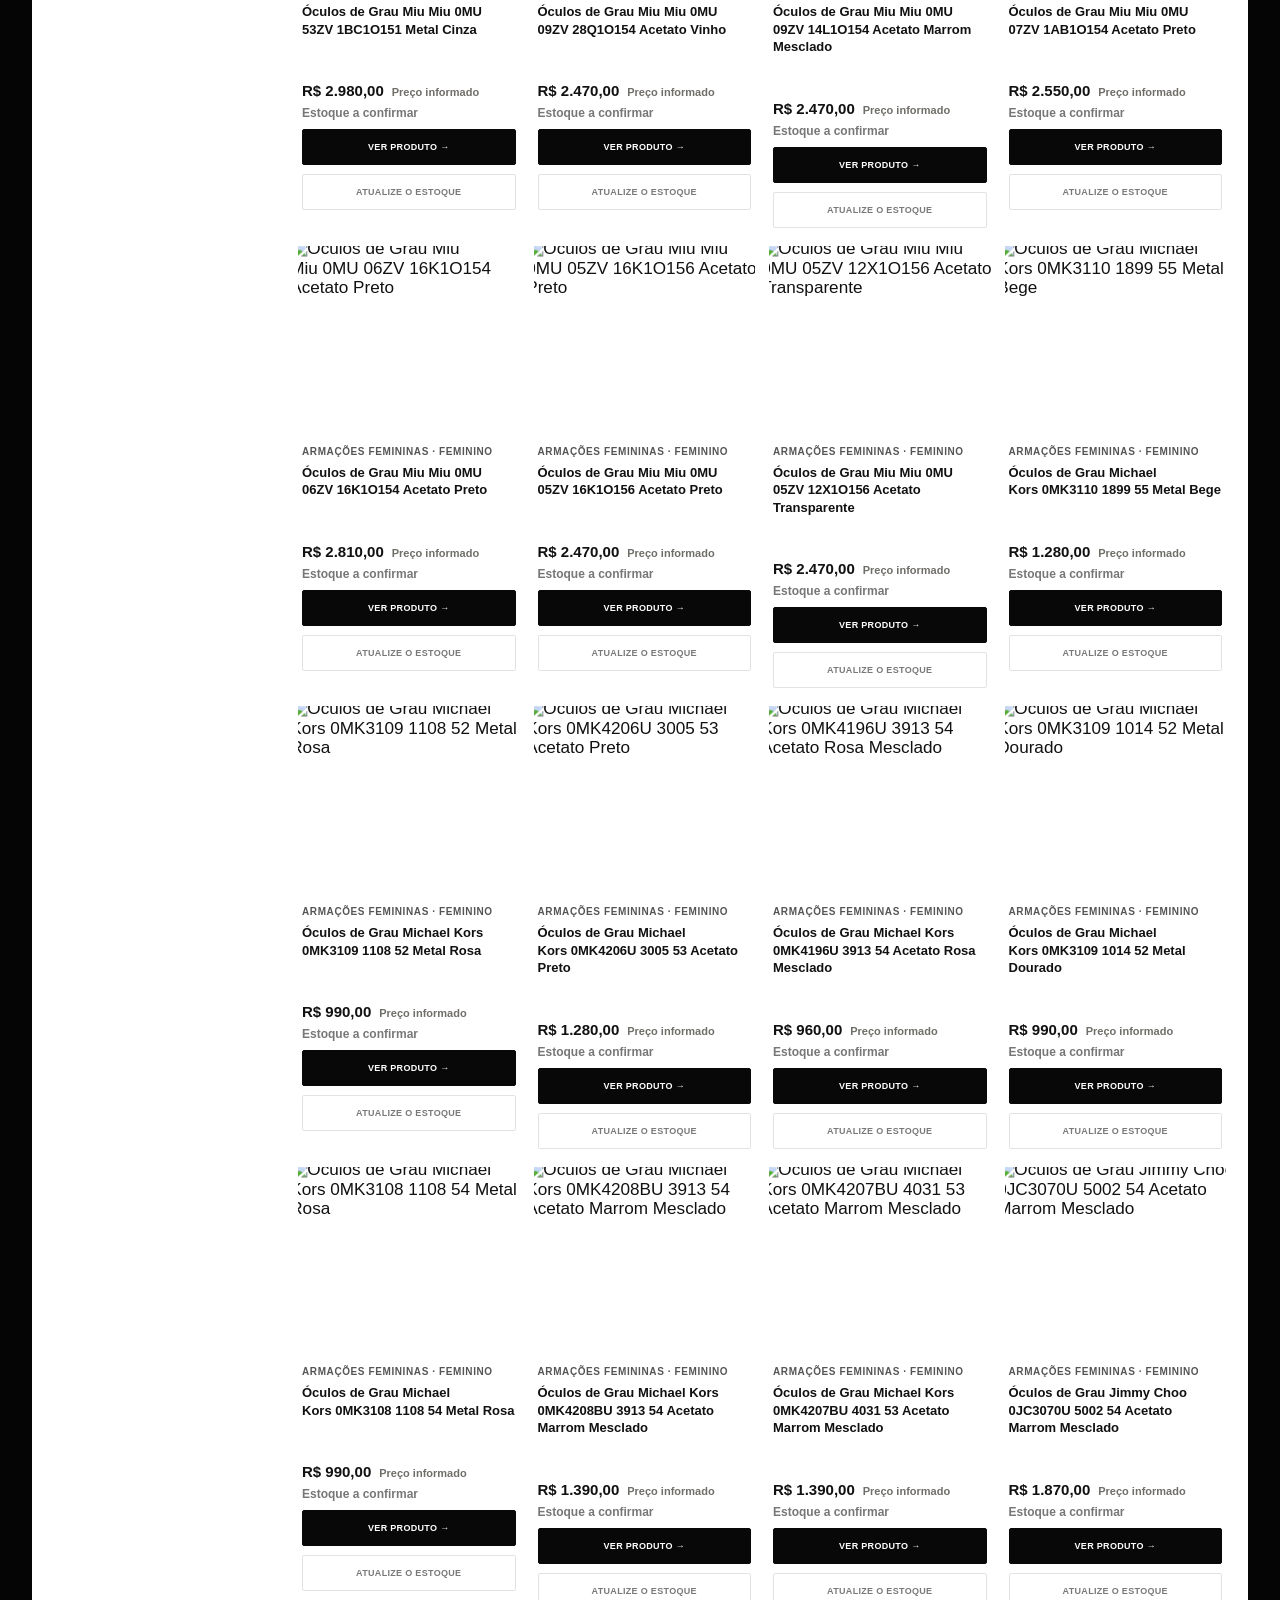
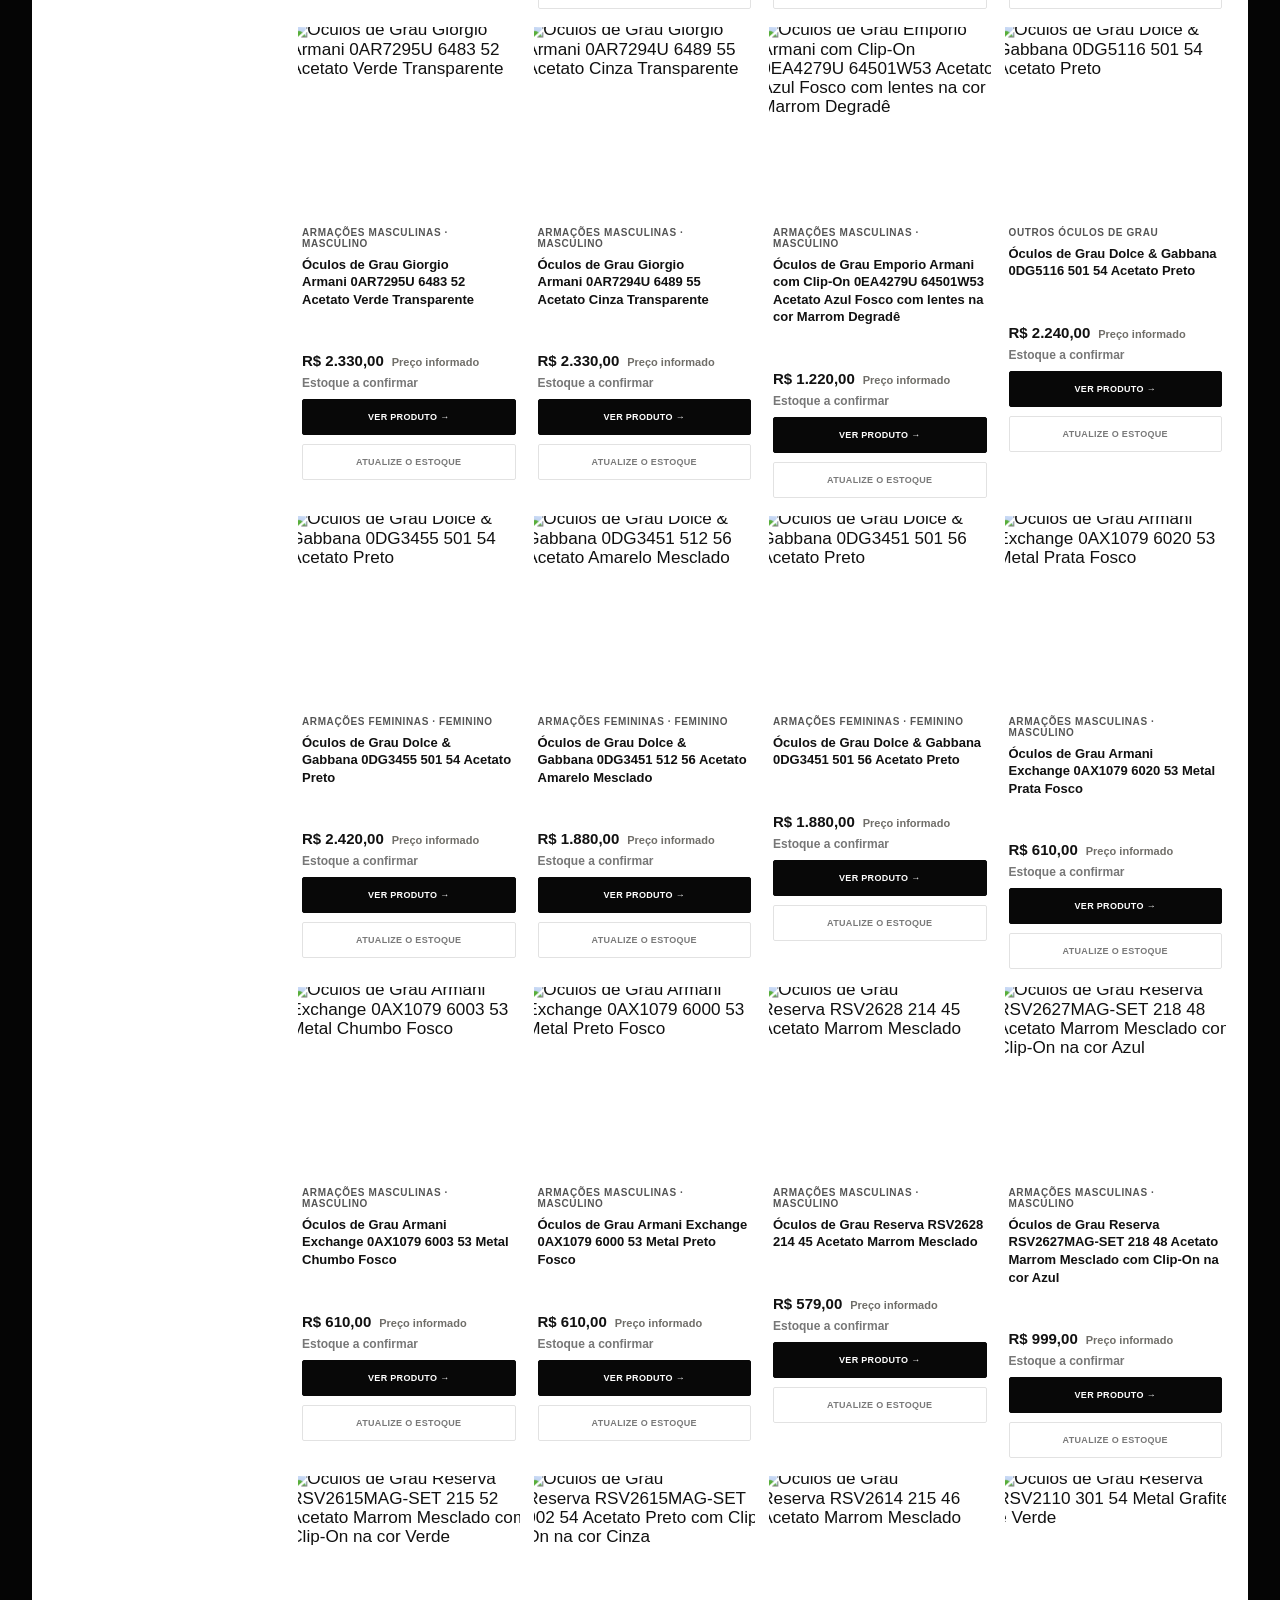
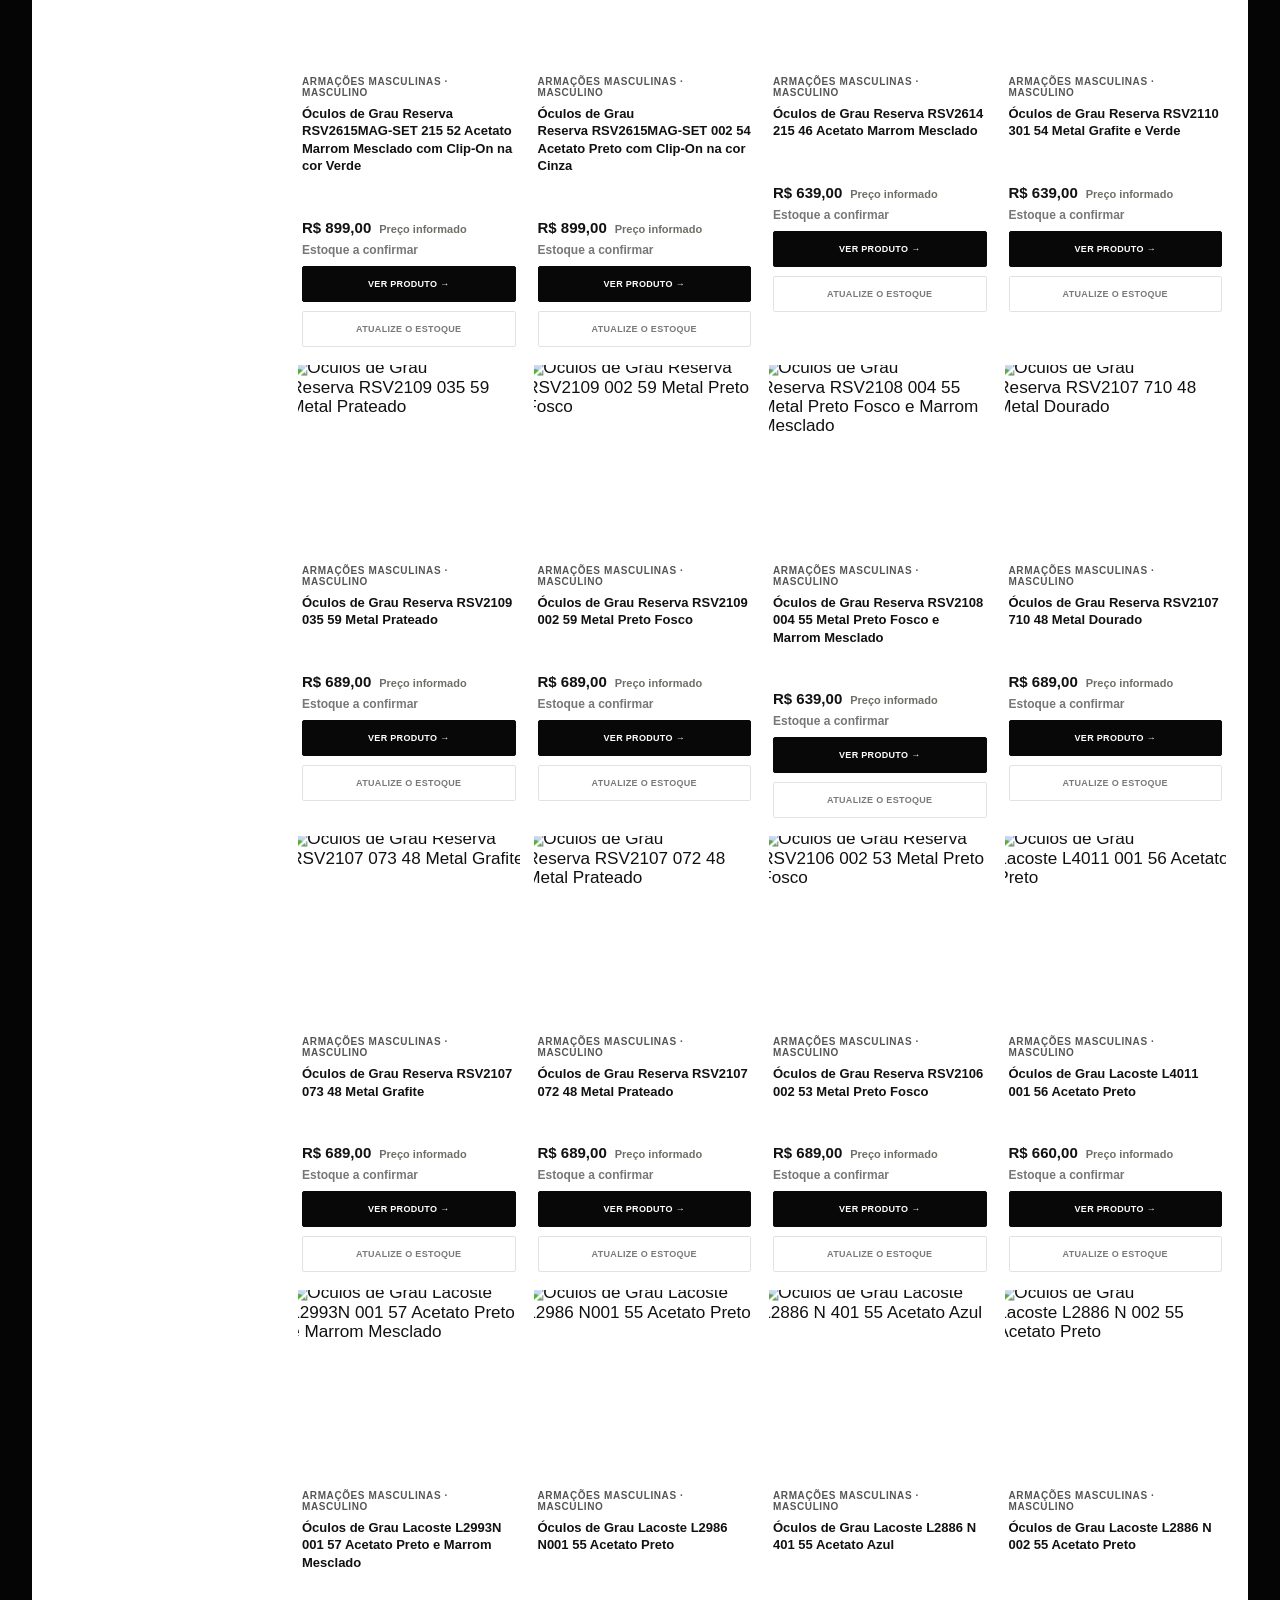
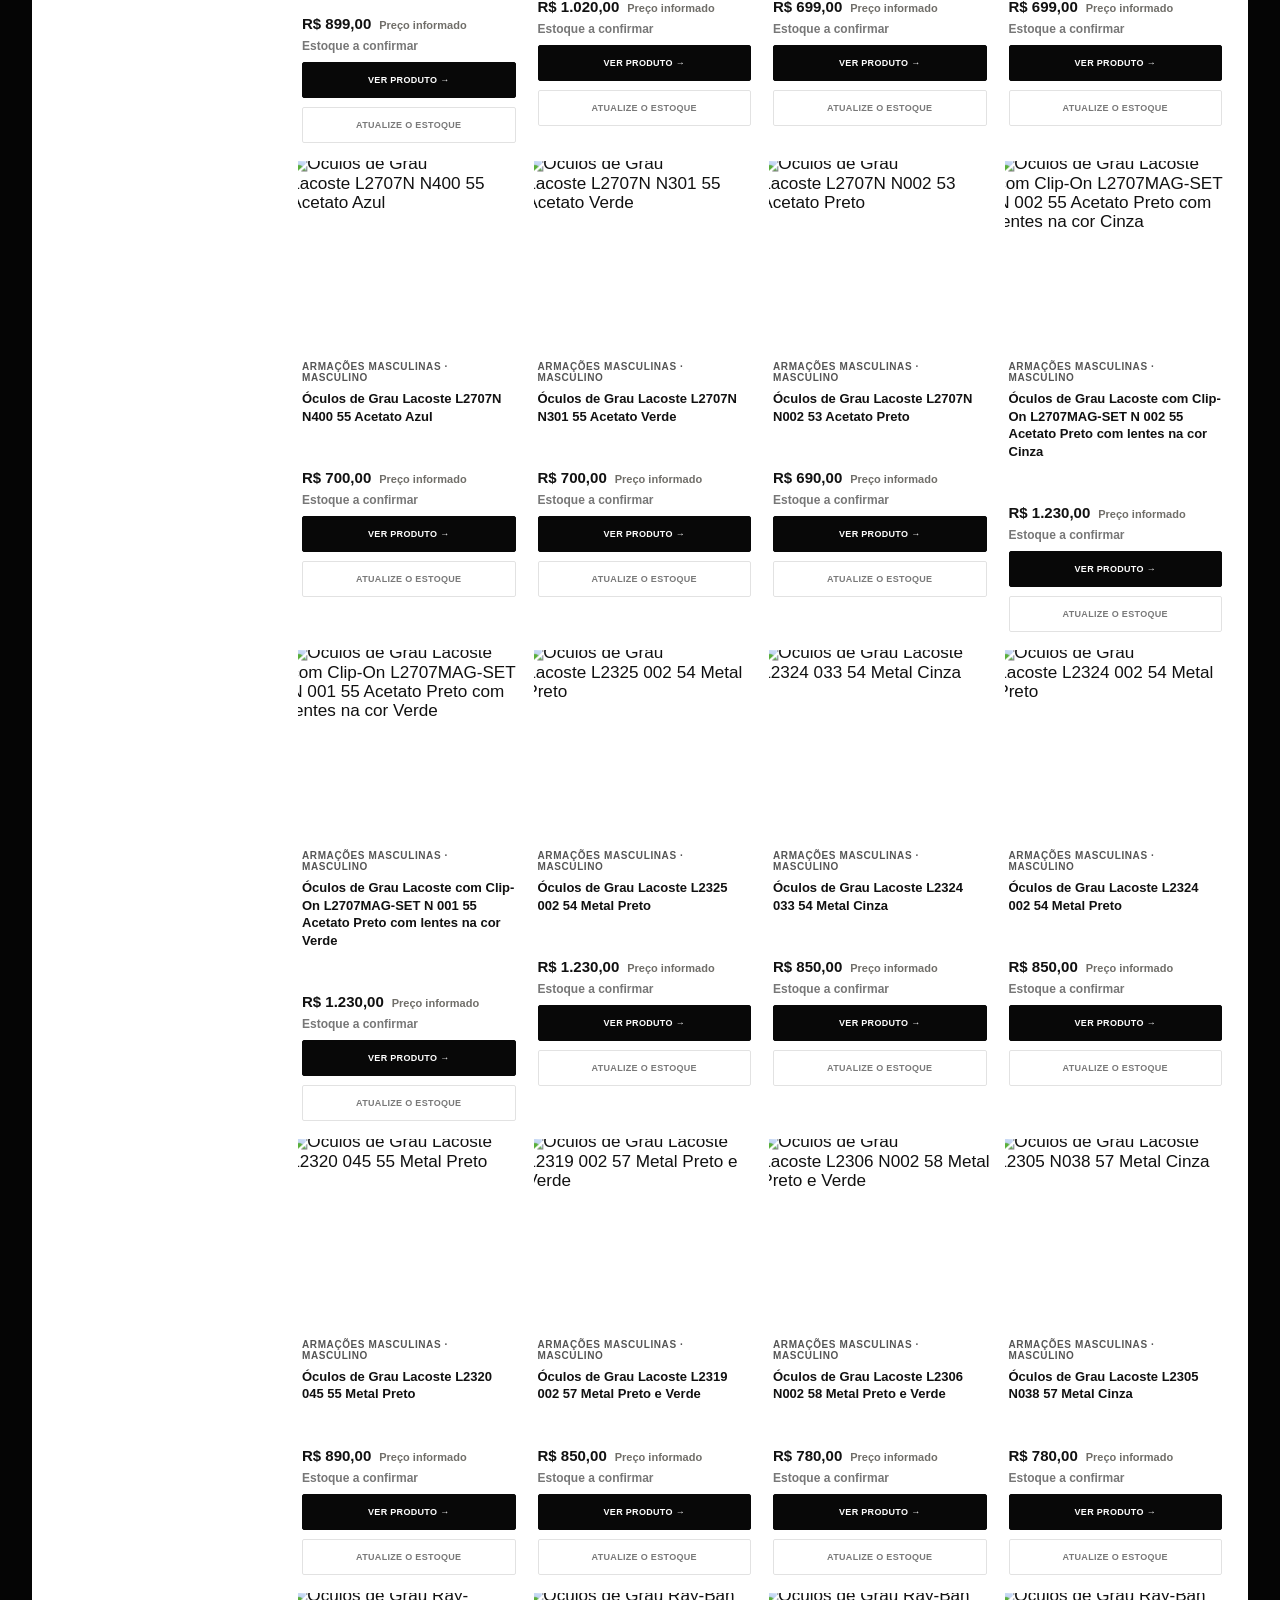
==== commit 2e8bac65: "Add files via upload" ====
--- a/index.html
+++ b/index.html
@@ -493,7 +493,7 @@
     </div>
   </section>
 
-  <script src="js/analytics.js?v=20261013a"></script>
+  <script src="js/analytics.js?v=20261013b"></script>
   <script src="https://cdnjs.cloudflare.com/ajax/libs/qrcode-generator/1.4.4/qrcode.min.js"></script>
   <script src="js/catalogo-coliseu.js"></script>
   <script src="js/catalogo-painel-recuperado.js?v=20261012"></script>
